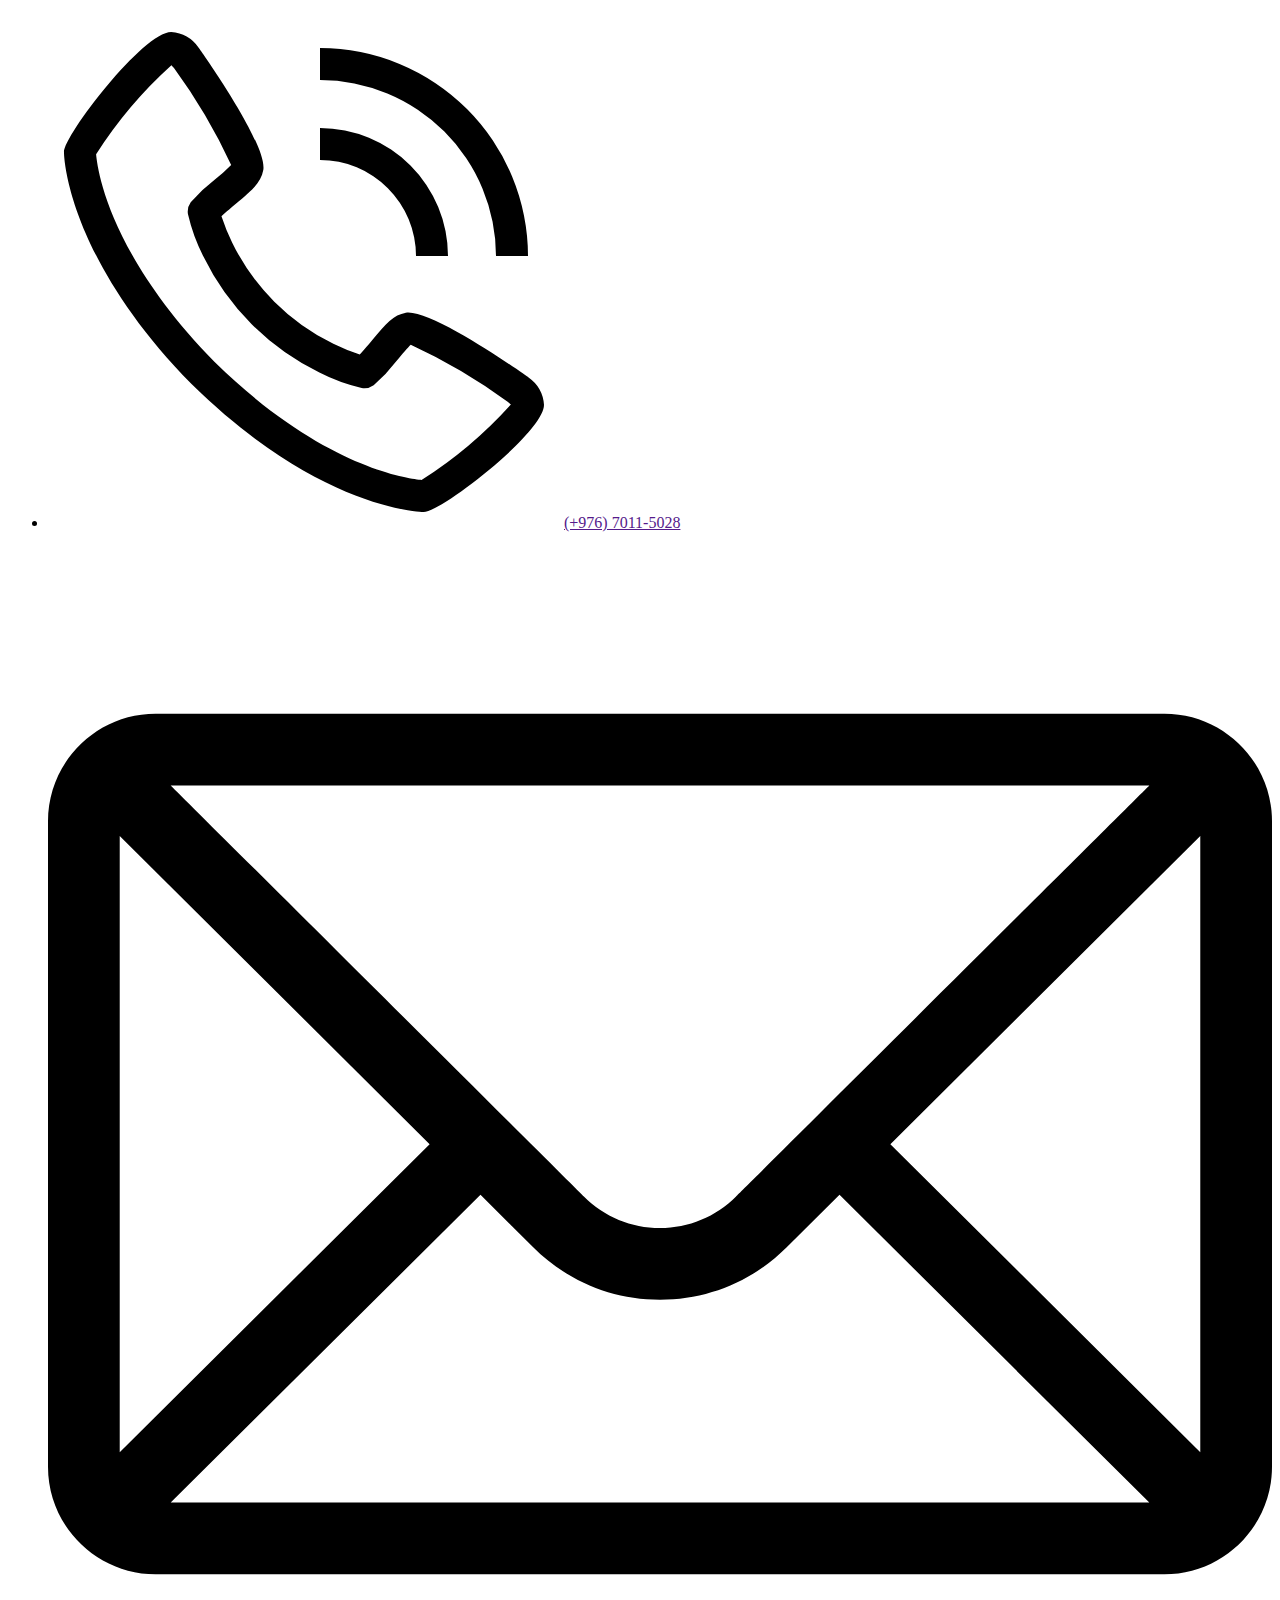
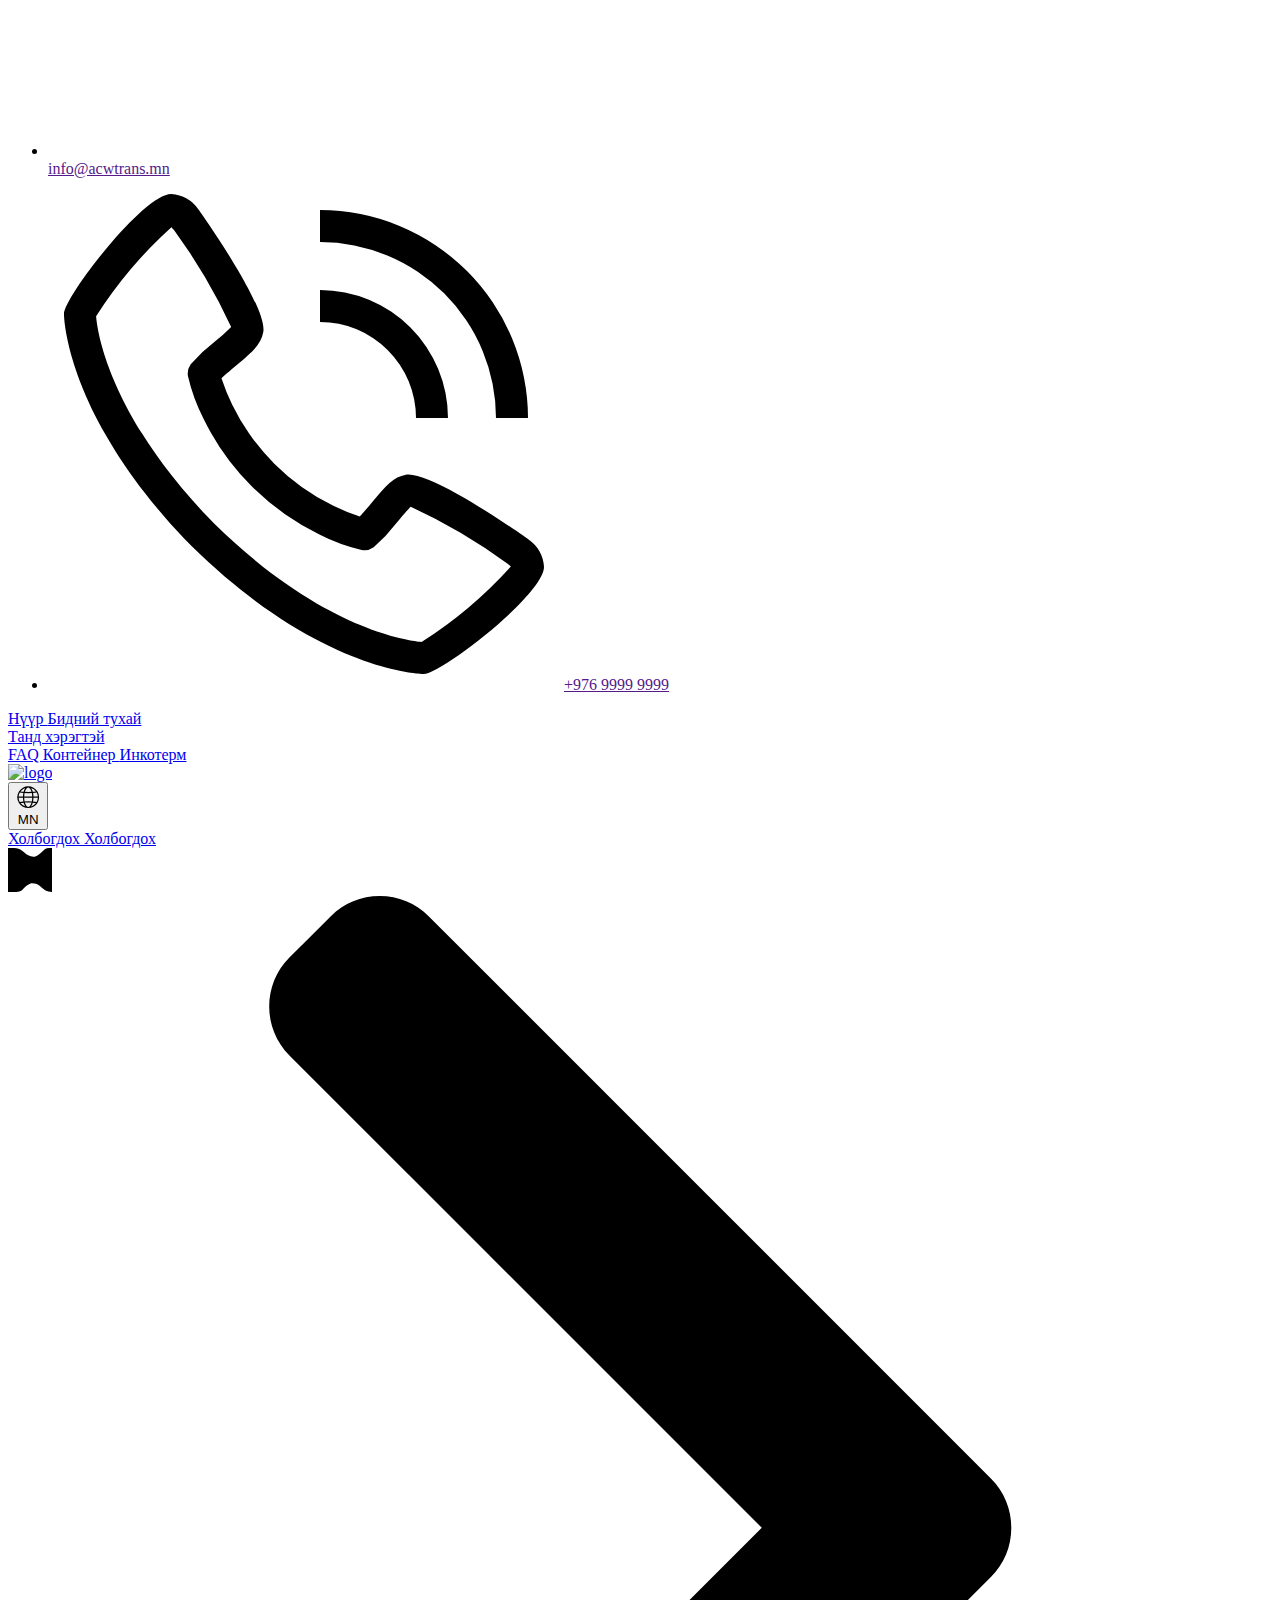
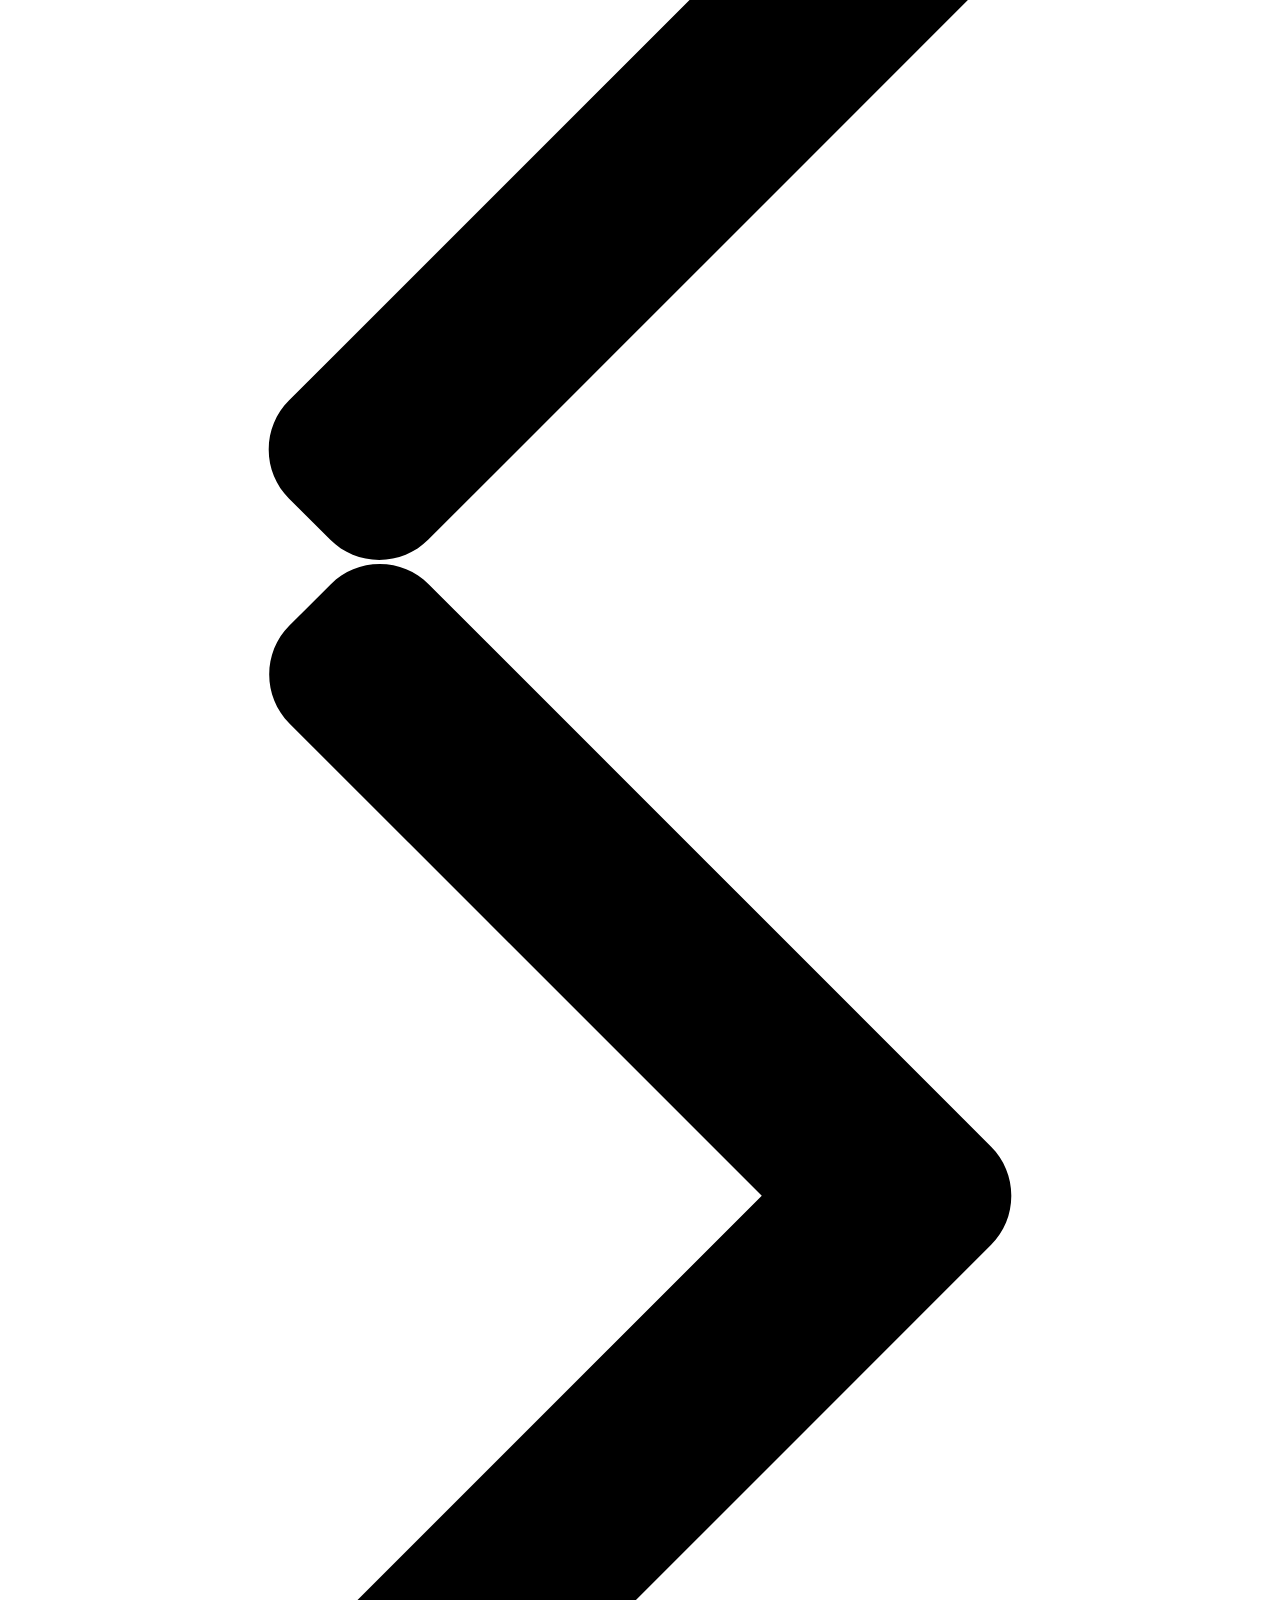
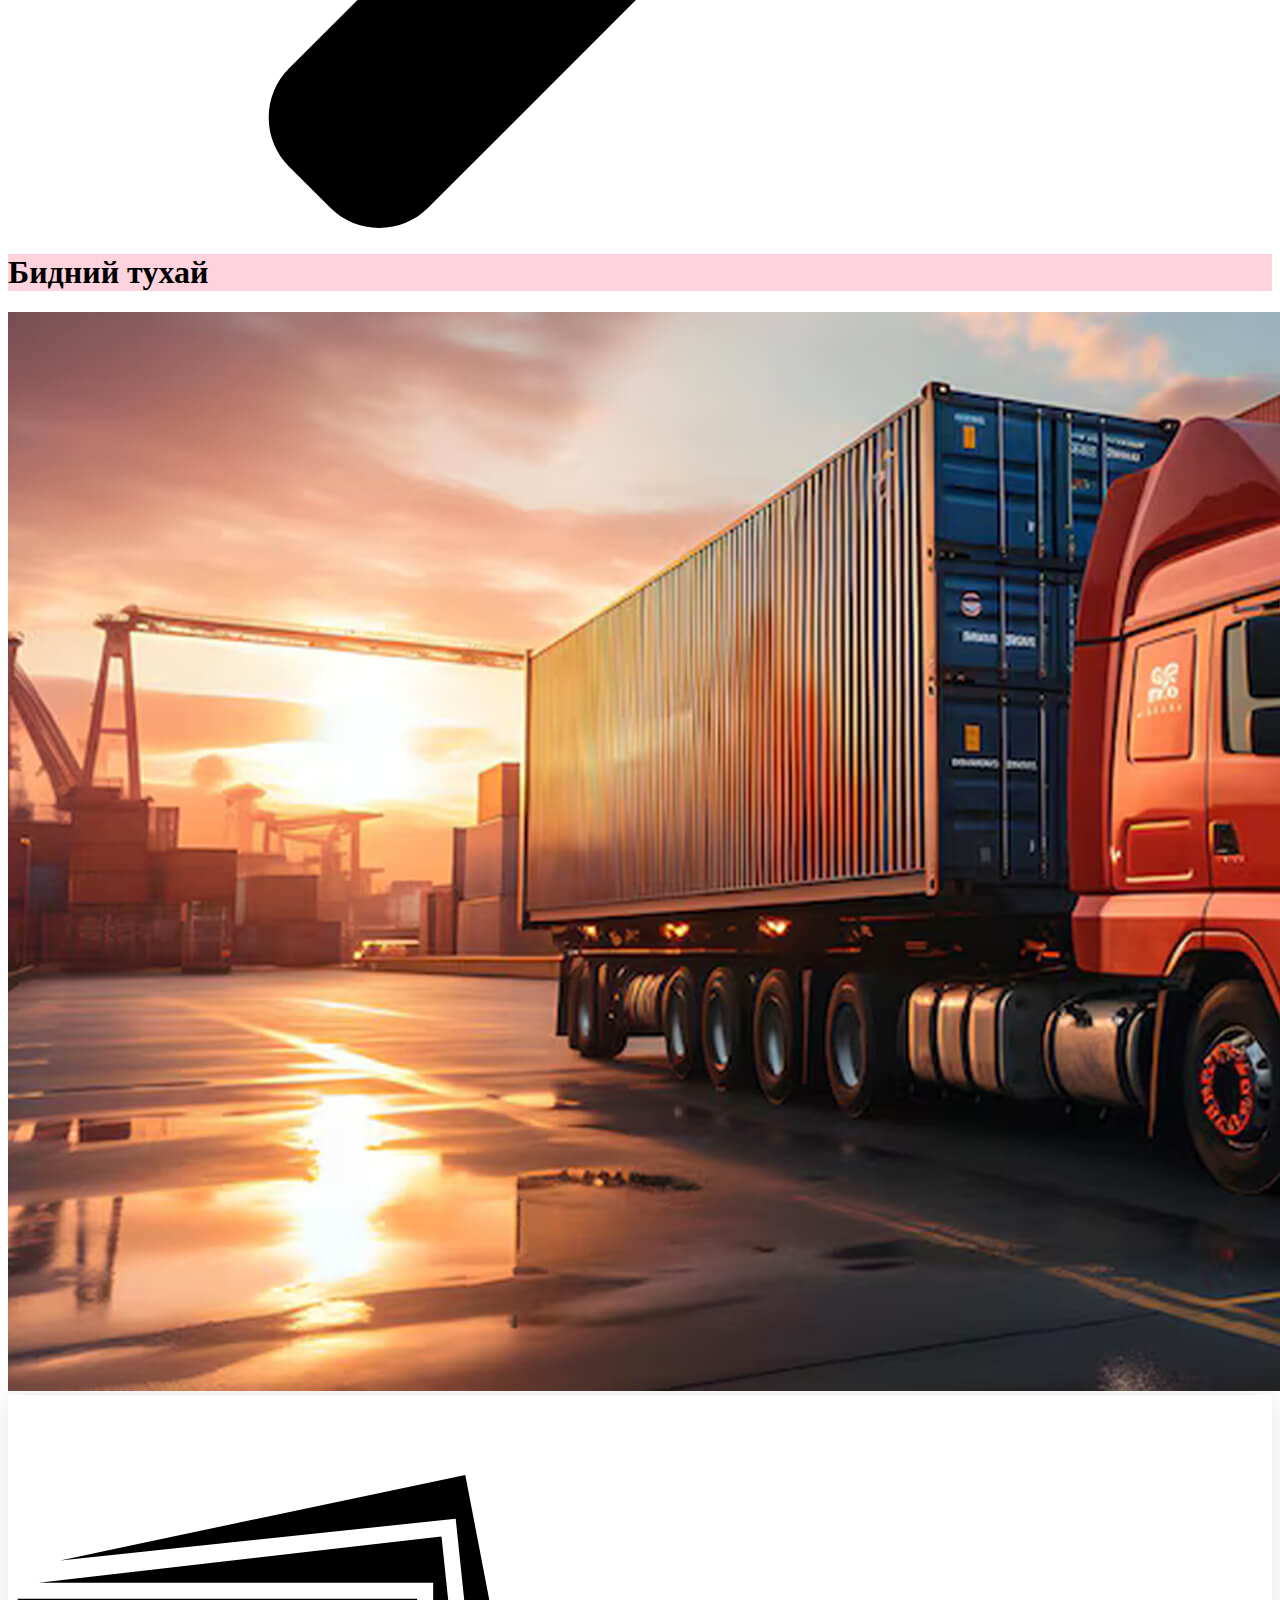
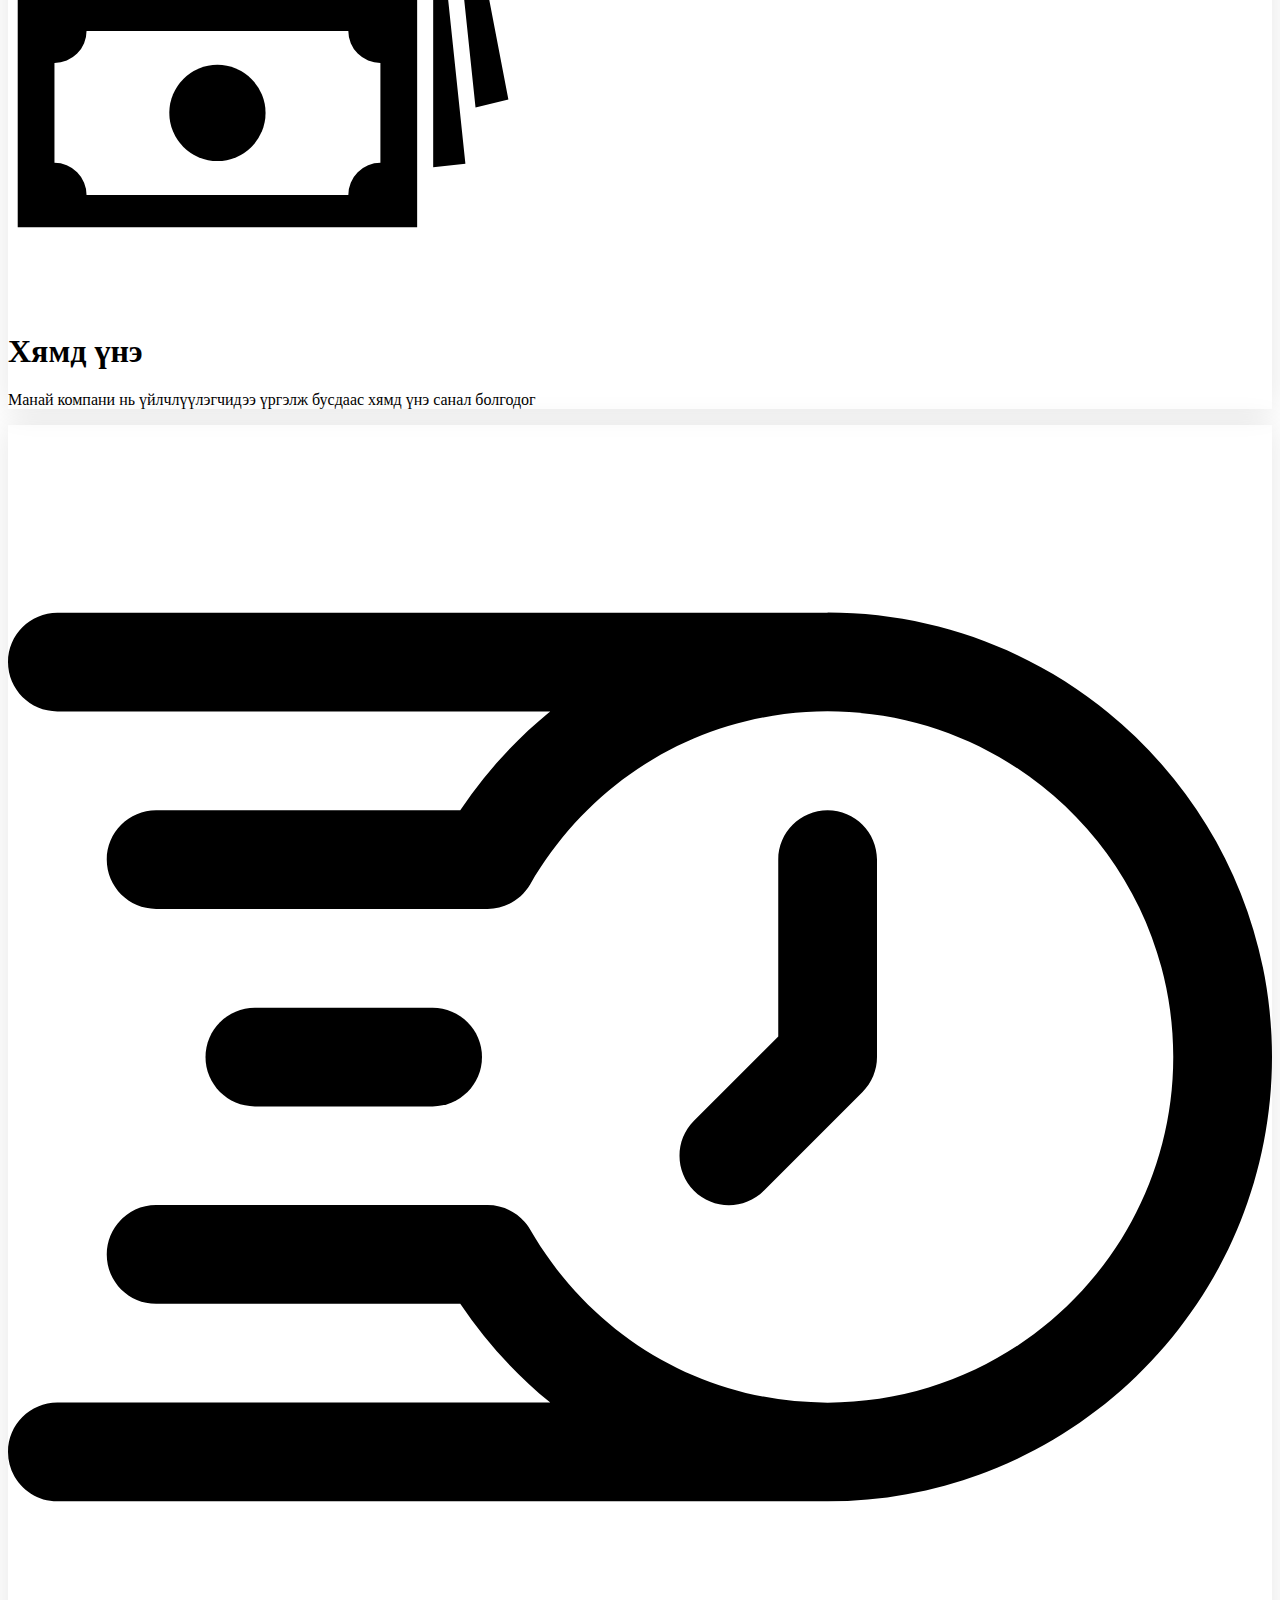
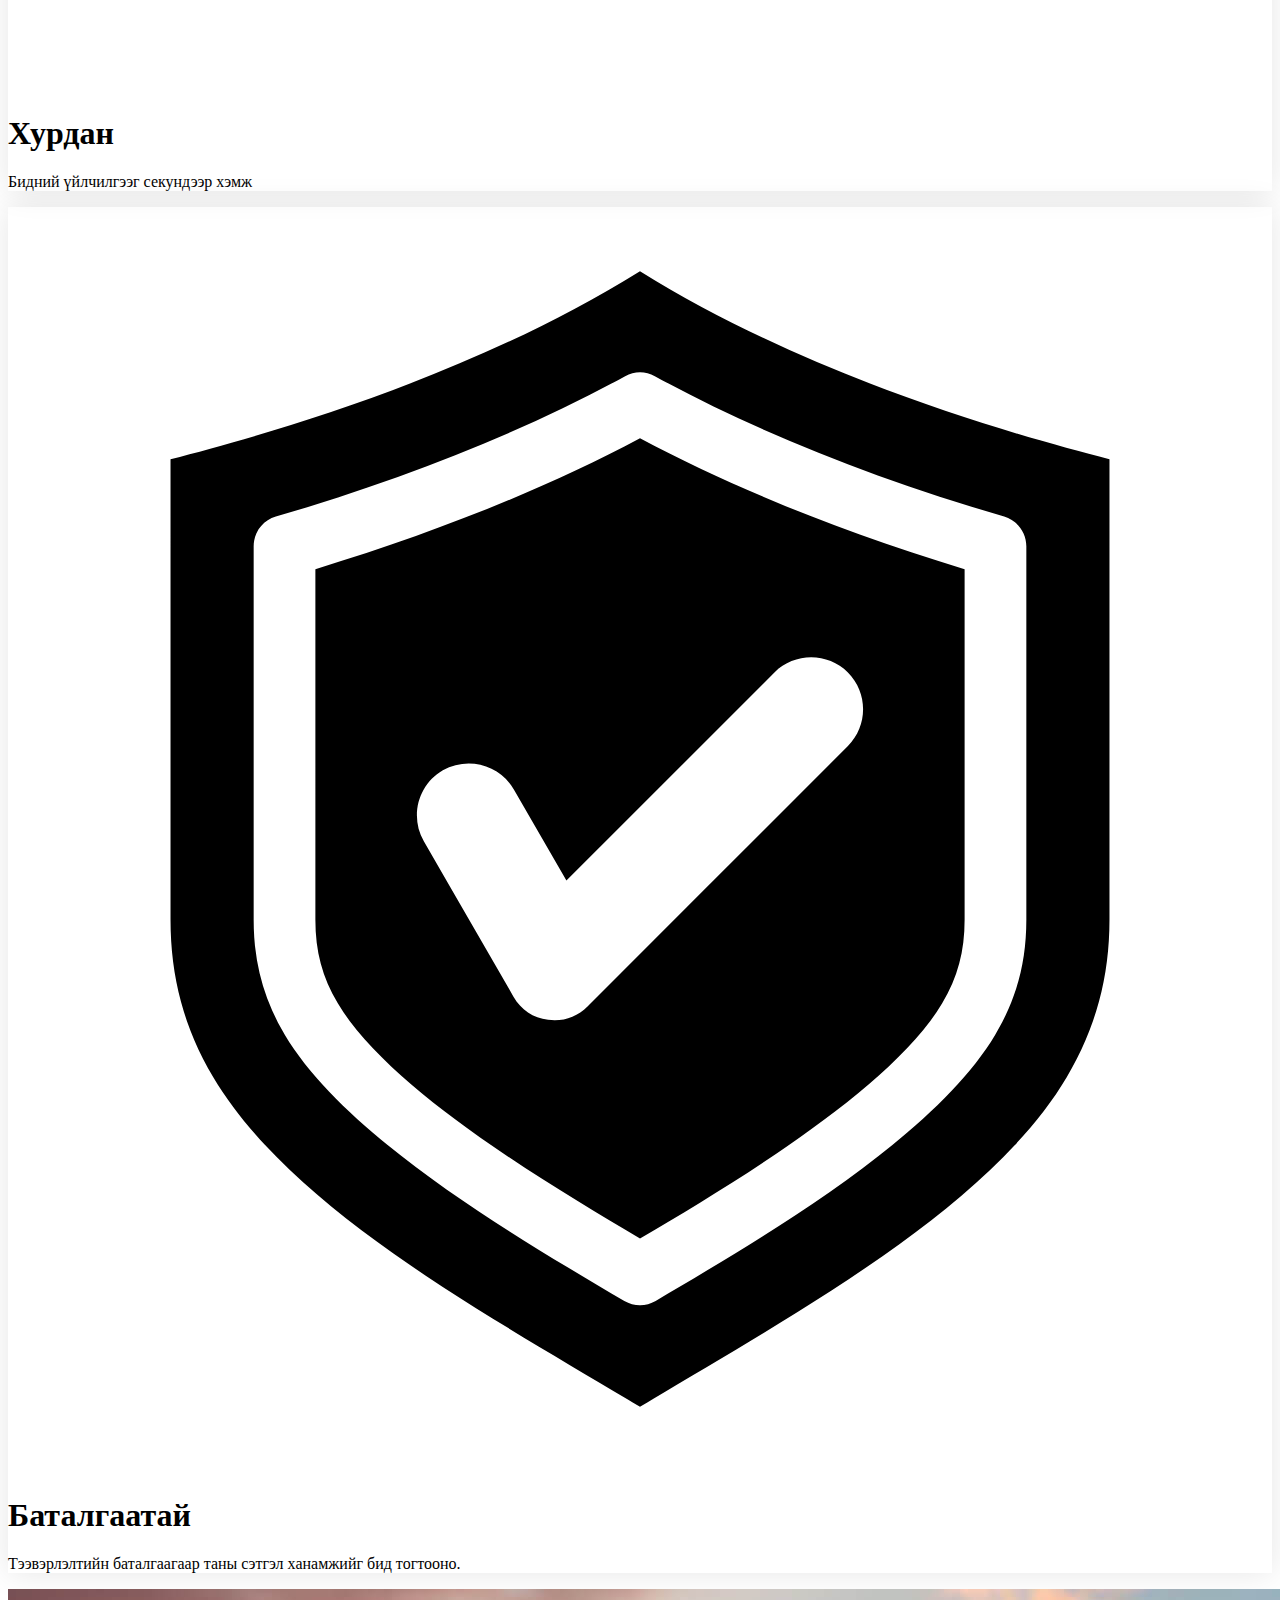
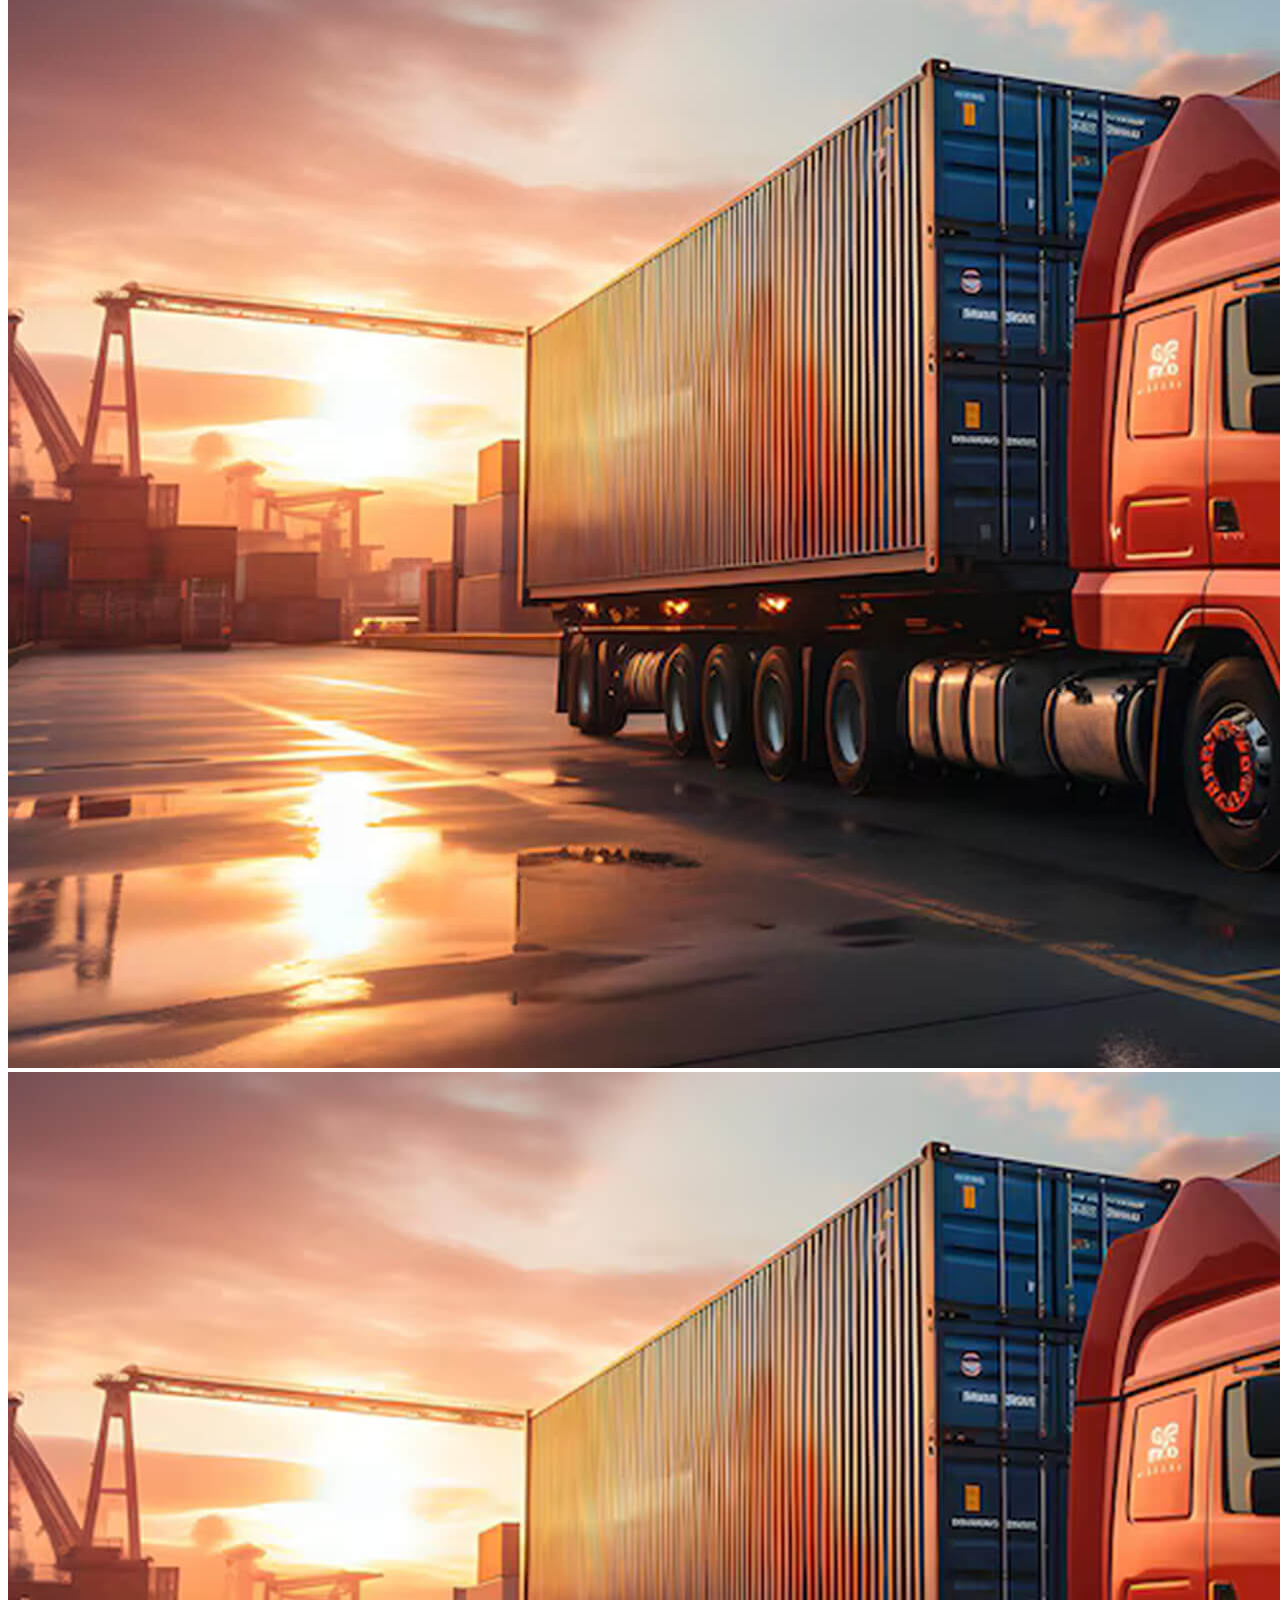
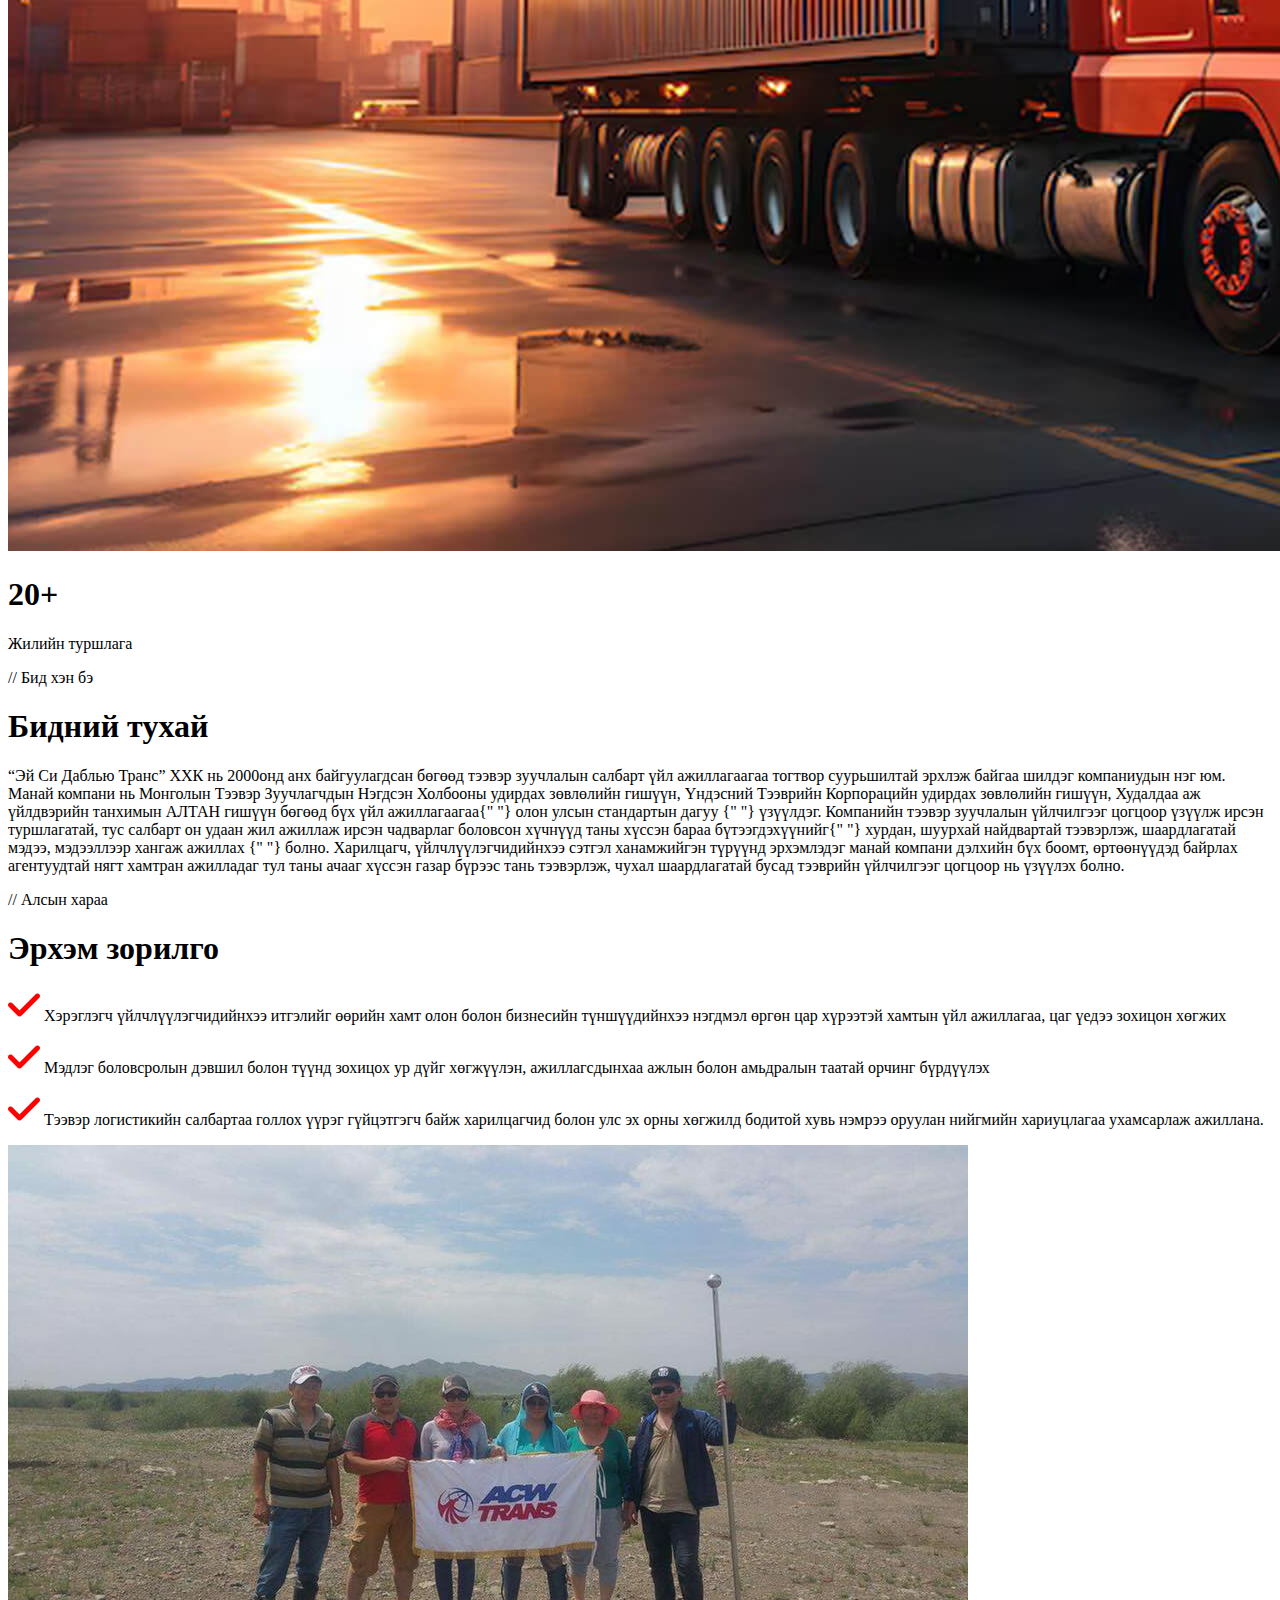
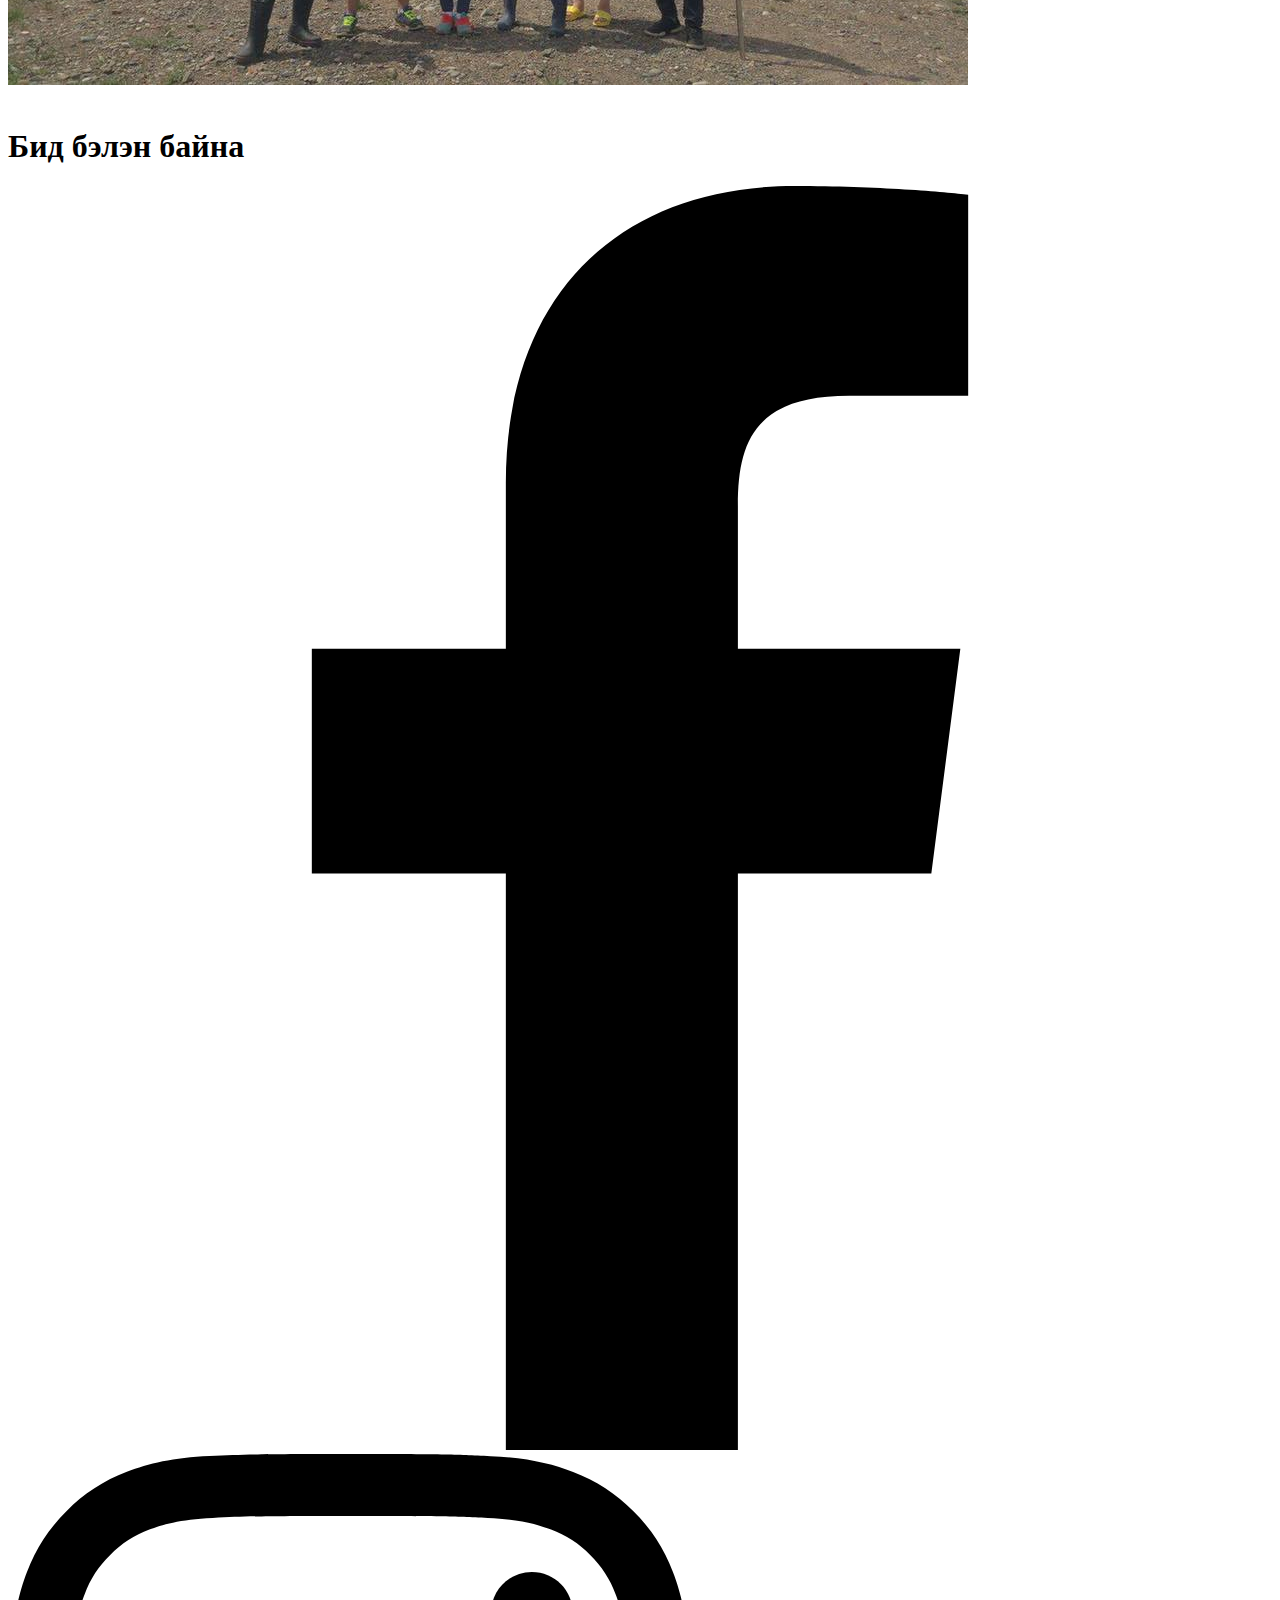
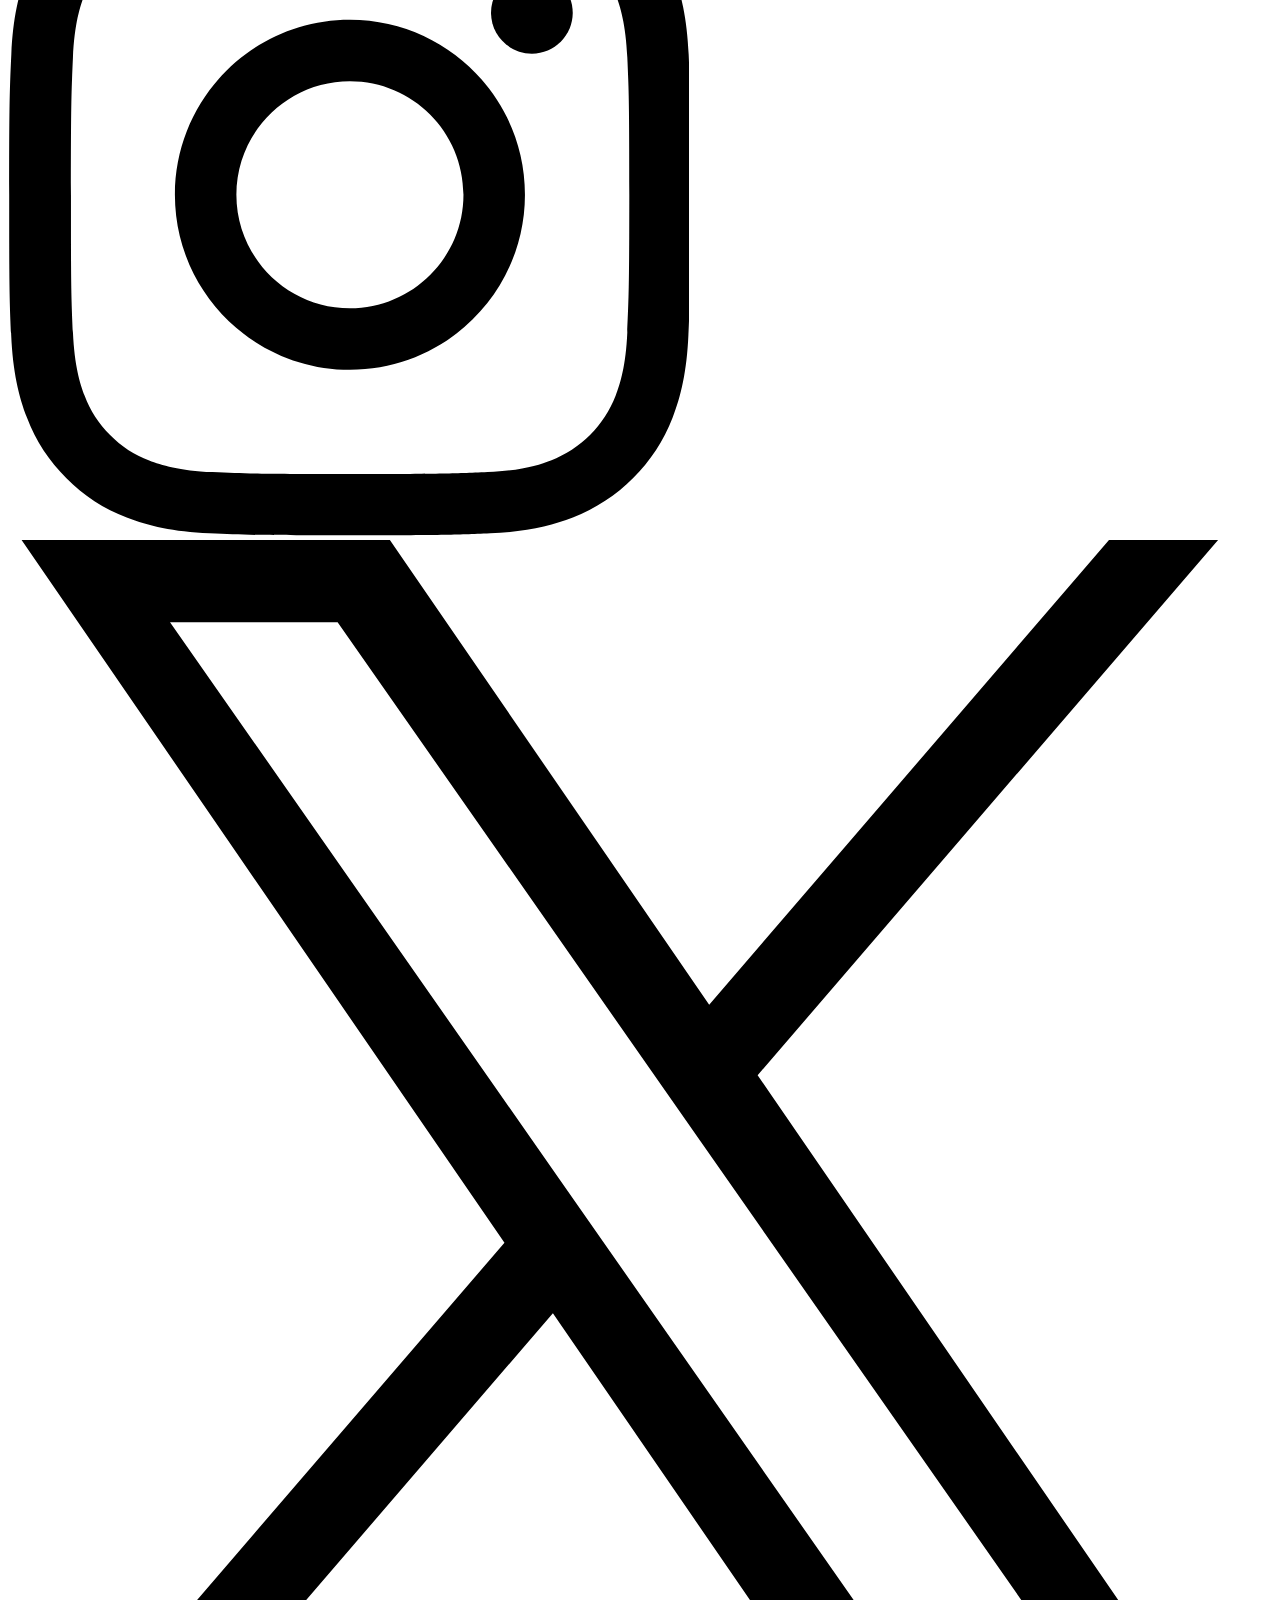
==== about.html @ 94acab09 "contact html" ====
<!DOCTYPE html>
<html lang="en">
  <head>
    <meta charset="UTF-8" />
    <meta name="viewport" content="width=device-width, initial-scale=1.0" />
    <title>ACW Trans - International Freight Forwarding Company</title>

    <link rel="stylesheet" href="/style.css" />

    <script src="https://cdn.tailwindcss.com"></script>
    <script src="https://cdn.tailwindcss.com?plugins=forms,typography,aspect-ratio,line-clamp,container-queries"></script>
    <script>
      tailwind.config = {
        theme: {
          extend: {
            boxShadow: {
              // "3xl": "0 0px 30px 0px rgba(0, 0, 0, 0.1)",
              custom: "0 0px 30px rgba(0, 0, 0, 0.1)",

              // '3xl': '0 35px 60px -15px rgba(0, 0, 0, 0.3)'
            },
            colors: {
              background: "var(--background)",
              foreground: "var(--foreground)",
              sec: {
                DEFAULT: "#13285a",
                600: "#1A2D4E",
              },
              light: "#ecf0f3",
              dark: "#0f1b24",
            },
            borderRadius: {
              lg: "var(--radius)",
              md: "calc(var(--radius) - 2px)",
              sm: "calc(var(--radius) - 4px)",
            },
          },
        },
      };
    </script>

    <style type="text/tailwindcss">
      @import url("https://fonts.googleapis.com/css2?family=Instrument+Sans:ital,wght@0,400..700;1,400..700&family=Roboto:ital,wght@0,100;0,300;0,400;0,500;0,700;0,900;1,100;1,300;1,400;1,500;1,700;1,900&display=swap");
      @import url("https://fonts.googleapis.com/css2?family=Nunito:ital,wght@0,200..1000;1,200..1000&display=swap");

      /* :root {
        --background: #ffffff;
        --foreground: #171717;
      }

      @media (prefers-color-scheme: dark) {
        :root {
          --background: #0a0a0a;
          --foreground: #ededed;
        }
      }

      body {
        color: var(--foreground);
        background: var(--background);
        font-family: Arial, Helvetica, sans-serif;
      }

      @layer utilities {
        .text-balance {
          text-wrap: balance;
        }
      } */

      @layer base {
        body {
          @apply bg-light text-sec-600;
        }

        .font-outline {
          -webkit-text-stroke: 1px black;
        }

        .smooth {
          transition: 0.5s ease, height 0.4s !important;
        }

        body {
          font-family: "Nunito", sans-serif;
          @apply text-slate-900;
        }
        h1,
        h2,
        h3,
        h4,
        h5,
        h6 {
          font-family: "Roboto", sans-serif;
        }
        .shadow-custom {
          box-shadow: 0 0px 30px rgba(0, 0, 0, 1);
        }

        .text-w-border {
          -webkit-text-stroke: 2px white; /* width and color */
        }
      }
    </style>

    <script></script>
  </head>
  <body>
    <div class="flex flex-col">
      <div class="mx-5 mb-2 text-sm text-white bg-sec rounded-b-xl">
        <ul class="flex mx-auto max-w-7xl">
          <li class="border-x border-slate-600">
            <div
              class="flex items-center gap-2 p-2 px-4 transition hover:text-sky-400 hover:-translate-x-1"
            >
              <svg
                id="fi_3059457"
                height="512"
                viewBox="0 0 32 32"
                width="512"
                xmlns="http://www.w3.org/2000/svg"
                class="fill-sky-400 h-4 w-4"
              >
                <path
                  d="m30.035 22.594c-.053-.044-6.049-4.31-7.668-4.049-.781.138-1.227.671-2.122 1.737-.144.172-.491.583-.759.876a12.458 12.458 0 0 1 -1.651-.672 13.7 13.7 0 0 1 -6.321-6.321 12.458 12.458 0 0 1 -.672-1.651c.294-.269.706-.616.882-.764 1.061-.89 1.593-1.337 1.731-2.119.283-1.619-4.005-7.613-4.049-7.667a2.289 2.289 0 0 0 -1.706-.964c-1.738 0-6.7 6.436-6.7 7.521 0 .063.091 6.467 7.988 14.5 8.024 7.888 14.428 7.979 14.491 7.979 1.084 0 7.521-4.962 7.521-6.7a2.291 2.291 0 0 0 -.965-1.706zm-6.667 6.4c-.868-.074-6.248-.783-12.968-7.384-6.633-6.753-7.324-12.142-7.393-12.977a27.054 27.054 0 0 1 4.706-5.561c.04.04.093.1.161.178a35.391 35.391 0 0 1 3.574 6.063 11.886 11.886 0 0 1 -1.016.911 10.033 10.033 0 0 0 -1.512 1.422 1 1 0 0 0 -.171.751 11.418 11.418 0 0 0 .965 2.641 15.71 15.71 0 0 0 7.248 7.247 11.389 11.389 0 0 0 2.641.966.991.991 0 0 0 .751-.171 10.075 10.075 0 0 0 1.427-1.518c.314-.374.733-.873.892-1.014a35.146 35.146 0 0 1 6.076 3.578c.083.07.142.124.181.159a27.036 27.036 0 0 1 -5.562 4.707z"
                ></path>
                <path
                  d="m23 15h2a8.009 8.009 0 0 0 -8-8v2a6.006 6.006 0 0 1 6 6z"
                ></path>
                <path
                  d="m28 15h2a13.015 13.015 0 0 0 -13-13v2a11.013 11.013 0 0 1 11 11z"
                ></path>
              </svg>

              <a href="">(+976) 7011-5028</a>
            </div>
          </li>
          <li class="border-x border-slate-600">
            <div
              class="flex items-center gap-2 p-2 px-4 transition hover:text-sky-400 hover:-translate-x-1"
            >
              <svg
                version="1.1"
                id="fi_646094"
                xmlns="http://www.w3.org/2000/svg"
                x="0px"
                y="0px"
                viewBox="0 0 512 512"
                class="fill-sky-400 h-4 w-4"
              >
                <g>
                  <g>
                    <path
                      d="M467,76H45C20.137,76,0,96.262,0,121v270c0,24.885,20.285,45,45,45h422c24.655,0,45-20.03,45-45V121
                  C512,96.306,491.943,76,467,76z M460.698,106c-9.194,9.145-167.415,166.533-172.878,171.967c-8.5,8.5-19.8,13.18-31.82,13.18
                  s-23.32-4.681-31.848-13.208C220.478,274.284,64.003,118.634,51.302,106H460.698z M30,384.894V127.125L159.638,256.08L30,384.894z
                   M51.321,406l129.587-128.763l22.059,21.943c14.166,14.166,33,21.967,53.033,21.967c20.033,0,38.867-7.801,53.005-21.939
                  l22.087-21.971L460.679,406H51.321z M482,384.894L352.362,256.08L482,127.125V384.894z"
                    ></path>
                  </g>
                </g>
                <g></g>
                <g></g>
                <g></g>
                <g></g>
                <g></g>
                <g></g>
                <g></g>
                <g></g>
                <g></g>
                <g></g>
                <g></g>
                <g></g>
                <g></g>
                <g></g>
                <g></g>
              </svg>

              <a href="">info@acwtrans.mn</a>
            </div>
          </li>
          <li class="border-x border-slate-600">
            <div
              class="flex items-center gap-2 p-2 px-4 transition hover:text-sky-400 hover:-translate-x-1"
            >
              <svg
                id="fi_3059457"
                height="512"
                viewBox="0 0 32 32"
                width="512"
                xmlns="http://www.w3.org/2000/svg"
                class="fill-sky-400 h-4 w-4"
              >
                <path
                  d="m30.035 22.594c-.053-.044-6.049-4.31-7.668-4.049-.781.138-1.227.671-2.122 1.737-.144.172-.491.583-.759.876a12.458 12.458 0 0 1 -1.651-.672 13.7 13.7 0 0 1 -6.321-6.321 12.458 12.458 0 0 1 -.672-1.651c.294-.269.706-.616.882-.764 1.061-.89 1.593-1.337 1.731-2.119.283-1.619-4.005-7.613-4.049-7.667a2.289 2.289 0 0 0 -1.706-.964c-1.738 0-6.7 6.436-6.7 7.521 0 .063.091 6.467 7.988 14.5 8.024 7.888 14.428 7.979 14.491 7.979 1.084 0 7.521-4.962 7.521-6.7a2.291 2.291 0 0 0 -.965-1.706zm-6.667 6.4c-.868-.074-6.248-.783-12.968-7.384-6.633-6.753-7.324-12.142-7.393-12.977a27.054 27.054 0 0 1 4.706-5.561c.04.04.093.1.161.178a35.391 35.391 0 0 1 3.574 6.063 11.886 11.886 0 0 1 -1.016.911 10.033 10.033 0 0 0 -1.512 1.422 1 1 0 0 0 -.171.751 11.418 11.418 0 0 0 .965 2.641 15.71 15.71 0 0 0 7.248 7.247 11.389 11.389 0 0 0 2.641.966.991.991 0 0 0 .751-.171 10.075 10.075 0 0 0 1.427-1.518c.314-.374.733-.873.892-1.014a35.146 35.146 0 0 1 6.076 3.578c.083.07.142.124.181.159a27.036 27.036 0 0 1 -5.562 4.707z"
                ></path>
                <path
                  d="m23 15h2a8.009 8.009 0 0 0 -8-8v2a6.006 6.006 0 0 1 6 6z"
                ></path>
                <path
                  d="m28 15h2a13.015 13.015 0 0 0 -13-13v2a11.013 11.013 0 0 1 11 11z"
                ></path>
              </svg>
              <a href="">+976 9999 9999</a>
            </div>
          </li>
        </ul>
      </div>
    </div>
    <!-- <div
      class={twMerge(
        "sticky top-0 left-0 z-50 w-full h-full font-bold bg-light px-6",
        scroll && "shadow-custom duration-500"
      )}
    > -->
    <nav
      id="nav"
      class="sticky top-0 left-0 z-50 w-full h-full font-bold bg-light px-6 duration-500"
    ></nav>

    <section class="m-5 mt-3 relative aspect-[3/1] rounded-3xl overflow-hidden">
      <div
        class="absolute top-0 left-0 z-10 flex items-center justify-center size-full"
        style="background: rgba(246, 36, 89, 0.2)"
      >
        <h1 class="relative z-20 text-6xl font-extrabold text-white">
          Бидний тухай
        </h1>
      </div>

      <img
        src="./assets/images/about-bg.jpg"
        alt="image"
        class="object-cover size-full"
      />
    </section>

    <!-- About -->
    <section class="mx-auto max-w-7xl">
      <div class="relative z-10 grid grid-cols-3 gap-6 mx-auto mb-20 -mt-10">
        <div
          class="flex flex-col items-center p-6 text-center bg-white rounded-xl"
          style="box-shadow: 0 0 30px rgba(0, 0, 0, 0.1)"
        >
          <div class="p-2 bg-red-600 rounded-full">
            <svg
              id="fi_2174475"
              height="512"
              viewBox="0 0 48 48"
              width="512"
              xmlns="http://www.w3.org/2000/svg"
              class="w-10 h-10 rounded-full fill-white"
            >
              <path
                d="m.911 40.525h37.447v-21.434h-37.447zm3.445-15.4a3.007 3.007 0 0 0 3.007-3.008h24.542a3.008 3.008 0 0 0 3.008 3.008v9.358a3.008 3.008 0 0 0 -3.008 3.008h-24.542a3.007 3.007 0 0 0 -3.007-3.008z"
              ></path>
              <circle cx="19.634" cy="29.808" r="4.512"></circle>
              <path d="m2.878 17.59h36.983v17.3l3.02-.32-2.24-21.31z"></path>
              <path
                d="m42.871 7.49-37.964 8.014 37.064-3.894 1.86 17.68 3.08-.74z"
              ></path>
            </svg>
          </div>
          <h1 class="mt-1 text-xl font-bold text-red-600">Хямд үнэ</h1>
          <p class="mt-3 text-sm font-medium text-slate-500">
            Манай компани нь үйлчлүүлэгчидээ үргэлж бусдаас хямд үнэ санал
            болгодог
          </p>
        </div>
        <div
          class="flex flex-col items-center p-6 text-center bg-white rounded-xl"
          style="box-shadow: 0 0 30px rgba(0, 0, 0, 0.1)"
        >
          <div class="p-2 bg-red-600 rounded-full">
            <svg
              class="w-10 h-10 rounded-full fill-white"
              id="fi_8201111"
              enableBackground="new 0 0 512 512"
              viewBox="0 0 512 512"
              xmlns="http://www.w3.org/2000/svg"
            >
              <g>
                <path
                  d="m172 276c11.046 0 20-8.954 20-20s-8.954-20-20-20h-72c-11.046 0-20 8.954-20 20s8.954 20 20 20z"
                ></path>
                <path
                  d="m332 76h-312c-11.046 0-20 8.954-20 20s8.954 20 20 20h199.656c-14.006 11.4-26.328 24.893-36.461 40h-123.195c-11.046 0-20 8.954-20 20s8.954 20 20 20h134.266c7.123 0 13.708-3.788 17.289-9.945 25.511-43.866 70.538-70.055 120.445-70.055 77.196 0 140 62.804 140 140s-62.804 140-140 140c-49.91 0-94.937-26.188-120.445-70.054-3.581-6.157-10.166-9.946-17.289-9.946h-134.266c-11.046 0-20 8.954-20 20s8.954 20 20 20h123.195c10.132 15.107 22.453 28.6 36.458 40h-199.653c-11.046 0-20 8.954-20 20s8.954 20 20 20h312c99.252 0 180-80.748 180-180s-80.748-180-180-180z"
                ></path>
                <path
                  d="m306.143 310.142 40-40c3.75-3.75 5.857-8.838 5.857-14.142v-80c0-11.046-8.954-20-20-20s-20 8.954-20 20v71.716l-34.143 34.142c-7.81 7.811-7.81 20.474 0 28.284 7.811 7.811 20.475 7.811 28.286 0z"
                ></path>
              </g>
            </svg>
          </div>
          <h1 class="mt-1 text-xl font-bold text-red-600">Хурдан</h1>
          <p class="mt-3 text-sm font-medium text-slate-500">
            Бидний үйлчилгээг секундээр хэмж
          </p>
        </div>
        <div
          class="flex flex-col items-center p-6 text-center bg-white rounded-xl"
          style="box-shadow: 0 0 30px rgba(0, 0, 0, 0.1)"
        >
          <div class="p-2 bg-red-600 rounded-full">
            <svg
              class="w-10 h-10 rounded-full fill-white"
              id="fi_15550181"
              viewBox="0 0 512 512"
              xmlns="http://www.w3.org/2000/svg"
            >
              <path
                d="m124.511 146.714v141.962c0 12.81 2.799 23.249 9.087 33.846 20.212 34.015 81.821 71.382 122.404 95.312 40.578-23.93 102.198-61.297 122.399-95.312 6.289-10.597 9.087-21.036 9.087-33.846v-141.962c-49.238-14.954-93.401-32.763-131.487-53.034-38.091 20.271-82.254 38.08-131.492 53.034zm215.711 41.833c8.186 8.187 8.186 21.583 0 29.769l-105.484 105.485c-4.328 4.329-9.894 6.218-15.963 5.419-6.07-.799-10.956-4.063-14.017-9.365l-36.318-62.905c-5.789-10.026-2.322-22.966 7.705-28.754 10.026-5.789 22.965-2.322 28.754 7.704l21.303 36.899 84.25-84.251c8.187-8.186 21.582-8.186 29.769 0zm-84.222-162.547c-66.454 41.49-146.915 65.13-190.169 76.168v186.499c0 23.079 5.534 43.964 17.323 63.813 32.296 54.38 112.757 97.192 172.846 133.52 60.089-36.328 140.55-79.139 172.846-133.52 11.788-19.849 17.323-40.735 17.323-63.813v-186.499c-43.254-11.038-123.715-34.678-190.169-76.168zm156.491 262.676c0 17.319-4.002 32.135-12.598 46.608-24.563 41.37-92.561 81.362-137.553 107.831-1.959 1.146-4.15 1.716-6.336 1.716s-4.382-.57-6.341-1.716c-44.992-26.469-112.98-66.461-137.553-107.831-8.596-14.473-12.599-29.289-12.599-46.608v-151.276c0-5.549 3.659-10.433 8.982-11.991 53.779-15.761 101.39-34.902 141.498-56.894 3.738-2.054 8.285-2.054 12.023 0 40.108 21.992 87.719 41.132 141.498 56.894 5.322 1.558 8.981 6.442 8.981 11.991v151.276z"
                fillRule="evenodd"
              ></path>
            </svg>
          </div>
          <h1 class="mt-1 text-xl font-bold text-red-600">Баталгаатай</h1>
          <p class="mt-3 text-sm font-medium text-slate-500">
            Тээвэрлэлтийн баталгаагаар таны сэтгэл ханамжийг бид тогтооно.
          </p>
        </div>
      </div>
      <div class="grid items-center w-full grid-cols-2 gap-32">
        <div class="relative w-full">
          <img
            src="./assets/images/about-bg.jpg"
            alt="image"
            width="{400}"
            height="{400}"
            class="object-cover aspect-[1/1] w-full overflow-hidden rounded-3xl"
          />
          <img
            src="./assets/images/about-bg.jpg"
            alt="image"
            width="{400}"
            height="{400}"
            class="absolute top-20 -right-10 object-cover aspect-[1/1] w-1/2 ring-8 ring-white ring-r-0 overflow-hidden rounded-2xl"
          />
          <div
            class="absolute bg-red-600 -right-10 -bottom-16 aspect-[5/4] w-1/2 flex flex-col items-center justify-center ring-8 text-center text-white ring-red-600 ring-r-0 overflow-hidden rounded-xl"
          >
            <IconLeadership class={"w-16 h-16 fill-white"} />
            <h1 class="mt-6 mb-2 text-5xl font-bold text-white">20+</h1>
            <p class="font-semibold">Жилийн туршлага</p>
          </div>
        </div>
        <div class="flex flex-col">
          <span class="text-xs font-bold text-red-500 uppercase">
            // Бид хэн бэ
          </span>
          <h1 class="mt-2 mb-10 text-5xl font-semibold">Бидний тухай</h1>
          <p class="text-sm font-medium leading-7">
            “Эй Си Даблью Транс” ХХК нь 2000онд анх байгуулагдсан бөгөөд тээвэр
            зуучлалын салбарт үйл ажиллагаагаа тогтвор суурьшилтай эрхлэж байгаа
            шилдэг компаниудын нэг юм.
            <br />
            Манай компани нь Монголын Тээвэр Зуучлагчдын Нэгдсэн Холбооны
            удирдах зөвлөлийн гишүүн, Үндэсний Тээврийн Корпорацийн удирдах
            зөвлөлийн гишүүн, Худалдаа аж үйлдвэрийн танхимын АЛТАН гишүүн
            бөгөөд бүх үйл ажиллагаагаа{" "}
            <span class="font-semibold text-red-600">
              олон улсын стандартын дагуу
            </span>
            {" "} үзүүлдэг. Компанийн тээвэр зуучлалын үйлчилгээг цогцоор үзүүлж
            ирсэн туршлагатай, тус салбарт он удаан жил ажиллаж ирсэн чадварлаг
            боловсон хүчнүүд таны хүссэн бараа бүтээгдэхүүнийг{" "}
            <span class="font-semibold text-red-600">
              хурдан, шуурхай найдвартай тээвэрлэж, шаардлагатай мэдээ,
              мэдээллээр хангаж ажиллах
            </span>
            {" "} болно. Харилцагч, үйлчлүүлэгчидийнхээ сэтгэл ханамжийгэн
            түрүүнд эрхэмлэдэг манай компани дэлхийн бүх боомт, өртөөнүүдэд
            байрлах агентуудтай нягт хамтран ажилладаг тул таны ачааг хүссэн
            газар бүрээс тань тээвэрлэж, чухал шаардлагатай бусад тээврийн
            үйлчилгээг цогцоор нь үзүүлэх болно.
          </p>
        </div>
      </div>
    </section>

    <div class="h-40"></div>

    <!-- Vison -->
    <section class="mx-auto mb-20 max-w-7xl">
      <div class="grid items-center w-full grid-cols-2 gap-32">
        <div class="flex flex-col">
          <span class="text-xs font-bold text-red-500 uppercase">
            // Алсын хараа
          </span>
          <h1 class="mt-2 mb-10 text-5xl font-semibold">Эрхэм зорилго</h1>
          <div>
            <p class="flex items-start text-sm leading-7 text-slate-700">
              <img
                src="./assets/icons/check.png"
                alt=""
                class="w-5 h-5 m-1 mr-2"
              />
              Хэрэглэгч үйлчлүүлэгчидийнхээ итгэлийг өөрийн хамт олон болон
              бизнесийн түншүүдийнхээ нэгдмэл өргөн цар хүрээтэй хамтын үйл
              ажиллагаа, цаг үедээ зохицон хөгжих
            </p>
            <p class="flex items-start text-sm leading-7 text-slate-700">
              <img
                src="./assets/icons/check.png"
                alt=""
                class="w-5 h-5 m-1 mr-2"
              />
              Мэдлэг боловсролын дэвшил болон түүнд зохицох ур дүйг хөгжүүлэн,
              ажиллагсдынхаа ажлын болон амьдралын таатай орчинг бүрдүүлэх
            </p>
            <p class="flex items-start text-sm leading-7 text-slate-700">
              <img
                src="./assets/icons/check.png"
                alt=""
                class="w-5 h-5 m-1 mr-2"
              />
              Тээвэр логистикийн салбартаа голлох үүрэг гүйцэтгэгч байж
              харилцагчид болон улс эх орны хөгжилд бодитой хувь нэмрээ оруулан
              нийгмийн хариуцлагаа ухамсарлаж ажиллана.
            </p>
          </div>
        </div>
        <div class="relative w-full">
          <image
            src="./assets/images/mission.jpg"
            alt="image"
            class="object-cover aspect-[4/3] w-full overflow-hidden rounded-3xl"
          />
        </div>
      </div>
    </section>

    <footer id="footer"></footer>

    <script src="main.js"></script>
    <script src="data.js"></script>
  </body>
</html>
---- style.css ----
/* @import url("https://fonts.googleapis.com/css2?family=Instrument+Sans:ital,wght@0,400..700;1,400..700&family=Roboto:ital,wght@0,100;0,300;0,400;0,500;0,700;0,900;1,100;1,300;1,400;1,500;1,700;1,900&display=swap");
@import url("https://fonts.googleapis.com/css2?family=Nunito:ital,wght@0,200..1000;1,200..1000&display=swap"); */
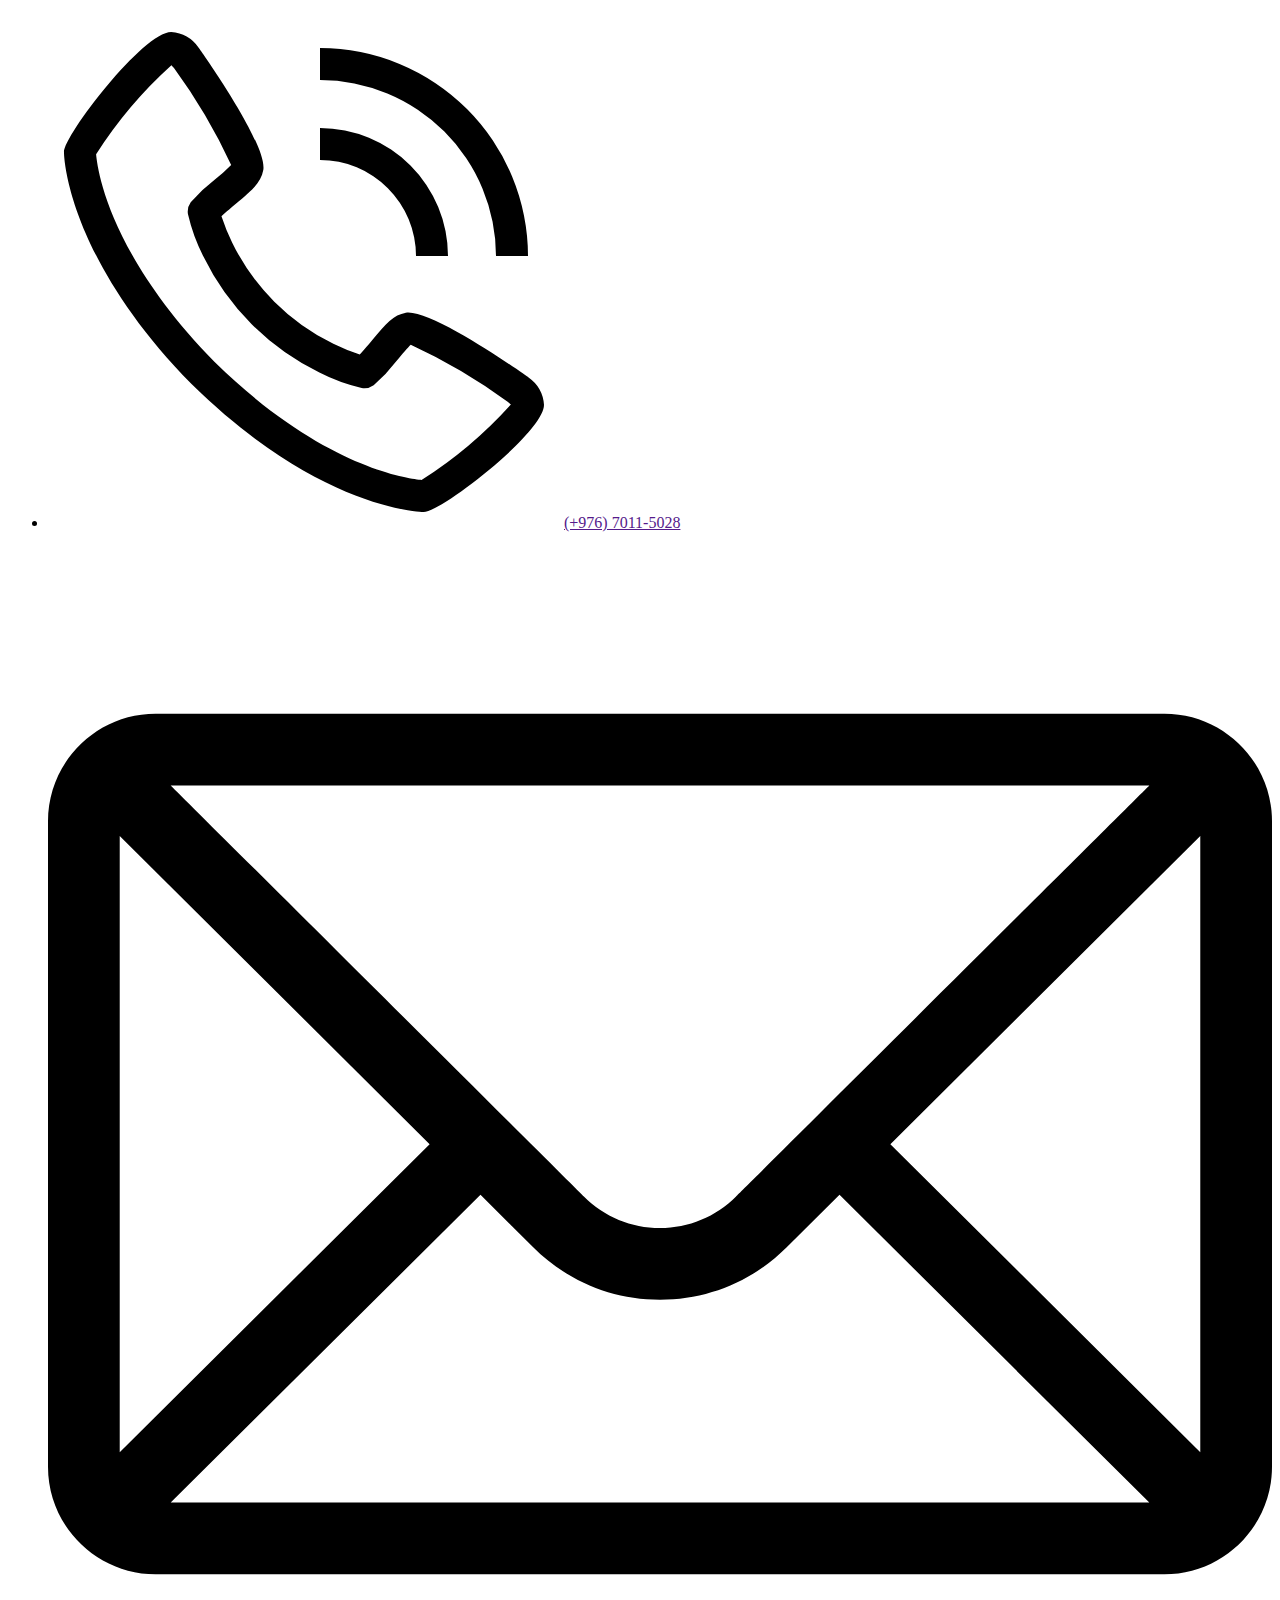
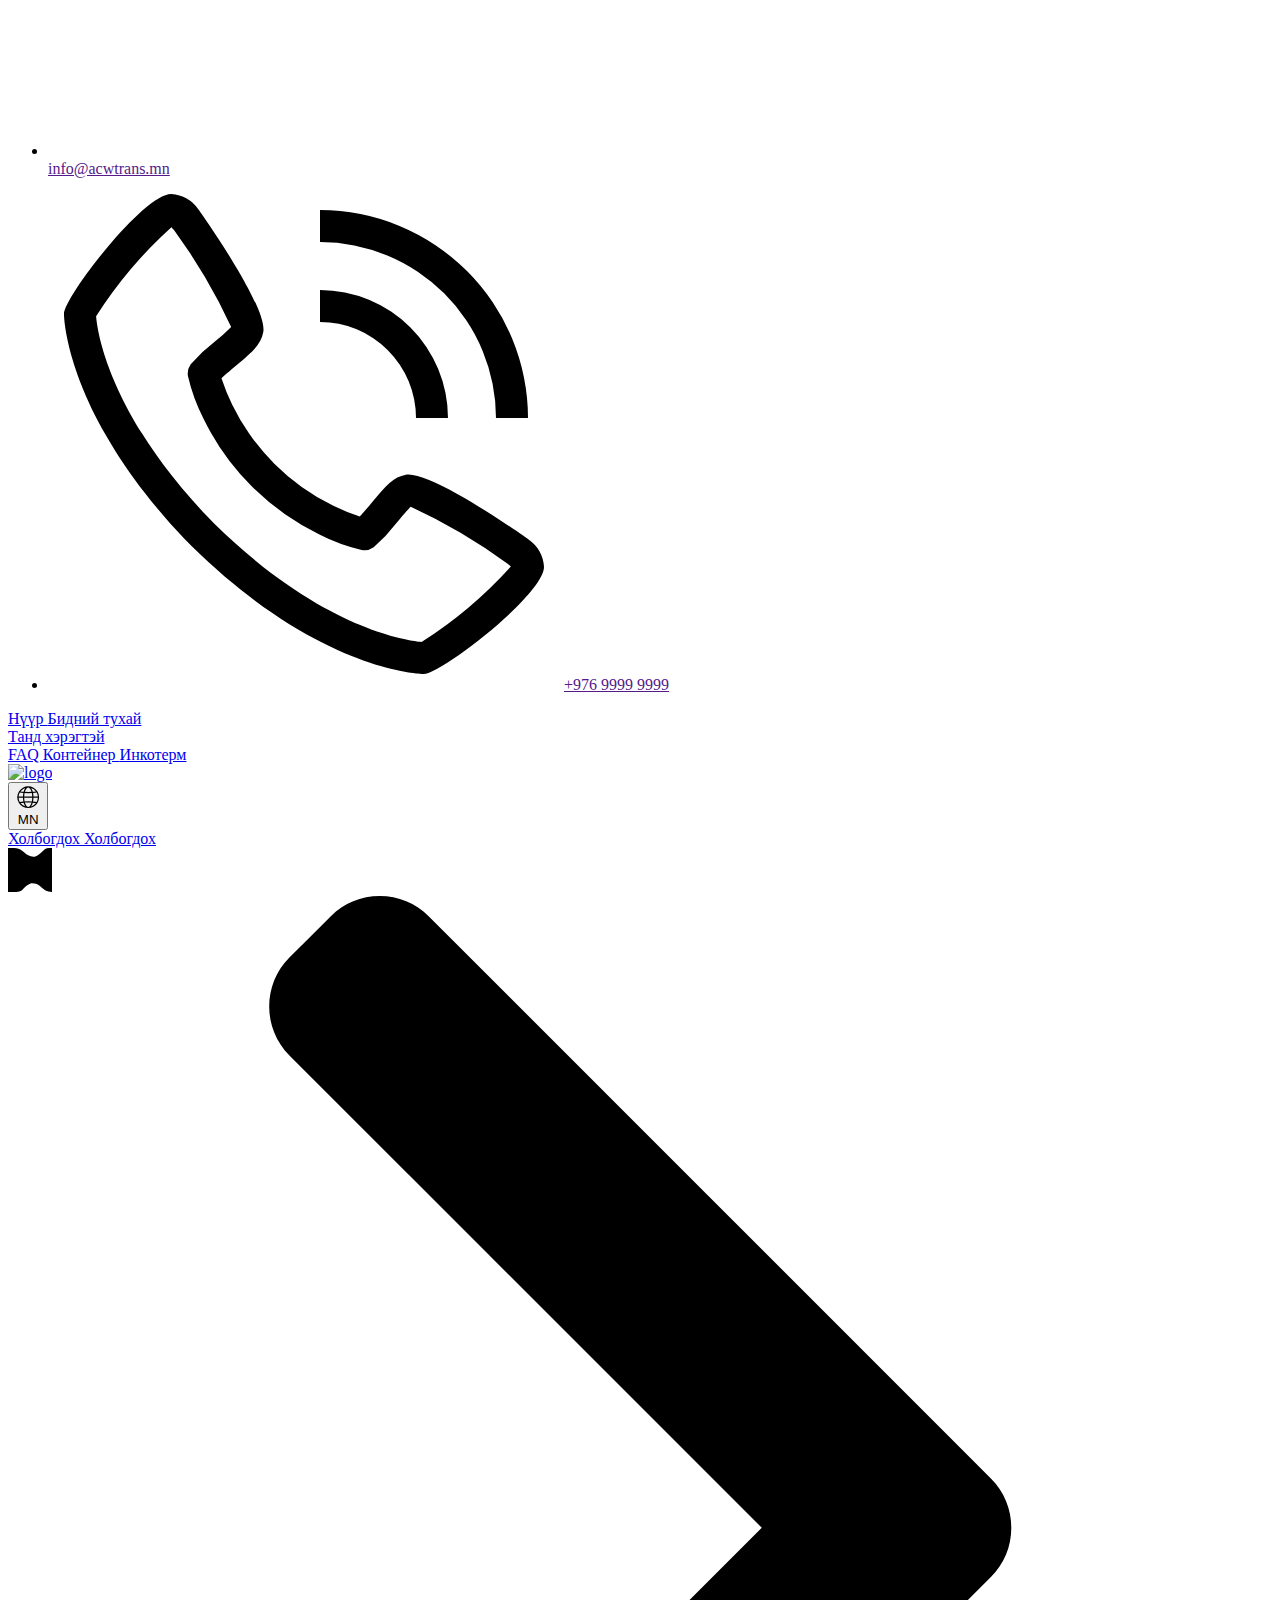
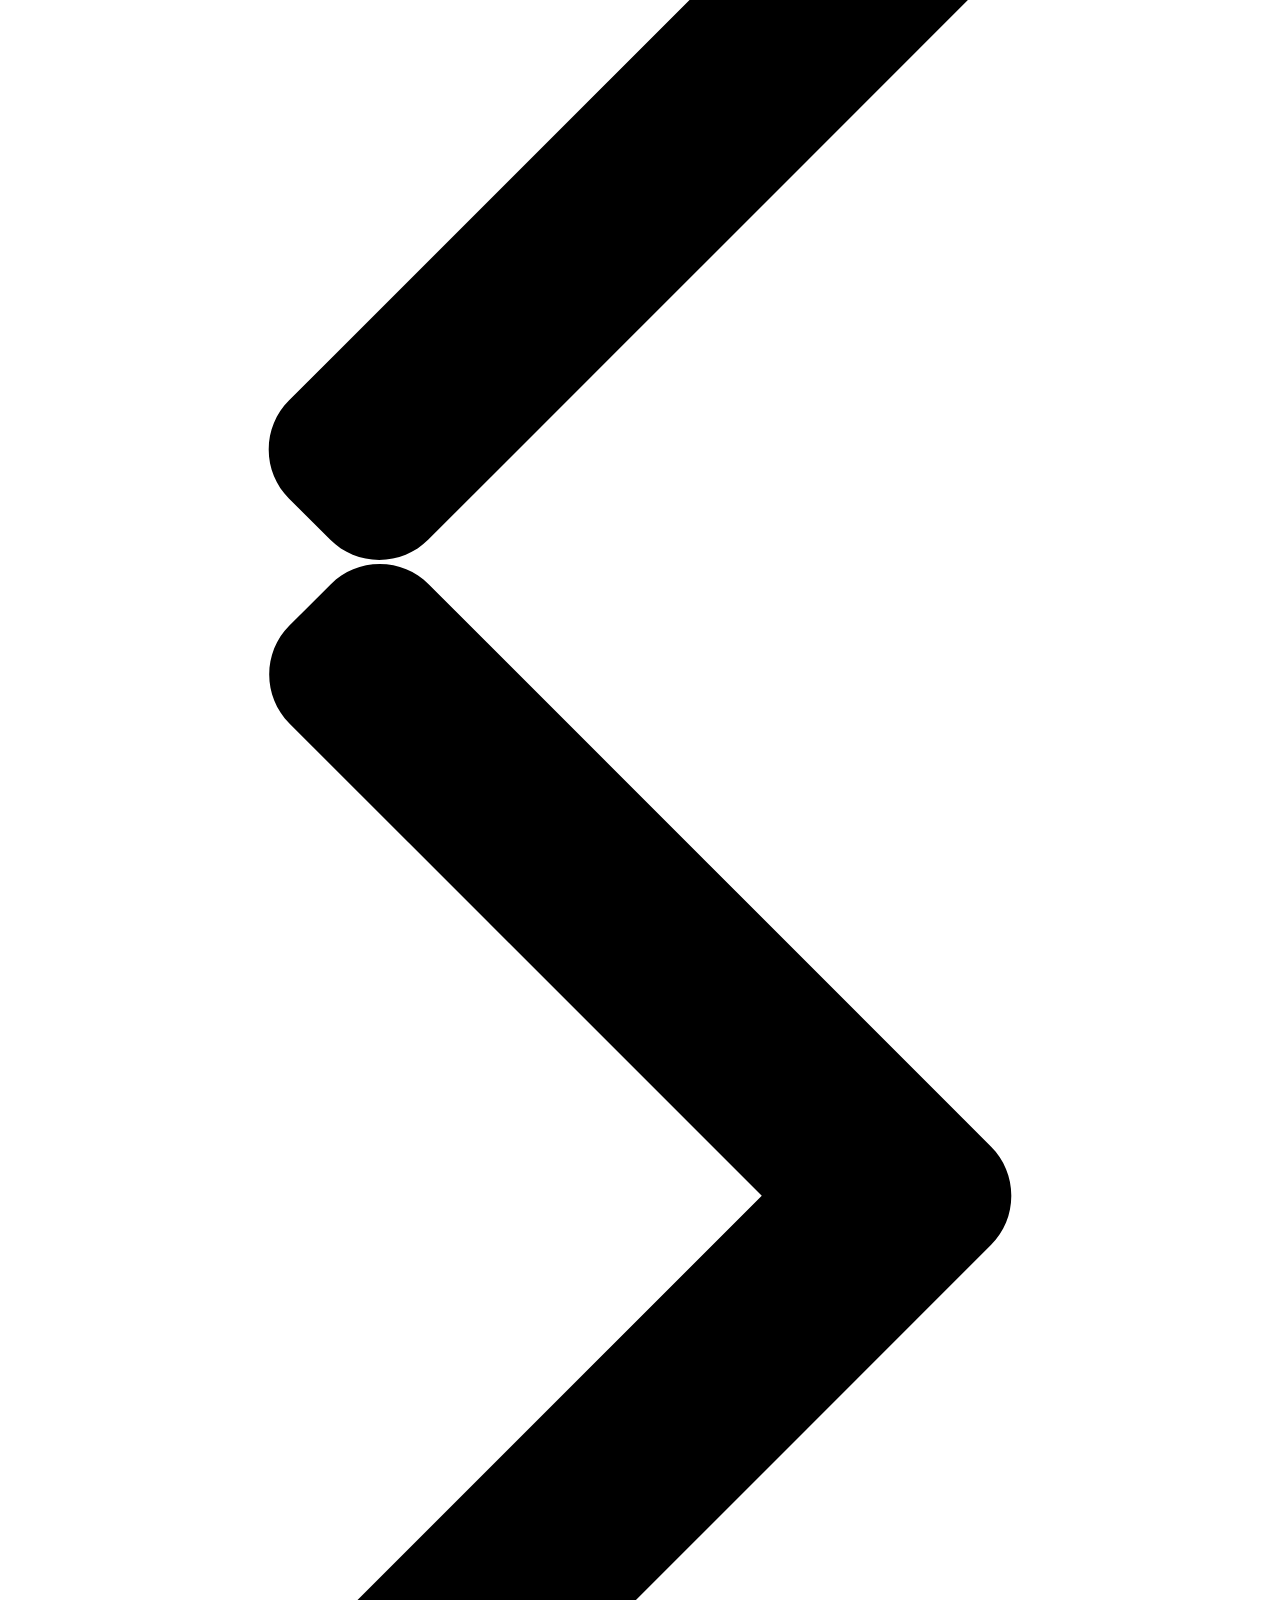
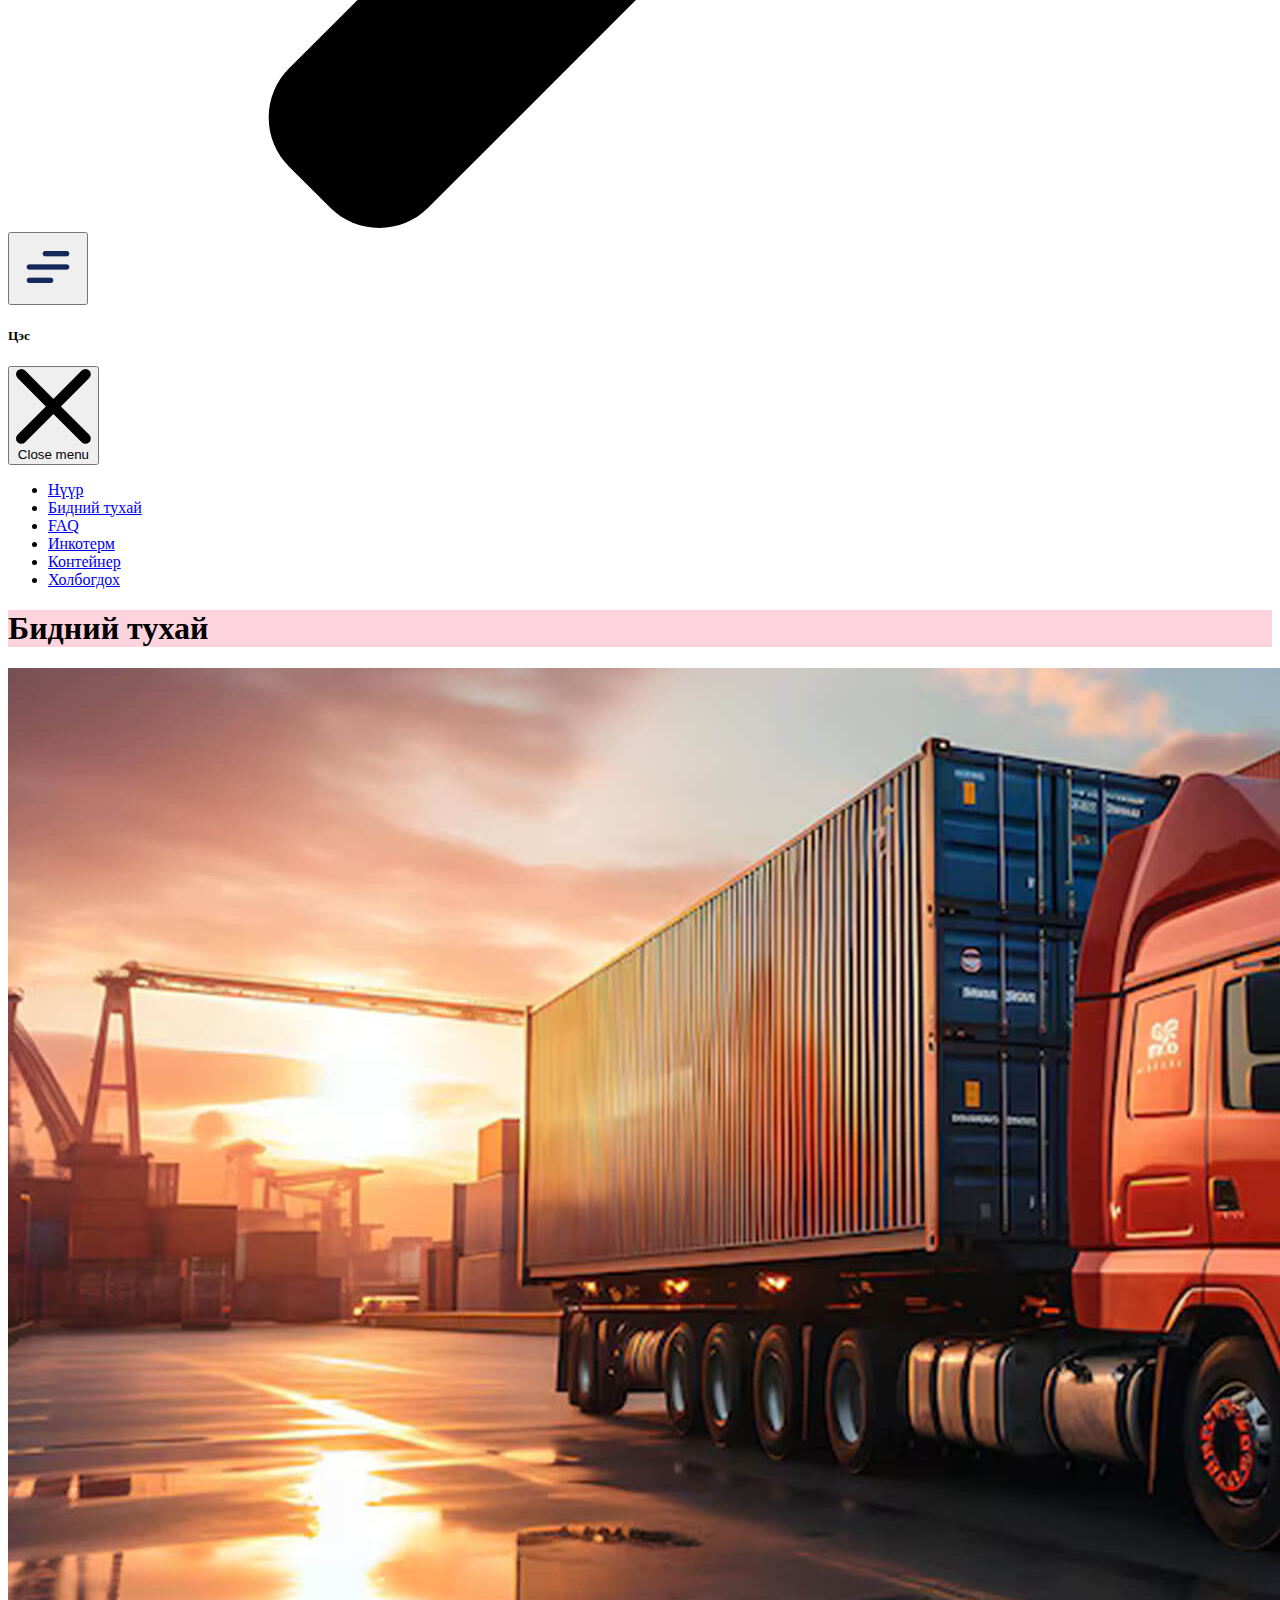
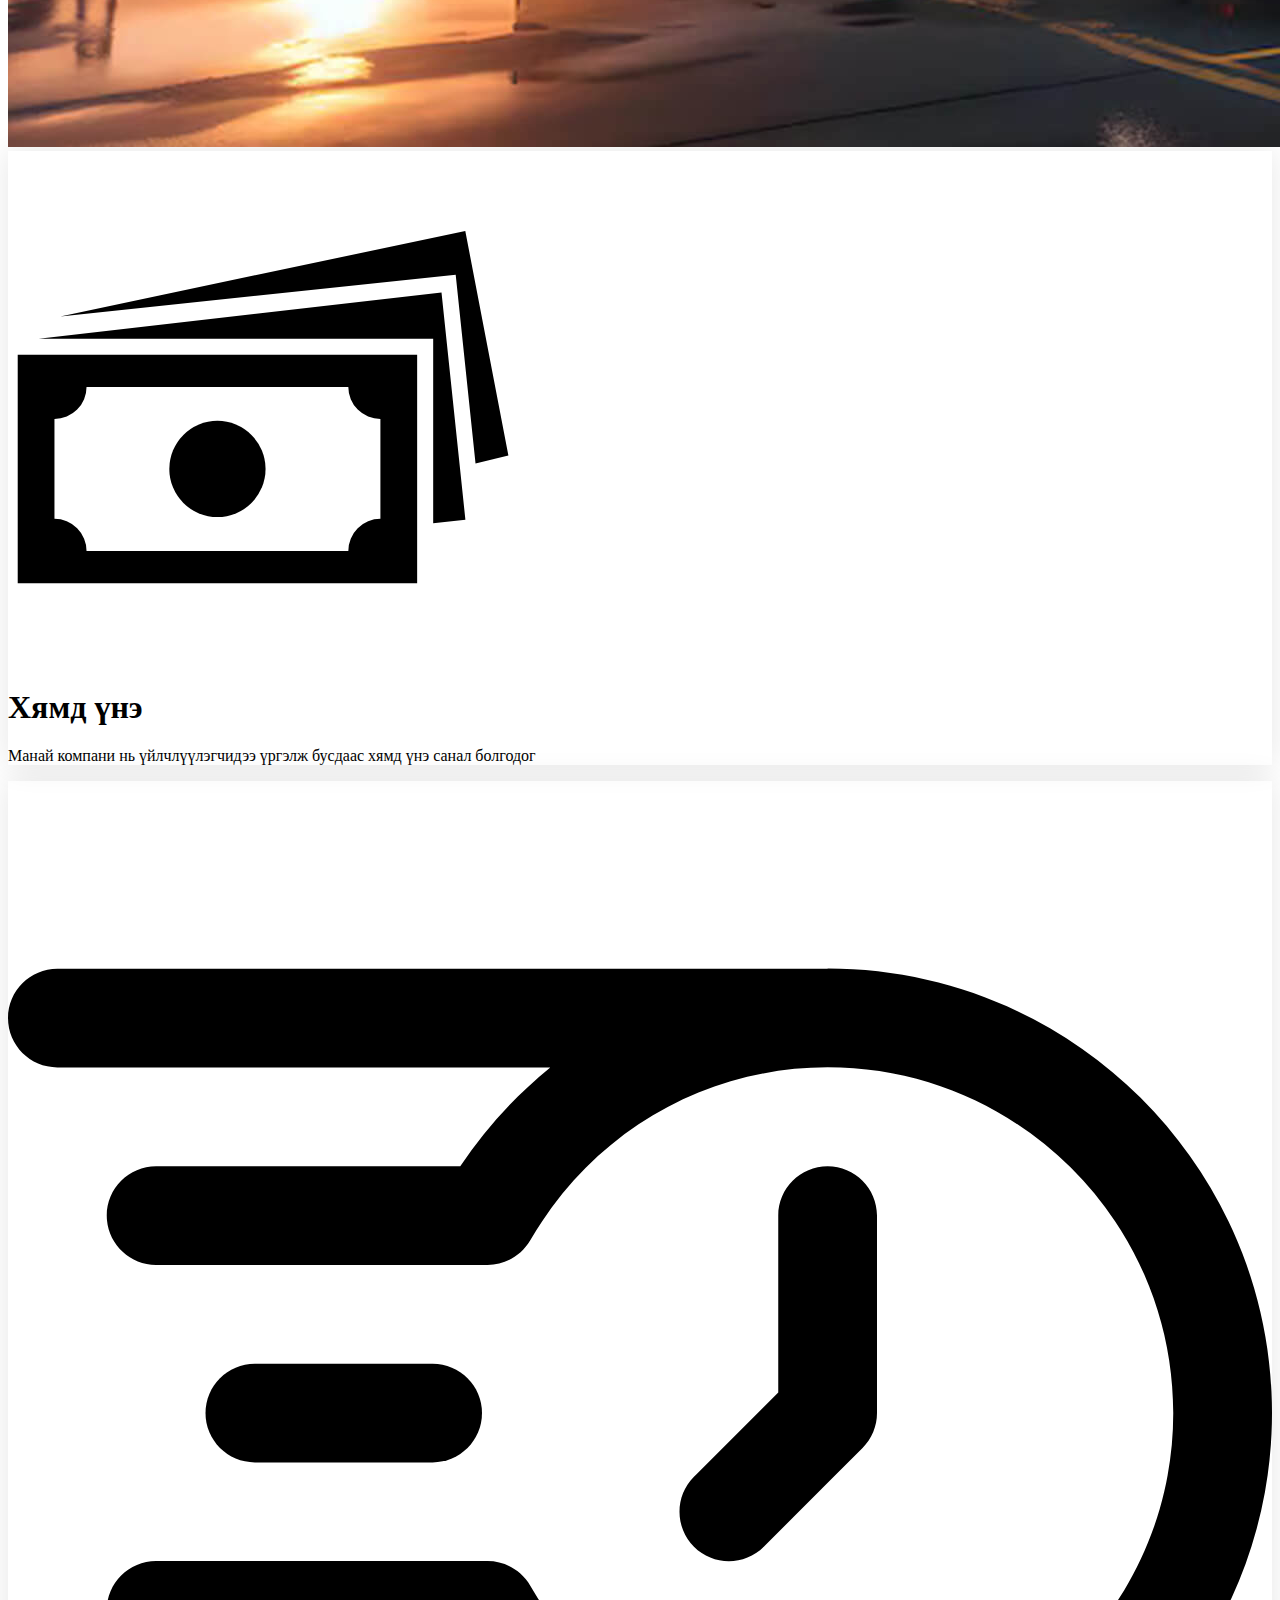
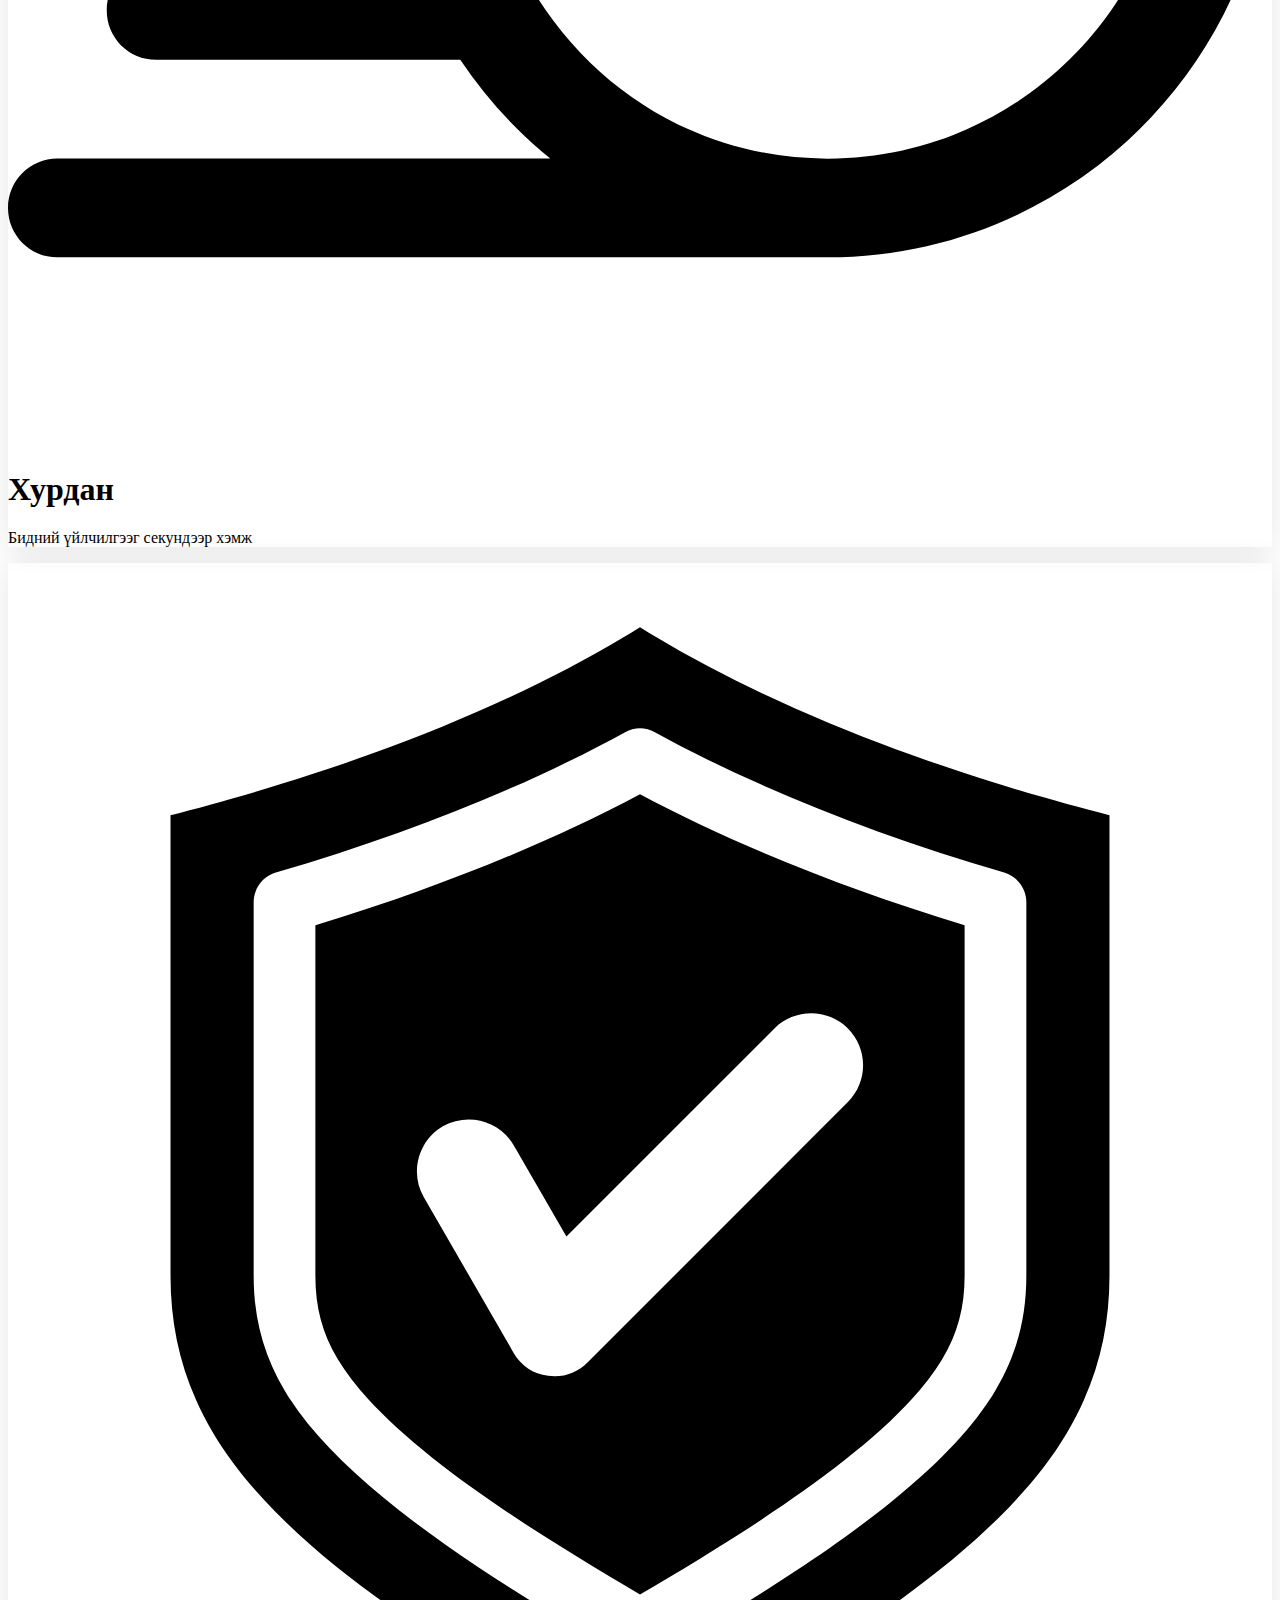
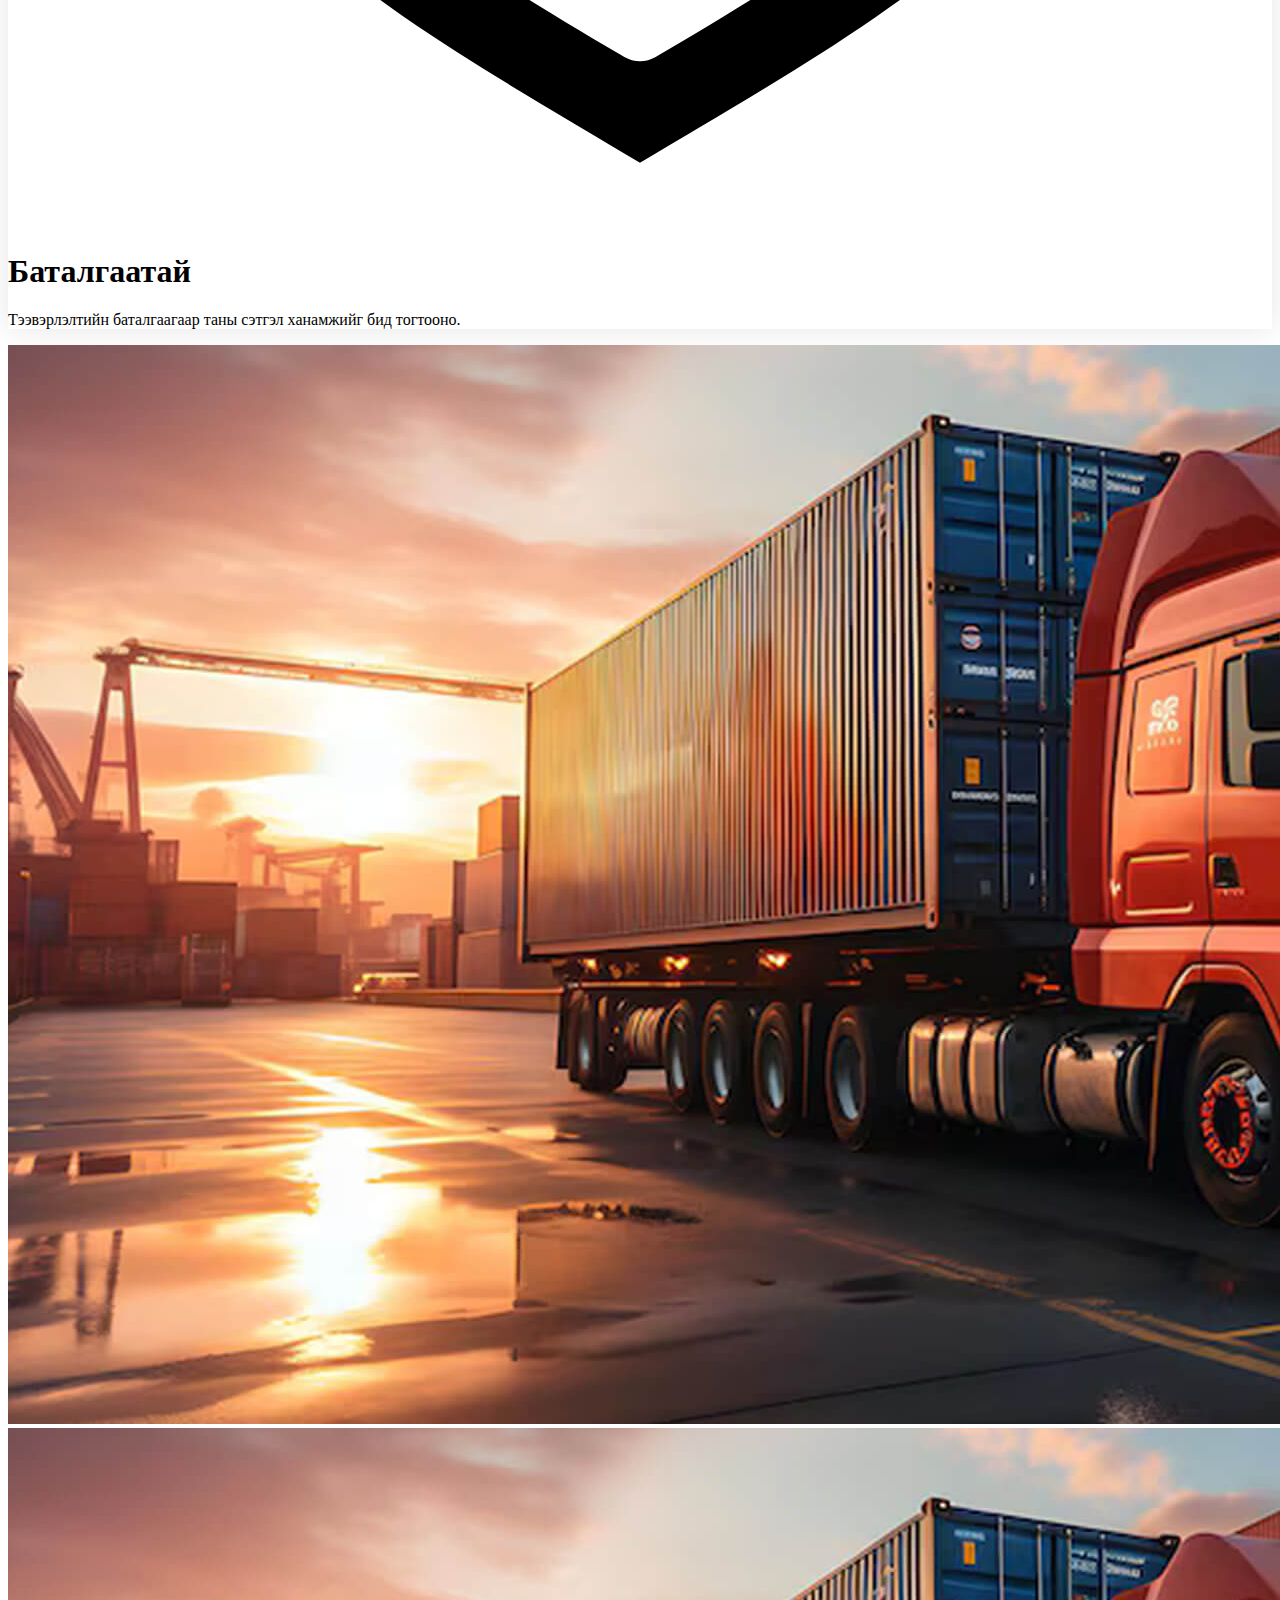
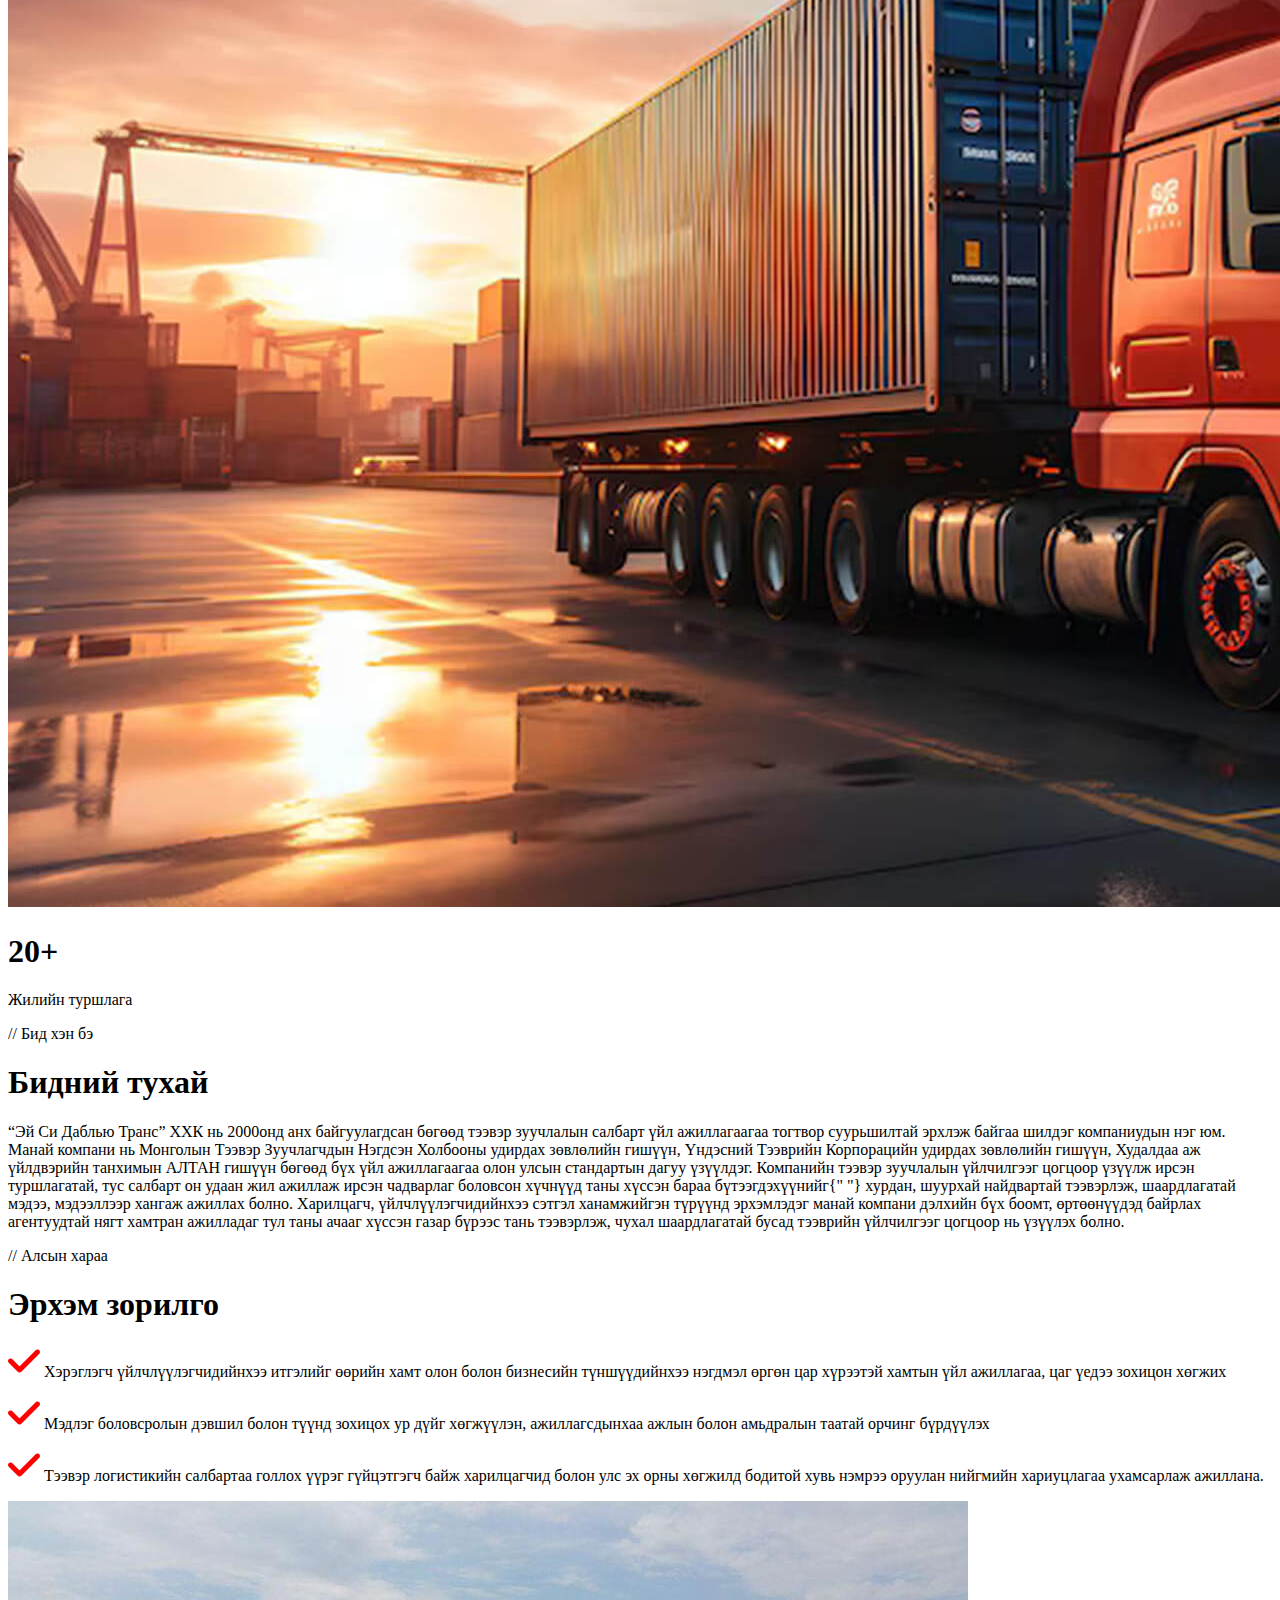
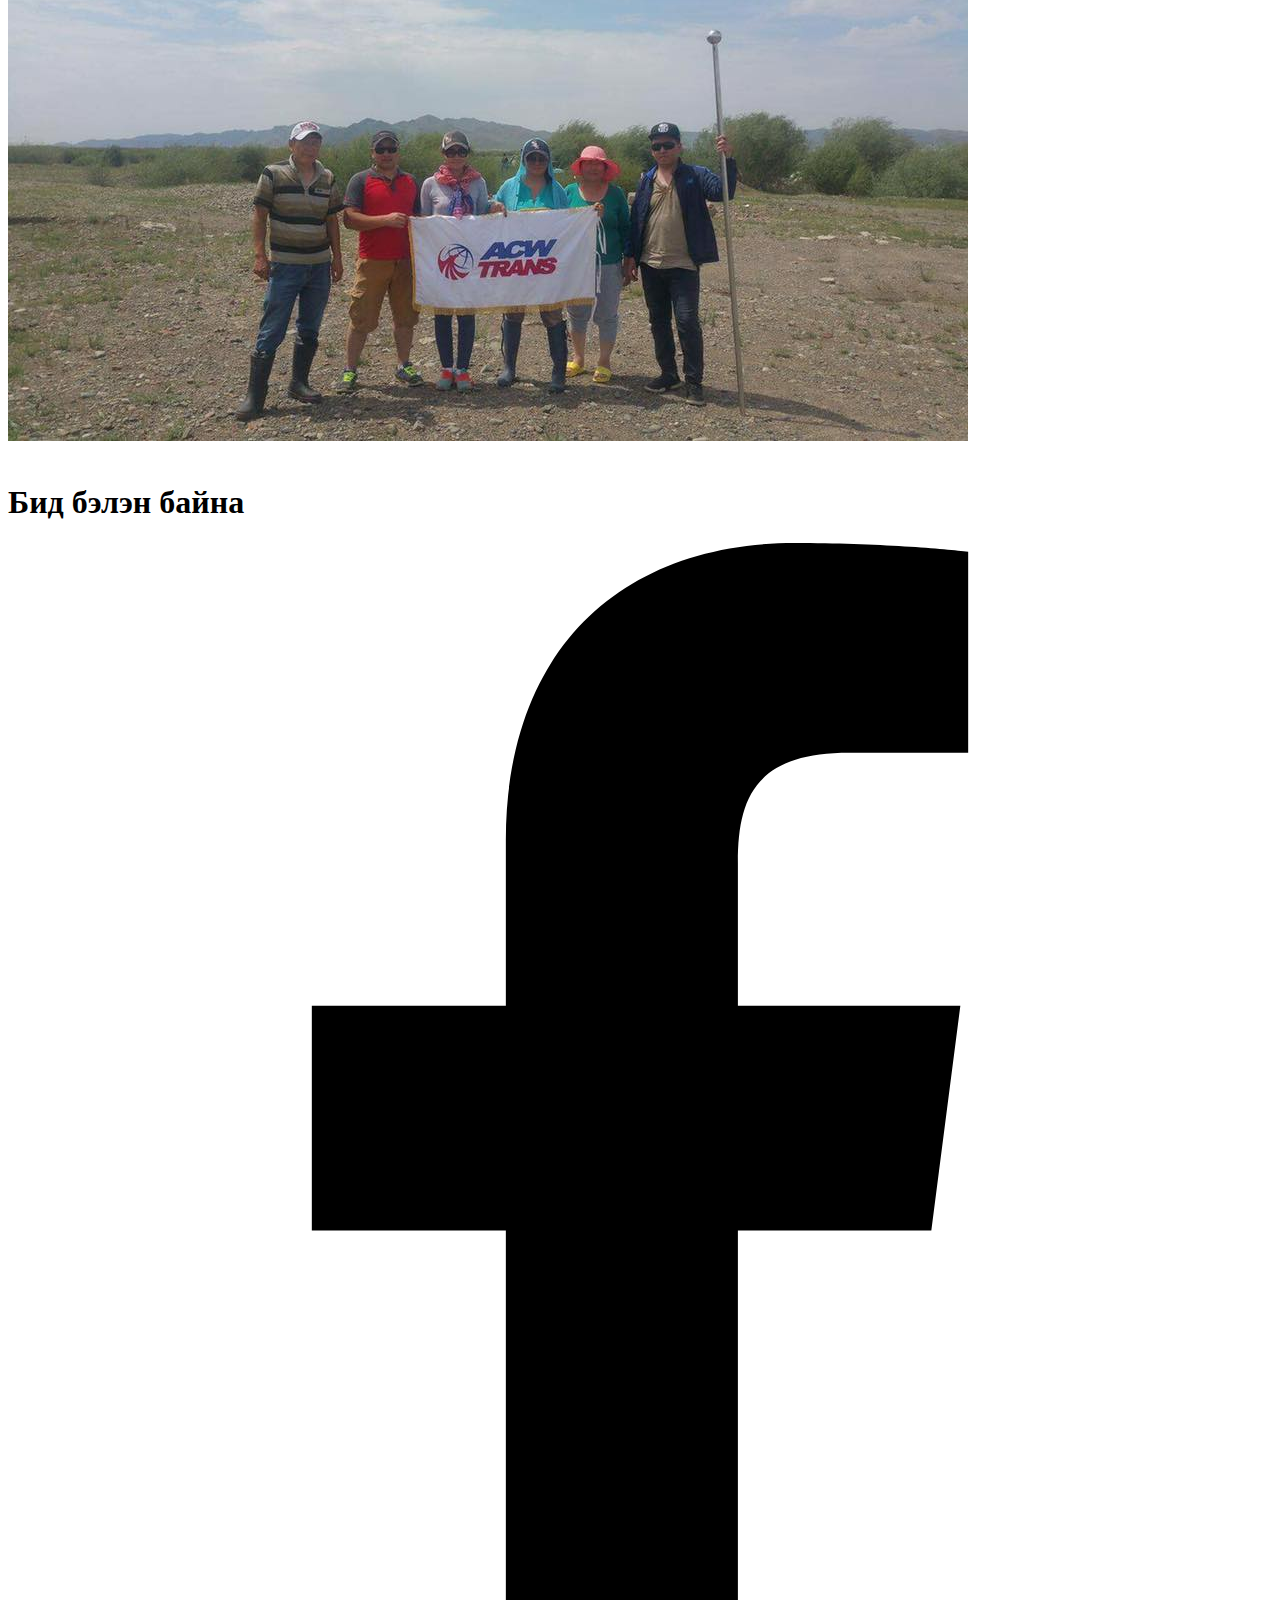
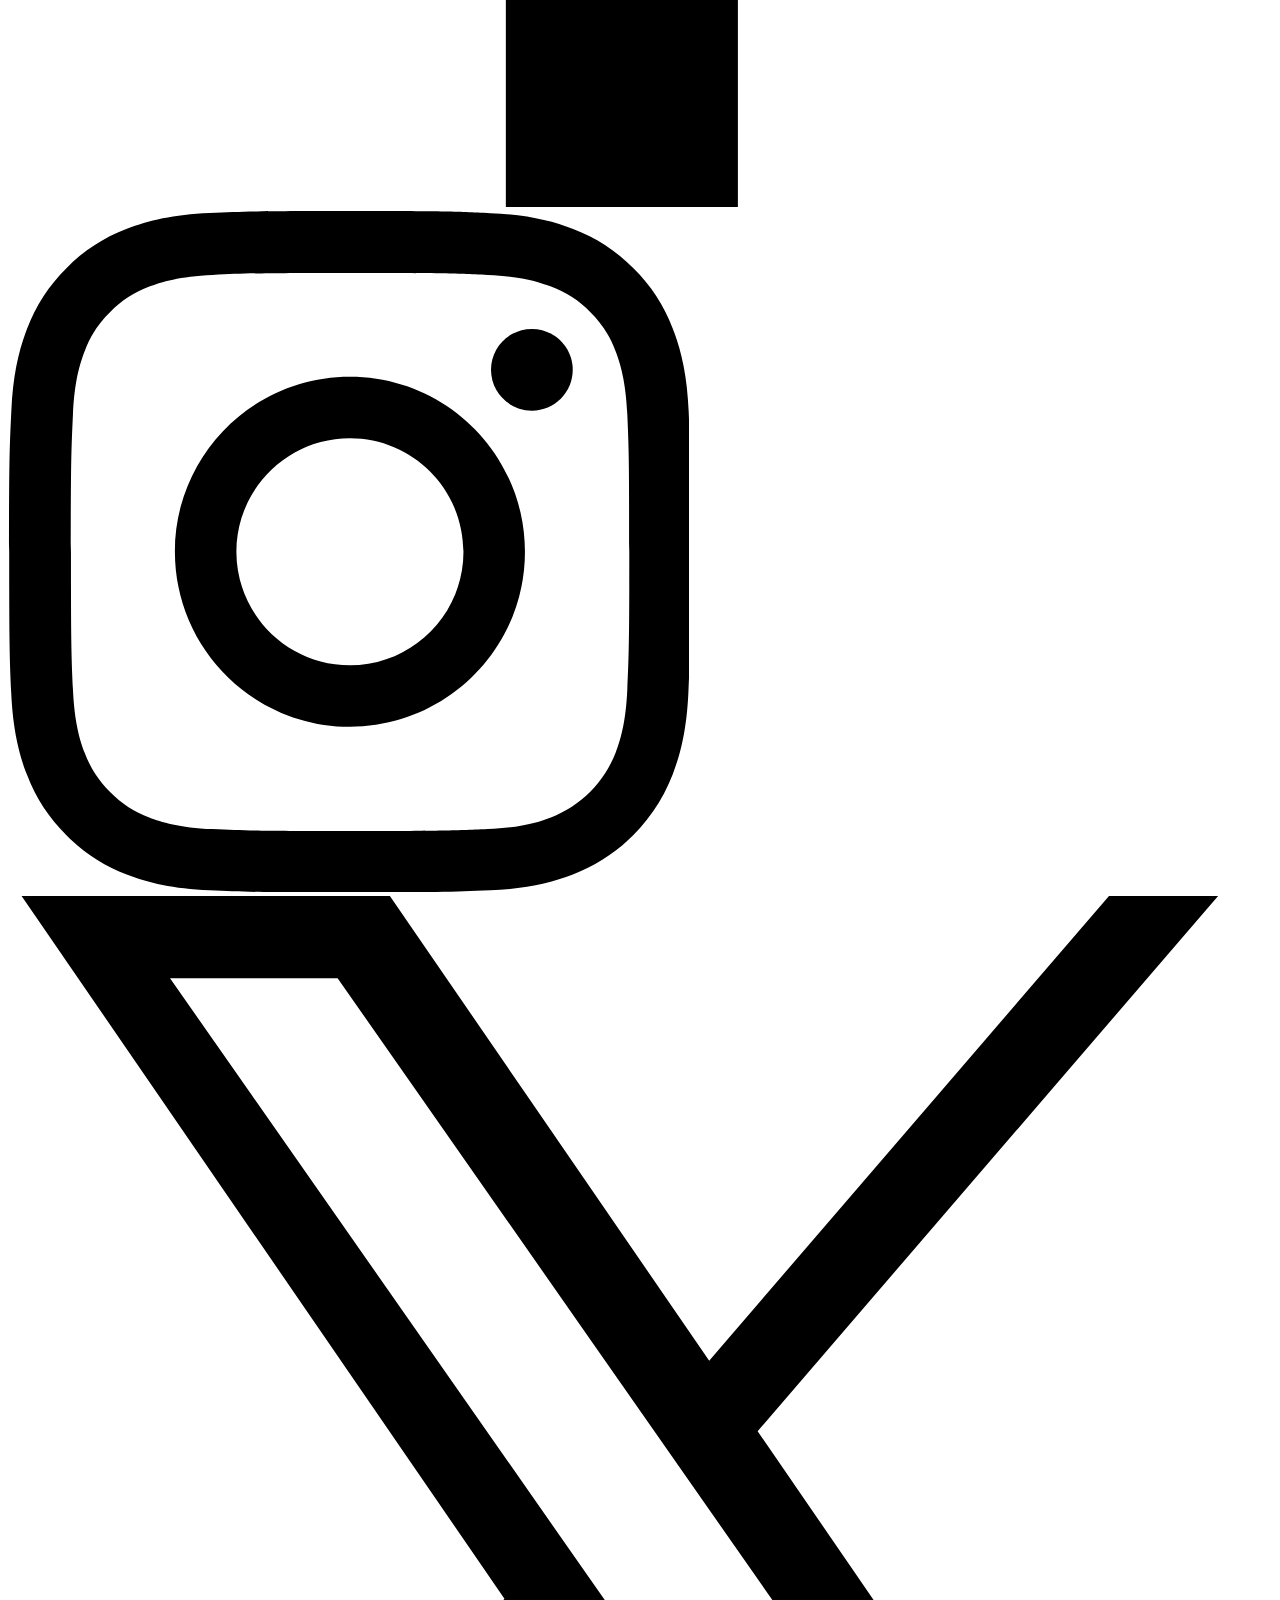
==== commit 84c5ddc3: "responsive, drawer" ====
--- a/about.html
+++ b/about.html
@@ -43,30 +43,6 @@
       @import url("https://fonts.googleapis.com/css2?family=Instrument+Sans:ital,wght@0,400..700;1,400..700&family=Roboto:ital,wght@0,100;0,300;0,400;0,500;0,700;0,900;1,100;1,300;1,400;1,500;1,700;1,900&display=swap");
       @import url("https://fonts.googleapis.com/css2?family=Nunito:ital,wght@0,200..1000;1,200..1000&display=swap");
 
-      /* :root {
-        --background: #ffffff;
-        --foreground: #171717;
-      }
-
-      @media (prefers-color-scheme: dark) {
-        :root {
-          --background: #0a0a0a;
-          --foreground: #ededed;
-        }
-      }
-
-      body {
-        color: var(--foreground);
-        background: var(--background);
-        font-family: Arial, Helvetica, sans-serif;
-      }
-
-      @layer utilities {
-        .text-balance {
-          text-wrap: balance;
-        }
-      } */
-
       @layer base {
         body {
           @apply bg-light text-sec-600;
@@ -101,128 +77,27 @@
         }
       }
     </style>
-
-    <script></script>
   </head>
   <body>
-    <div class="flex flex-col">
-      <div class="mx-5 mb-2 text-sm text-white bg-sec rounded-b-xl">
-        <ul class="flex mx-auto max-w-7xl">
-          <li class="border-x border-slate-600">
-            <div
-              class="flex items-center gap-2 p-2 px-4 transition hover:text-sky-400 hover:-translate-x-1"
-            >
-              <svg
-                id="fi_3059457"
-                height="512"
-                viewBox="0 0 32 32"
-                width="512"
-                xmlns="http://www.w3.org/2000/svg"
-                class="fill-sky-400 h-4 w-4"
-              >
-                <path
-                  d="m30.035 22.594c-.053-.044-6.049-4.31-7.668-4.049-.781.138-1.227.671-2.122 1.737-.144.172-.491.583-.759.876a12.458 12.458 0 0 1 -1.651-.672 13.7 13.7 0 0 1 -6.321-6.321 12.458 12.458 0 0 1 -.672-1.651c.294-.269.706-.616.882-.764 1.061-.89 1.593-1.337 1.731-2.119.283-1.619-4.005-7.613-4.049-7.667a2.289 2.289 0 0 0 -1.706-.964c-1.738 0-6.7 6.436-6.7 7.521 0 .063.091 6.467 7.988 14.5 8.024 7.888 14.428 7.979 14.491 7.979 1.084 0 7.521-4.962 7.521-6.7a2.291 2.291 0 0 0 -.965-1.706zm-6.667 6.4c-.868-.074-6.248-.783-12.968-7.384-6.633-6.753-7.324-12.142-7.393-12.977a27.054 27.054 0 0 1 4.706-5.561c.04.04.093.1.161.178a35.391 35.391 0 0 1 3.574 6.063 11.886 11.886 0 0 1 -1.016.911 10.033 10.033 0 0 0 -1.512 1.422 1 1 0 0 0 -.171.751 11.418 11.418 0 0 0 .965 2.641 15.71 15.71 0 0 0 7.248 7.247 11.389 11.389 0 0 0 2.641.966.991.991 0 0 0 .751-.171 10.075 10.075 0 0 0 1.427-1.518c.314-.374.733-.873.892-1.014a35.146 35.146 0 0 1 6.076 3.578c.083.07.142.124.181.159a27.036 27.036 0 0 1 -5.562 4.707z"
-                ></path>
-                <path
-                  d="m23 15h2a8.009 8.009 0 0 0 -8-8v2a6.006 6.006 0 0 1 6 6z"
-                ></path>
-                <path
-                  d="m28 15h2a13.015 13.015 0 0 0 -13-13v2a11.013 11.013 0 0 1 11 11z"
-                ></path>
-              </svg>
-
-              <a href="">(+976) 7011-5028</a>
-            </div>
-          </li>
-          <li class="border-x border-slate-600">
-            <div
-              class="flex items-center gap-2 p-2 px-4 transition hover:text-sky-400 hover:-translate-x-1"
-            >
-              <svg
-                version="1.1"
-                id="fi_646094"
-                xmlns="http://www.w3.org/2000/svg"
-                x="0px"
-                y="0px"
-                viewBox="0 0 512 512"
-                class="fill-sky-400 h-4 w-4"
-              >
-                <g>
-                  <g>
-                    <path
-                      d="M467,76H45C20.137,76,0,96.262,0,121v270c0,24.885,20.285,45,45,45h422c24.655,0,45-20.03,45-45V121
-                  C512,96.306,491.943,76,467,76z M460.698,106c-9.194,9.145-167.415,166.533-172.878,171.967c-8.5,8.5-19.8,13.18-31.82,13.18
-                  s-23.32-4.681-31.848-13.208C220.478,274.284,64.003,118.634,51.302,106H460.698z M30,384.894V127.125L159.638,256.08L30,384.894z
-                   M51.321,406l129.587-128.763l22.059,21.943c14.166,14.166,33,21.967,53.033,21.967c20.033,0,38.867-7.801,53.005-21.939
-                  l22.087-21.971L460.679,406H51.321z M482,384.894L352.362,256.08L482,127.125V384.894z"
-                    ></path>
-                  </g>
-                </g>
-                <g></g>
-                <g></g>
-                <g></g>
-                <g></g>
-                <g></g>
-                <g></g>
-                <g></g>
-                <g></g>
-                <g></g>
-                <g></g>
-                <g></g>
-                <g></g>
-                <g></g>
-                <g></g>
-                <g></g>
-              </svg>
-
-              <a href="">info@acwtrans.mn</a>
-            </div>
-          </li>
-          <li class="border-x border-slate-600">
-            <div
-              class="flex items-center gap-2 p-2 px-4 transition hover:text-sky-400 hover:-translate-x-1"
-            >
-              <svg
-                id="fi_3059457"
-                height="512"
-                viewBox="0 0 32 32"
-                width="512"
-                xmlns="http://www.w3.org/2000/svg"
-                class="fill-sky-400 h-4 w-4"
-              >
-                <path
-                  d="m30.035 22.594c-.053-.044-6.049-4.31-7.668-4.049-.781.138-1.227.671-2.122 1.737-.144.172-.491.583-.759.876a12.458 12.458 0 0 1 -1.651-.672 13.7 13.7 0 0 1 -6.321-6.321 12.458 12.458 0 0 1 -.672-1.651c.294-.269.706-.616.882-.764 1.061-.89 1.593-1.337 1.731-2.119.283-1.619-4.005-7.613-4.049-7.667a2.289 2.289 0 0 0 -1.706-.964c-1.738 0-6.7 6.436-6.7 7.521 0 .063.091 6.467 7.988 14.5 8.024 7.888 14.428 7.979 14.491 7.979 1.084 0 7.521-4.962 7.521-6.7a2.291 2.291 0 0 0 -.965-1.706zm-6.667 6.4c-.868-.074-6.248-.783-12.968-7.384-6.633-6.753-7.324-12.142-7.393-12.977a27.054 27.054 0 0 1 4.706-5.561c.04.04.093.1.161.178a35.391 35.391 0 0 1 3.574 6.063 11.886 11.886 0 0 1 -1.016.911 10.033 10.033 0 0 0 -1.512 1.422 1 1 0 0 0 -.171.751 11.418 11.418 0 0 0 .965 2.641 15.71 15.71 0 0 0 7.248 7.247 11.389 11.389 0 0 0 2.641.966.991.991 0 0 0 .751-.171 10.075 10.075 0 0 0 1.427-1.518c.314-.374.733-.873.892-1.014a35.146 35.146 0 0 1 6.076 3.578c.083.07.142.124.181.159a27.036 27.036 0 0 1 -5.562 4.707z"
-                ></path>
-                <path
-                  d="m23 15h2a8.009 8.009 0 0 0 -8-8v2a6.006 6.006 0 0 1 6 6z"
-                ></path>
-                <path
-                  d="m28 15h2a13.015 13.015 0 0 0 -13-13v2a11.013 11.013 0 0 1 11 11z"
-                ></path>
-              </svg>
-              <a href="">+976 9999 9999</a>
-            </div>
-          </li>
-        </ul>
-      </div>
-    </div>
-    <!-- <div
-      class={twMerge(
-        "sticky top-0 left-0 z-50 w-full h-full font-bold bg-light px-6",
-        scroll && "shadow-custom duration-500"
-      )}
-    > -->
+    <div id="top-bar"></div>
+
     <nav
       id="nav"
-      class="sticky top-0 left-0 z-50 w-full h-full font-bold bg-light px-6 duration-500"
+      class="sticky py-4 lg:py-0 top-0 left-0 z-30 w-full h-full font-bold bg-light px-6 duration-500"
     ></nav>
 
-    <section class="m-5 mt-3 relative aspect-[3/1] rounded-3xl overflow-hidden">
+    <div id="drawer"></div>
+
+    <section
+      class="m-3 sm:m-5 mt-3 relative h-[40vh] md:h-auto aspect-auto md:aspect-[3/1] rounded-3xl overflow-hidden"
+    >
       <div
         class="absolute top-0 left-0 z-10 flex items-center justify-center size-full"
         style="background: rgba(246, 36, 89, 0.2)"
       >
-        <h1 class="relative z-20 text-6xl font-extrabold text-white">
+        <h1
+          class="relative z-20 text-2xl sm:text-4xl lg:text-6xl font-extrabold text-white"
+        >
           Бидний тухай
         </h1>
       </div>
@@ -235,8 +110,10 @@
     </section>
 
     <!-- About -->
-    <section class="mx-auto max-w-7xl">
-      <div class="relative z-10 grid grid-cols-3 gap-6 mx-auto mb-20 -mt-10">
+    <section class="mx-auto max-w-7xl px-6 sm:px-12">
+      <div
+        class="relative z-10 px-3 grid sm:grid-cols-3 gap-3 sm:gap-6 mx-auto mb-20 -mt-10"
+      >
         <div
           class="flex flex-col items-center p-6 text-center bg-white rounded-xl"
           style="box-shadow: 0 0 30px rgba(0, 0, 0, 0.1)"
@@ -319,8 +196,8 @@
           </p>
         </div>
       </div>
-      <div class="grid items-center w-full grid-cols-2 gap-32">
-        <div class="relative w-full">
+      <div class="grid items-center w-full lg:grid-cols-2 gap-24 sm:gap-32">
+        <div class="relative w-3/4 mx-auto lg:w-full">
           <img
             src="./assets/images/about-bg.jpg"
             alt="image"
@@ -338,7 +215,6 @@
           <div
             class="absolute bg-red-600 -right-10 -bottom-16 aspect-[5/4] w-1/2 flex flex-col items-center justify-center ring-8 text-center text-white ring-red-600 ring-r-0 overflow-hidden rounded-xl"
           >
-            <IconLeadership class={"w-16 h-16 fill-white"} />
             <h1 class="mt-6 mb-2 text-5xl font-bold text-white">20+</h1>
             <p class="font-semibold">Жилийн туршлага</p>
           </div>
@@ -347,7 +223,9 @@
           <span class="text-xs font-bold text-red-500 uppercase">
             // Бид хэн бэ
           </span>
-          <h1 class="mt-2 mb-10 text-5xl font-semibold">Бидний тухай</h1>
+          <h1 class="mt-2 mb-10 text-3xl sm:text-5xl font-semibold">
+            Бидний тухай
+          </h1>
           <p class="text-sm font-medium leading-7">
             “Эй Си Даблью Транс” ХХК нь 2000онд анх байгуулагдсан бөгөөд тээвэр
             зуучлалын салбарт үйл ажиллагаагаа тогтвор суурьшилтай эрхлэж байгаа
@@ -356,37 +234,39 @@
             Манай компани нь Монголын Тээвэр Зуучлагчдын Нэгдсэн Холбооны
             удирдах зөвлөлийн гишүүн, Үндэсний Тээврийн Корпорацийн удирдах
             зөвлөлийн гишүүн, Худалдаа аж үйлдвэрийн танхимын АЛТАН гишүүн
-            бөгөөд бүх үйл ажиллагаагаа{" "}
+            бөгөөд бүх үйл ажиллагаагаа
             <span class="font-semibold text-red-600">
               олон улсын стандартын дагуу
             </span>
-            {" "} үзүүлдэг. Компанийн тээвэр зуучлалын үйлчилгээг цогцоор үзүүлж
-            ирсэн туршлагатай, тус салбарт он удаан жил ажиллаж ирсэн чадварлаг
+            үзүүлдэг. Компанийн тээвэр зуучлалын үйлчилгээг цогцоор үзүүлж ирсэн
+            туршлагатай, тус салбарт он удаан жил ажиллаж ирсэн чадварлаг
             боловсон хүчнүүд таны хүссэн бараа бүтээгдэхүүнийг{" "}
             <span class="font-semibold text-red-600">
               хурдан, шуурхай найдвартай тээвэрлэж, шаардлагатай мэдээ,
               мэдээллээр хангаж ажиллах
             </span>
-            {" "} болно. Харилцагч, үйлчлүүлэгчидийнхээ сэтгэл ханамжийгэн
-            түрүүнд эрхэмлэдэг манай компани дэлхийн бүх боомт, өртөөнүүдэд
-            байрлах агентуудтай нягт хамтран ажилладаг тул таны ачааг хүссэн
-            газар бүрээс тань тээвэрлэж, чухал шаардлагатай бусад тээврийн
-            үйлчилгээг цогцоор нь үзүүлэх болно.
+            болно. Харилцагч, үйлчлүүлэгчидийнхээ сэтгэл ханамжийгэн түрүүнд
+            эрхэмлэдэг манай компани дэлхийн бүх боомт, өртөөнүүдэд байрлах
+            агентуудтай нягт хамтран ажилладаг тул таны ачааг хүссэн газар
+            бүрээс тань тээвэрлэж, чухал шаардлагатай бусад тээврийн үйлчилгээг
+            цогцоор нь үзүүлэх болно.
           </p>
         </div>
       </div>
     </section>
 
-    <div class="h-40"></div>
+    <div class="h-20 md:h-40"></div>
 
     <!-- Vison -->
-    <section class="mx-auto mb-20 max-w-7xl">
-      <div class="grid items-center w-full grid-cols-2 gap-32">
+    <section class="mx-auto mb-10 md:mb-20 max-w-7xl px-6 sm:px-12">
+      <div class="grid items-center w-full md:grid-cols-2 gap-12 lg:gap-32">
         <div class="flex flex-col">
           <span class="text-xs font-bold text-red-500 uppercase">
             // Алсын хараа
           </span>
-          <h1 class="mt-2 mb-10 text-5xl font-semibold">Эрхэм зорилго</h1>
+          <h1 class="mt-2 mb-10 text-3xl sm:text-5xl font-semibold">
+            Эрхэм зорилго
+          </h1>
           <div>
             <p class="flex items-start text-sm leading-7 text-slate-700">
               <img
@@ -429,7 +309,11 @@
       </div>
     </section>
 
+    <!-- Footer -->
     <footer id="footer"></footer>
+
+    <!-- Flowbite CDN -->
+    <script src="https://cdn.jsdelivr.net/npm/flowbite@2.5.1/dist/flowbite.min.js"></script>
 
     <script src="main.js"></script>
     <script src="data.js"></script>
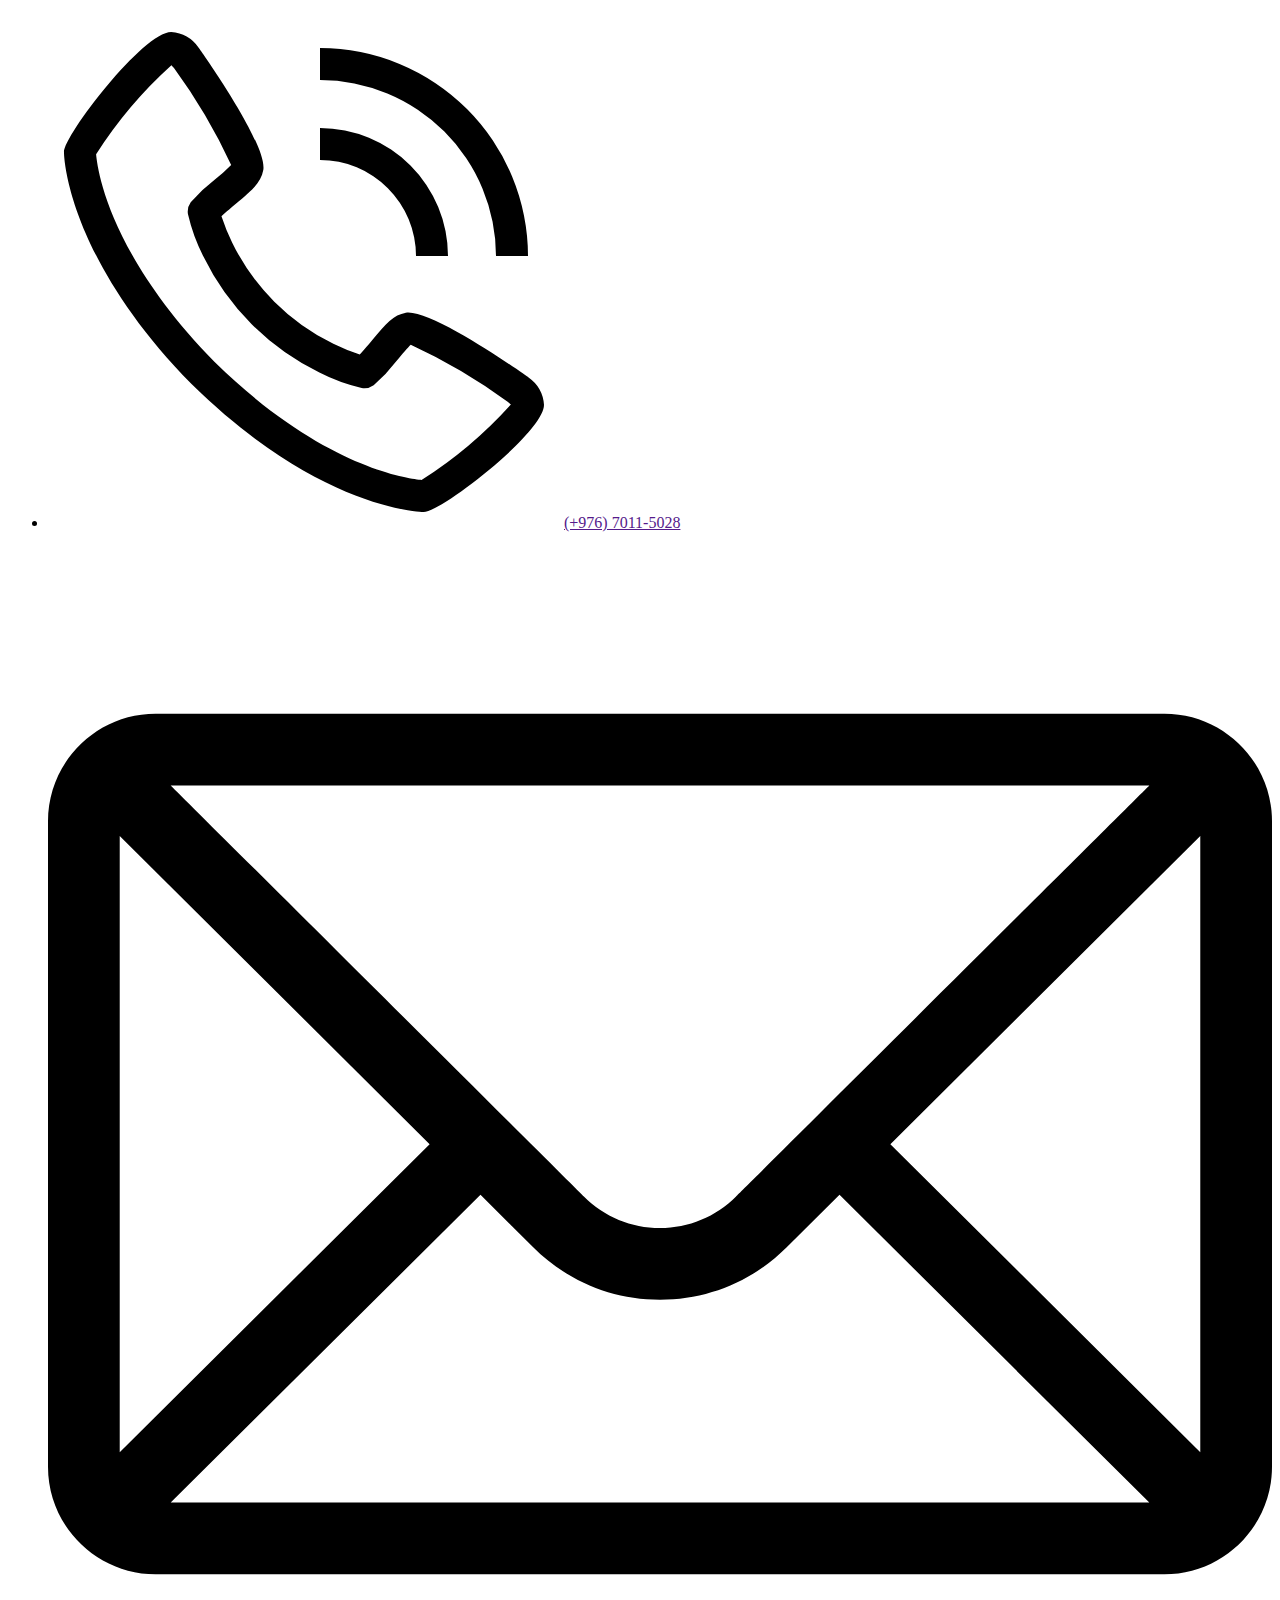
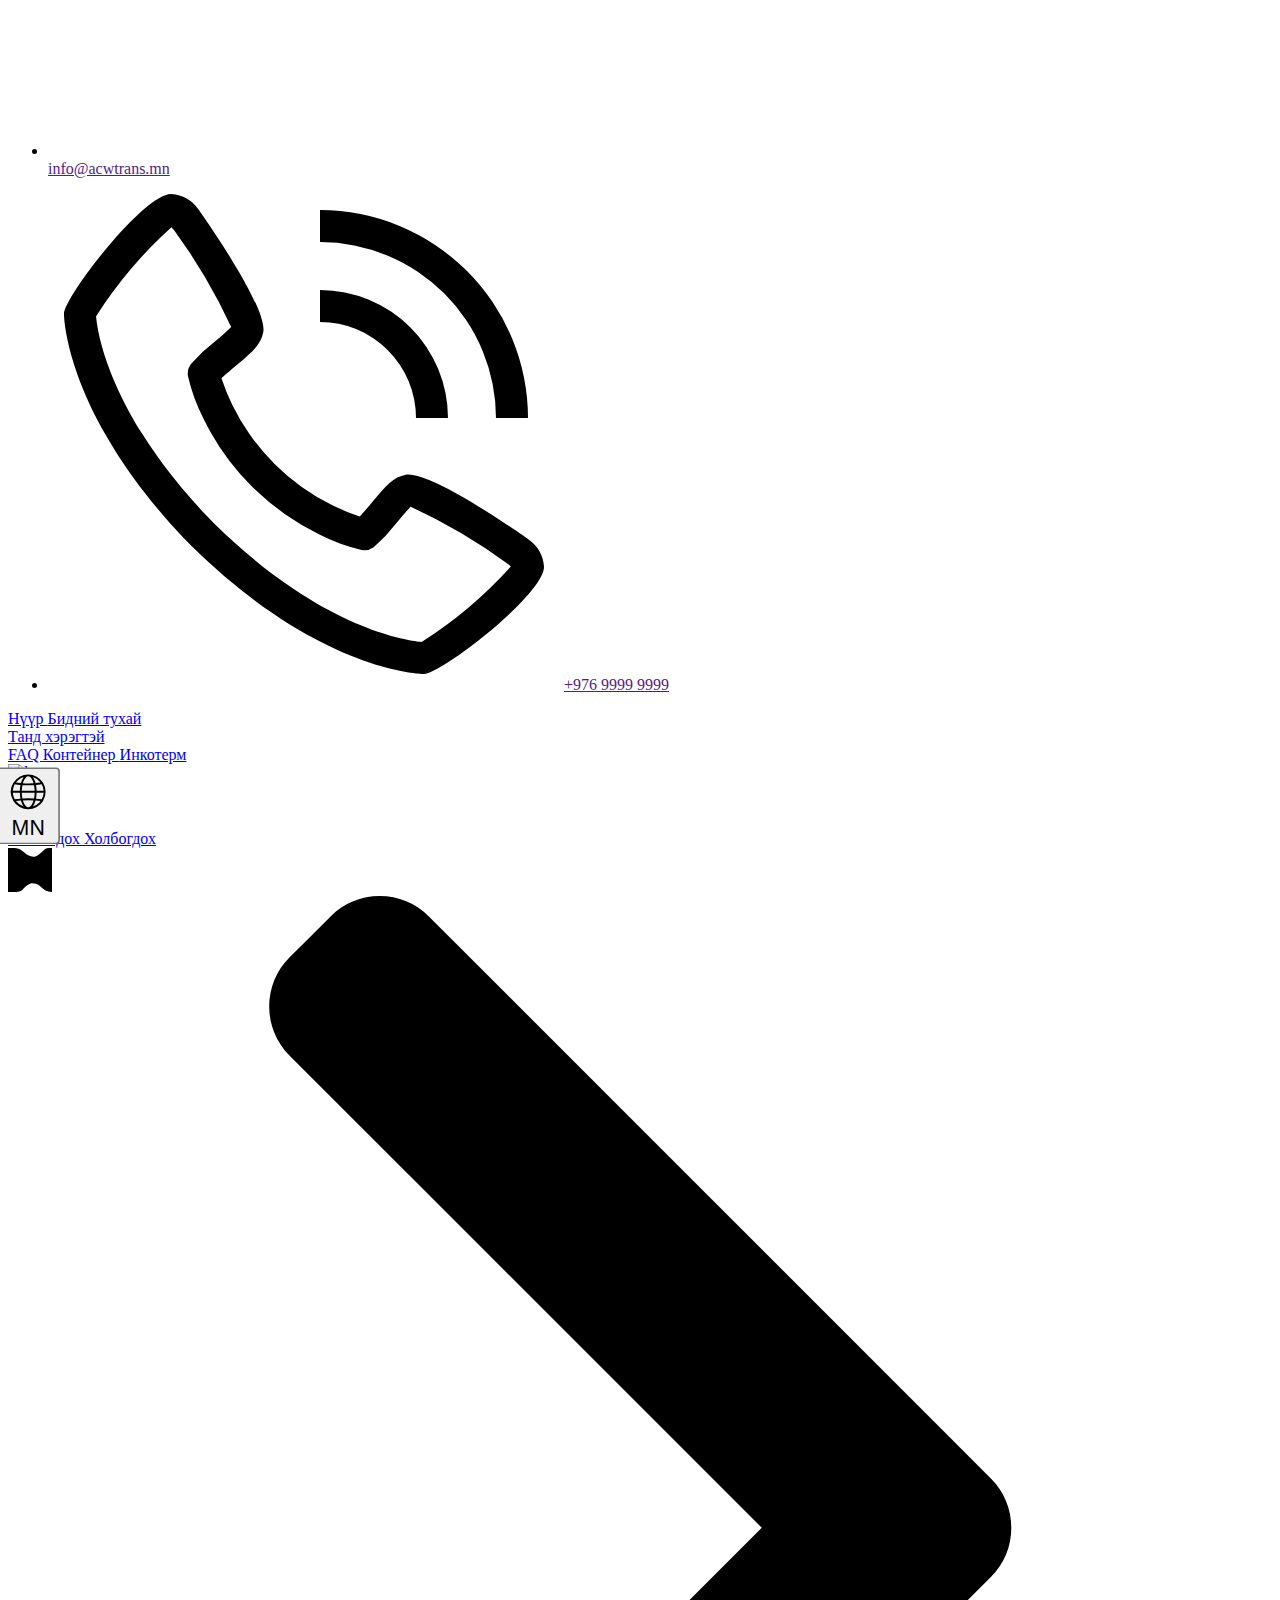
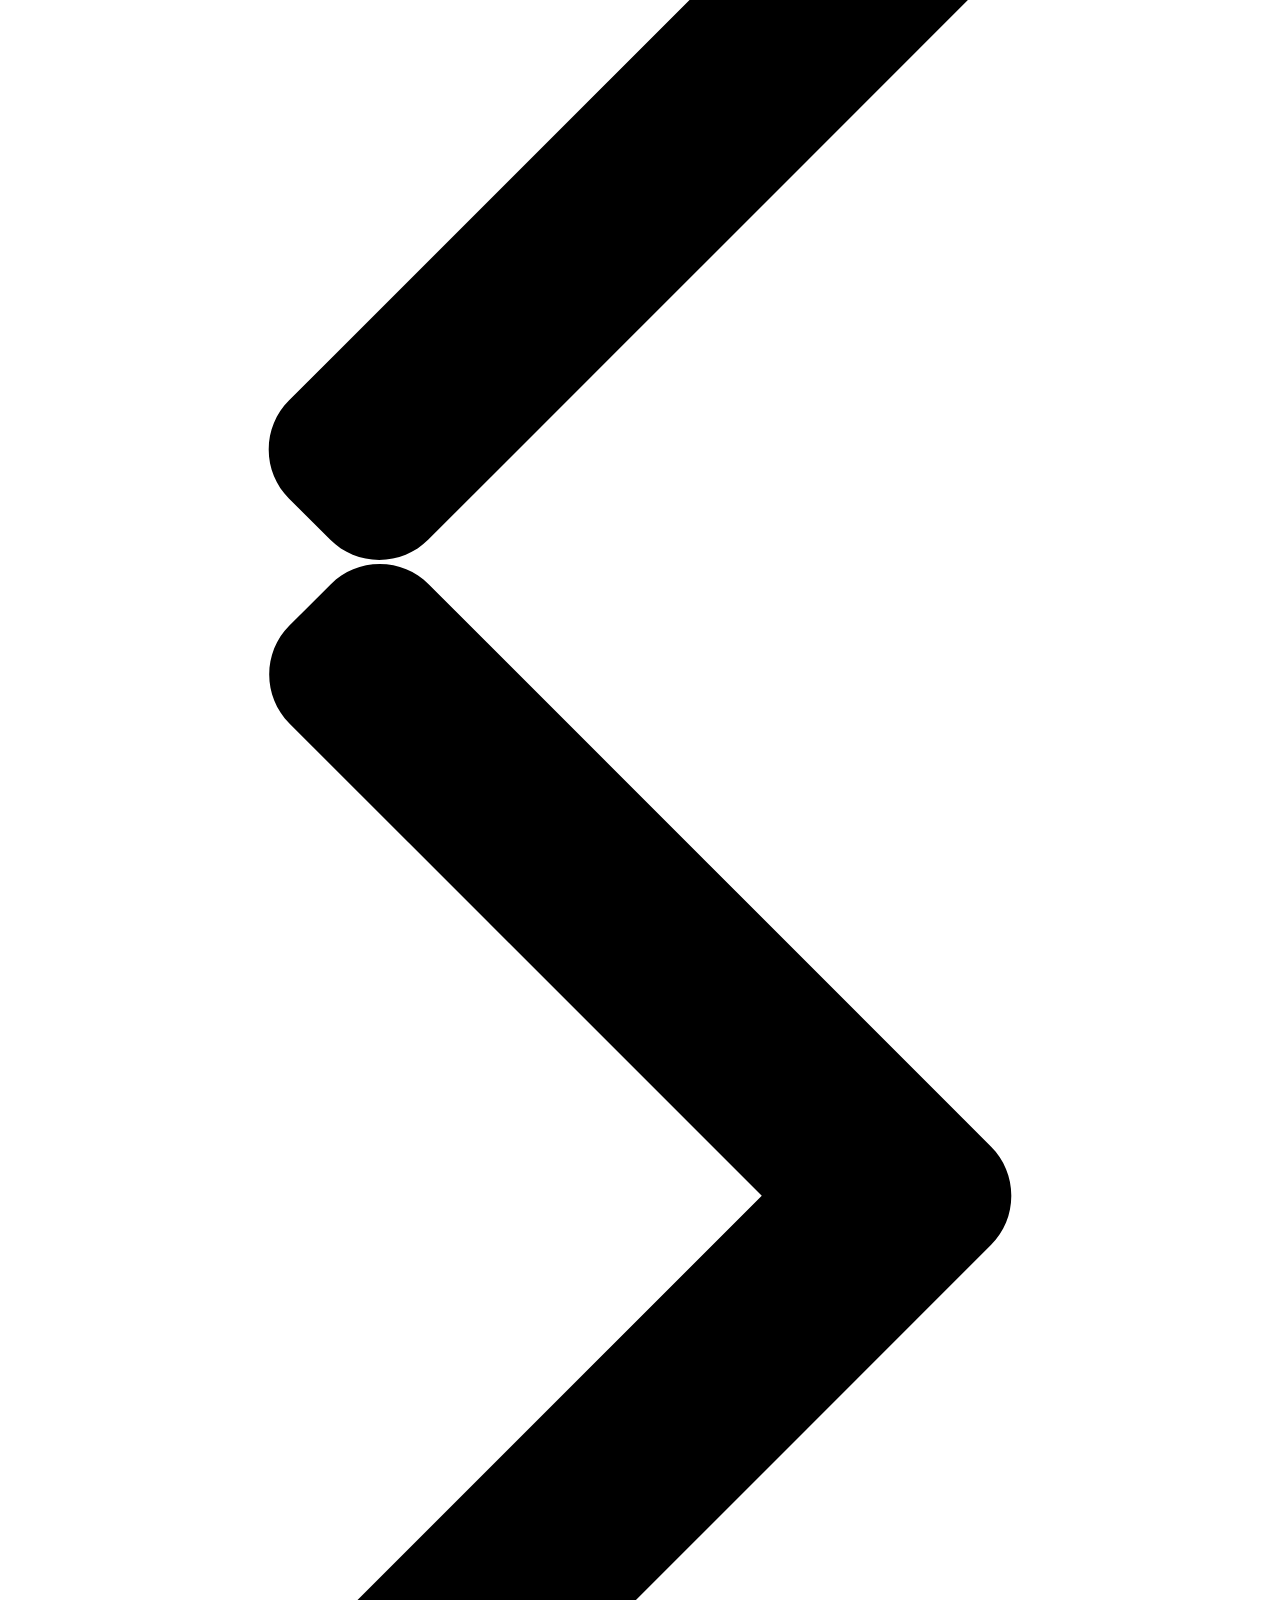
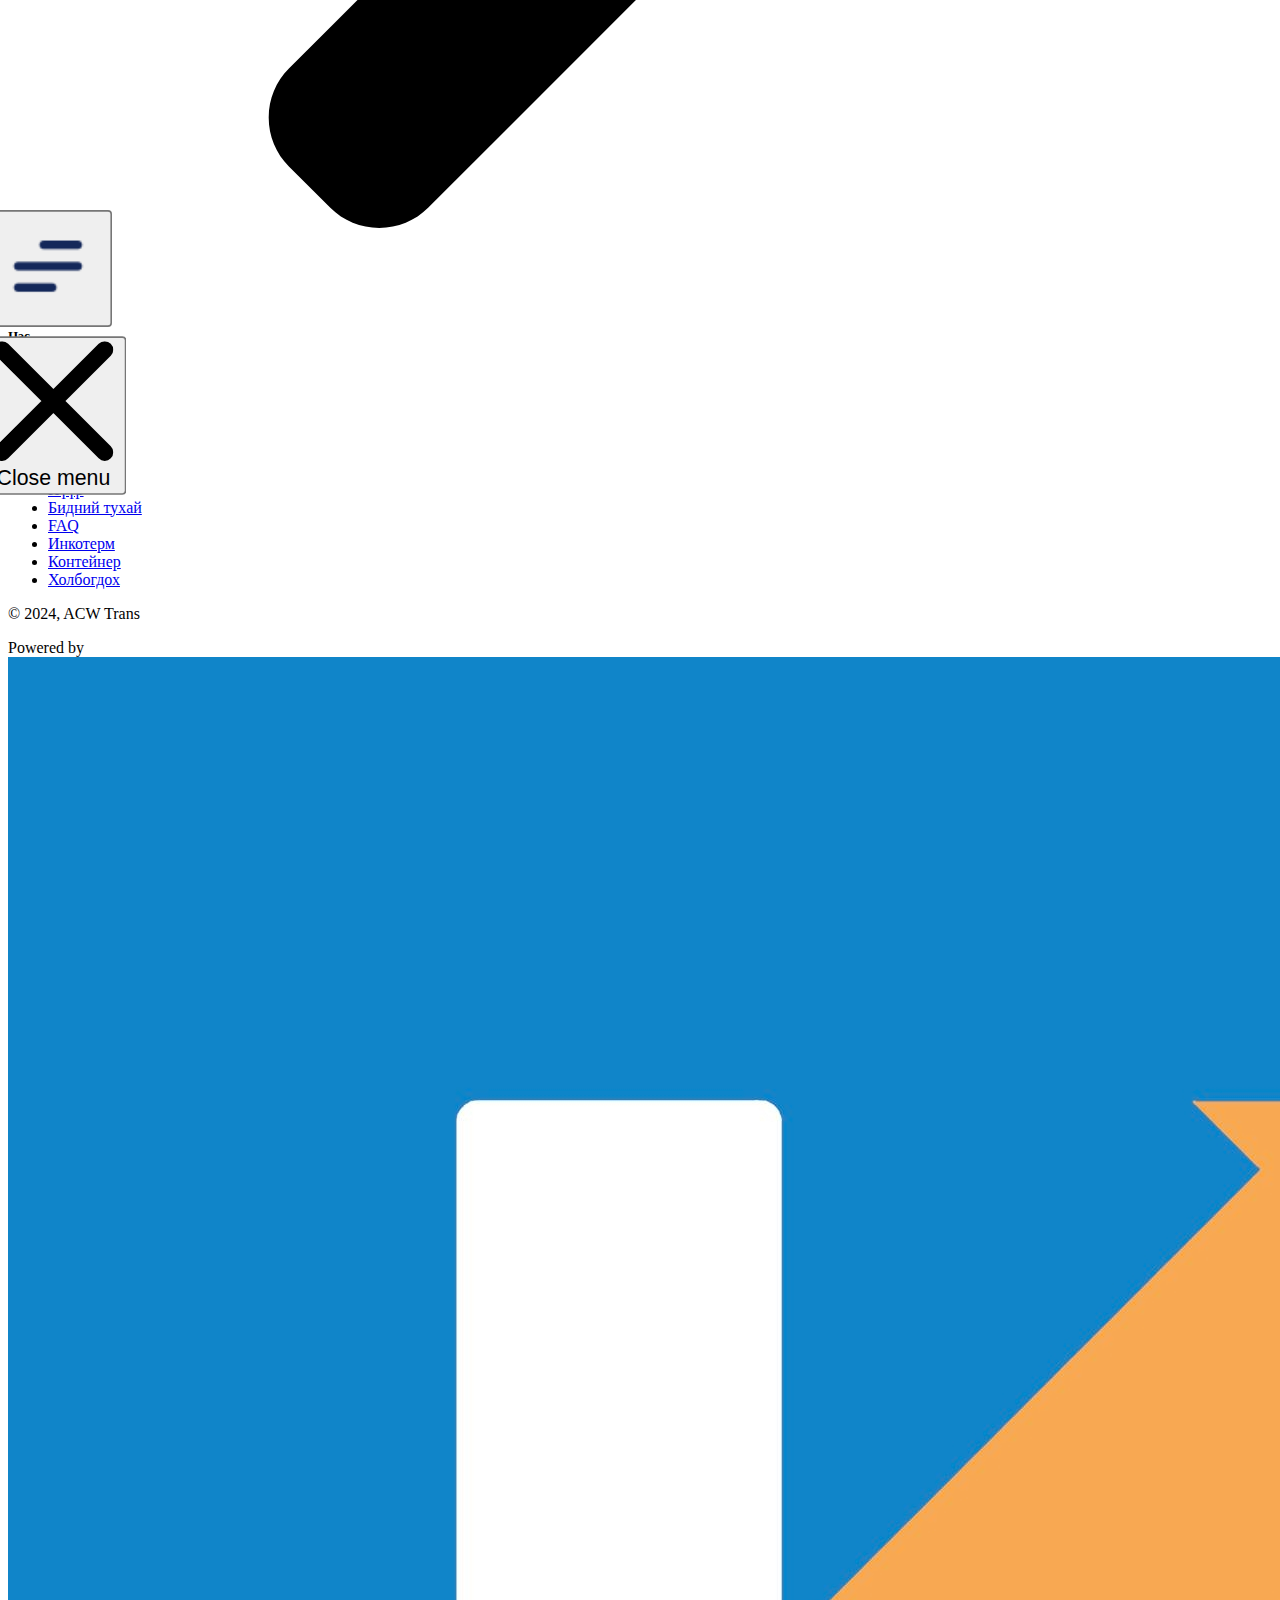
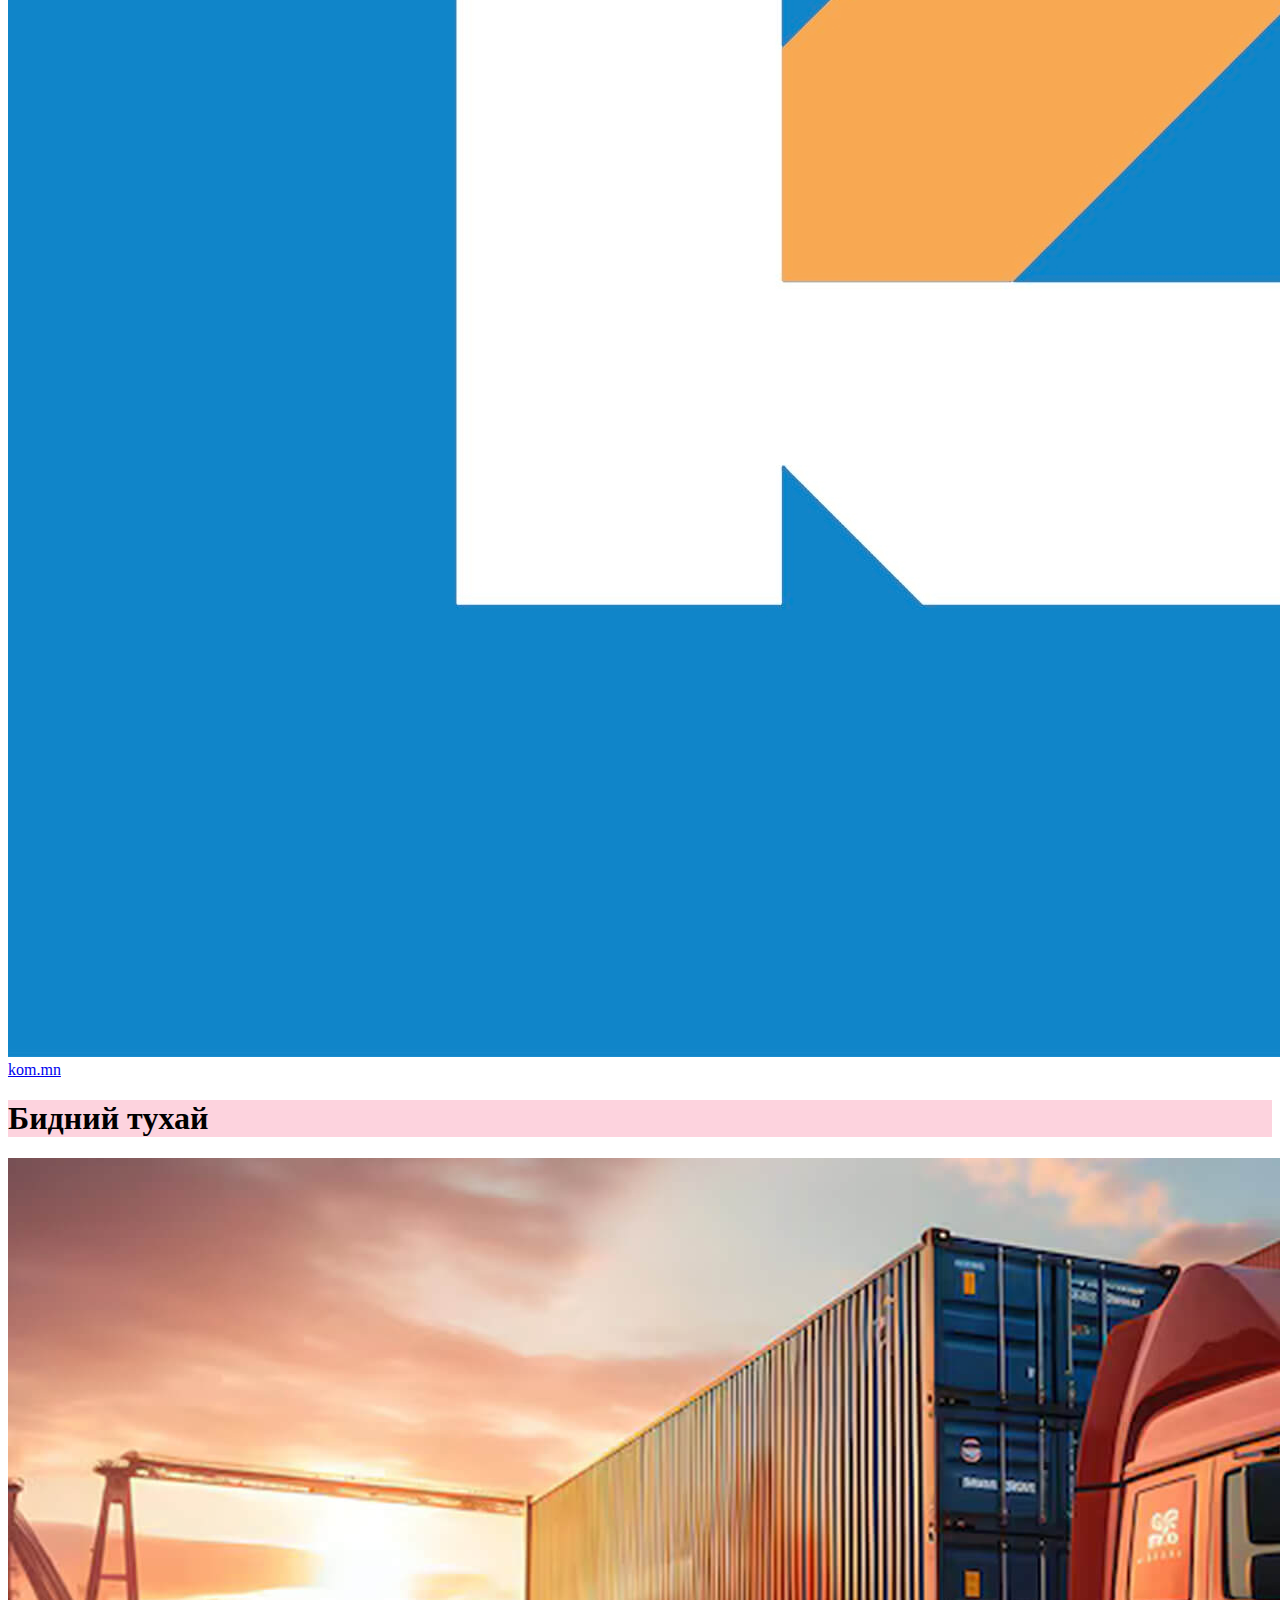
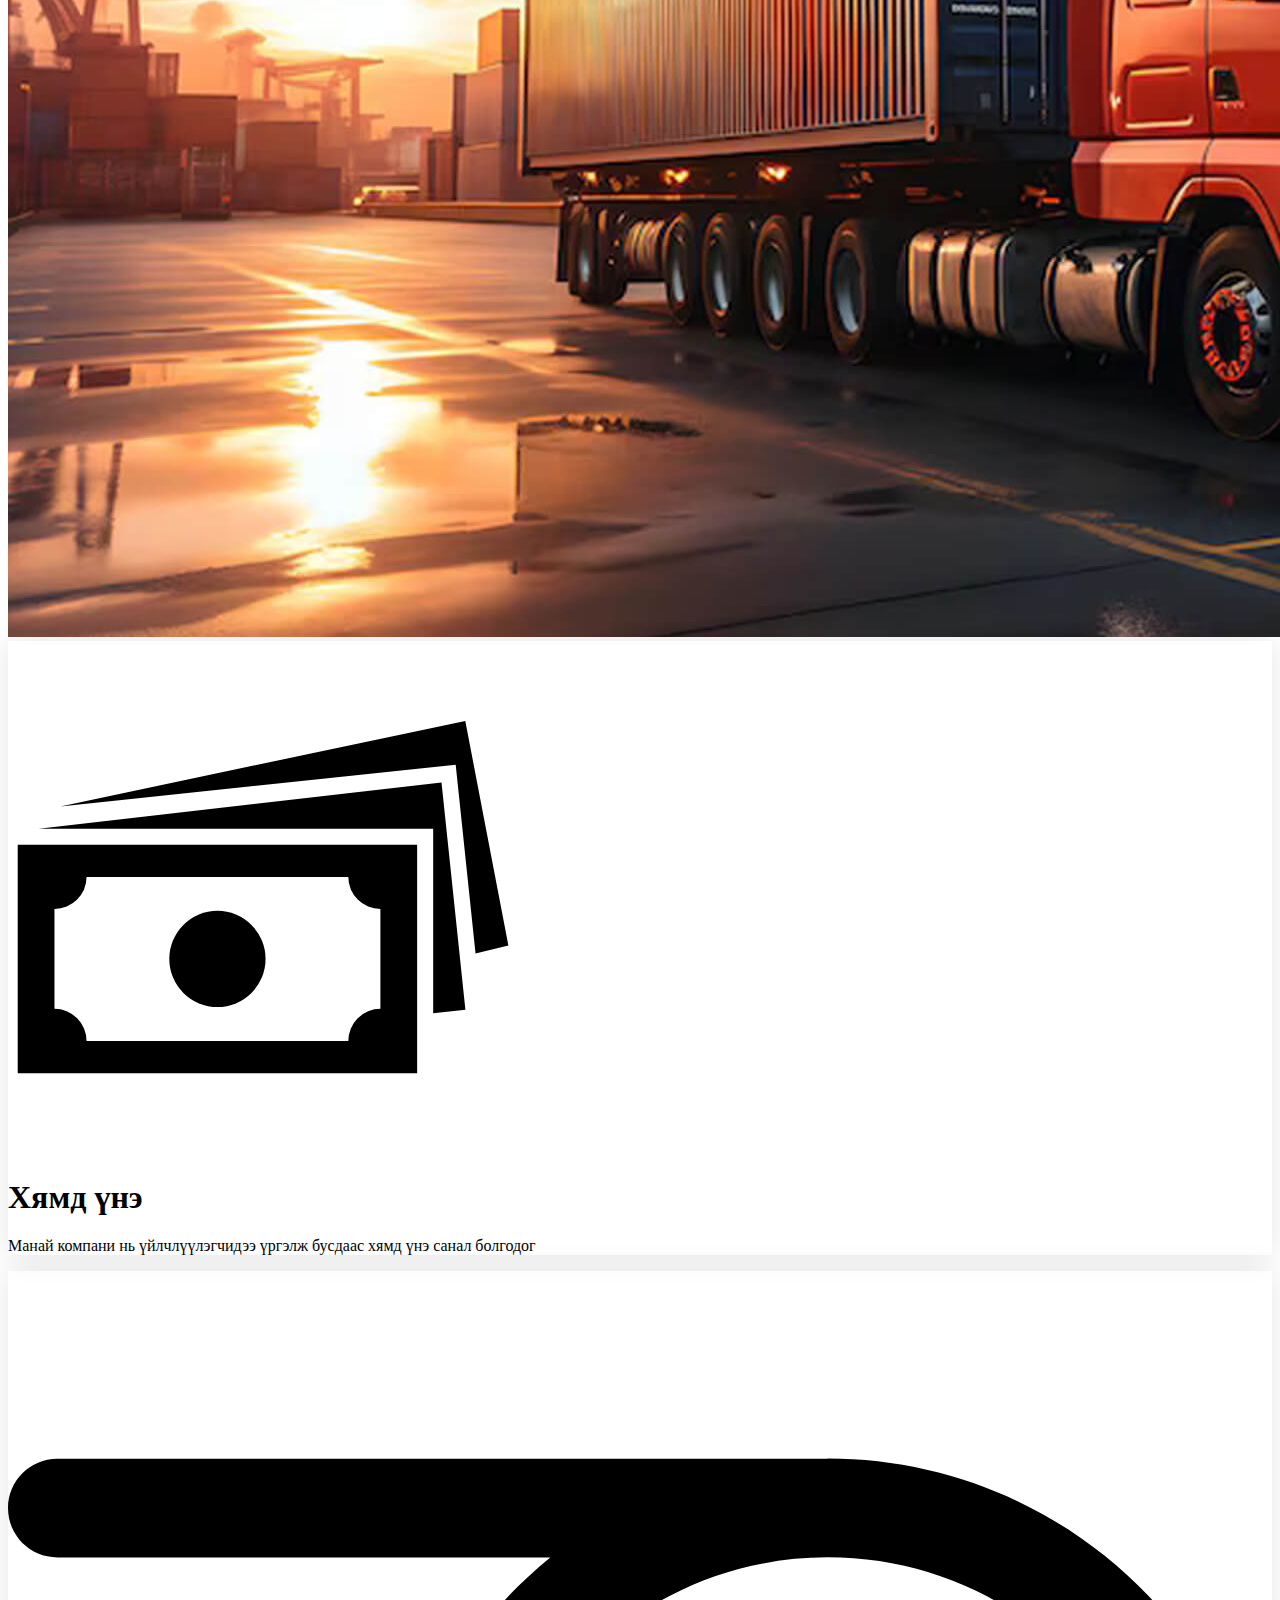
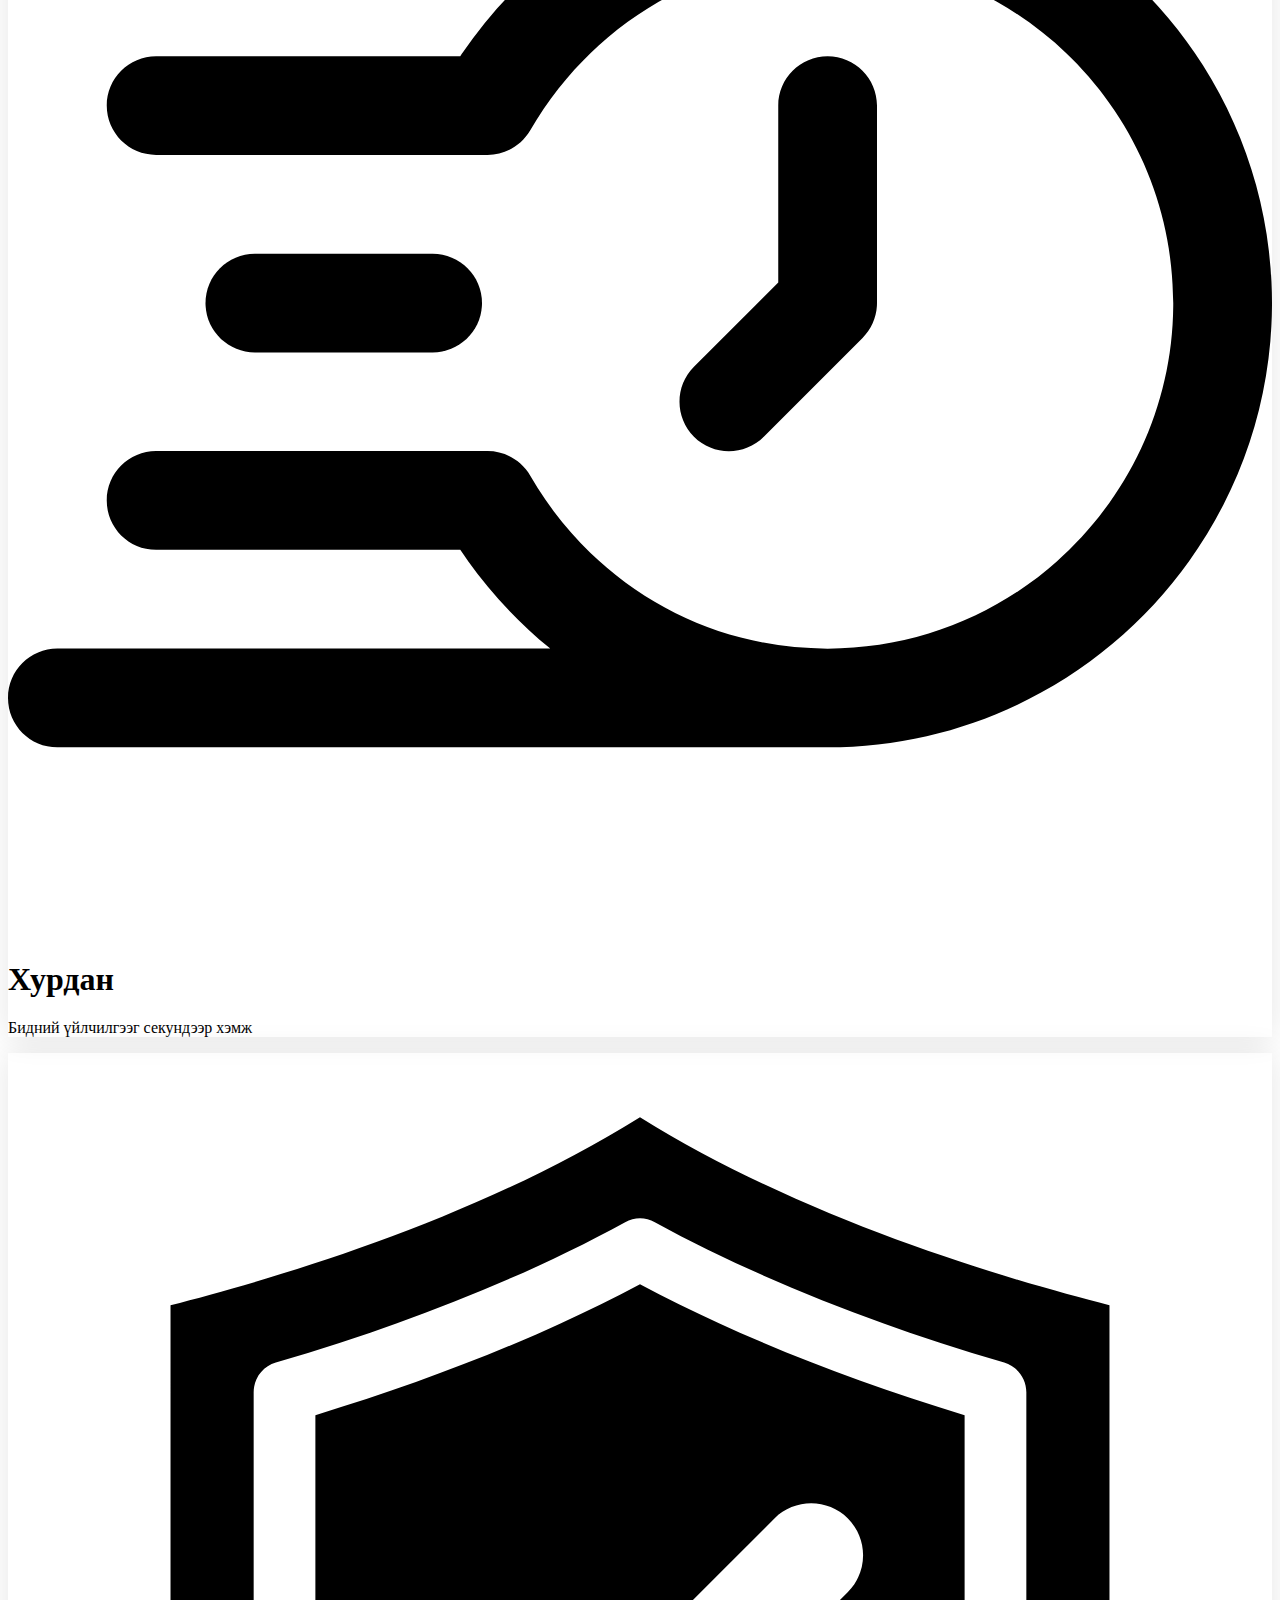
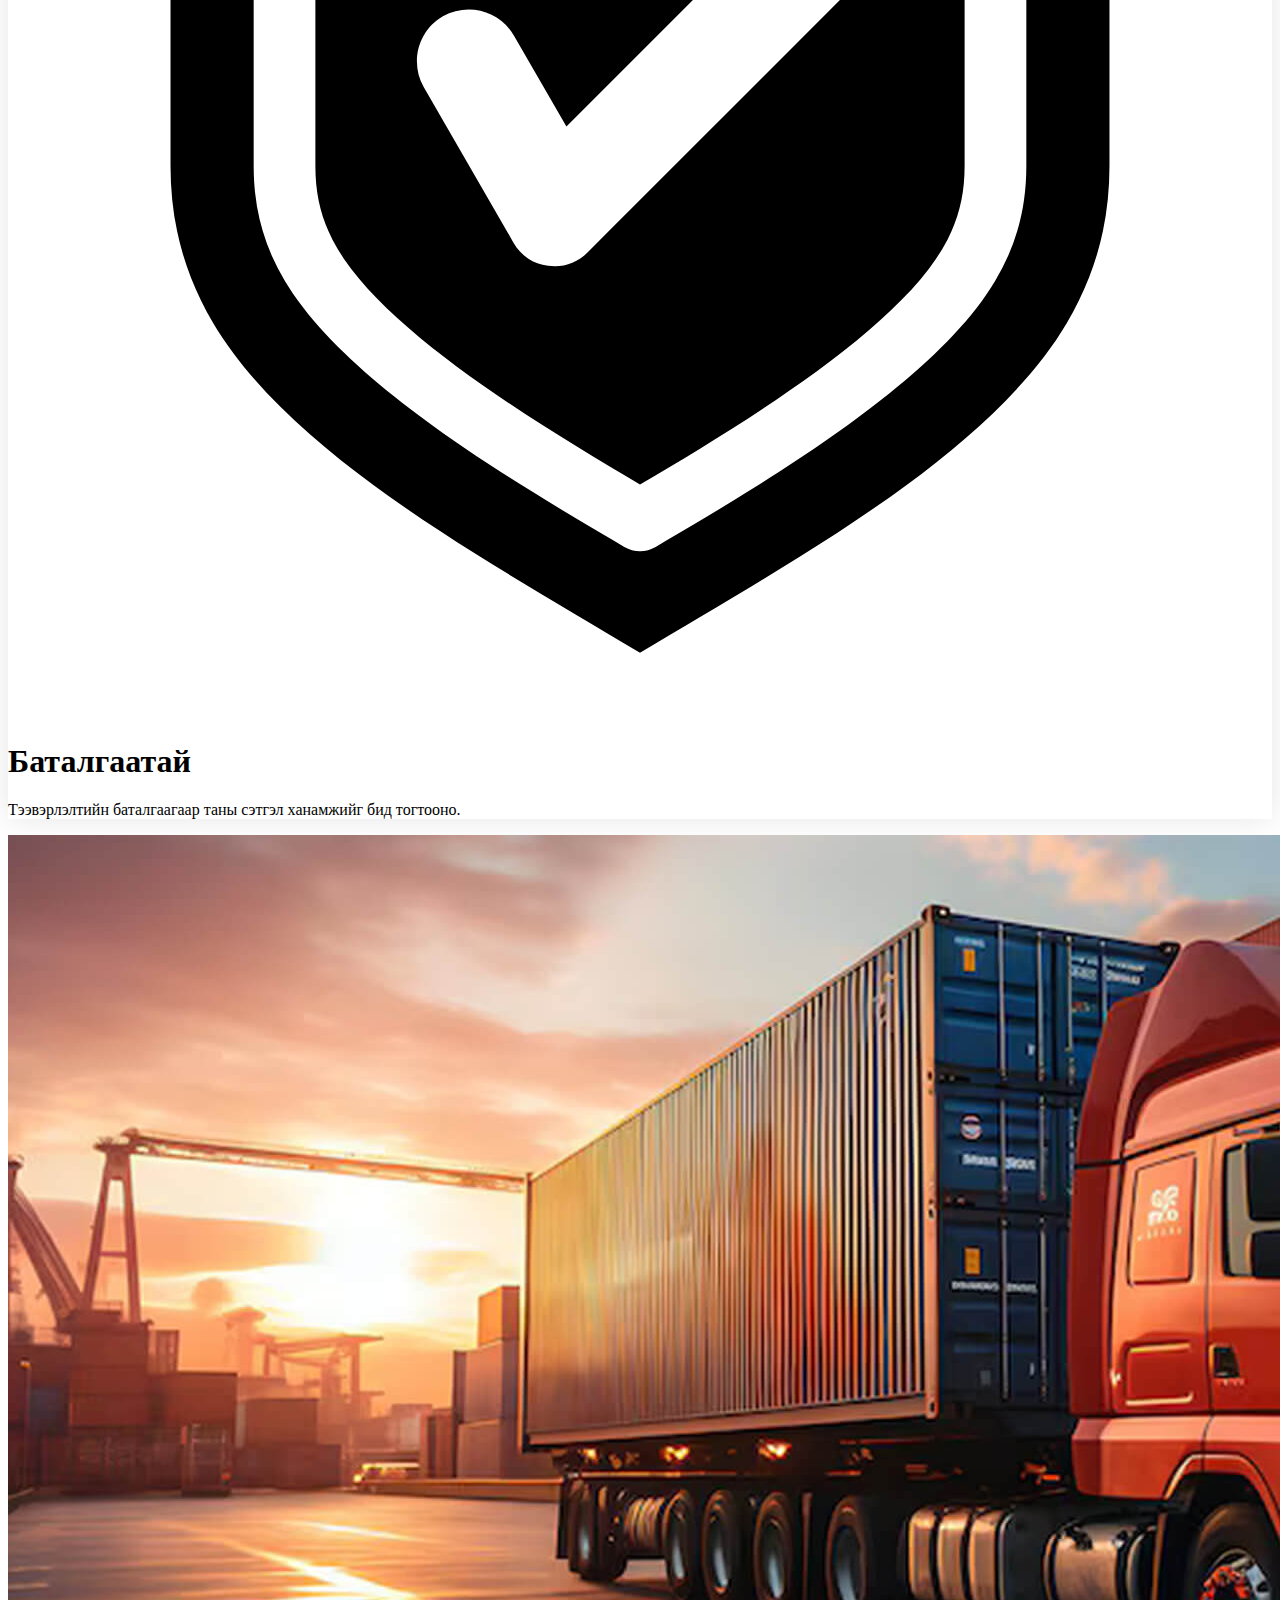
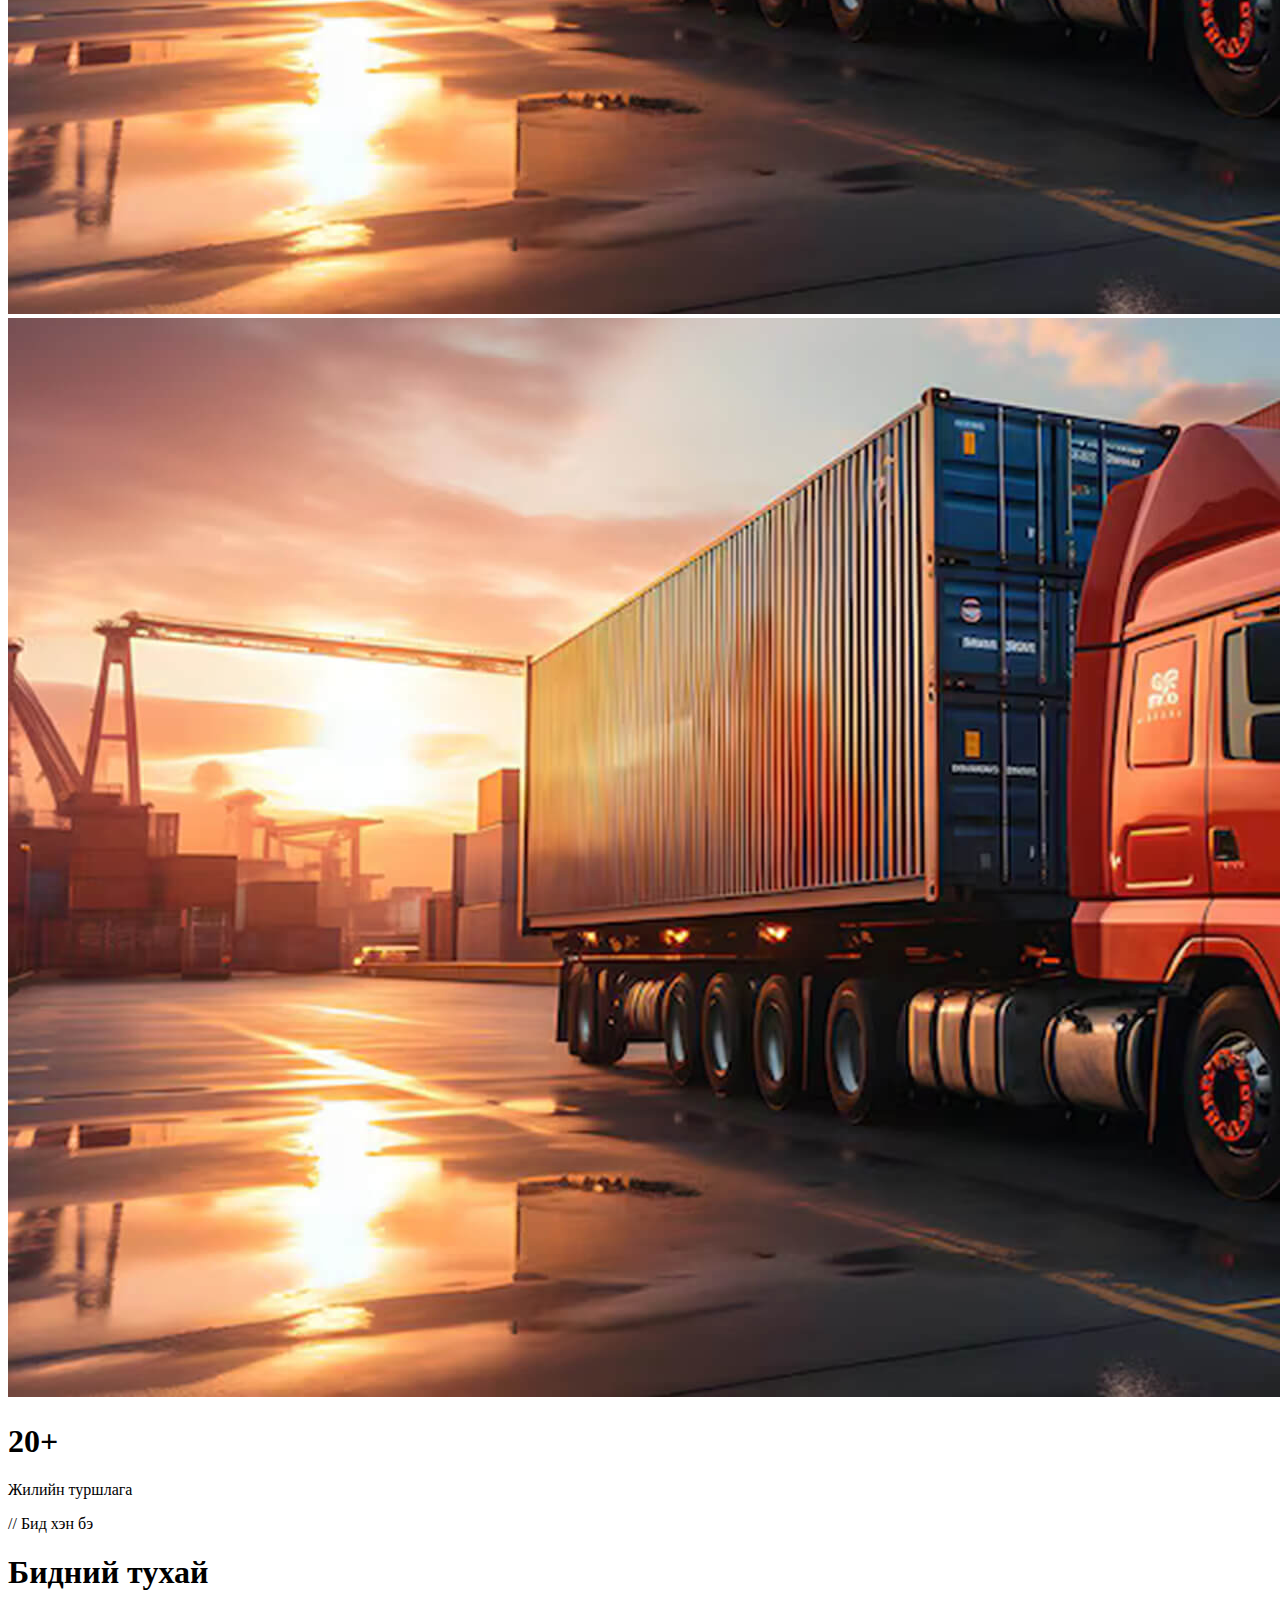
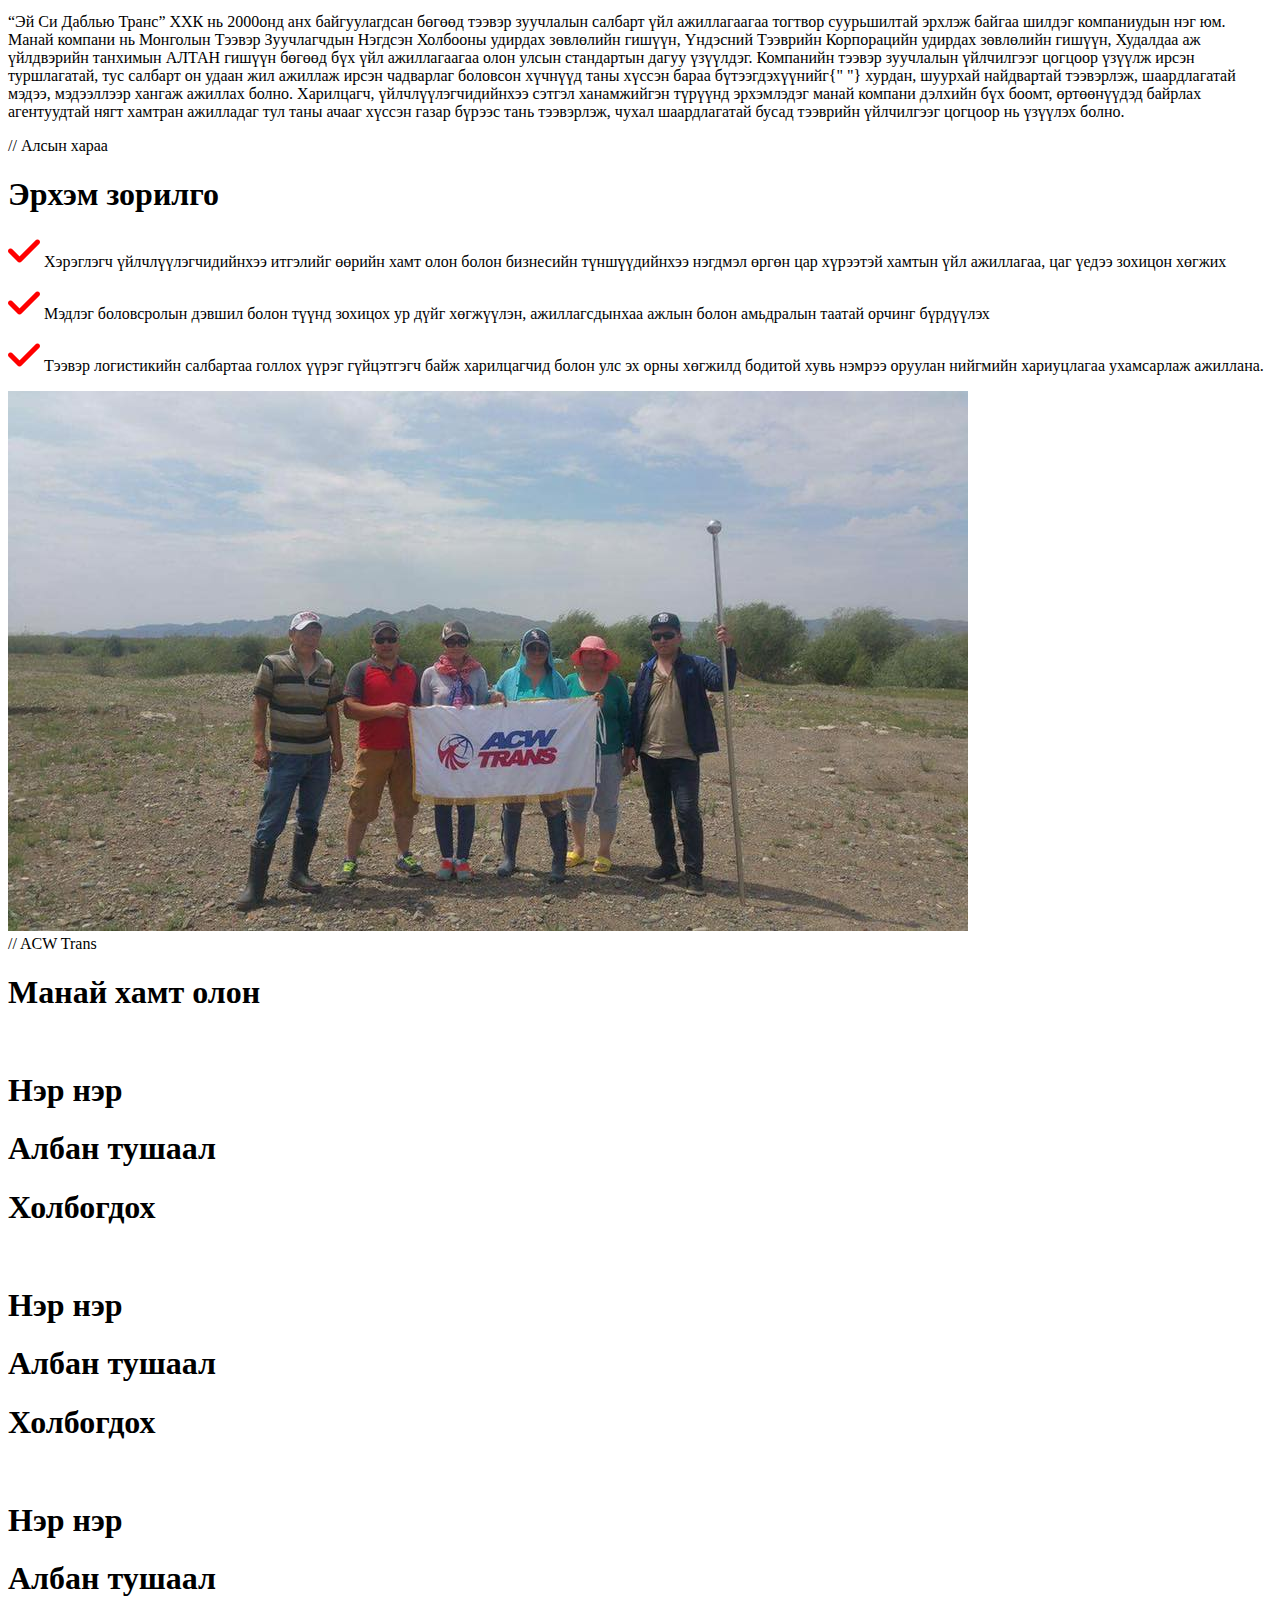
==== commit a23858e0: "members carousel" ====
--- a/about.html
+++ b/about.html
@@ -77,6 +77,38 @@
         }
       }
     </style>
+
+    <style>
+      /* Slides between gap */
+      .slick-slide {
+        margin: 0 10px;
+      }
+
+      /* Slides dot */
+      .slick-dots li {
+        margin: 0 10px;
+      }
+      .slick-dots > li,
+      button {
+        transform: scale(1.6);
+        /* padding: 0px !important; */
+      }
+    </style>
+
+    <!-- slick carousel -->
+    <link
+      rel="stylesheet"
+      href="https://cdnjs.cloudflare.com/ajax/libs/slick-carousel/1.9.0/slick.min.css"
+      integrity="sha512-yHknP1/AwR+yx26cB1y0cjvQUMvEa2PFzt1c9LlS4pRQ5NOTZFWbhBig+X9G9eYW/8m0/4OXNx8pxJ6z57x0dw=="
+      crossorigin="anonymous"
+      referrerpolicy="no-referrer"
+    />
+    <link
+      rel="stylesheet"
+      href="https://cdnjs.cloudflare.com/ajax/libs/slick-carousel/1.9.0/slick-theme.min.css"
+      integrity="sha512-17EgCFERpgZKcm0j0fEq1YCJuyAWdz9KUtv1EjVuaOz8pDnh/0nZxmU6BBXwaaxqoi9PQXnRWqlcDB027hgv9A=="
+      crossorigin="anonymous"
+    />
   </head>
   <body>
     <div id="top-bar"></div>
@@ -308,6 +340,142 @@
         </div>
       </div>
     </section>
+    <!-- Vison -->
+    <section class="mx-auto mb-10 md:mb-20 max-w-7xl px-6 sm:px-12">
+      <span class="text-xs font-bold text-red-500 uppercase">// ACW Trans</span>
+      <h1 class="mt-2 mb-10 text-3xl sm:text-5xl font-semibold">
+        Манай хамт олон
+      </h1>
+
+      <div class="max-w-6xl mx-auto py-6 px-4 sm:px-6 lg:px-8">
+        <div id="slick-container">
+          <div class="flex flex-col items-center w-full">
+            <img
+              src="./assets/images/members/1.JPG"
+              class="aspect-[4/3] rounded-xl w-full object-cover"
+              alt=""
+            />
+            <div class="flex flex-col items-center text-center mt-3">
+              <h1 class="w-full mx-2 font-bold text-sec">Нэр нэр</h1>
+              <h1 class="w-full mx-2 text-sm text-slate-500">Албан тушаал</h1>
+              <h1 class="w-full mx-2 text-sm text-slate-500">Холбогдох</h1>
+            </div>
+          </div>
+          <div class="flex flex-col items-center w-full">
+            <img
+              src="./assets/images/members/2.JPG"
+              class="aspect-[4/3] rounded-xl w-full object-cover"
+              alt=""
+            />
+            <div class="flex flex-col items-center text-center mt-3">
+              <h1 class="w-full mx-2 font-bold text-sec">Нэр нэр</h1>
+              <h1 class="w-full mx-2 text-sm text-slate-500">Албан тушаал</h1>
+              <h1 class="w-full mx-2 text-sm text-slate-500">Холбогдох</h1>
+            </div>
+          </div>
+          <div class="flex flex-col items-center w-full">
+            <img
+              src="./assets/images/members/3.JPG"
+              class="aspect-[4/3] rounded-xl w-full object-cover"
+              alt=""
+            />
+            <div class="flex flex-col items-center text-center mt-3">
+              <h1 class="w-full mx-2 font-bold text-sec">Нэр нэр</h1>
+              <h1 class="w-full mx-2 text-sm text-slate-500">Албан тушаал</h1>
+              <h1 class="w-full mx-2 text-sm text-slate-500">Холбогдох</h1>
+            </div>
+          </div>
+          <div class="flex flex-col items-center w-full">
+            <img
+              src="./assets/images/members/4.JPG"
+              class="aspect-[4/3] rounded-xl w-full object-cover"
+              alt=""
+            />
+            <div class="flex flex-col items-center text-center mt-3">
+              <h1 class="w-full mx-2 font-bold text-sec">Нэр нэр</h1>
+              <h1 class="w-full mx-2 text-sm text-slate-500">Албан тушаал</h1>
+              <h1 class="w-full mx-2 text-sm text-slate-500">Холбогдох</h1>
+            </div>
+          </div>
+          <div class="flex flex-col items-center w-full">
+            <img
+              src="./assets/images/members/5.JPG"
+              class="aspect-[4/3] rounded-xl w-full object-cover"
+              alt=""
+            />
+            <div class="flex flex-col items-center text-center mt-3">
+              <h1 class="w-full mx-2 font-bold text-sec">Нэр нэр</h1>
+              <h1 class="w-full mx-2 text-sm text-slate-500">Албан тушаал</h1>
+              <h1 class="w-full mx-2 text-sm text-slate-500">Холбогдох</h1>
+            </div>
+          </div>
+        </div>
+      </div>
+    </section>
+
+    <script
+      src="https://cdnjs.cloudflare.com/ajax/libs/jquery/3.7.1/jquery.min.js"
+      integrity="sha512-v2CJ7UaYy4JwqLDIrZUI/4hqeoQieOmAZNXBeQyjo21dadnwR+8ZaIJVT8EE2iyI61OV8e6M8PP2/4hpQINQ/g=="
+      crossorigin="anonymous"
+      referrerpolicy="no-referrer"
+    ></script>
+    <script
+      src="https://cdnjs.cloudflare.com/ajax/libs/jquery-migrate/3.5.2/jquery-migrate.min.js"
+      integrity="sha512-BzvgYEoHXuphX+g7B/laemJGYFdrq4fTKEo+B3PurSxstMZtwu28FHkPKXu6dSBCzbUWqz/rMv755nUwhjQypw=="
+      crossorigin="anonymous"
+      referrerpolicy="no-referrer"
+    ></script>
+    <script
+      src="https://cdnjs.cloudflare.com/ajax/libs/slick-carousel/1.9.0/slick.min.js"
+      integrity="sha512-HGOnQO9+SP1V92SrtZfjqxxtLmVzqZpjFFekvzZVWoiASSQgSr4cw9Kqd2+l8Llp4Gm0G8GIFJ4ddwZilcdb8A=="
+      crossorigin="anonymous"
+      referrerpolicy="no-referrer"
+    ></script>
+
+    <script type="text/javascript">
+      $(document).ready(function () {
+        $("#slick-container").slick({
+          slidesToShow: 3,
+          slidesToScroll: 1,
+          draggable: false,
+          autoplay: true,
+          autoplaySpeed: 2000,
+          infinite: false,
+          arrows: true,
+          dots: true,
+          zIndex: 0,
+          responsive: [
+            {
+              breakpoint: 1024,
+              settings: {
+                slidesToShow: 3,
+                slidesToScroll: 3,
+
+                dots: true,
+              },
+            },
+            {
+              breakpoint: 732,
+              settings: {
+                slidesToShow: 2,
+                slidesToScroll: 2,
+              },
+            },
+            {
+              breakpoint: 480,
+              settings: {
+                slidesToShow: 1,
+                slidesToScroll: 1,
+                arrows: false,
+              },
+            },
+            // You can unslick at a given breakpoint now by adding:
+            // settings: "unslick"
+            // instead of a settings object
+          ],
+        });
+      });
+    </script>
 
     <!-- Footer -->
     <footer id="footer"></footer>
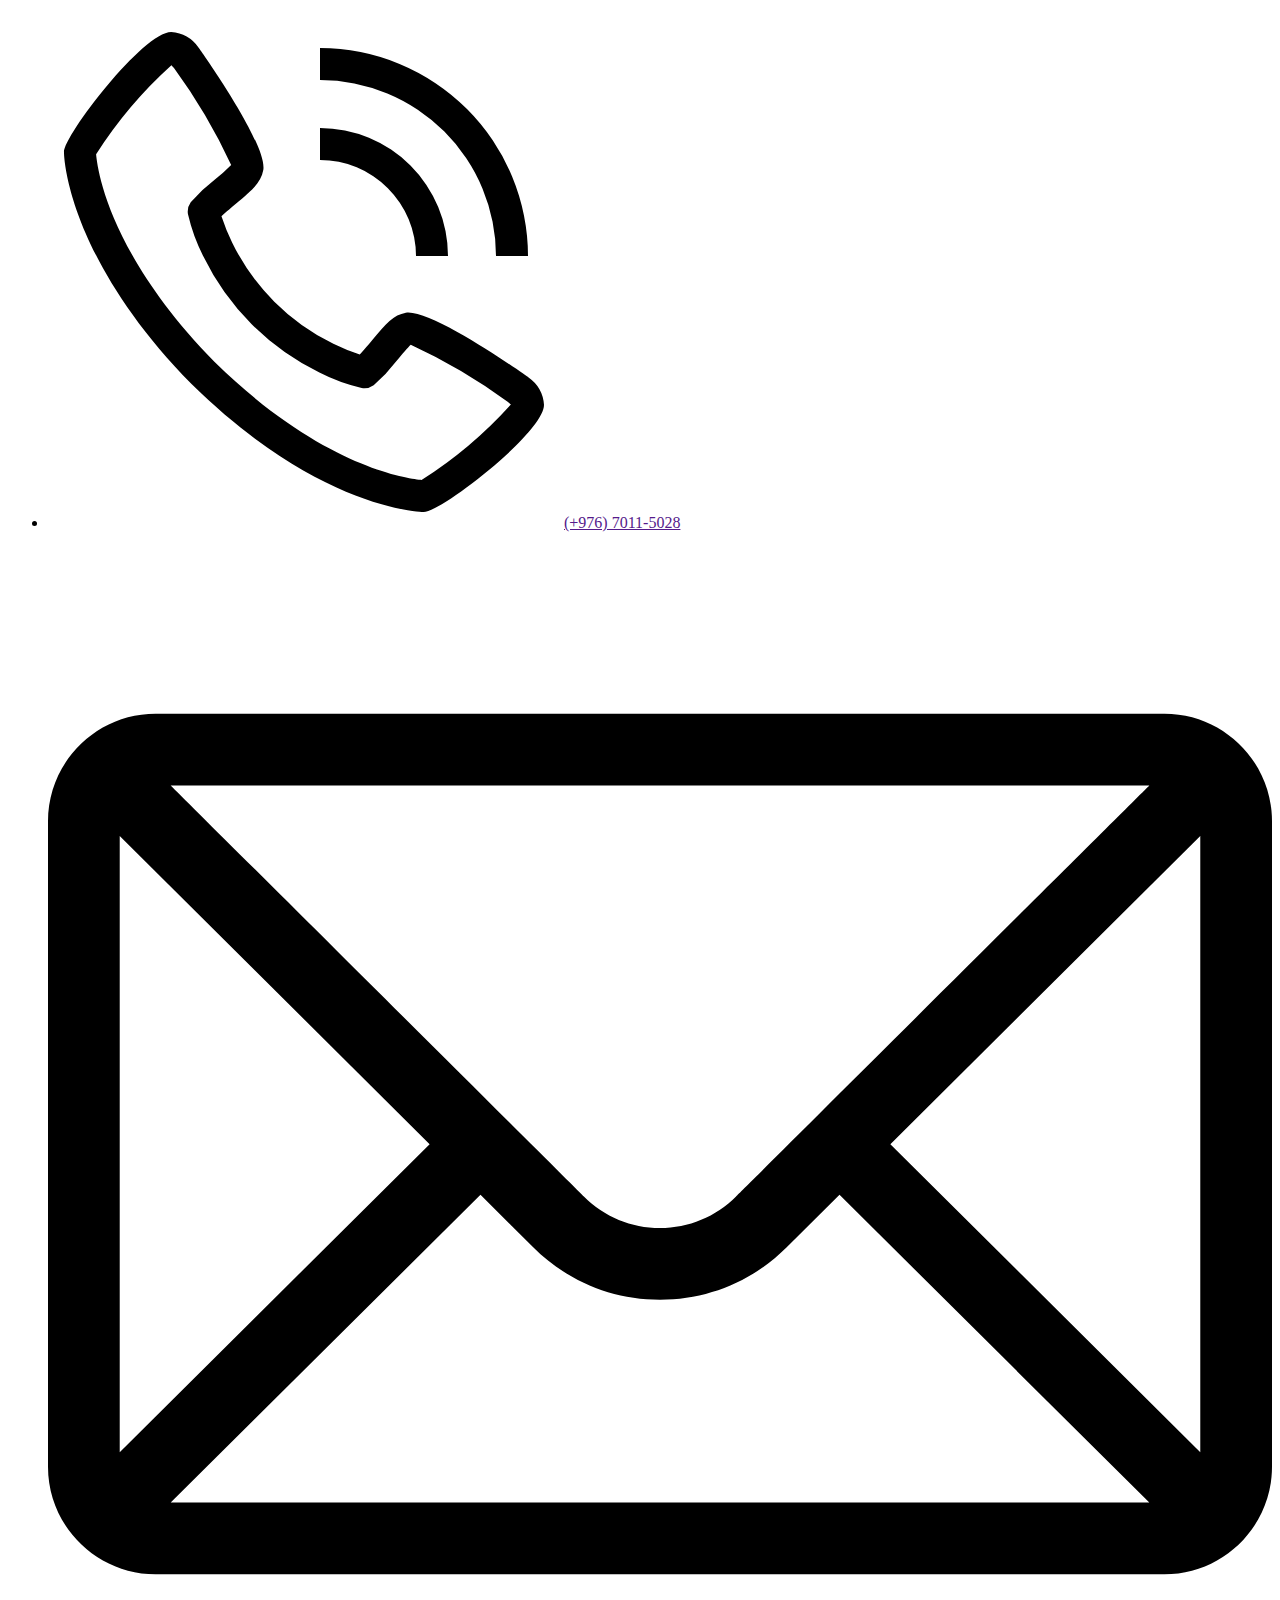
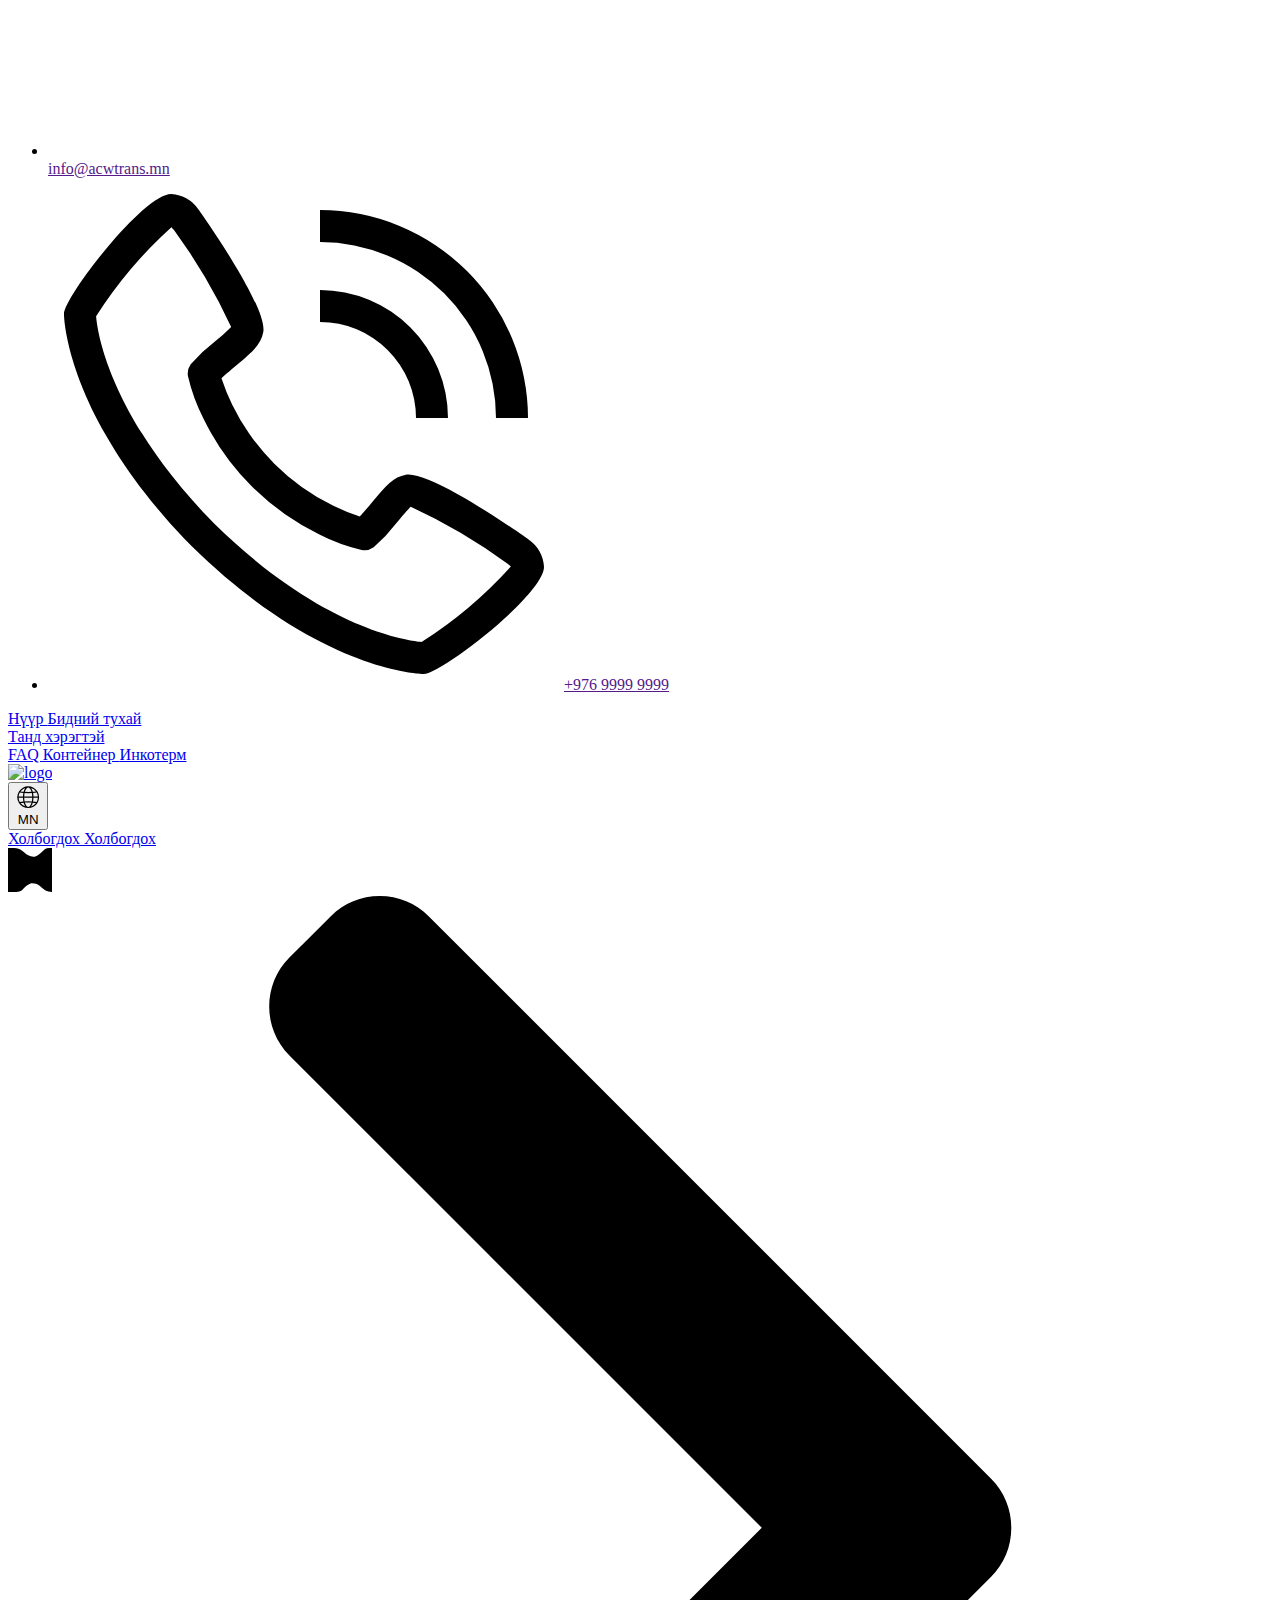
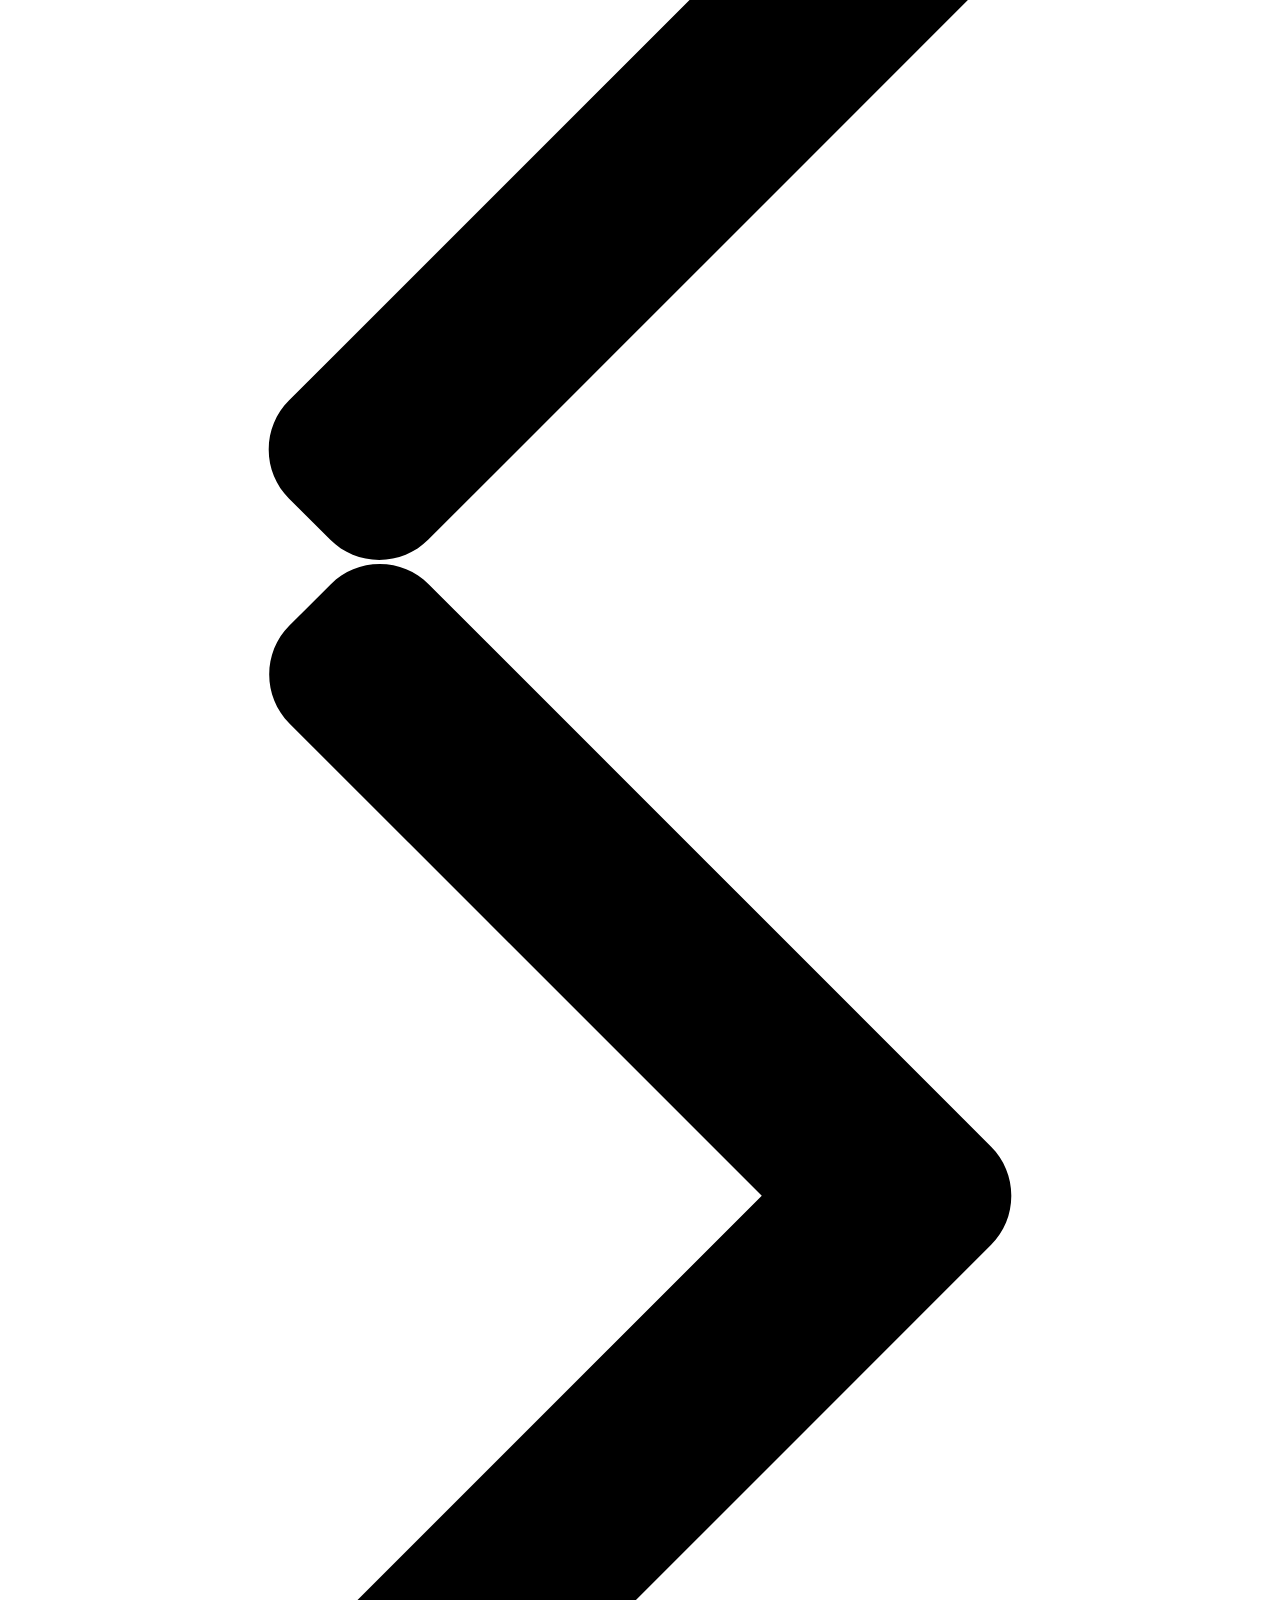
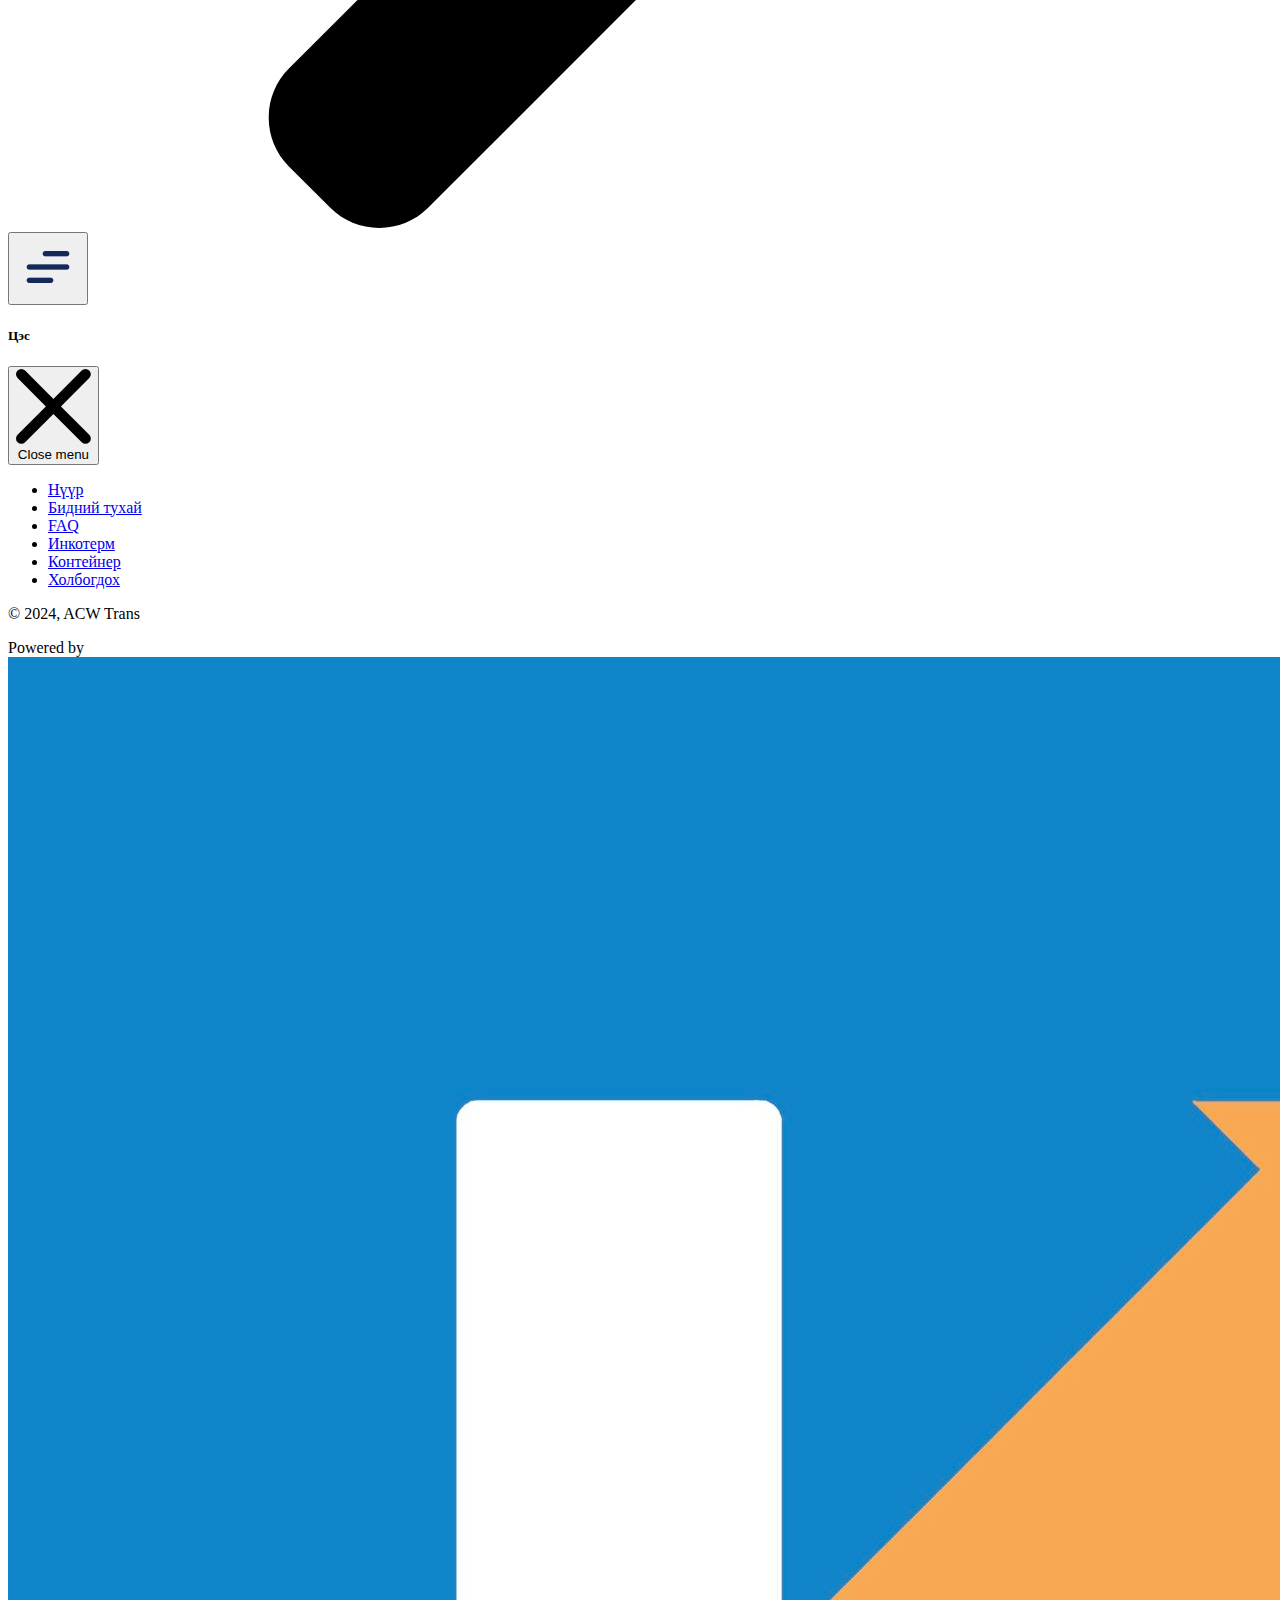
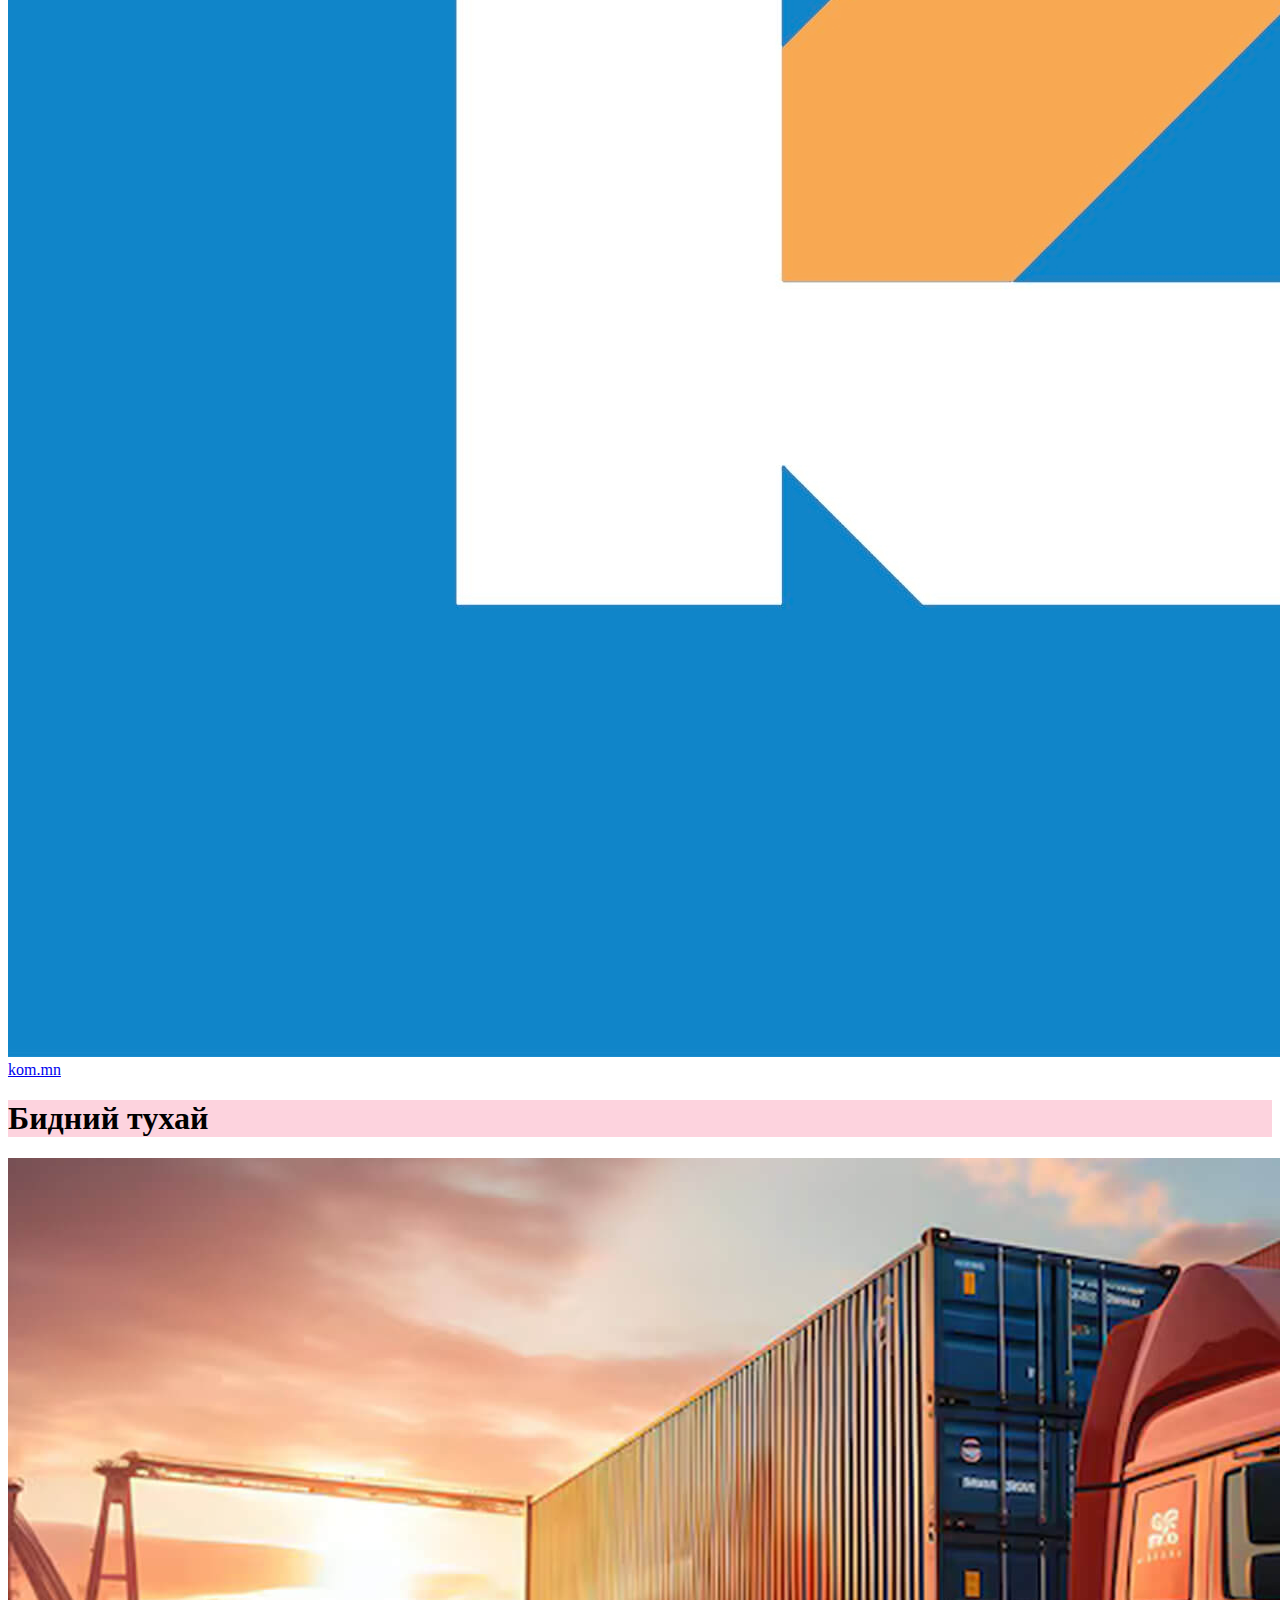
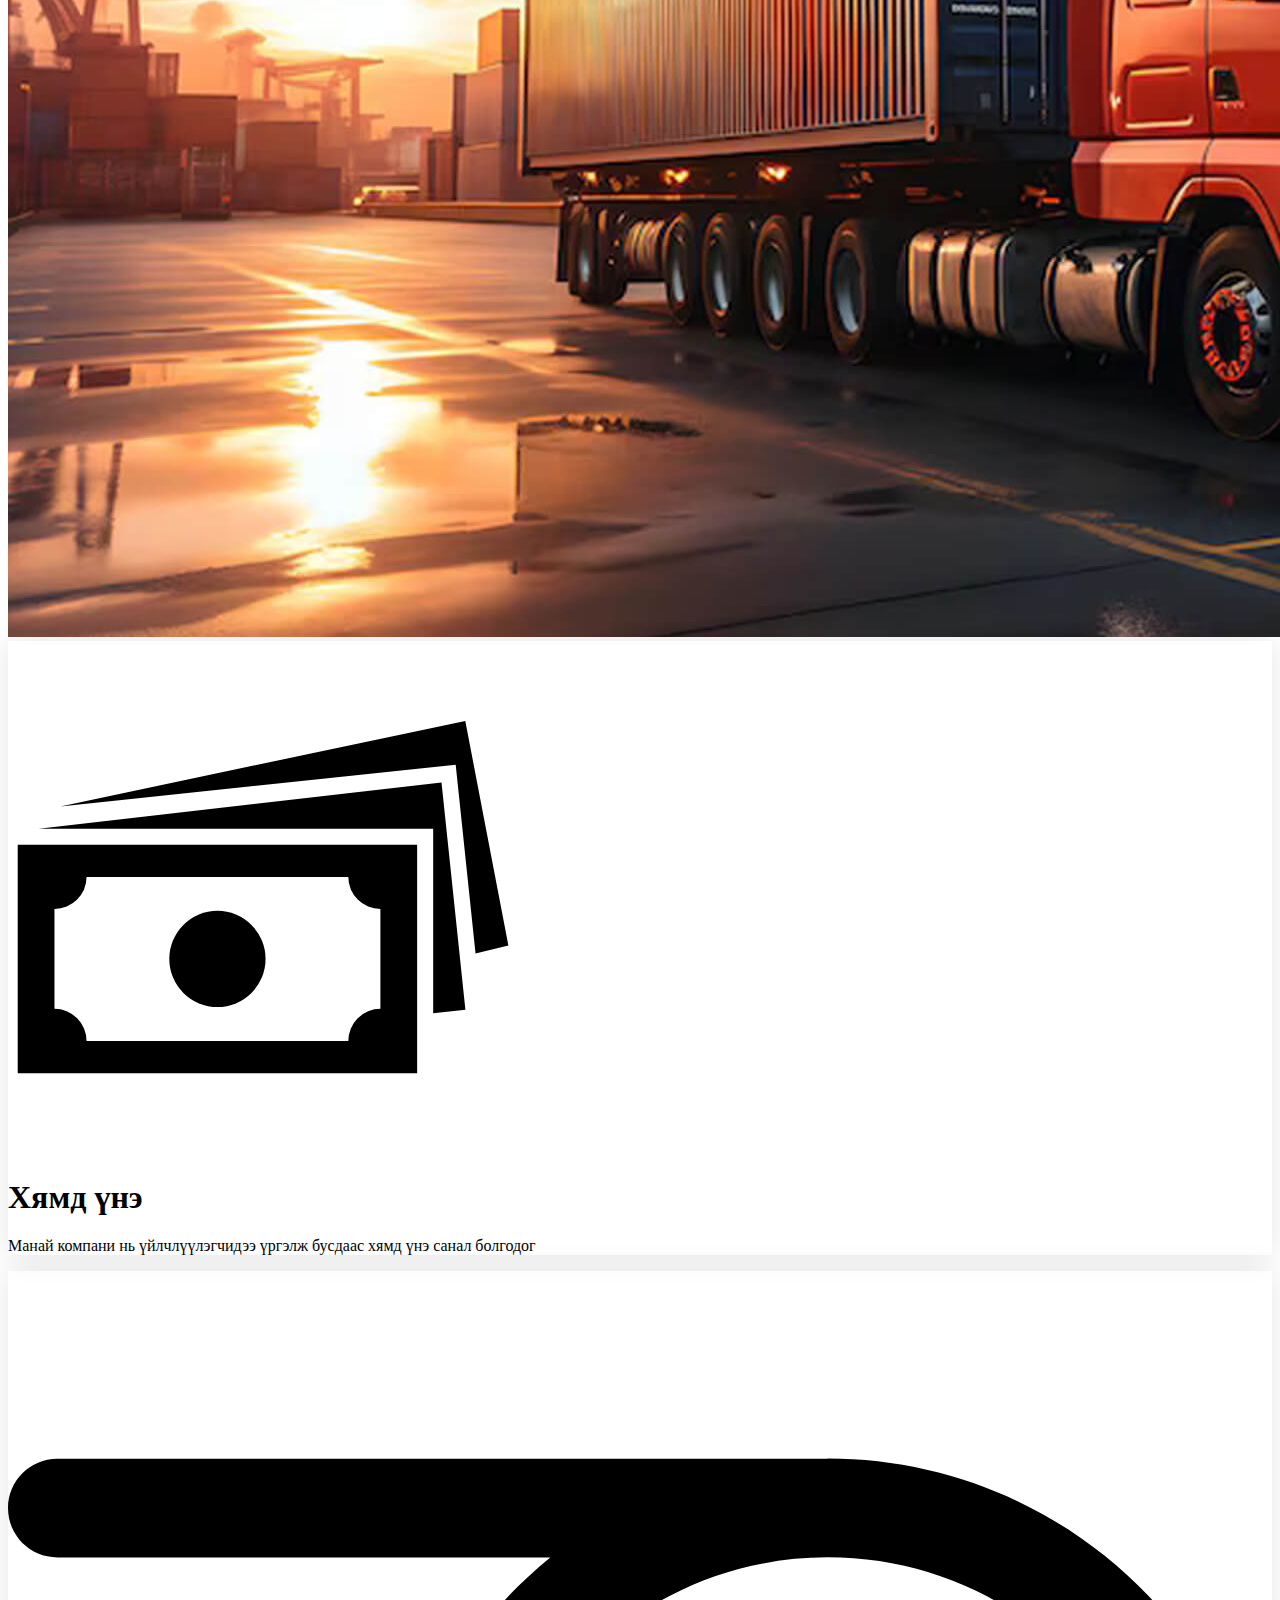
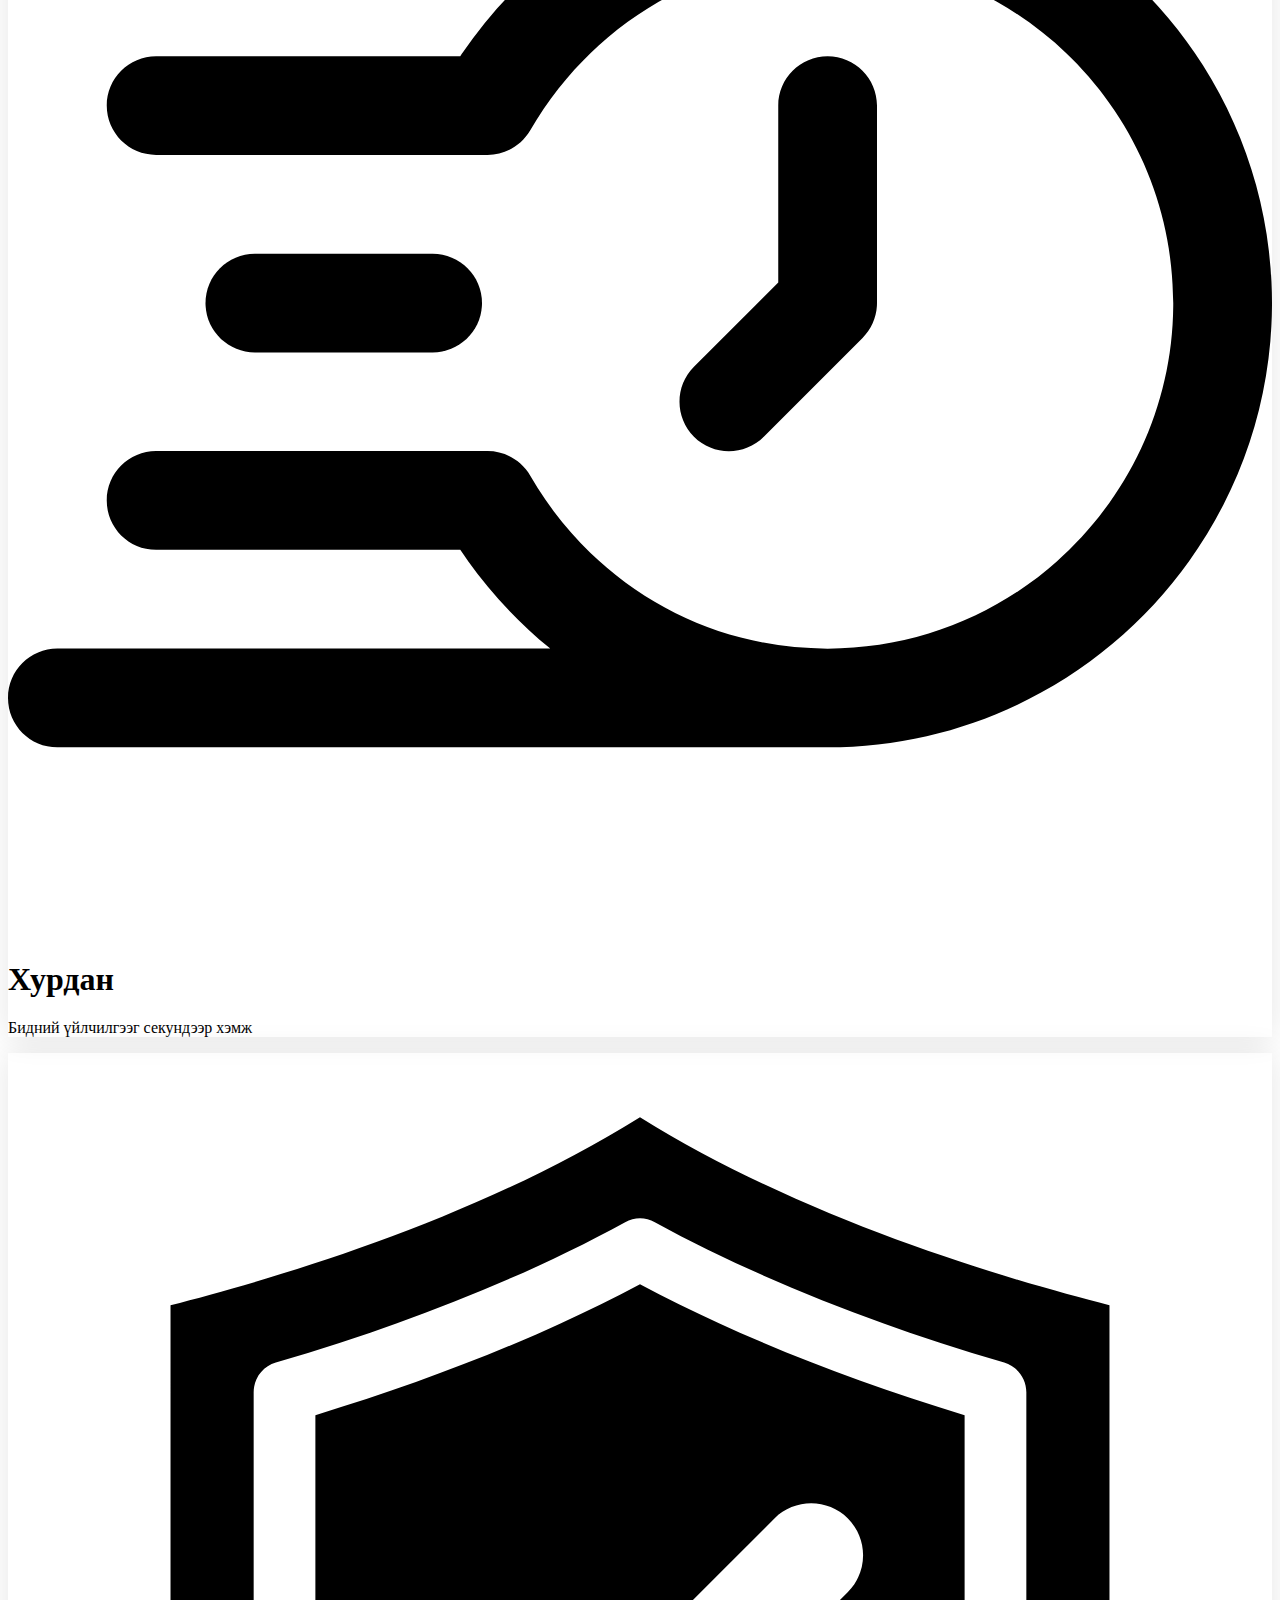
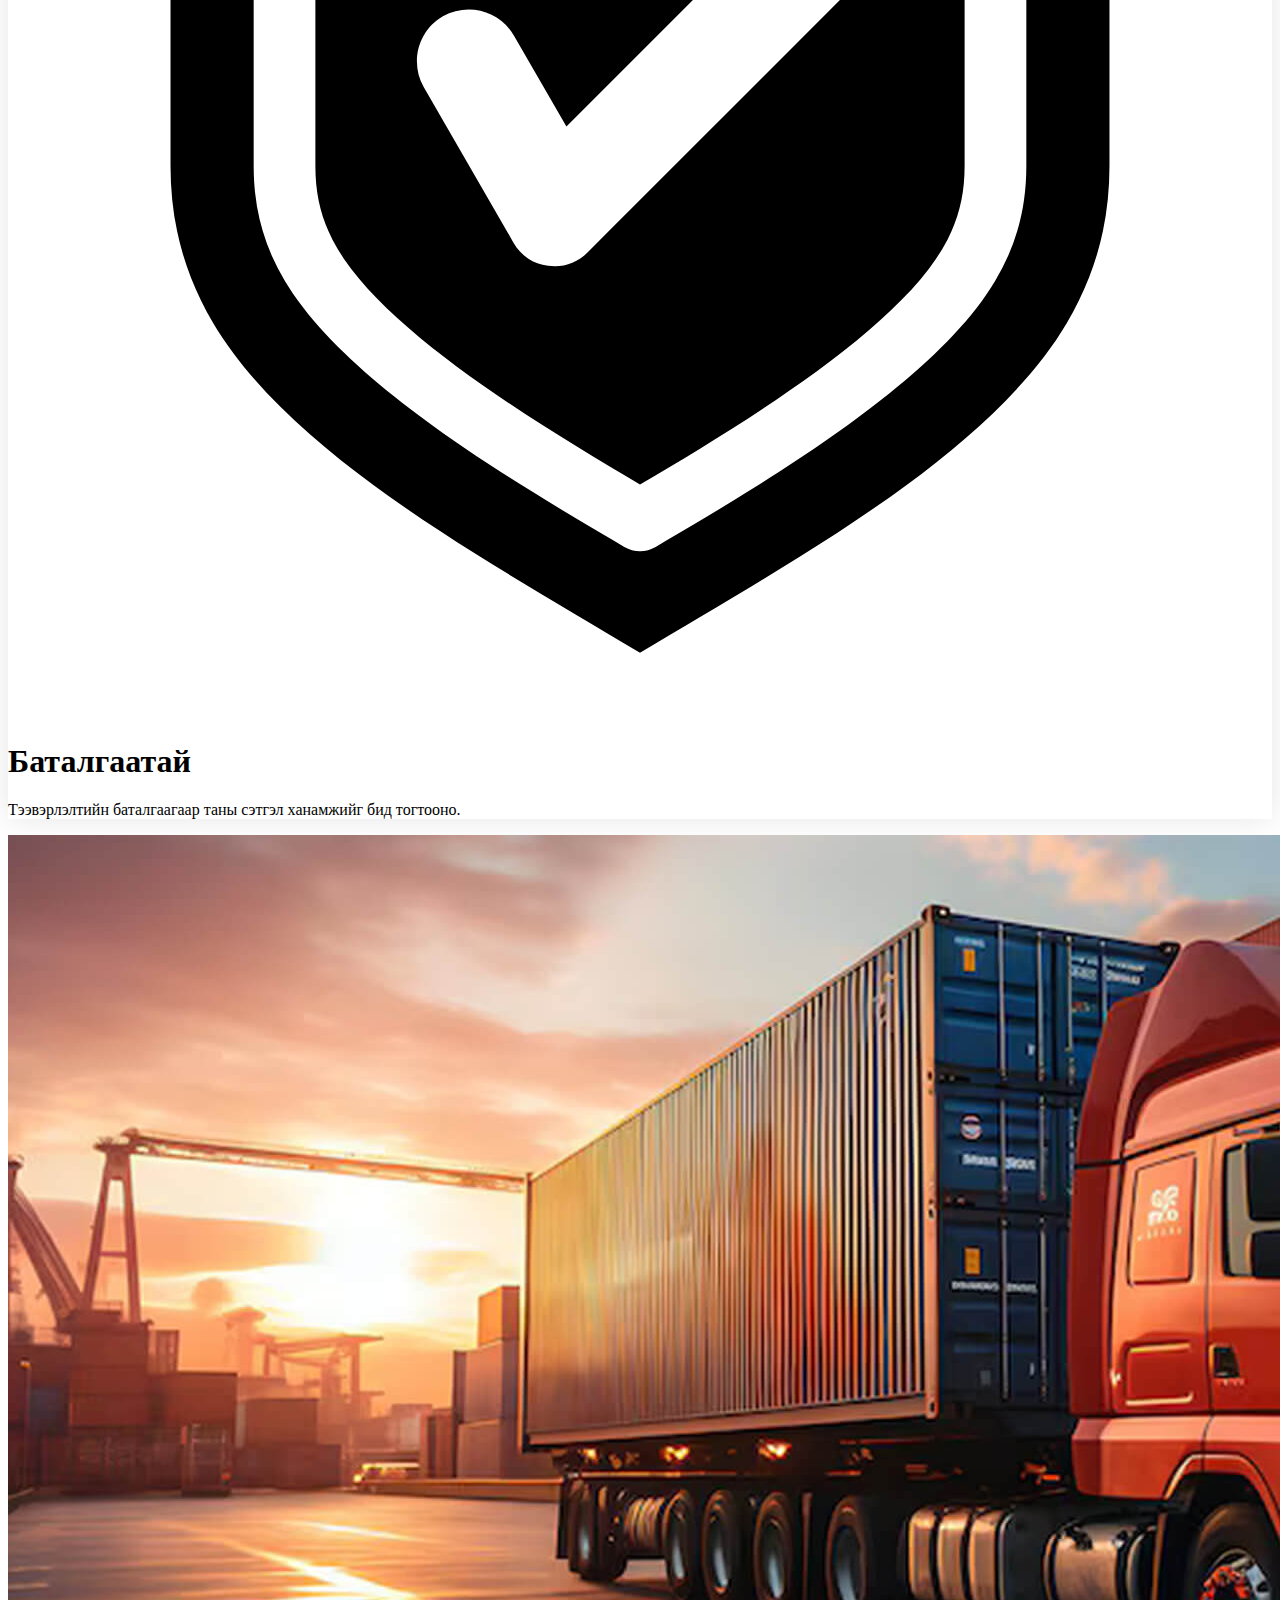
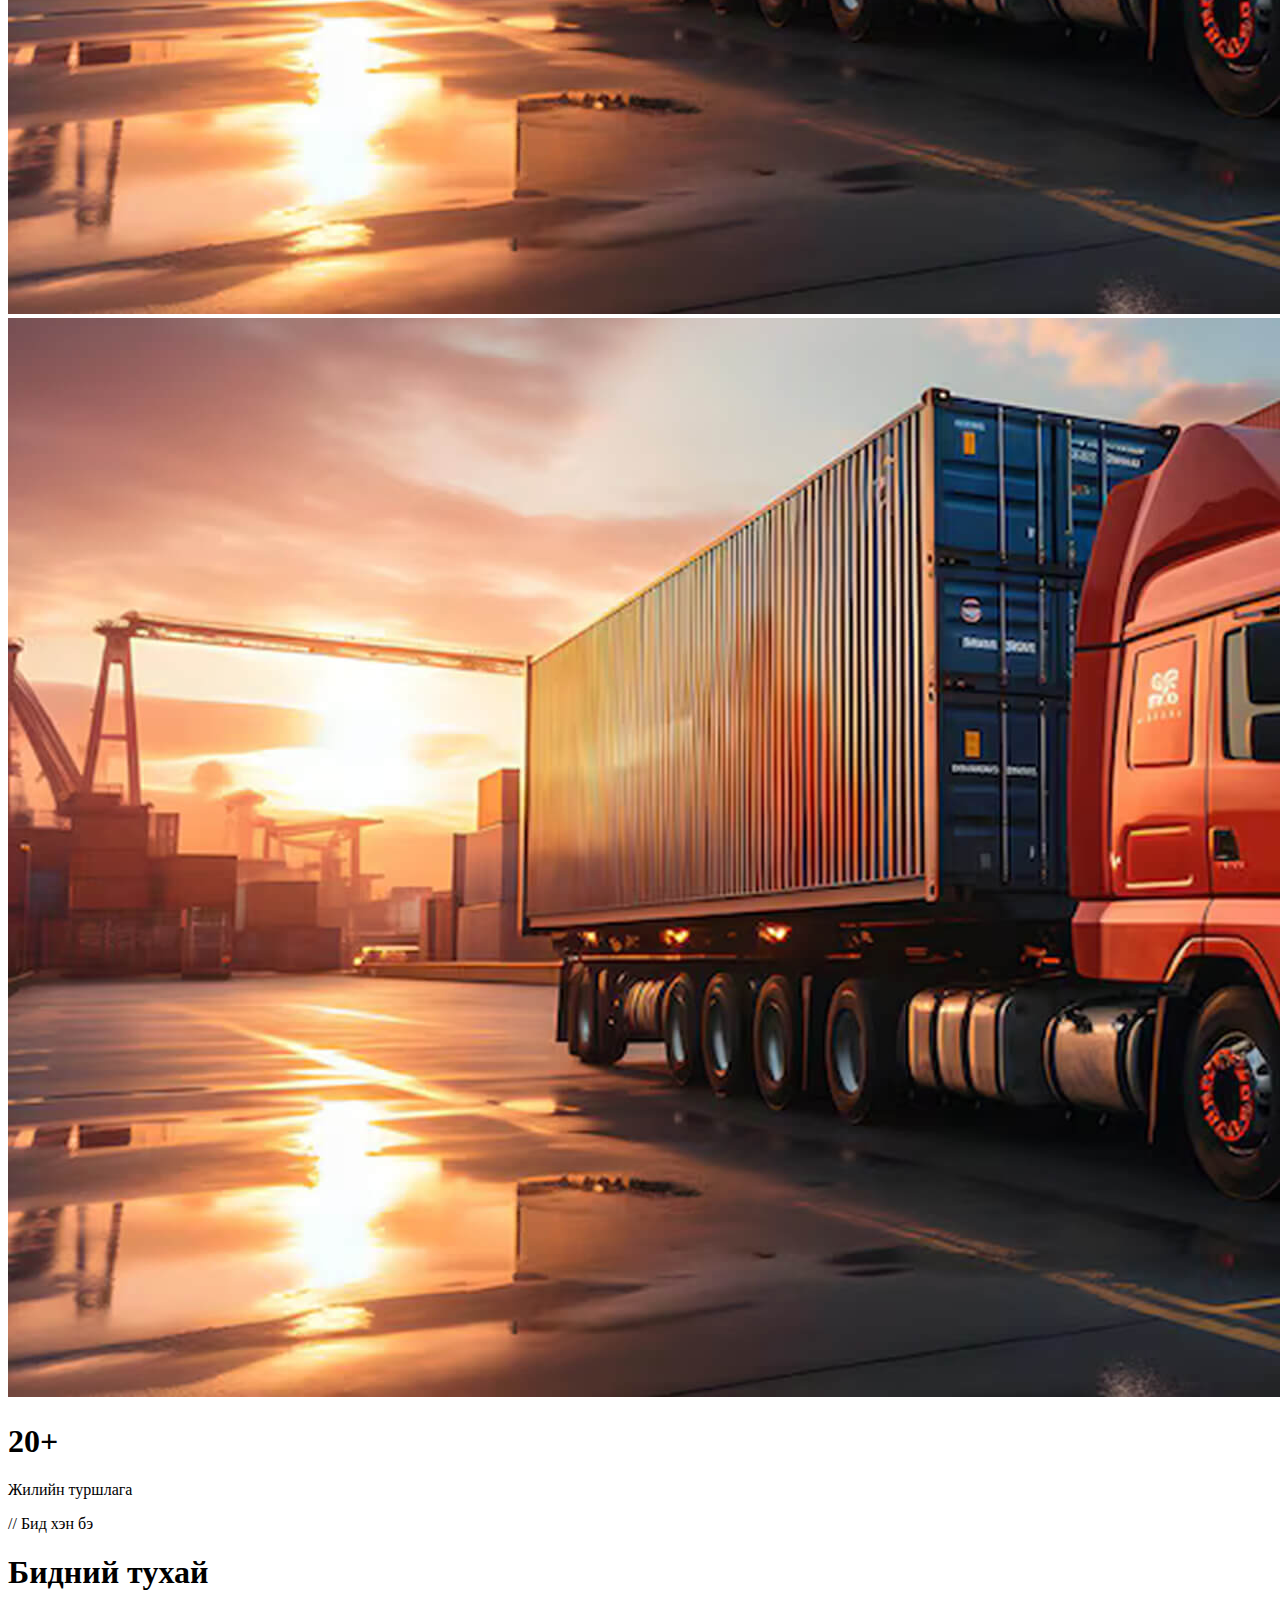
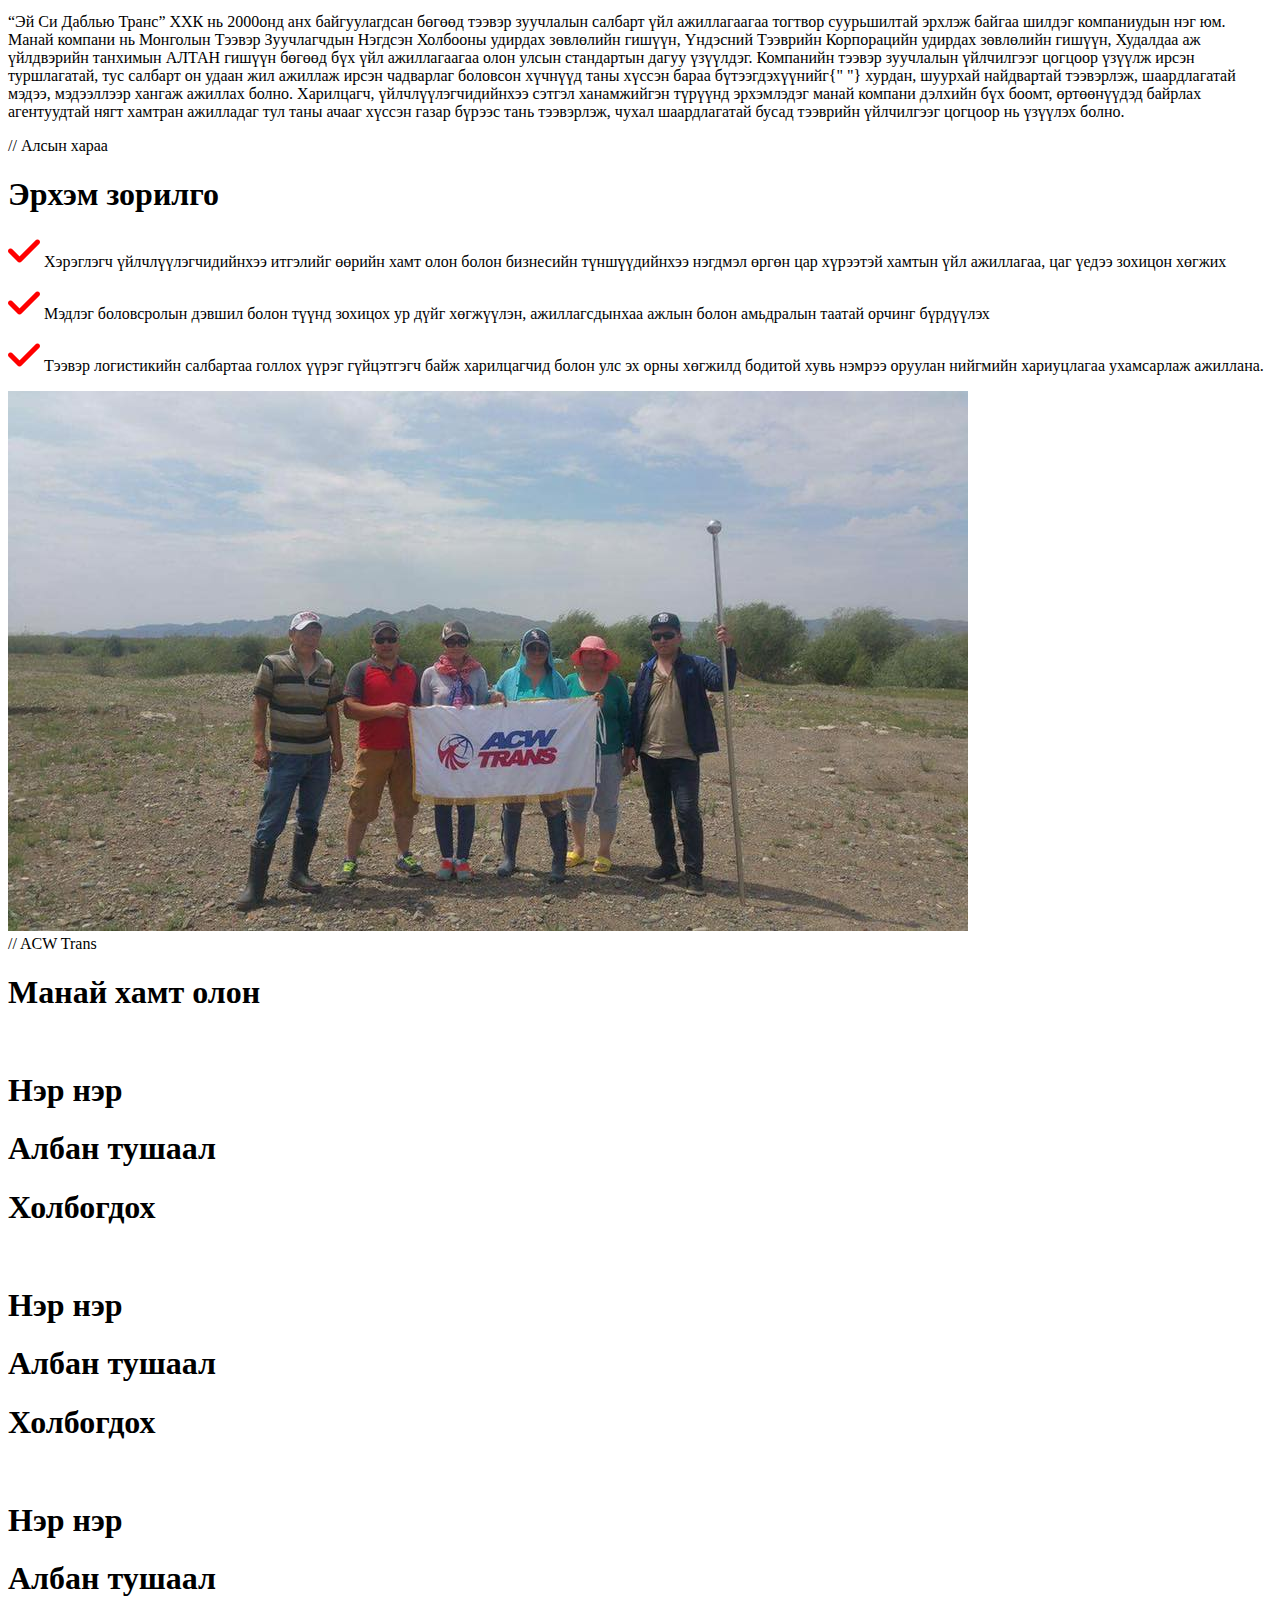
==== commit dd5f7a77: "members carousel" ====
--- a/about.html
+++ b/about.html
@@ -82,16 +82,6 @@
       /* Slides between gap */
       .slick-slide {
         margin: 0 10px;
-      }
-
-      /* Slides dot */
-      .slick-dots li {
-        margin: 0 10px;
-      }
-      .slick-dots > li,
-      button {
-        transform: scale(1.6);
-        /* padding: 0px !important; */
       }
     </style>
 
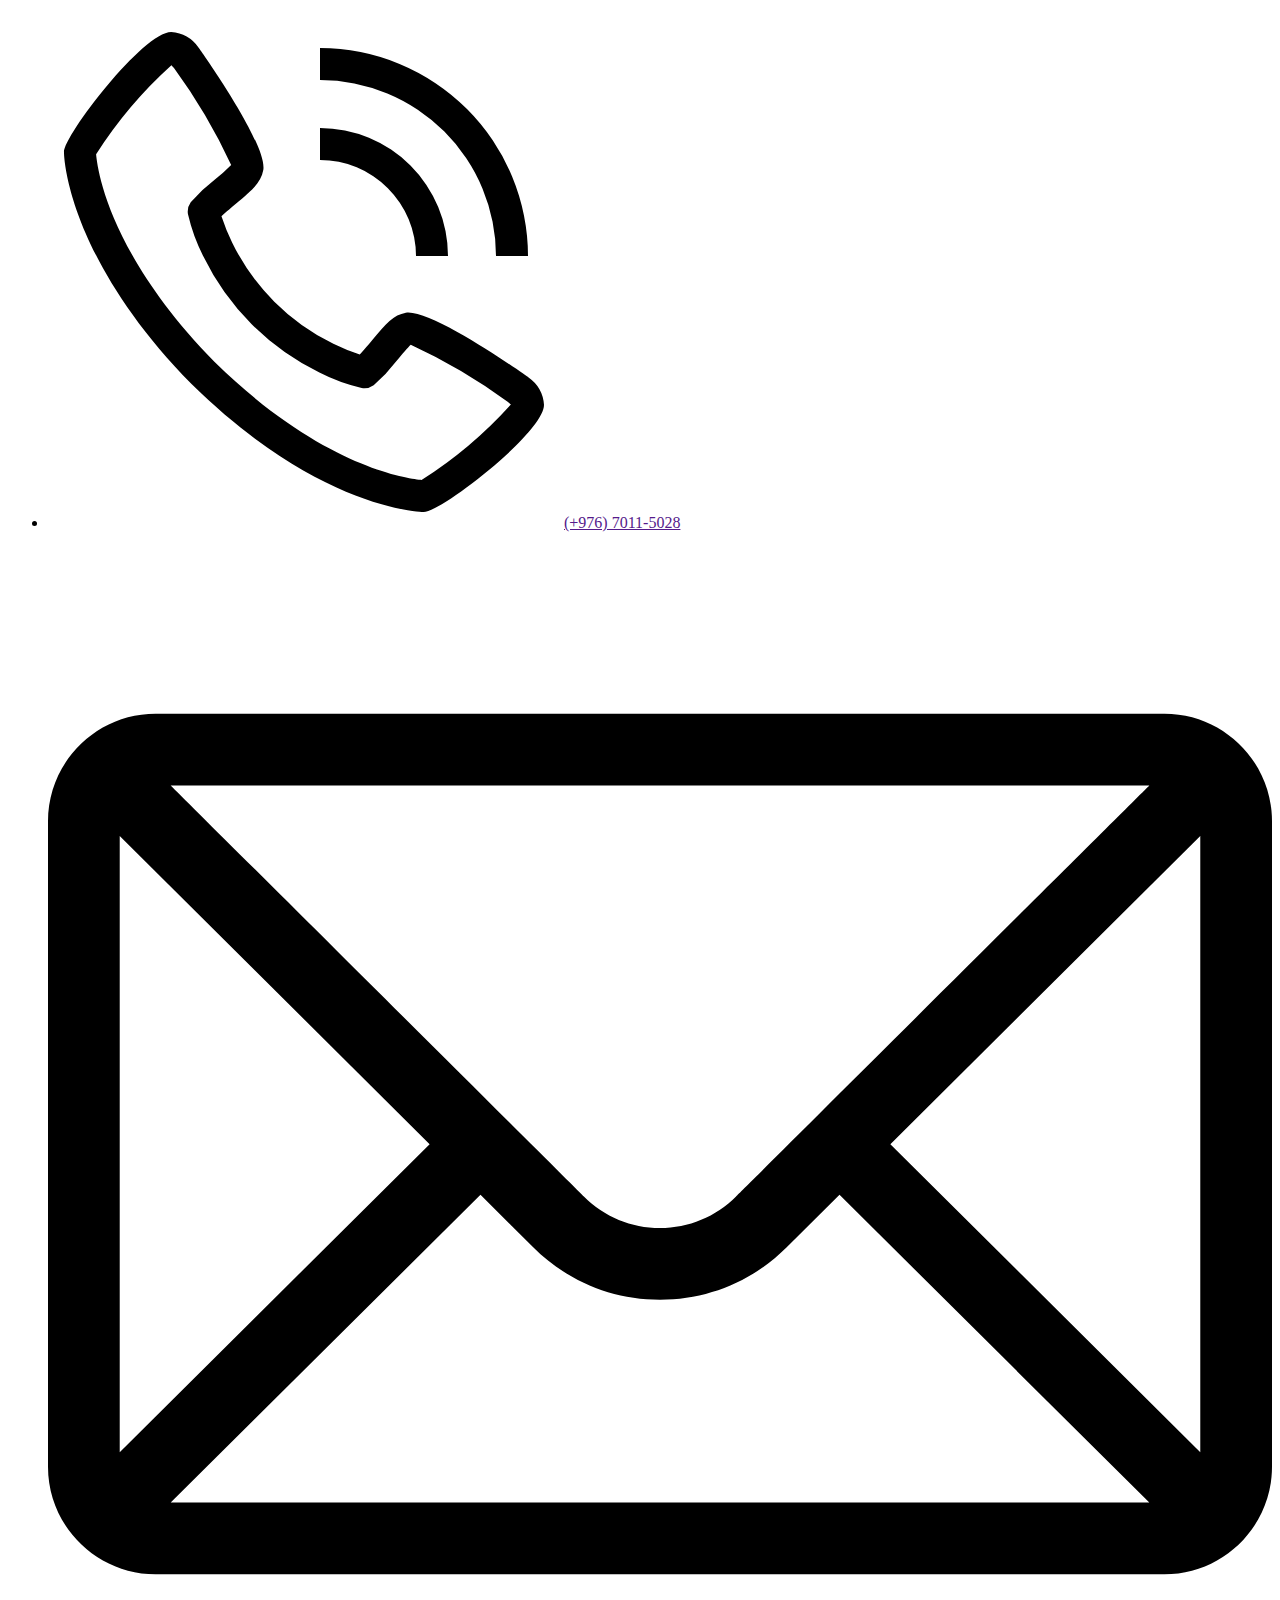
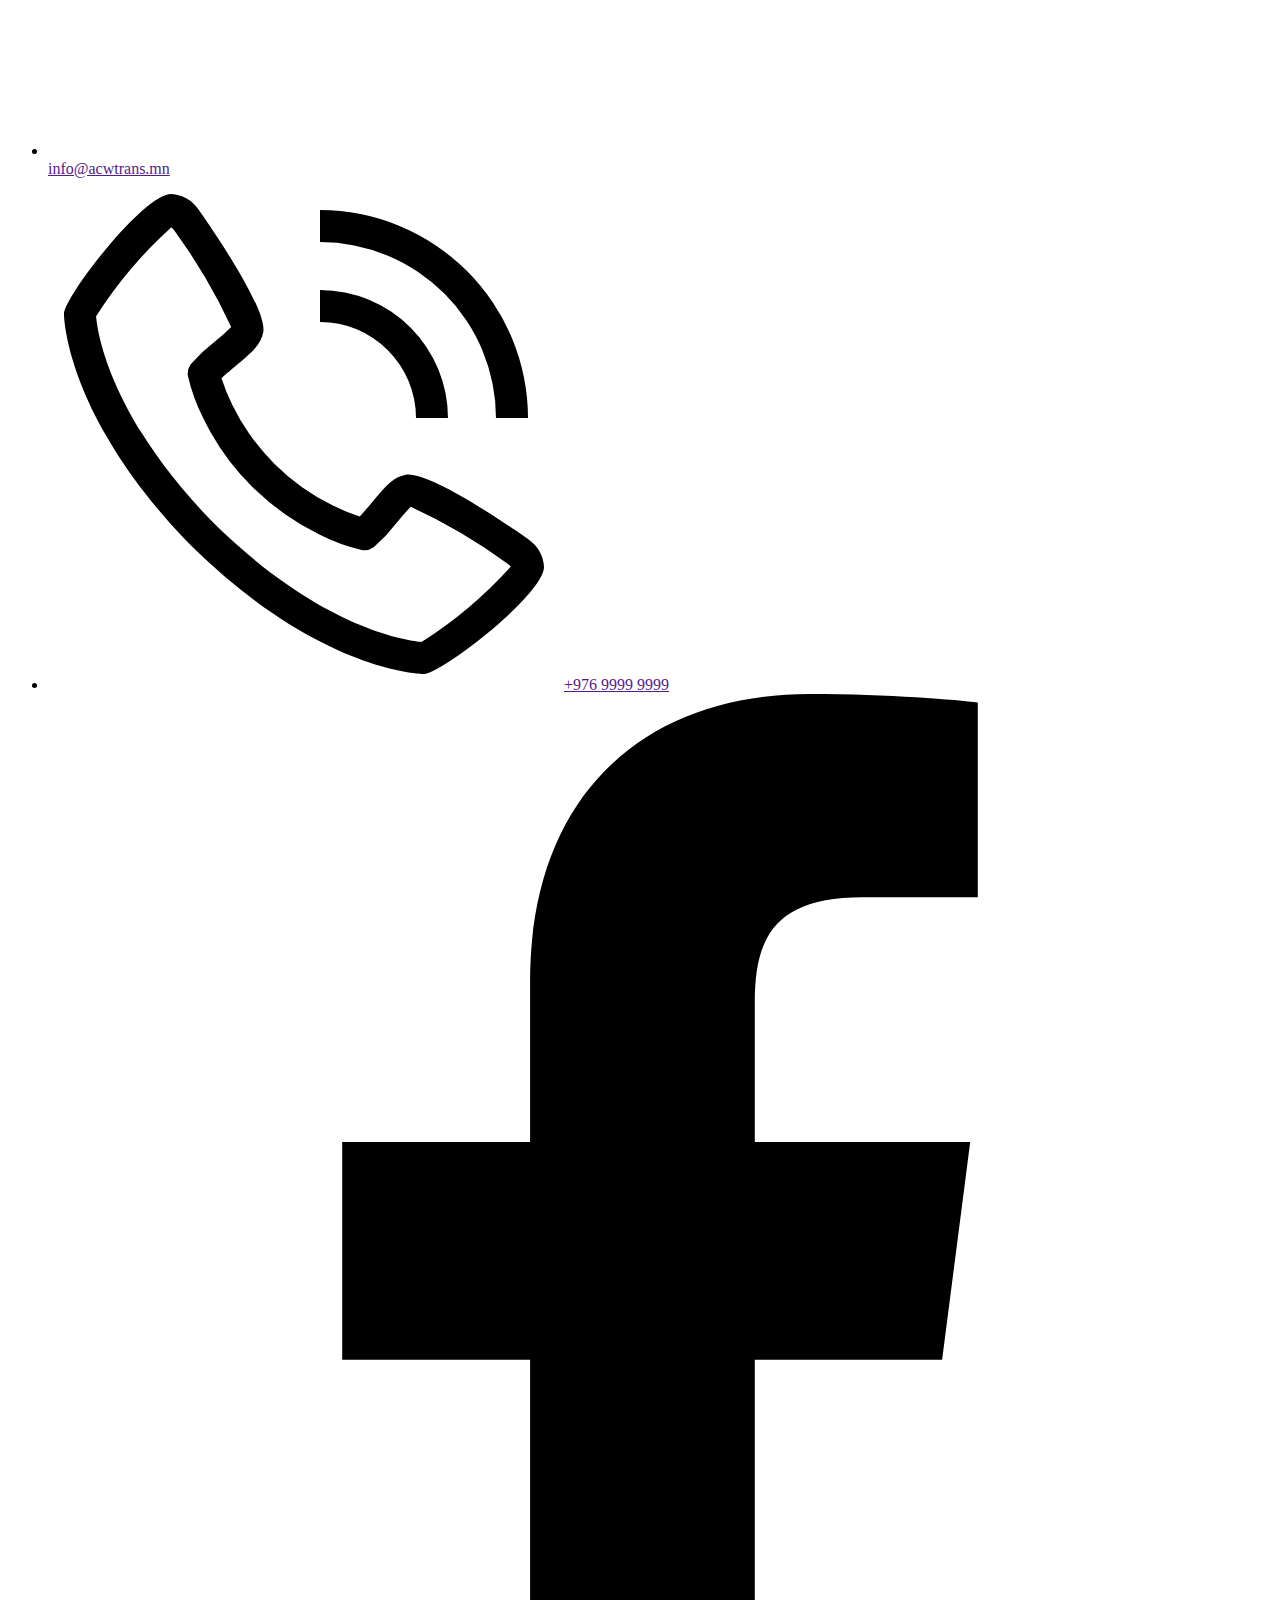
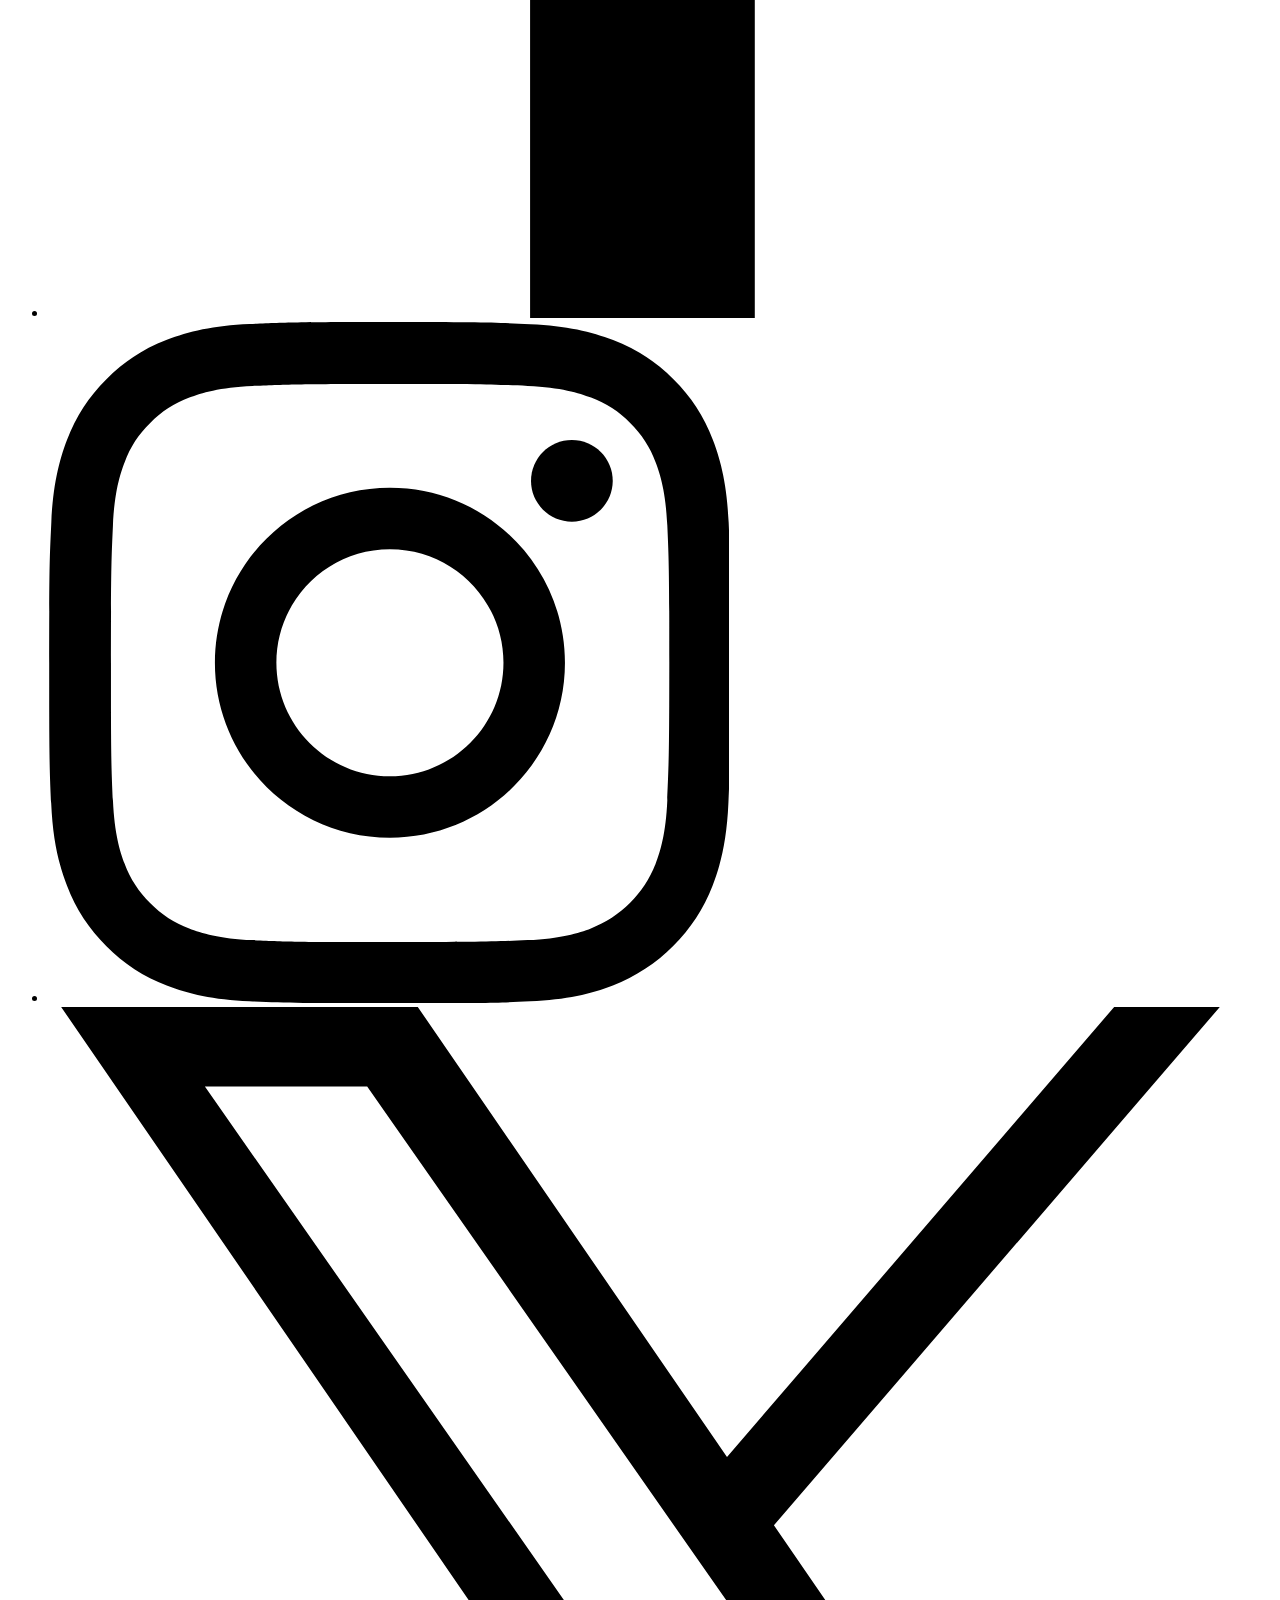
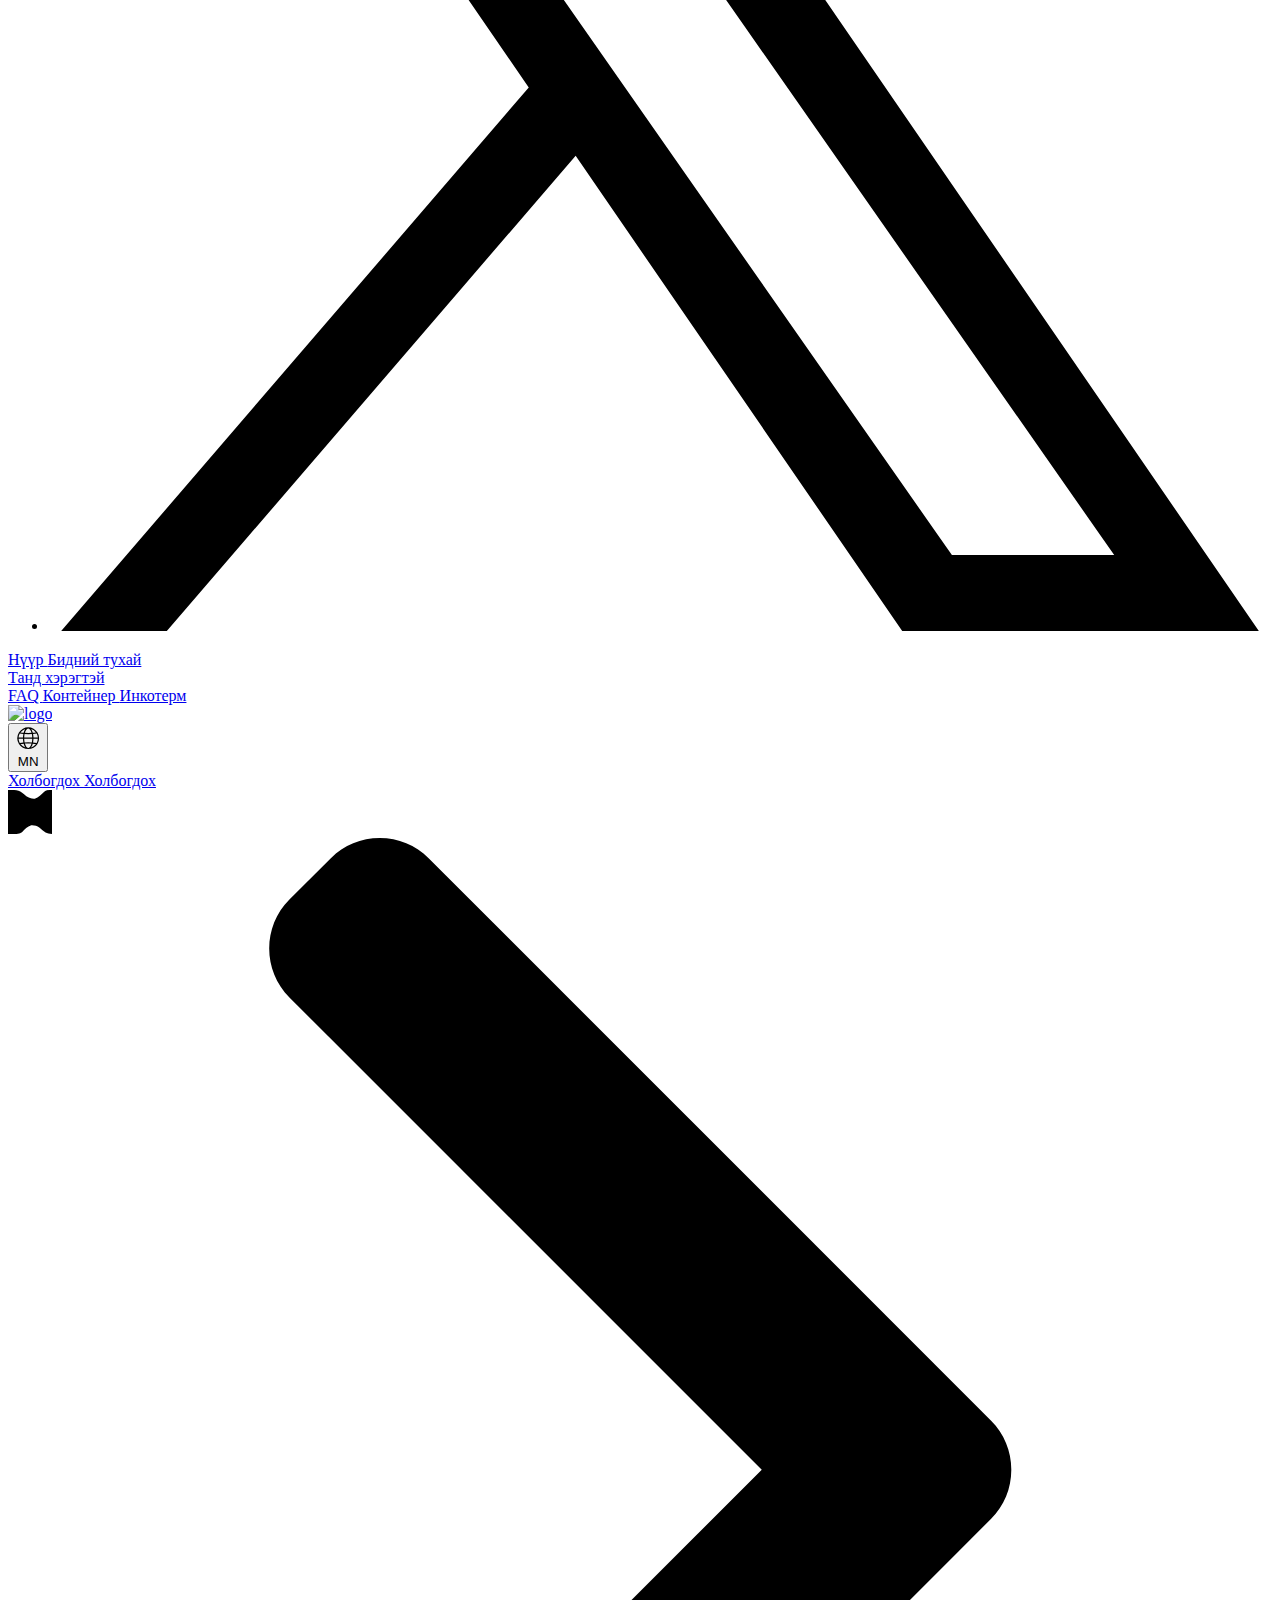
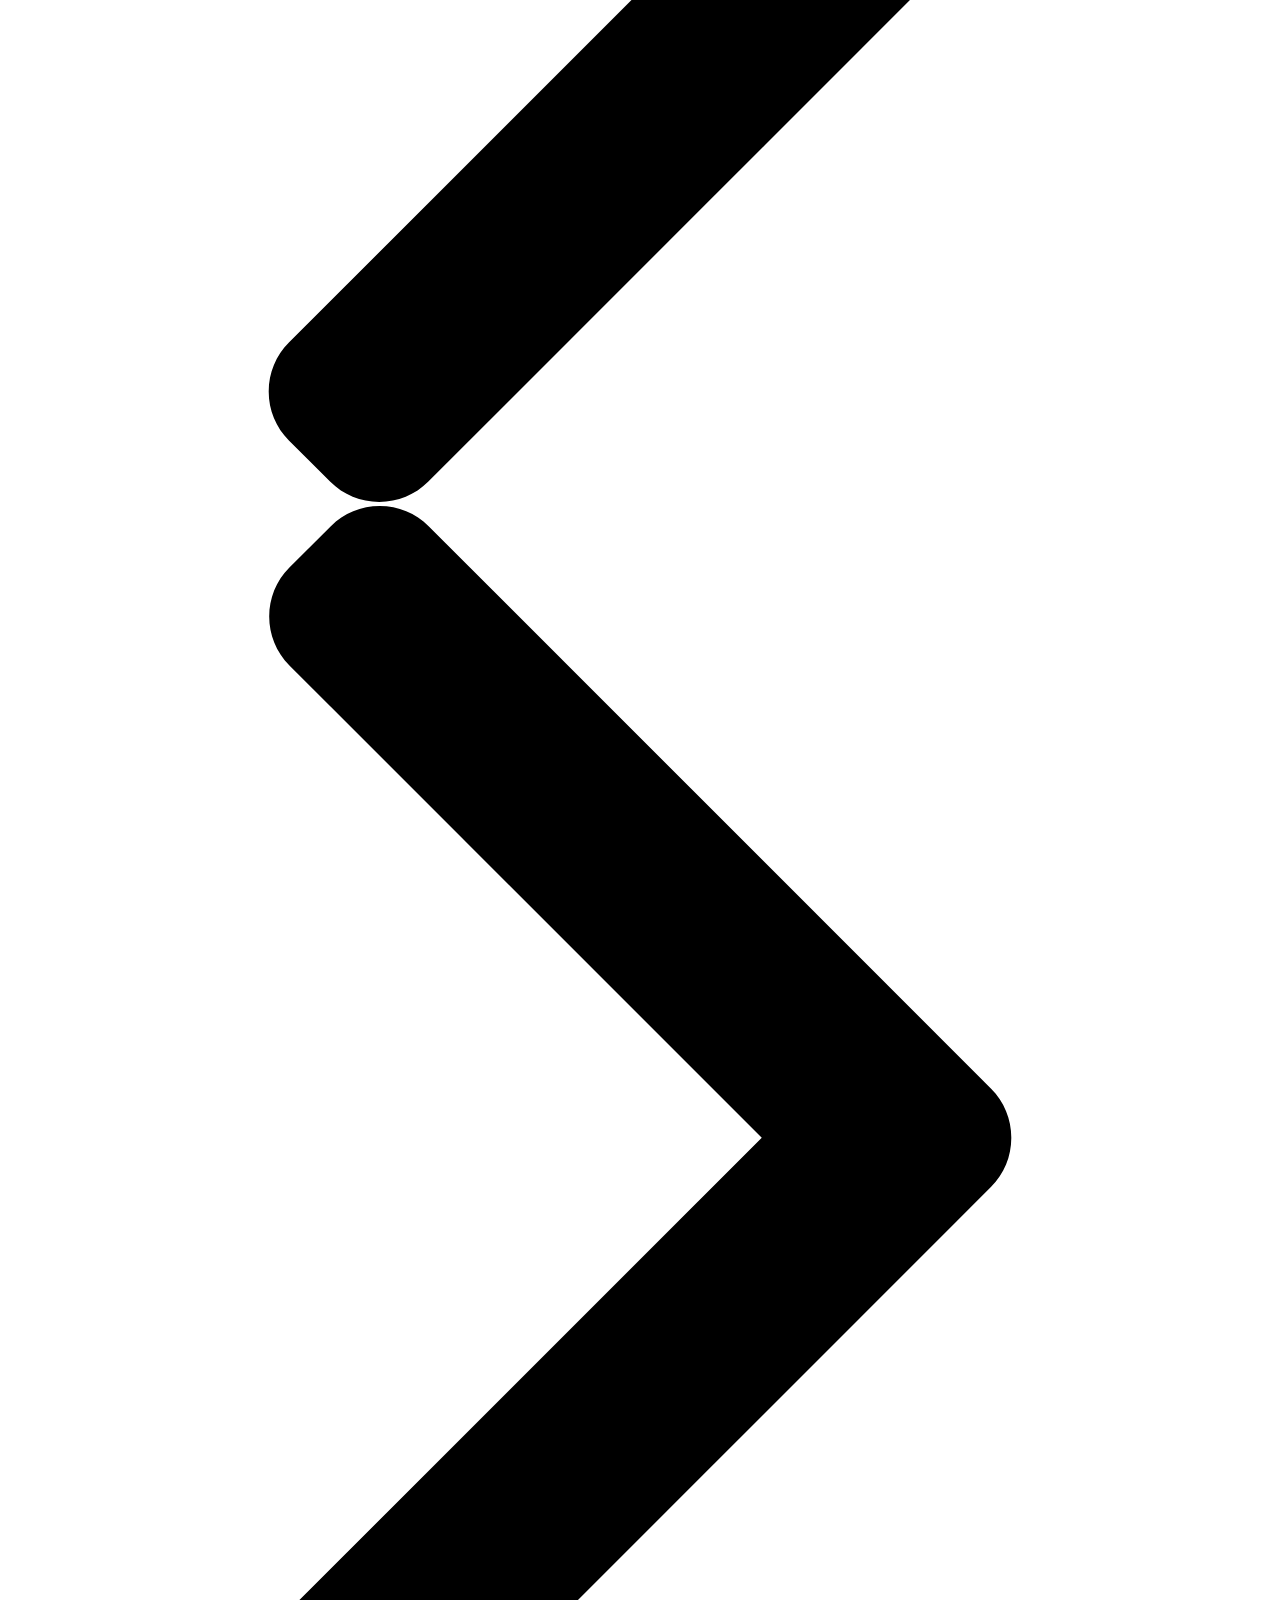
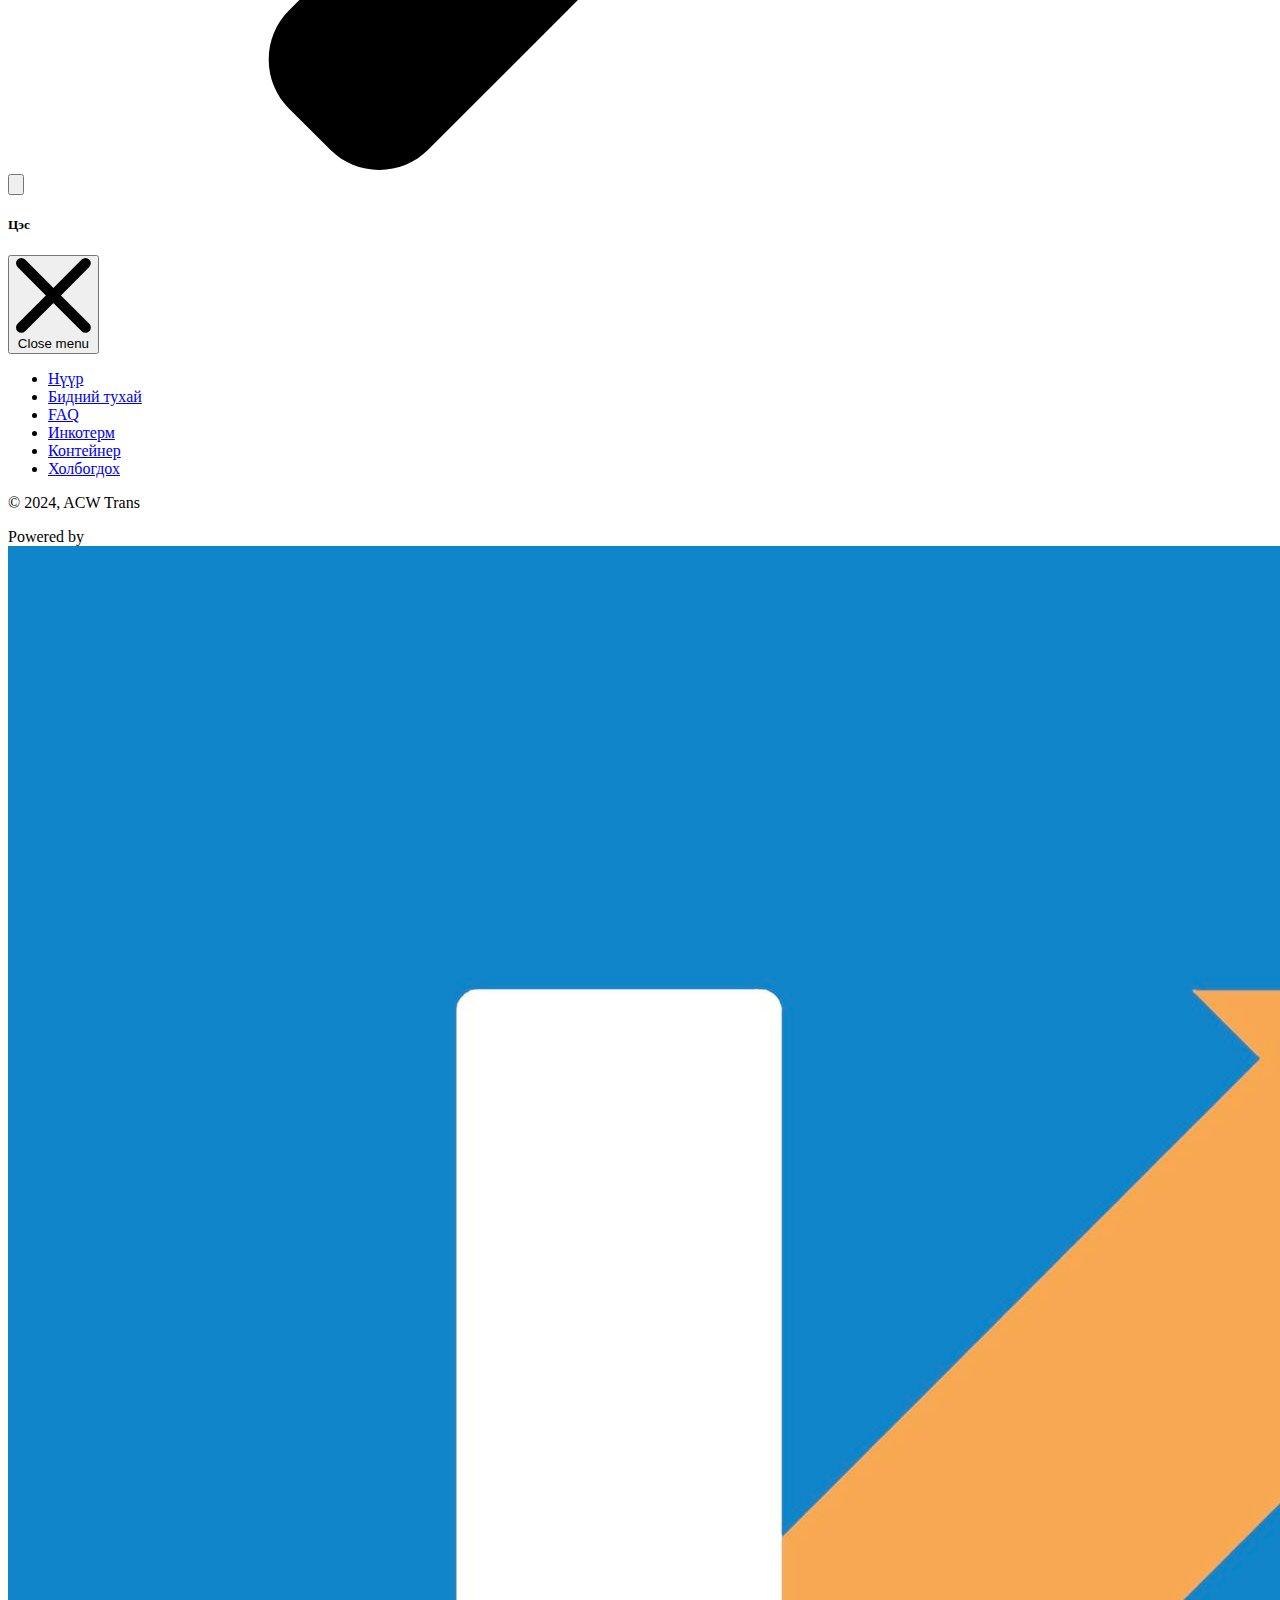
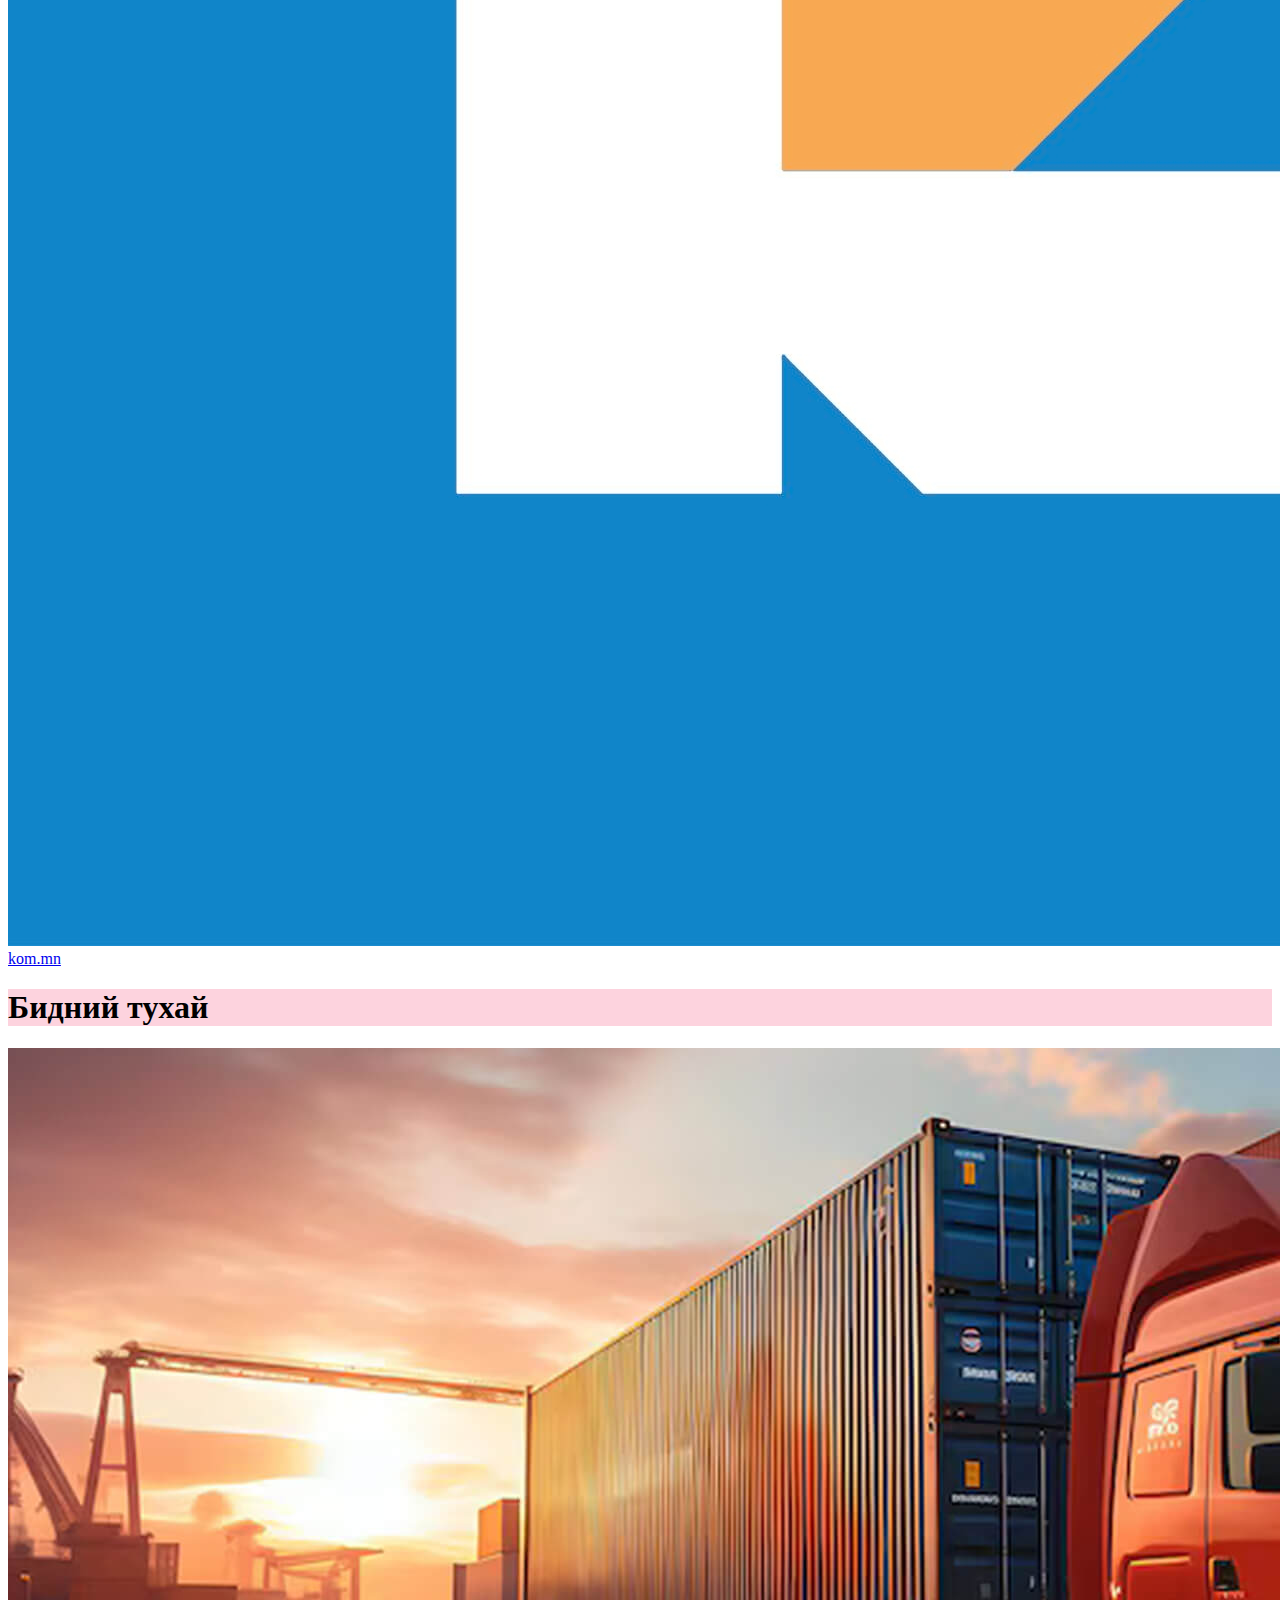
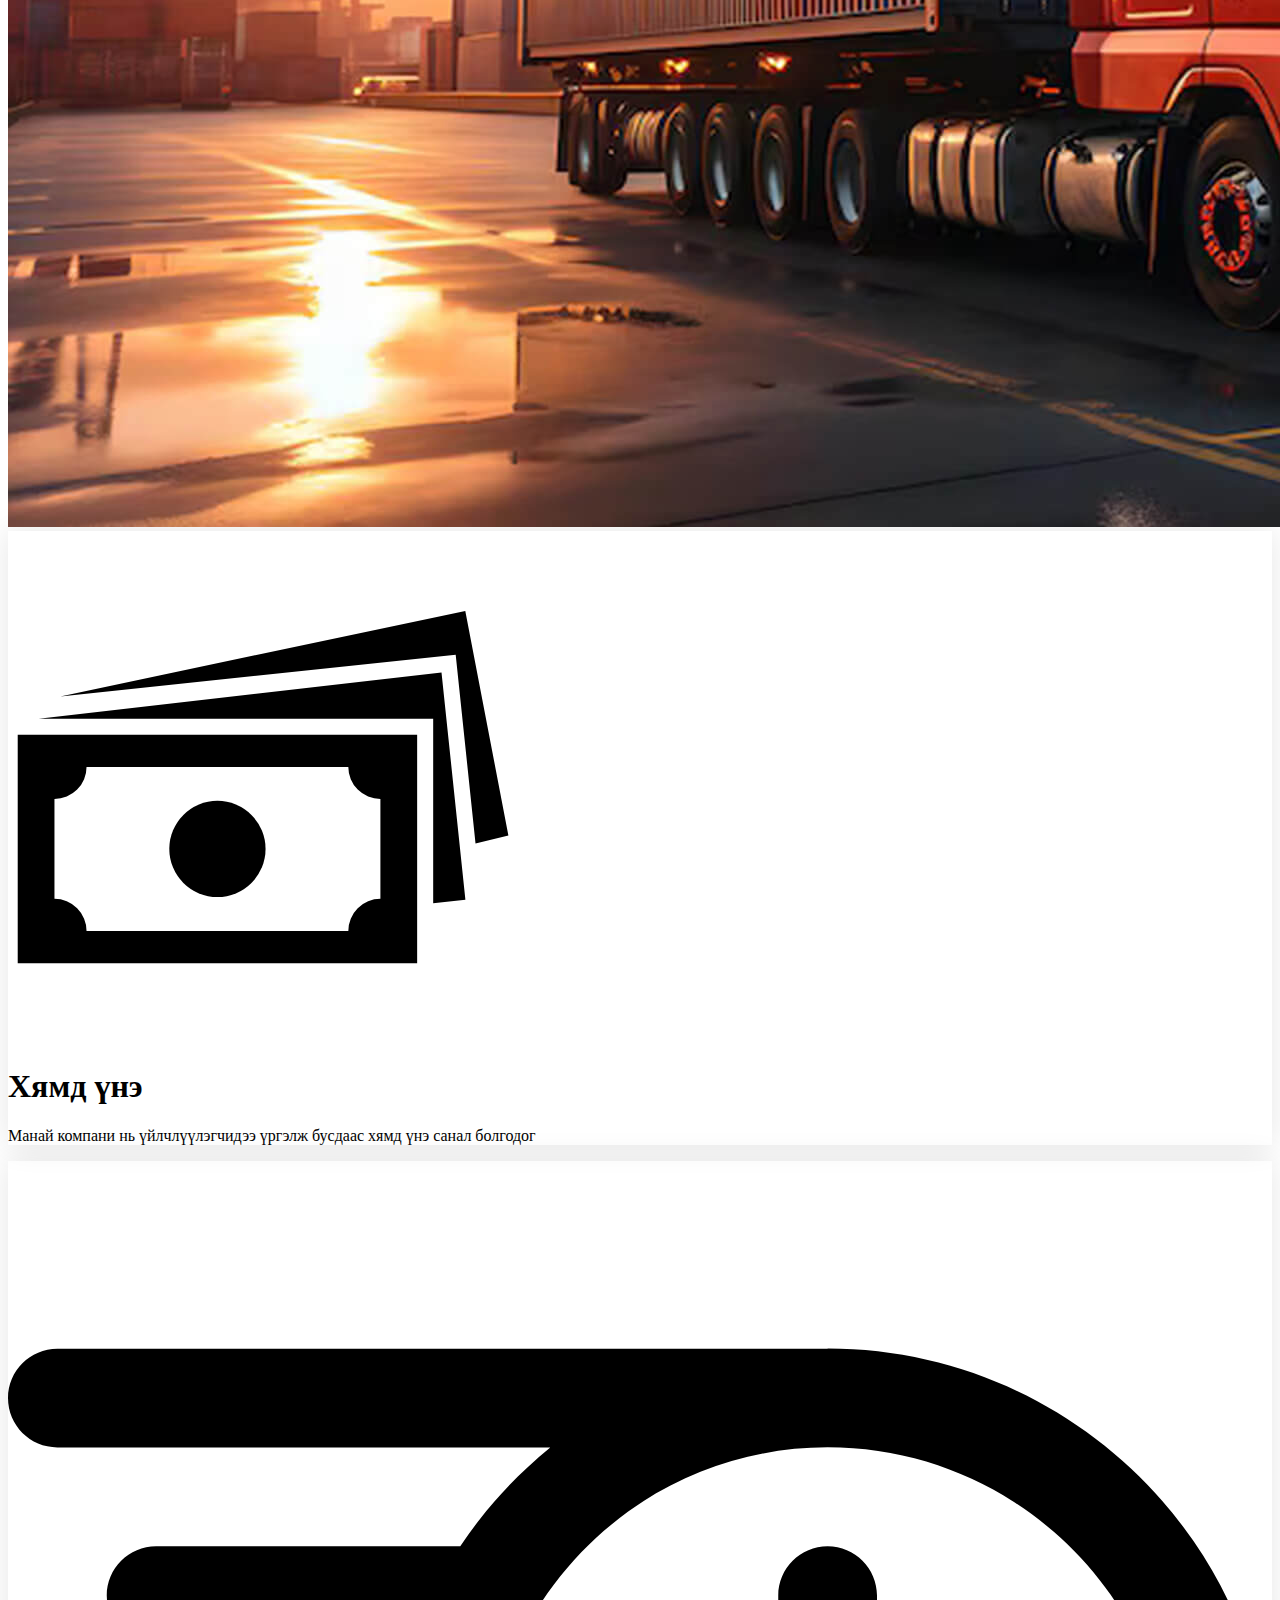
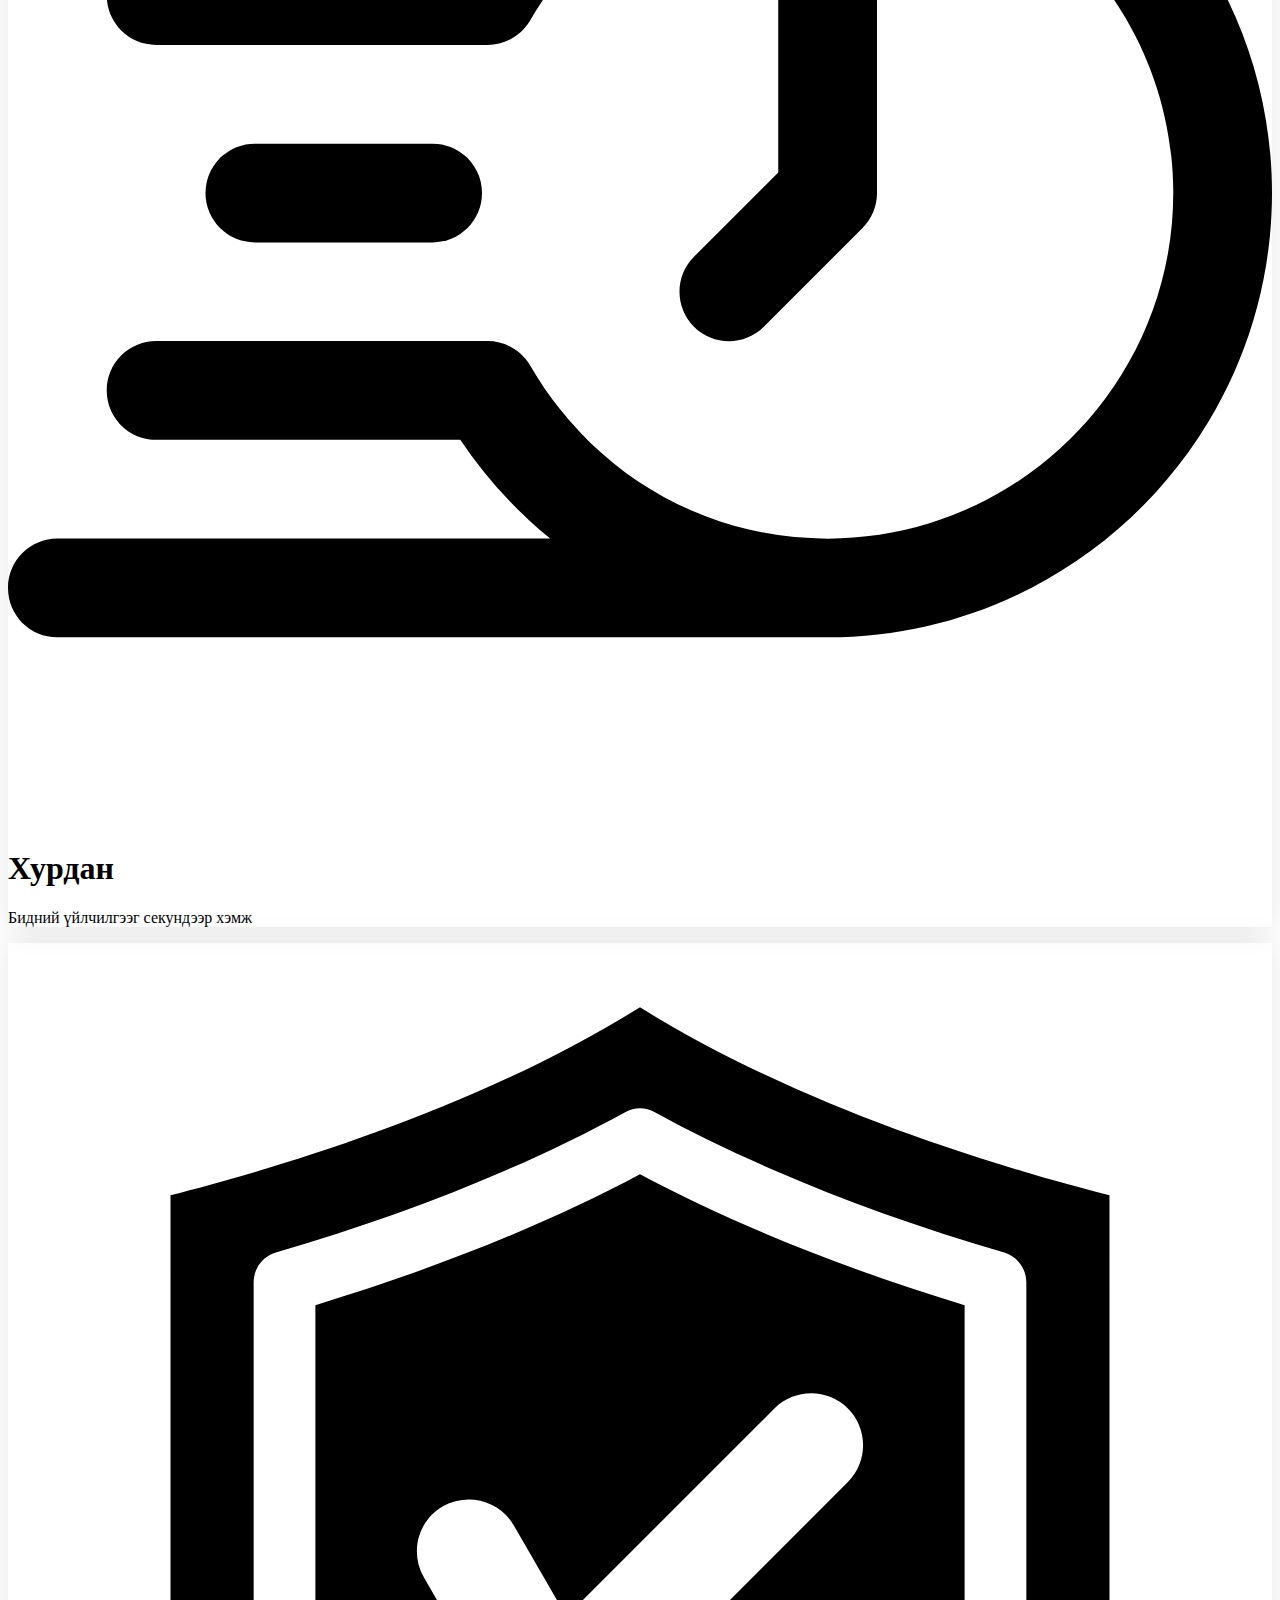
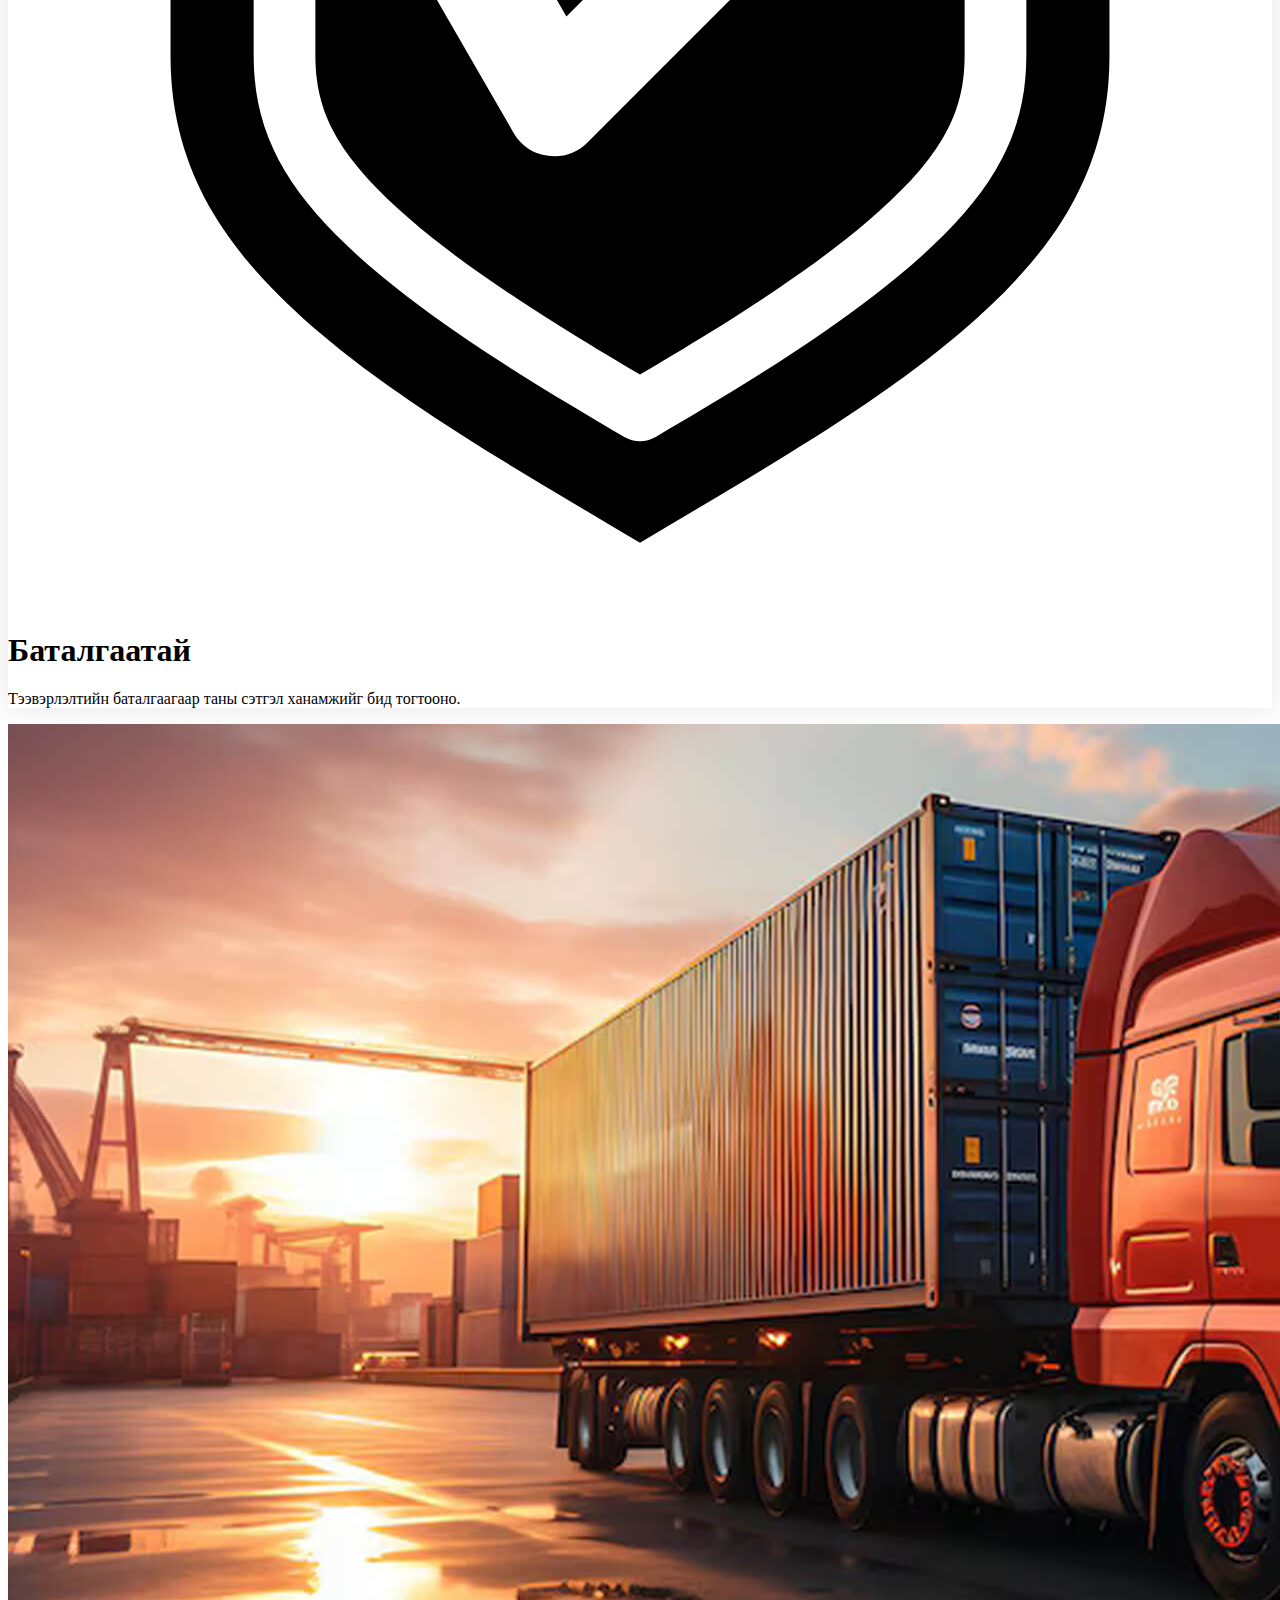
==== commit 98ba363c: "compress images" ====
--- a/about.html
+++ b/about.html
@@ -80,6 +80,19 @@
 
     <style>
       /* Slides between gap */
+
+      .slick-dots > li {
+        transform: scale(1.7) !important;
+      }
+
+      .slick-arrow {
+        transform: scale(1.7) !important;
+      }
+
+      .slick-next::before,
+      .slick-prev::before {
+        color: red !important;
+      }
       .slick-slide {
         margin: 0 10px;
       }
@@ -105,7 +118,7 @@
 
     <nav
       id="nav"
-      class="sticky py-4 lg:py-0 top-0 left-0 z-30 w-full h-full font-bold bg-light px-6 duration-500"
+      class="sticky py-4 lg:py-0 top-0 left-0 z-30 w-full h-full font-bold bg-light px-4 duration-500"
     ></nav>
 
     <div id="drawer"></div>
@@ -114,7 +127,7 @@
       class="m-3 sm:m-5 mt-3 relative h-[40vh] md:h-auto aspect-auto md:aspect-[3/1] rounded-3xl overflow-hidden"
     >
       <div
-        class="absolute top-0 left-0 z-10 flex items-center justify-center size-full"
+        class="absolute top-0 left-0 z-10 flex items-center justify-center size-full backdrop-blur-sm"
         style="background: rgba(246, 36, 89, 0.2)"
       >
         <h1
@@ -403,6 +416,7 @@
       </div>
     </section>
 
+    <!-- Slick Carousel -->
     <script
       src="https://cdnjs.cloudflare.com/ajax/libs/jquery/3.7.1/jquery.min.js"
       integrity="sha512-v2CJ7UaYy4JwqLDIrZUI/4hqeoQieOmAZNXBeQyjo21dadnwR+8ZaIJVT8EE2iyI61OV8e6M8PP2/4hpQINQ/g=="
@@ -427,7 +441,7 @@
         $("#slick-container").slick({
           slidesToShow: 3,
           slidesToScroll: 1,
-          draggable: false,
+          draggable: true,
           autoplay: true,
           autoplaySpeed: 2000,
           infinite: false,
@@ -440,7 +454,6 @@
               settings: {
                 slidesToShow: 3,
                 slidesToScroll: 3,
-
                 dots: true,
               },
             },
@@ -459,9 +472,6 @@
                 arrows: false,
               },
             },
-            // You can unslick at a given breakpoint now by adding:
-            // settings: "unslick"
-            // instead of a settings object
           ],
         });
       });
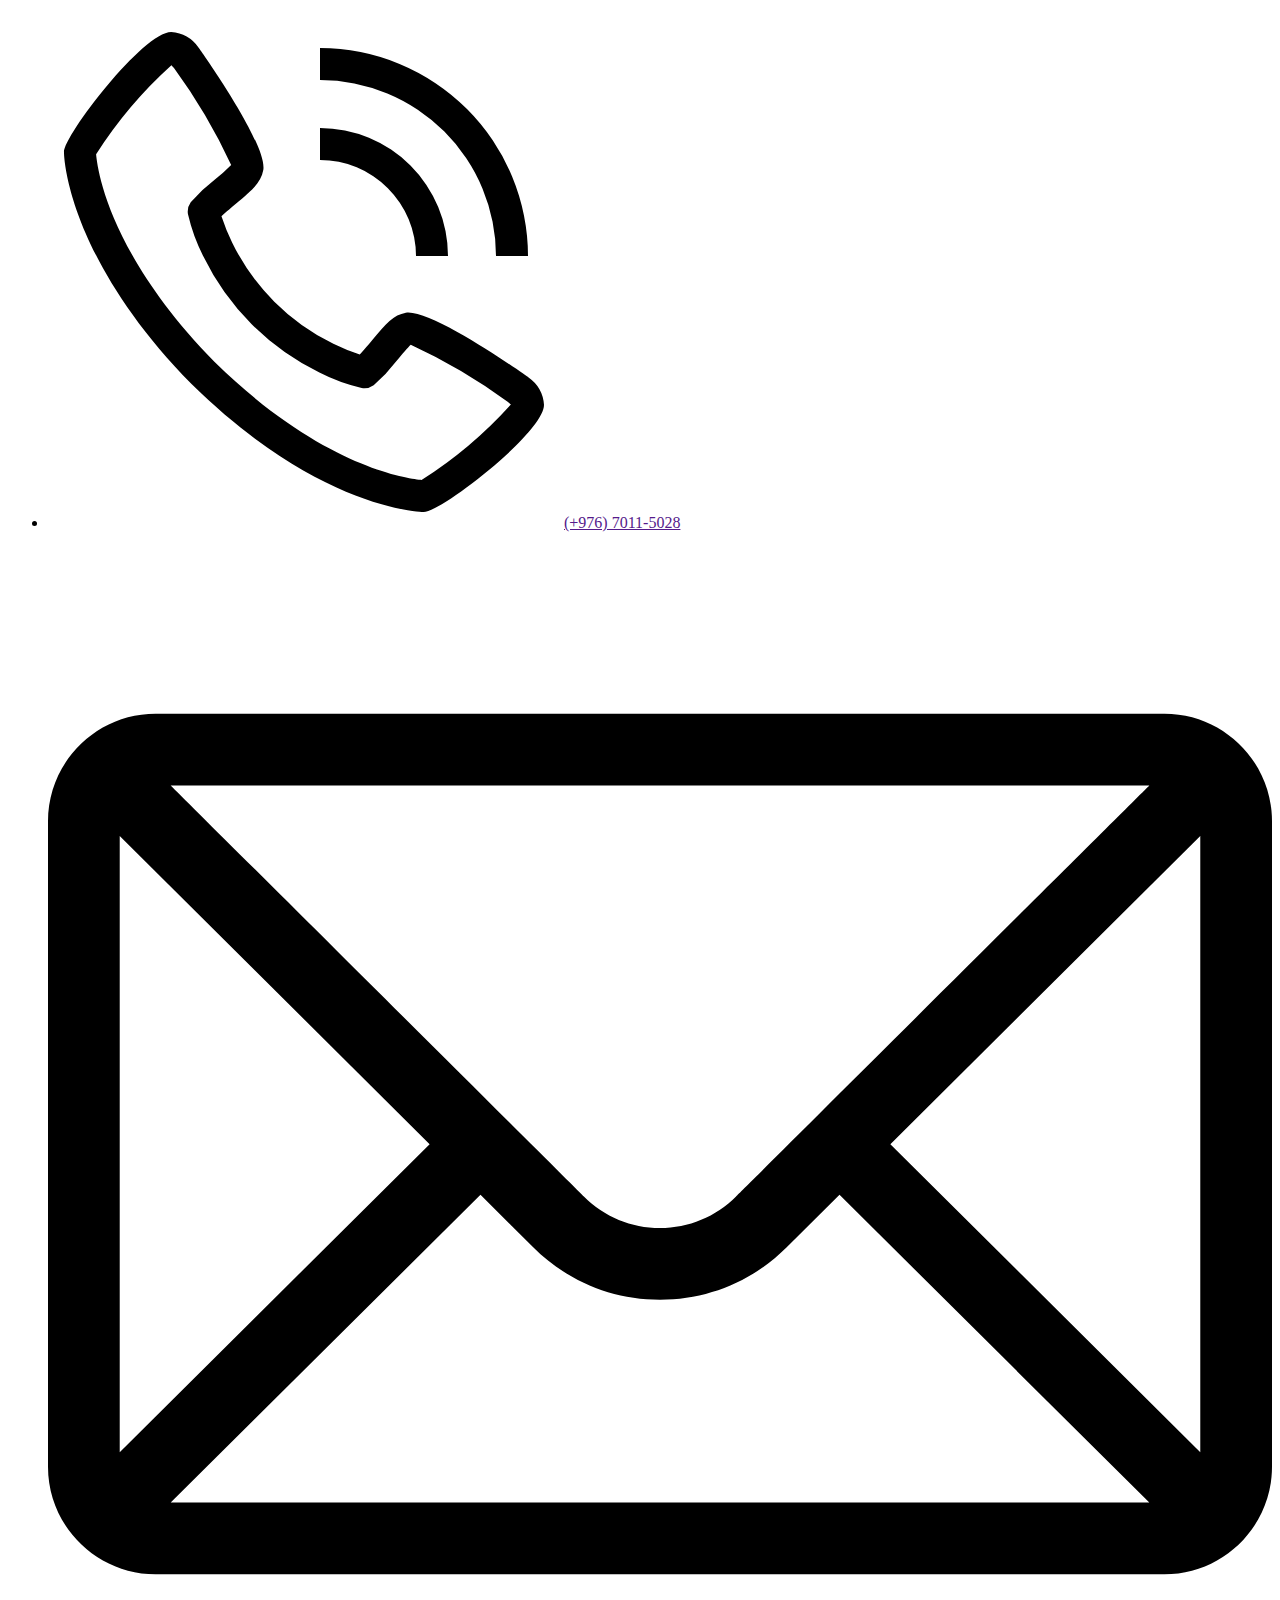
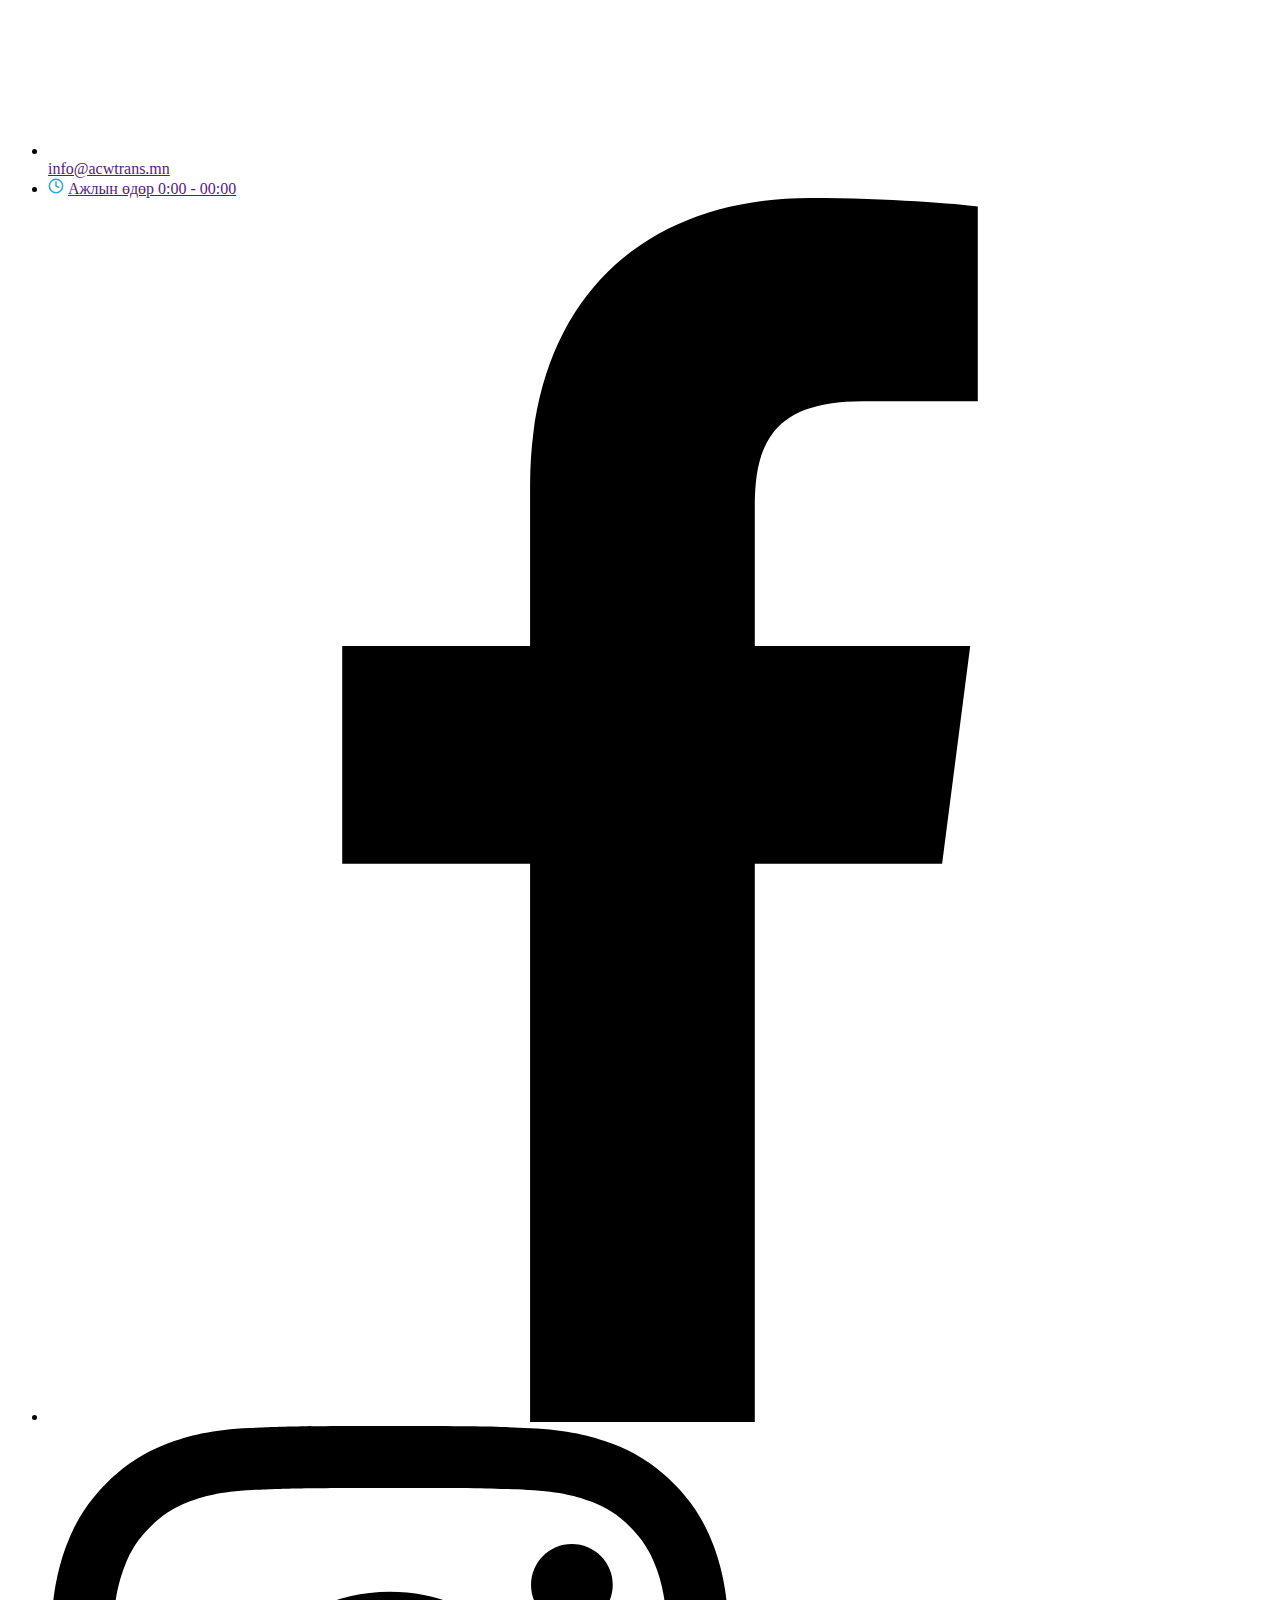
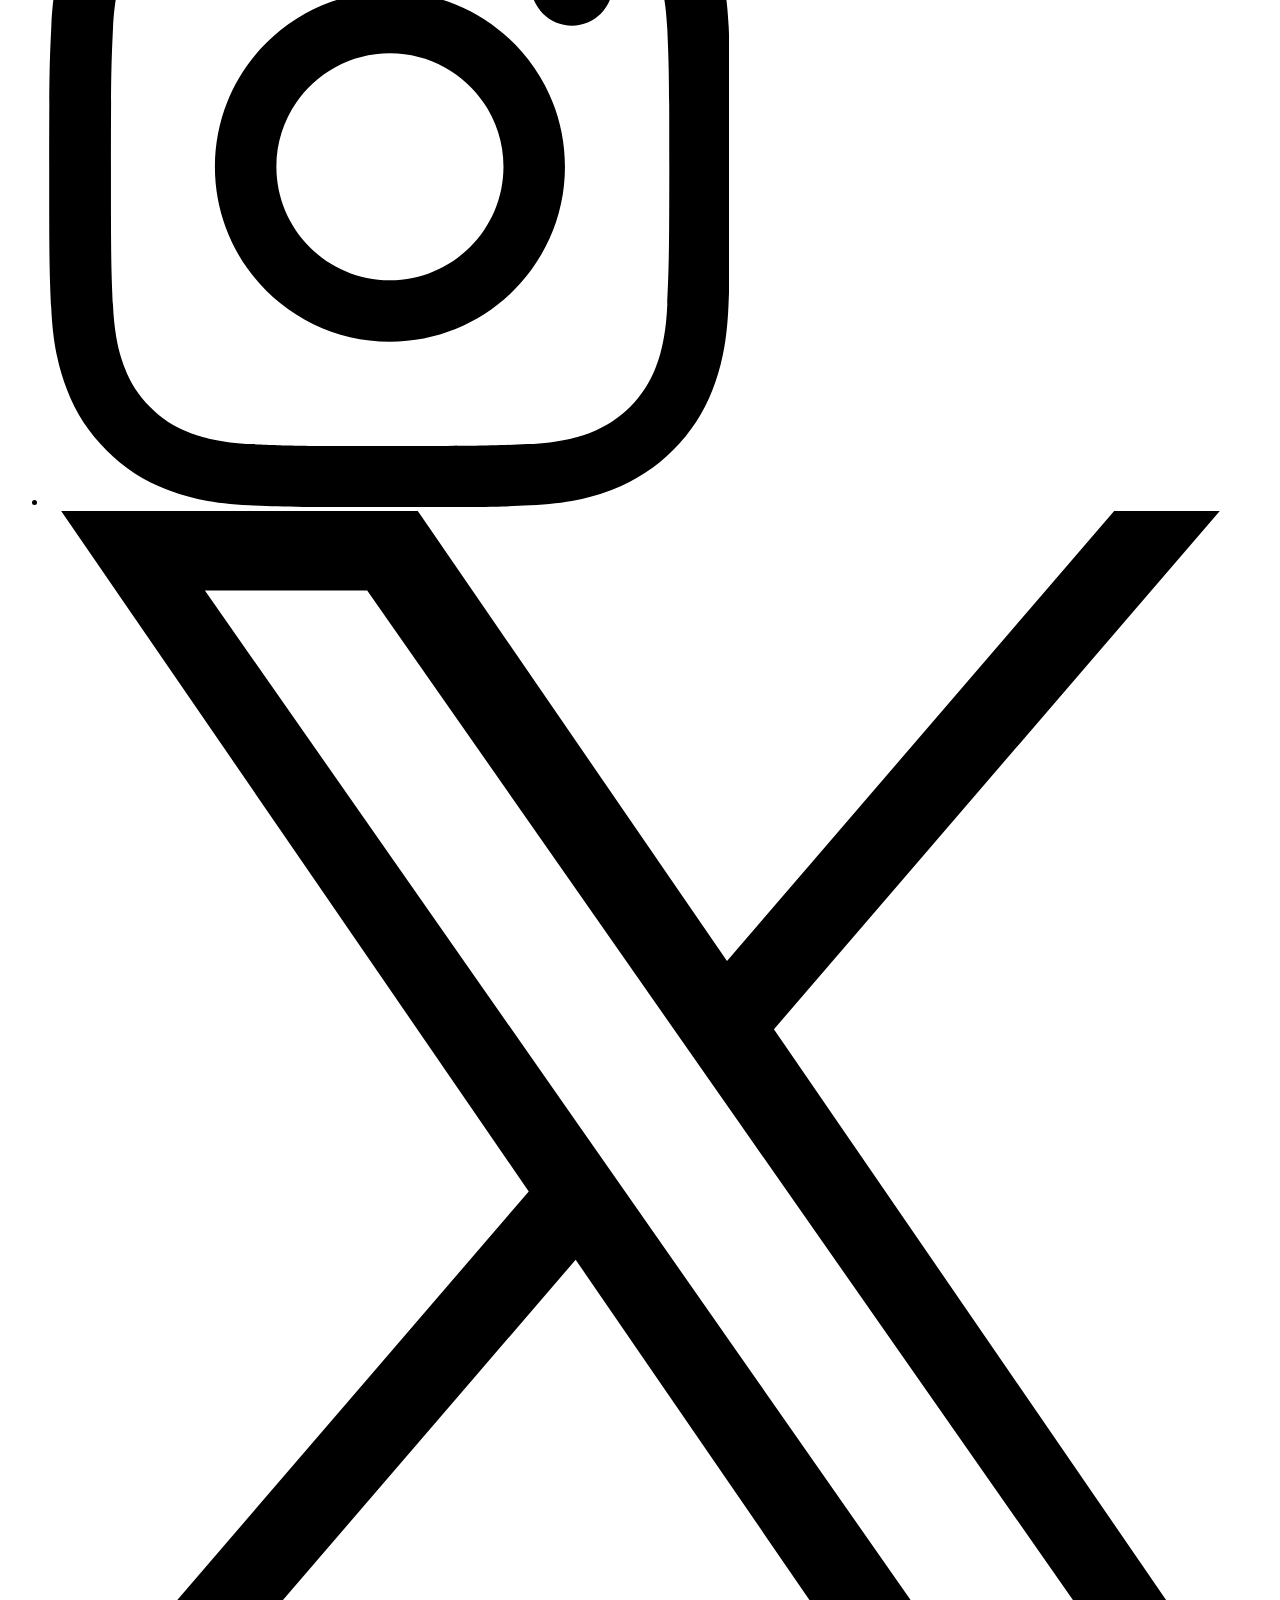
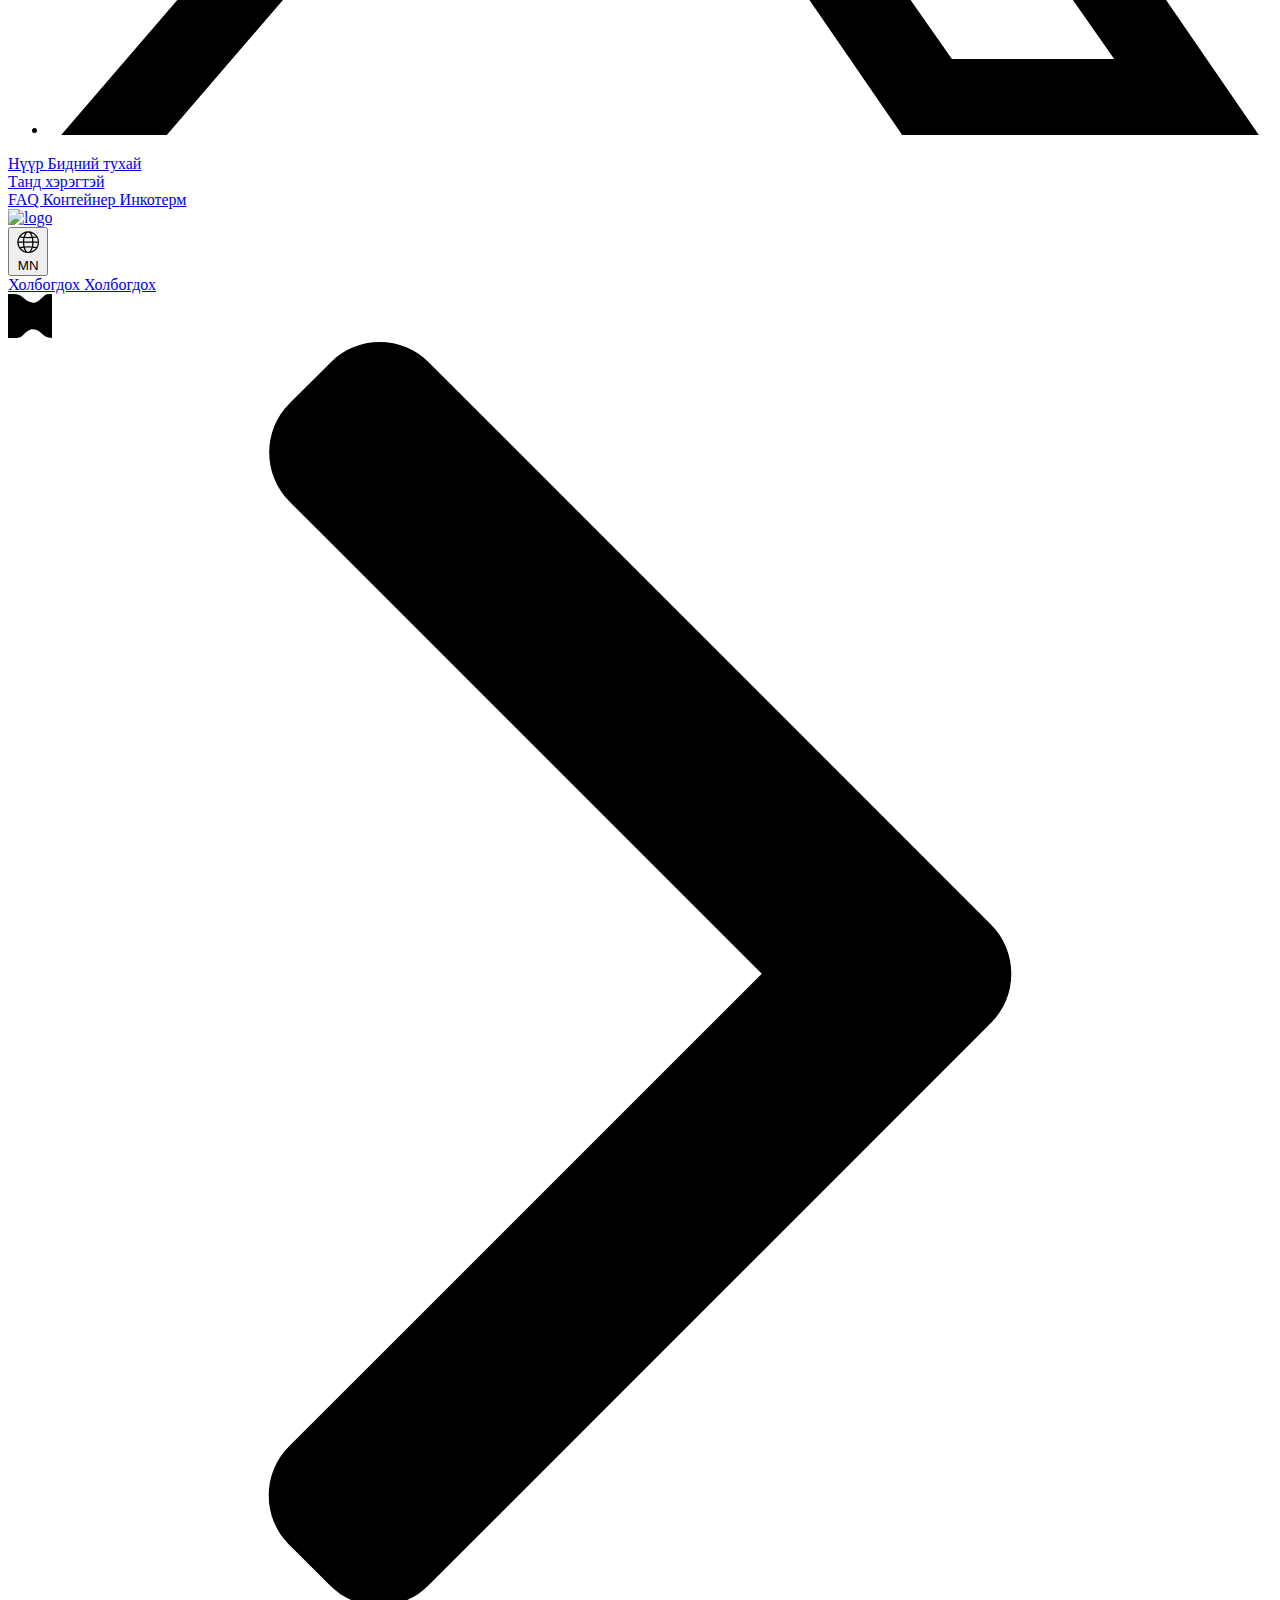
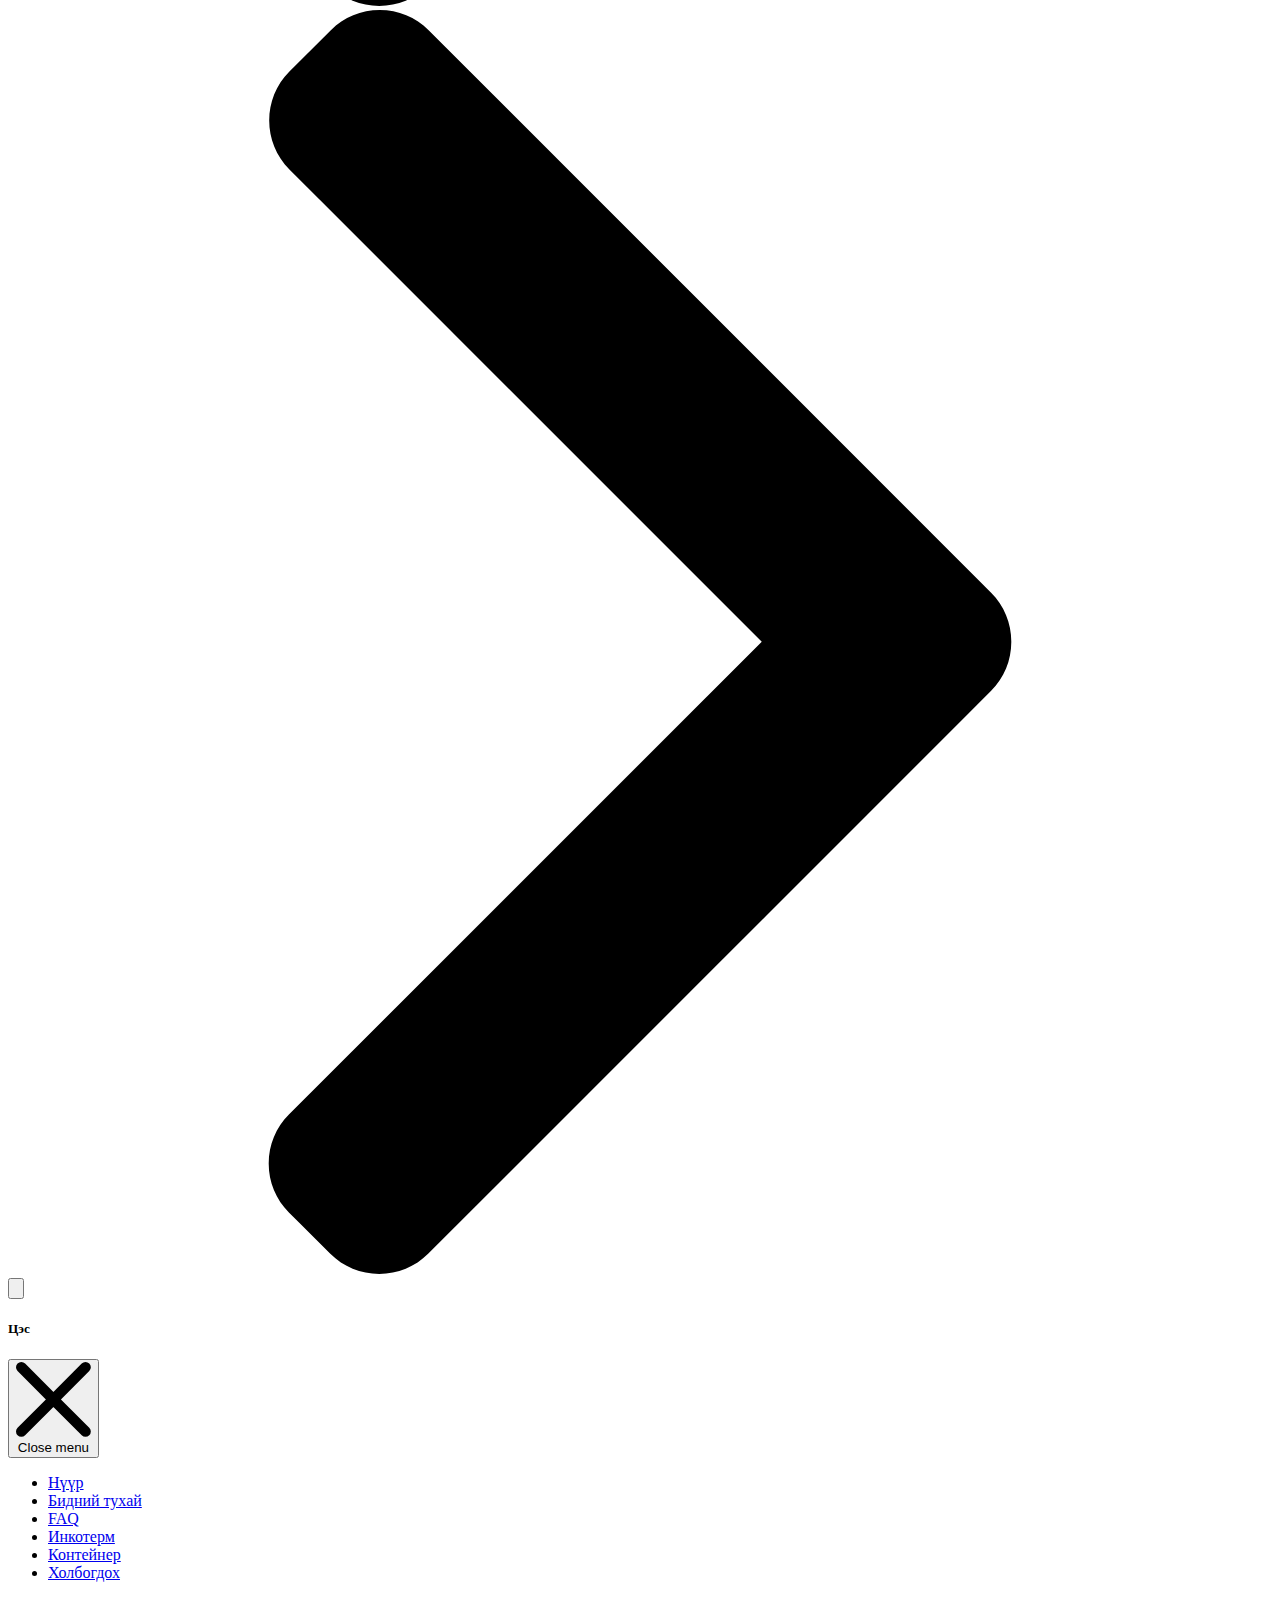
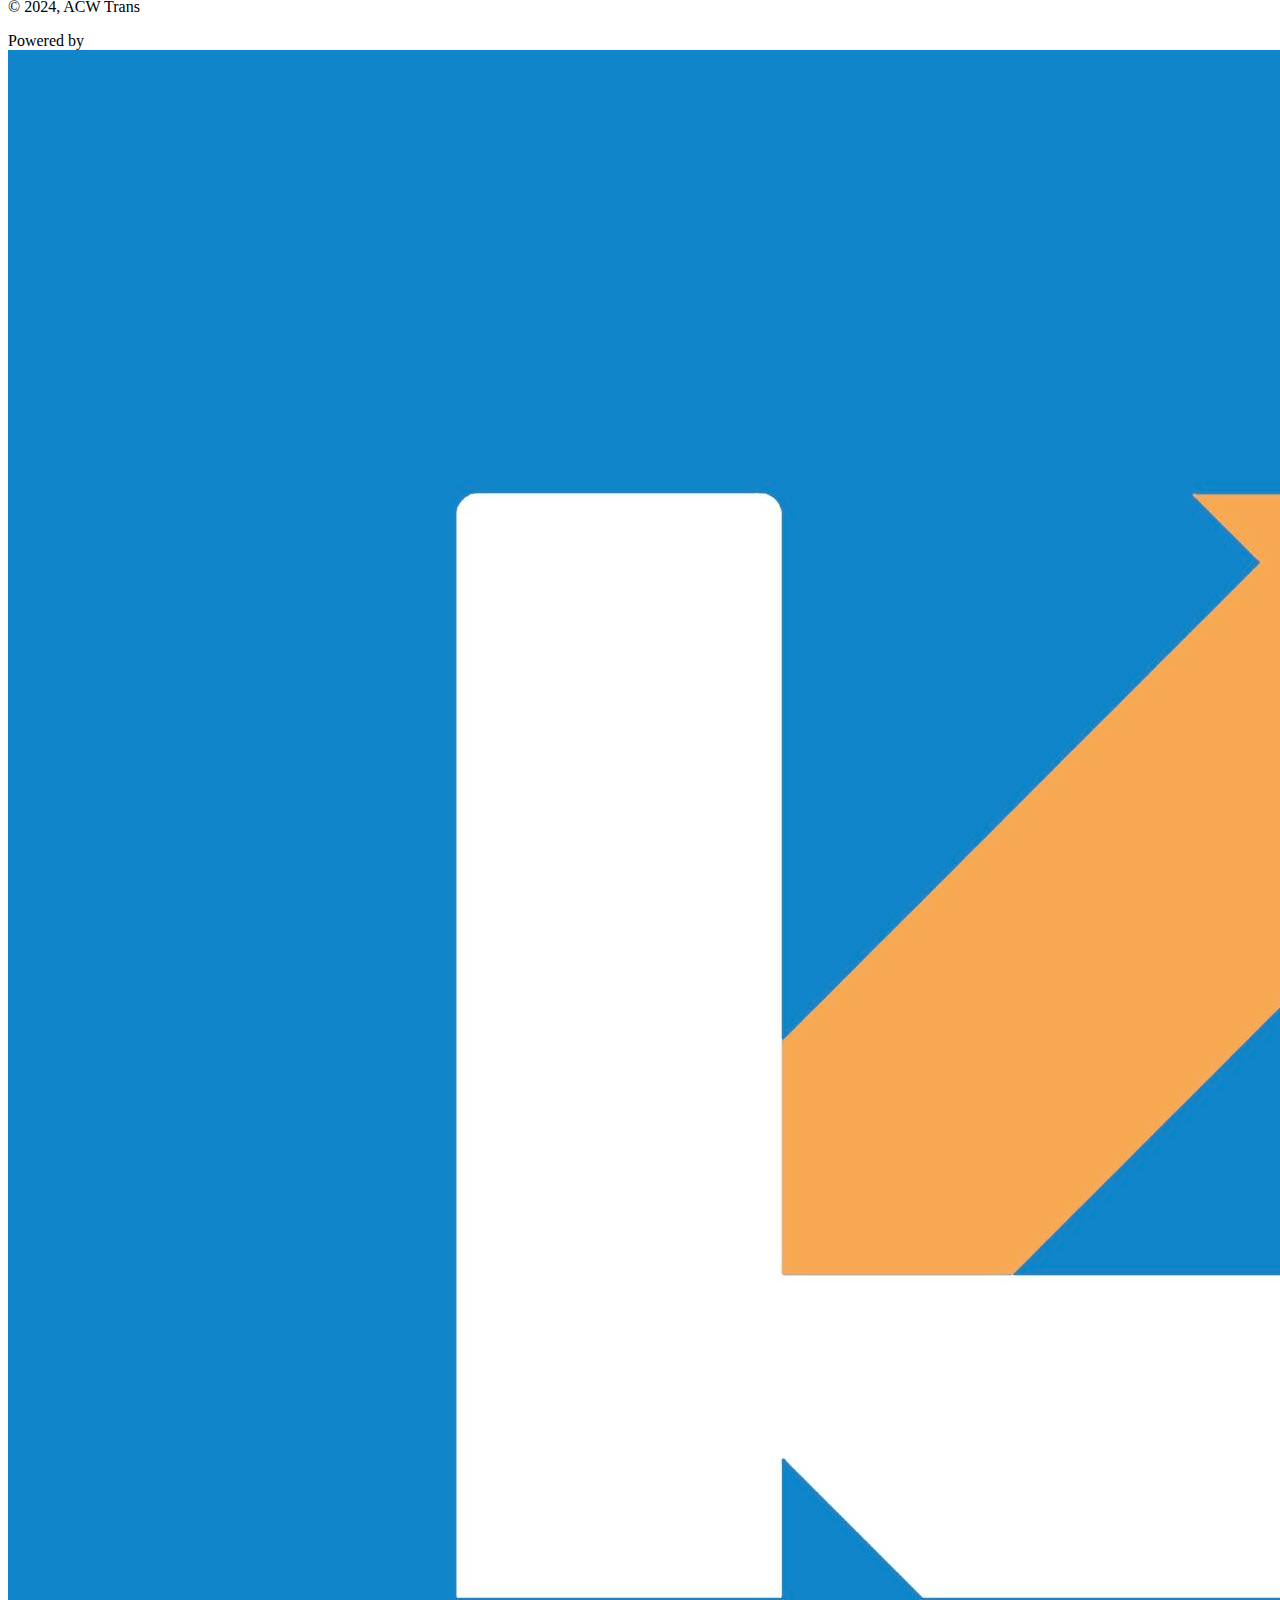
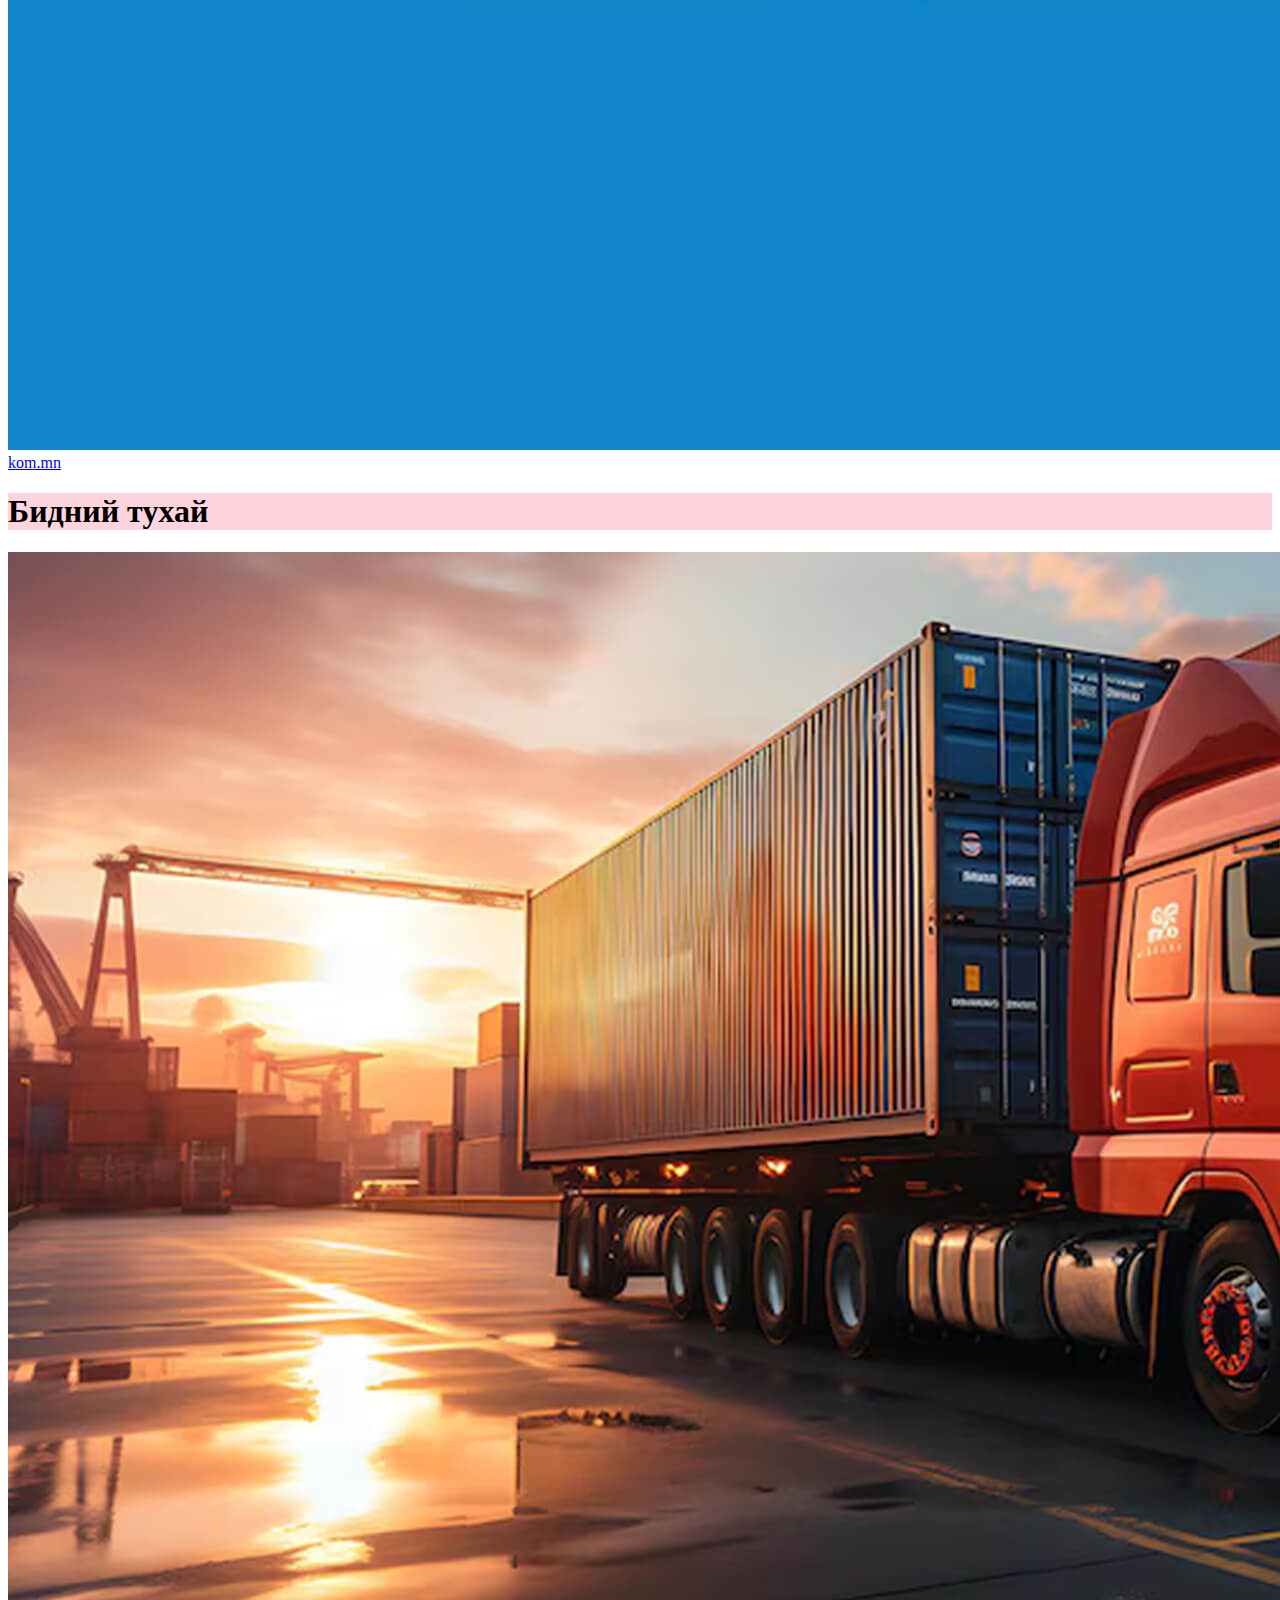
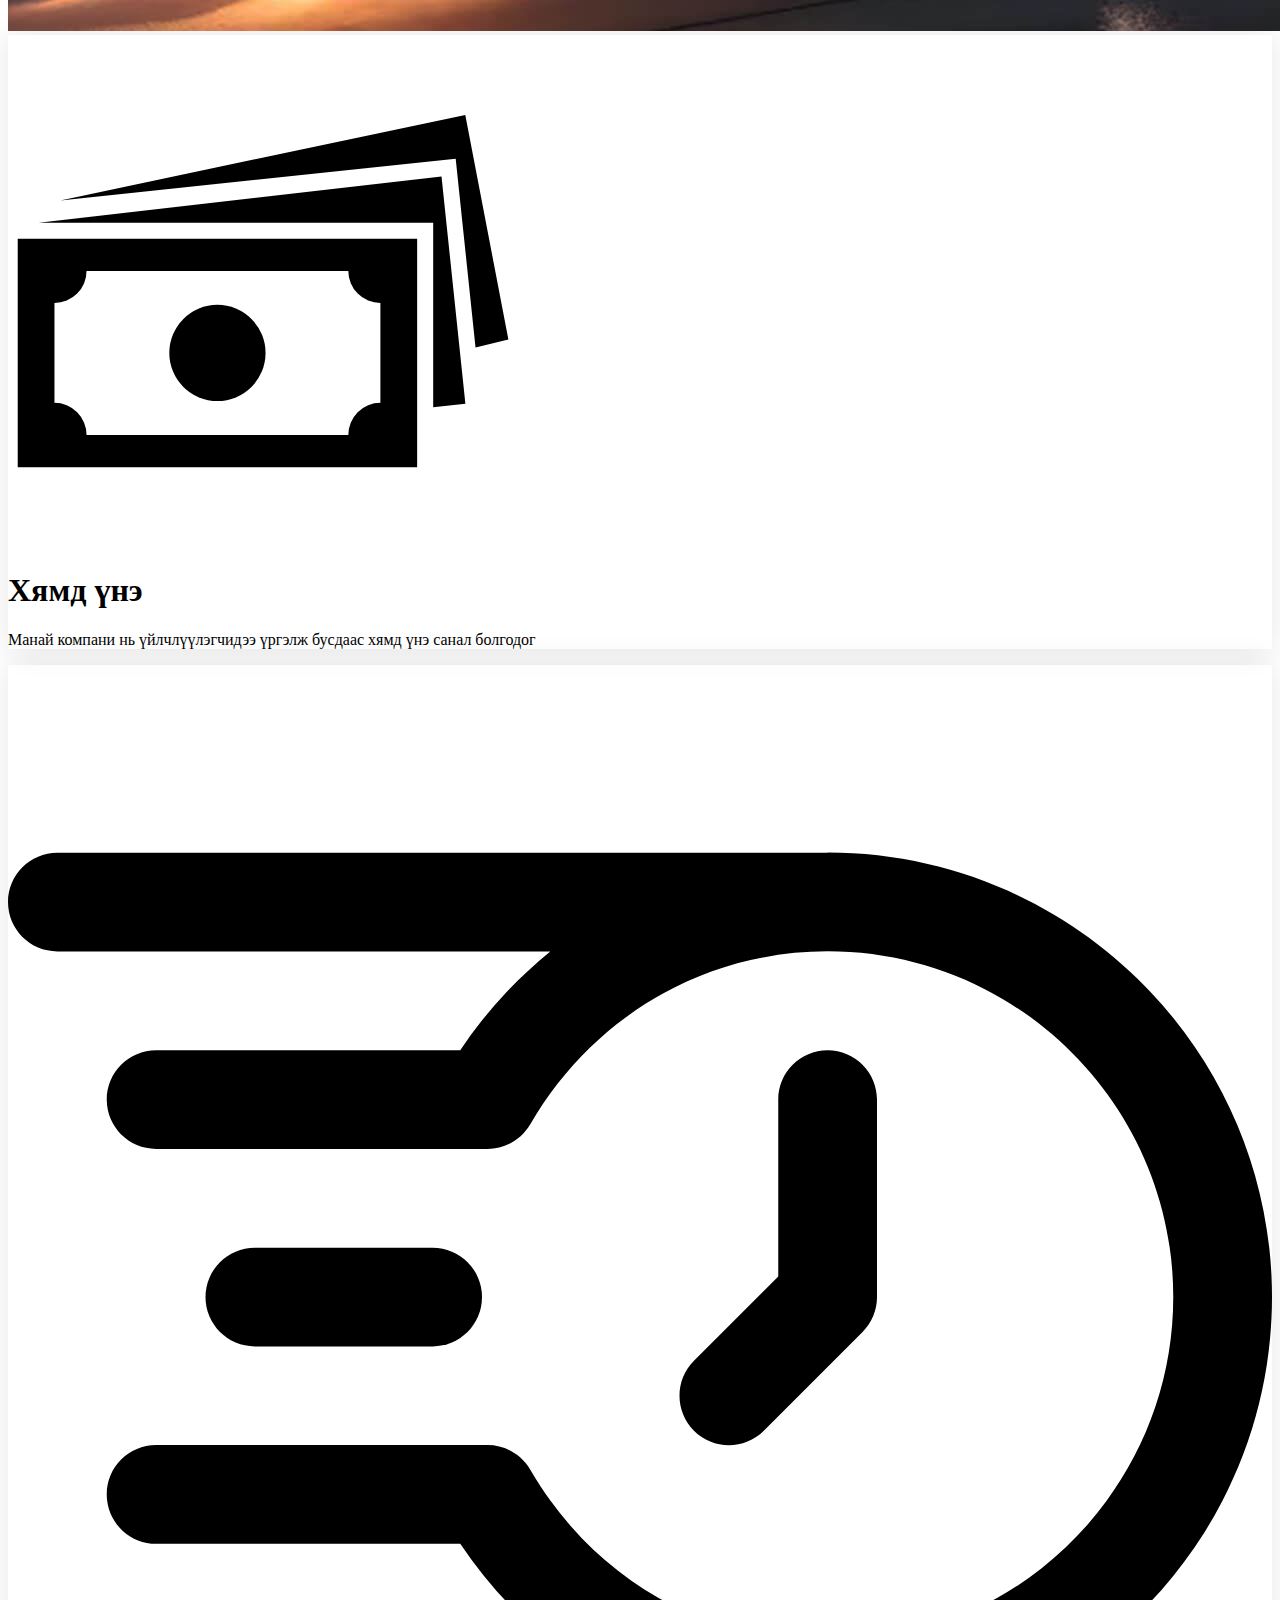
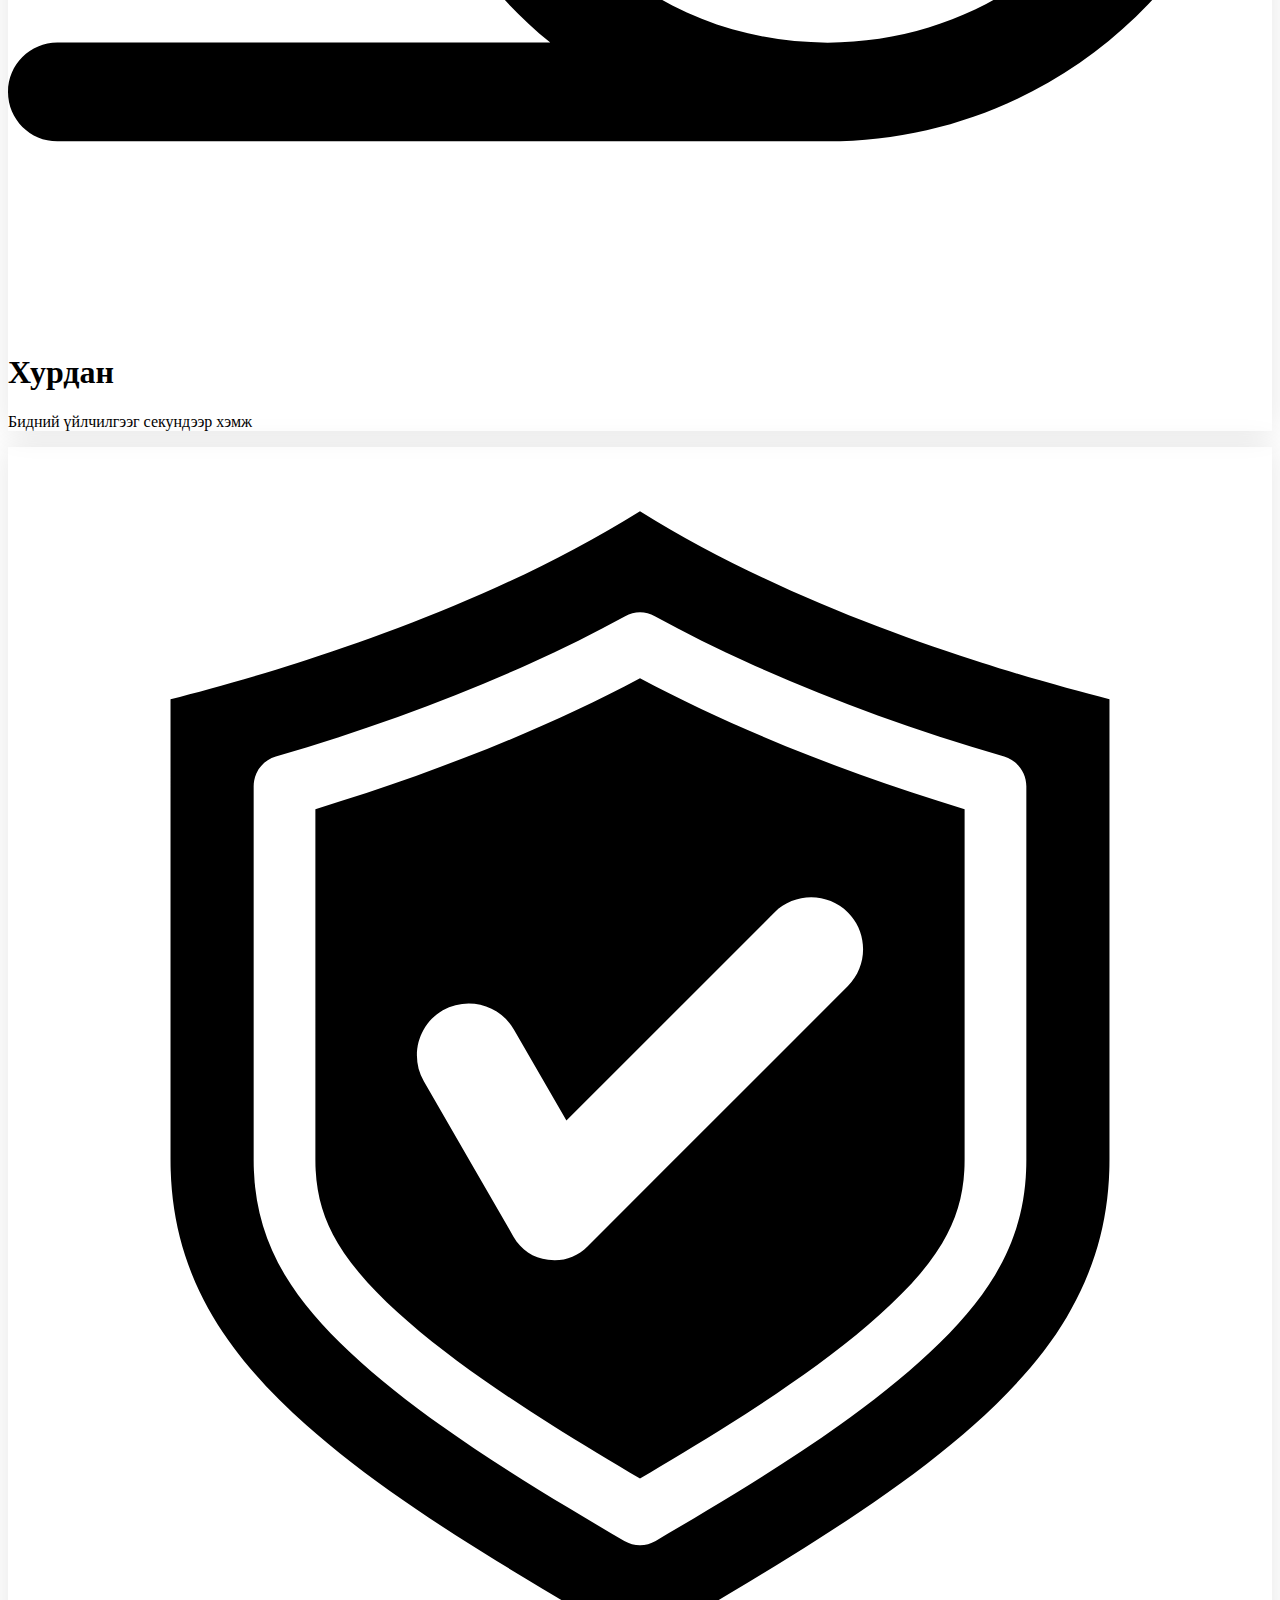
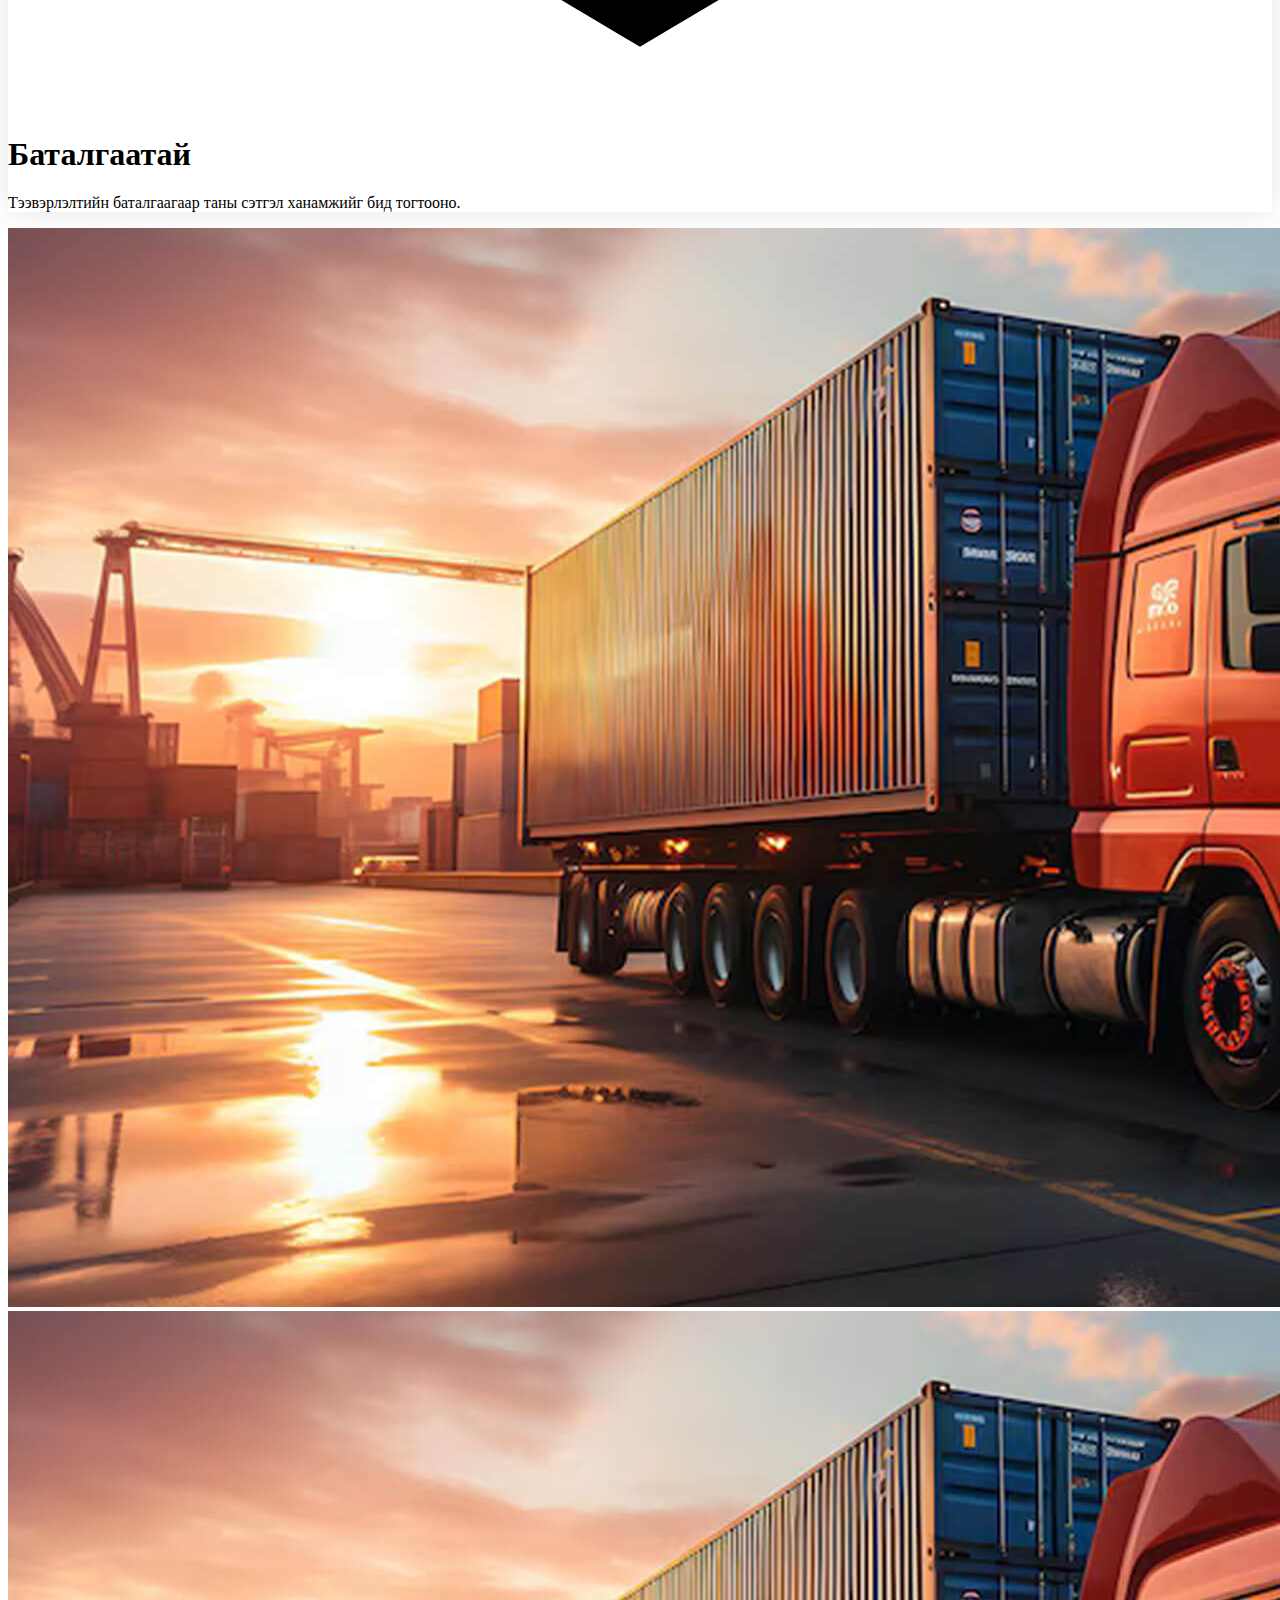
==== commit b92dc756: "teams" ====
--- a/about.html
+++ b/about.html
@@ -359,9 +359,11 @@
               alt=""
             />
             <div class="flex flex-col items-center text-center mt-3">
-              <h1 class="w-full mx-2 font-bold text-sec">Нэр нэр</h1>
-              <h1 class="w-full mx-2 text-sm text-slate-500">Албан тушаал</h1>
-              <h1 class="w-full mx-2 text-sm text-slate-500">Холбогдох</h1>
+              <h1 class="w-full mx-2 font-bold text-sec">Б. Пунсалмаа</h1>
+              <h1 class="w-full mx-2 text-sm text-slate-500">
+                Импортын менежер
+              </h1>
+              <h1 class="w-full mx-2 text-sm text-slate-500">9492-4329</h1>
             </div>
           </div>
           <div class="flex flex-col items-center w-full">
@@ -371,9 +373,11 @@
               alt=""
             />
             <div class="flex flex-col items-center text-center mt-3">
-              <h1 class="w-full mx-2 font-bold text-sec">Нэр нэр</h1>
-              <h1 class="w-full mx-2 text-sm text-slate-500">Албан тушаал</h1>
-              <h1 class="w-full mx-2 text-sm text-slate-500">Холбогдох</h1>
+              <h1 class="w-full mx-2 font-bold text-sec">С. Цэрэн</h1>
+              <h1 class="w-full mx-2 text-sm text-slate-500">
+                Ерөнхий нягтлан
+              </h1>
+              <h1 class="w-full mx-2 text-sm text-slate-500">991-6191</h1>
             </div>
           </div>
           <div class="flex flex-col items-center w-full">
@@ -383,9 +387,11 @@
               alt=""
             />
             <div class="flex flex-col items-center text-center mt-3">
-              <h1 class="w-full mx-2 font-bold text-sec">Нэр нэр</h1>
-              <h1 class="w-full mx-2 text-sm text-slate-500">Албан тушаал</h1>
-              <h1 class="w-full mx-2 text-sm text-slate-500">Холбогдох</h1>
+              <h1 class="w-full mx-2 font-bold text-sec">Б. Батчулуун</h1>
+              <h1 class="w-full mx-2 text-sm text-slate-500">
+                Талбай хариуцсан менежер
+              </h1>
+              <h1 class="w-full mx-2 text-sm text-slate-500">9915-7732</h1>
             </div>
           </div>
           <div class="flex flex-col items-center w-full">
@@ -395,9 +401,11 @@
               alt=""
             />
             <div class="flex flex-col items-center text-center mt-3">
-              <h1 class="w-full mx-2 font-bold text-sec">Нэр нэр</h1>
-              <h1 class="w-full mx-2 text-sm text-slate-500">Албан тушаал</h1>
-              <h1 class="w-full mx-2 text-sm text-slate-500">Холбогдох</h1>
+              <h1 class="w-full mx-2 font-bold text-sec">Х. Дэлгэрцэцэг</h1>
+              <h1 class="w-full mx-2 text-sm text-slate-500">
+                Ерөнхий захирал
+              </h1>
+              <h1 class="w-full mx-2 text-sm text-slate-500">9911-4329</h1>
             </div>
           </div>
           <div class="flex flex-col items-center w-full">
@@ -407,9 +415,11 @@
               alt=""
             />
             <div class="flex flex-col items-center text-center mt-3">
-              <h1 class="w-full mx-2 font-bold text-sec">Нэр нэр</h1>
-              <h1 class="w-full mx-2 text-sm text-slate-500">Албан тушаал</h1>
-              <h1 class="w-full mx-2 text-sm text-slate-500">Холбогдох</h1>
+              <h1 class="w-full mx-2 font-bold text-sec">Ц. Отгонбаатар</h1>
+              <h1 class="w-full mx-2 text-sm text-slate-500">
+                Экспортын менежер
+              </h1>
+              <h1 class="w-full mx-2 text-sm text-slate-500">9900-9279</h1>
             </div>
           </div>
         </div>
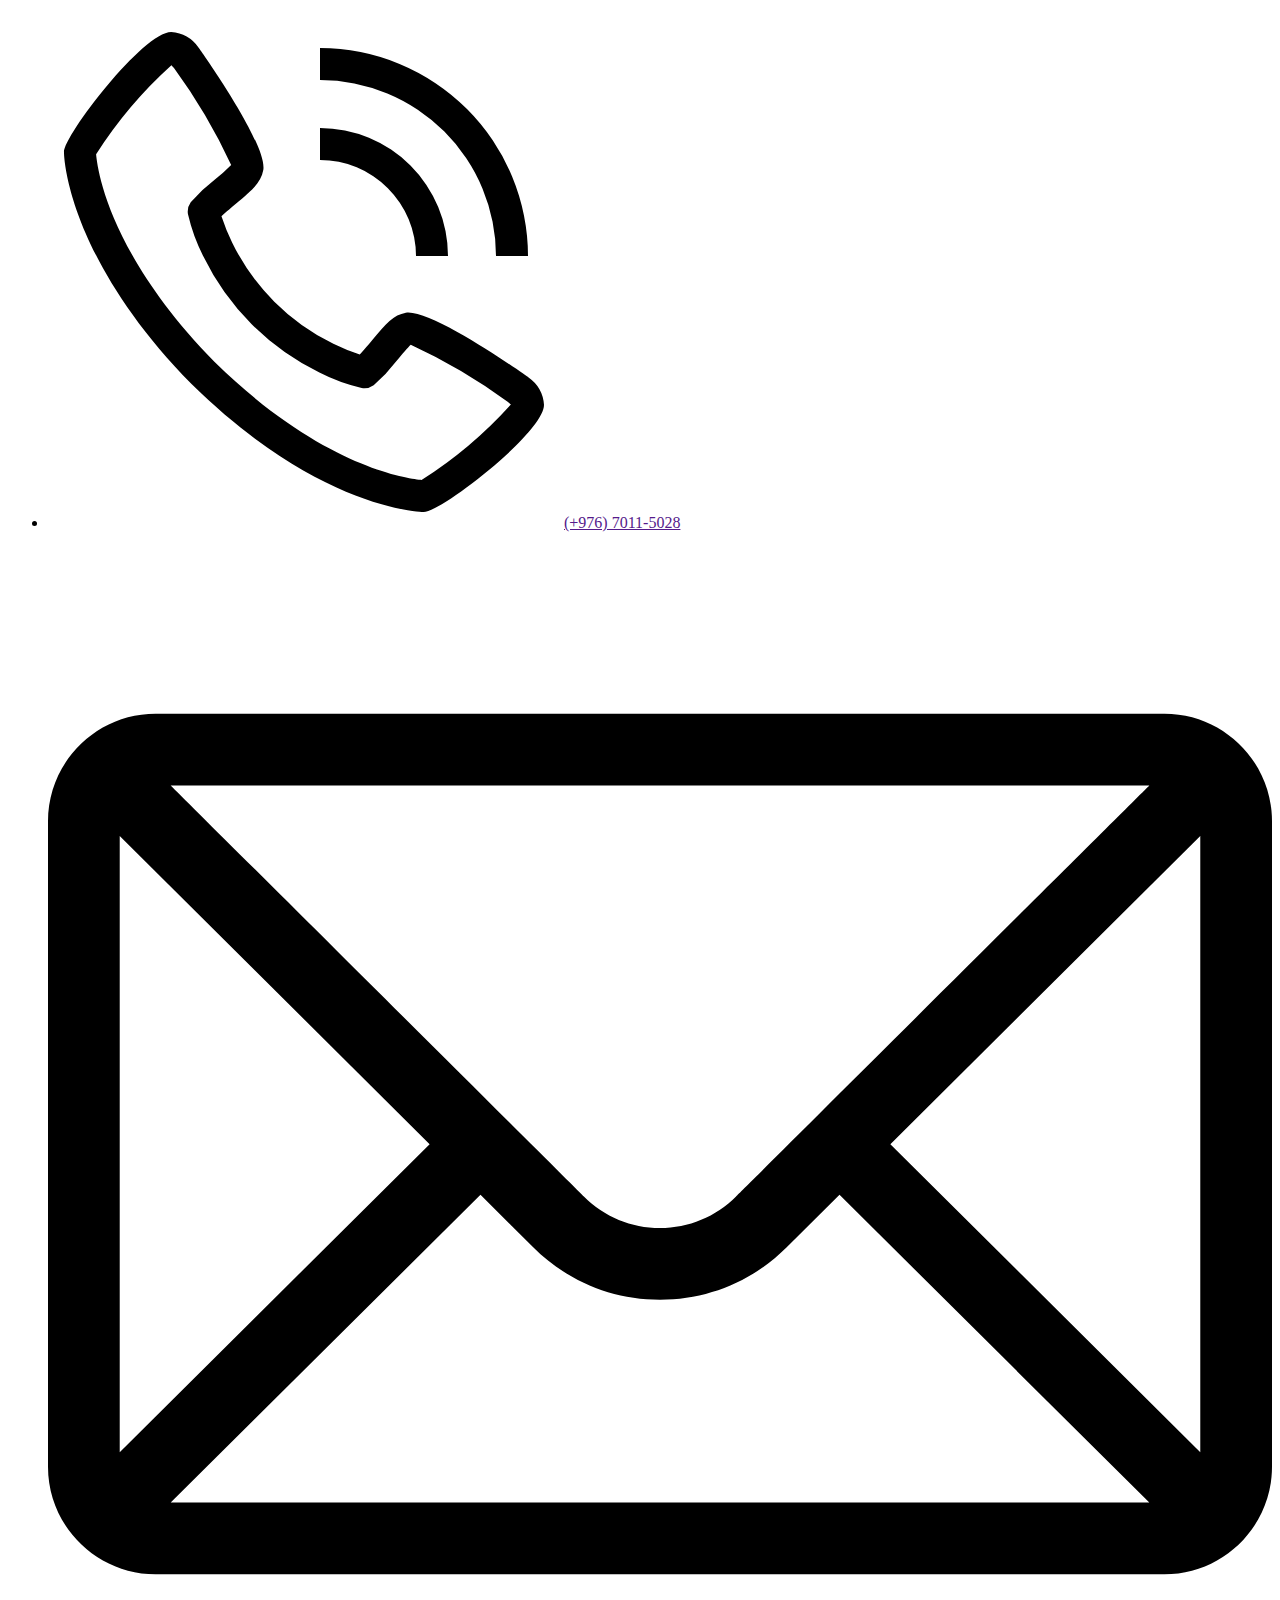
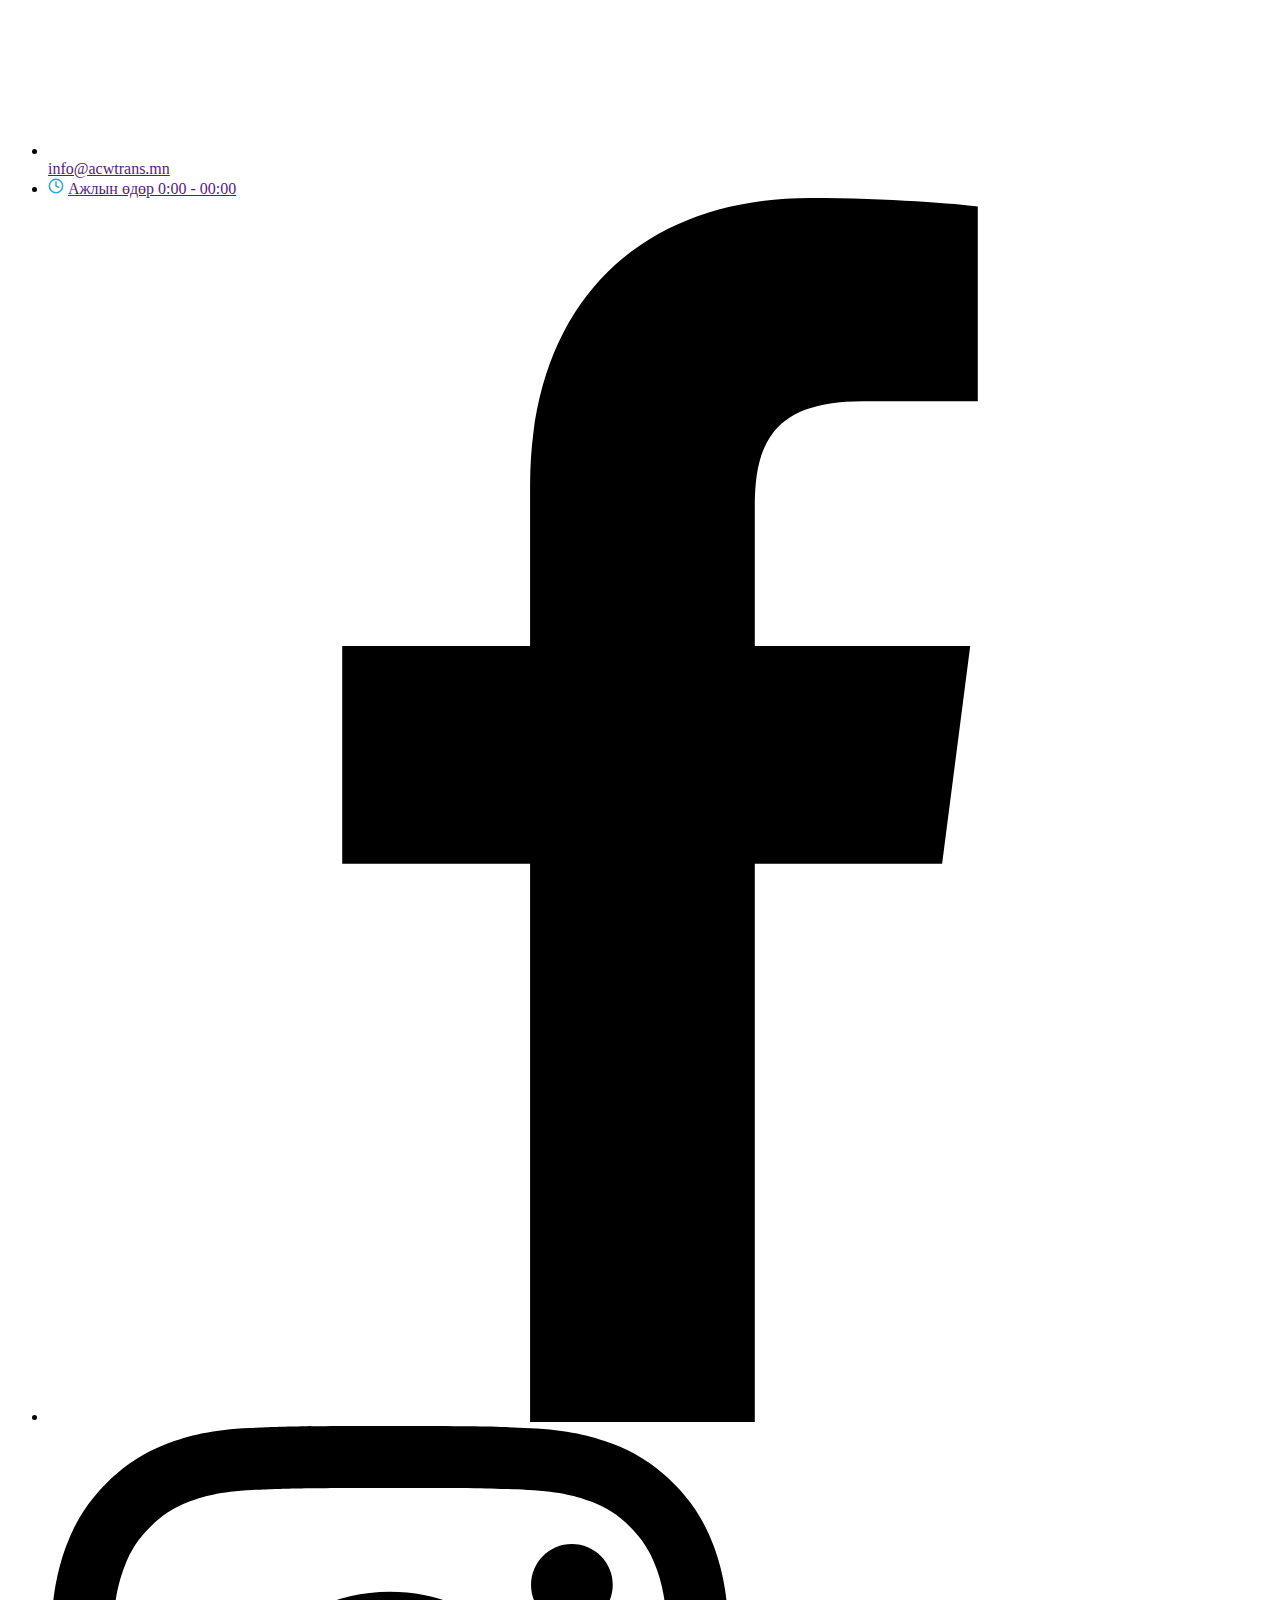
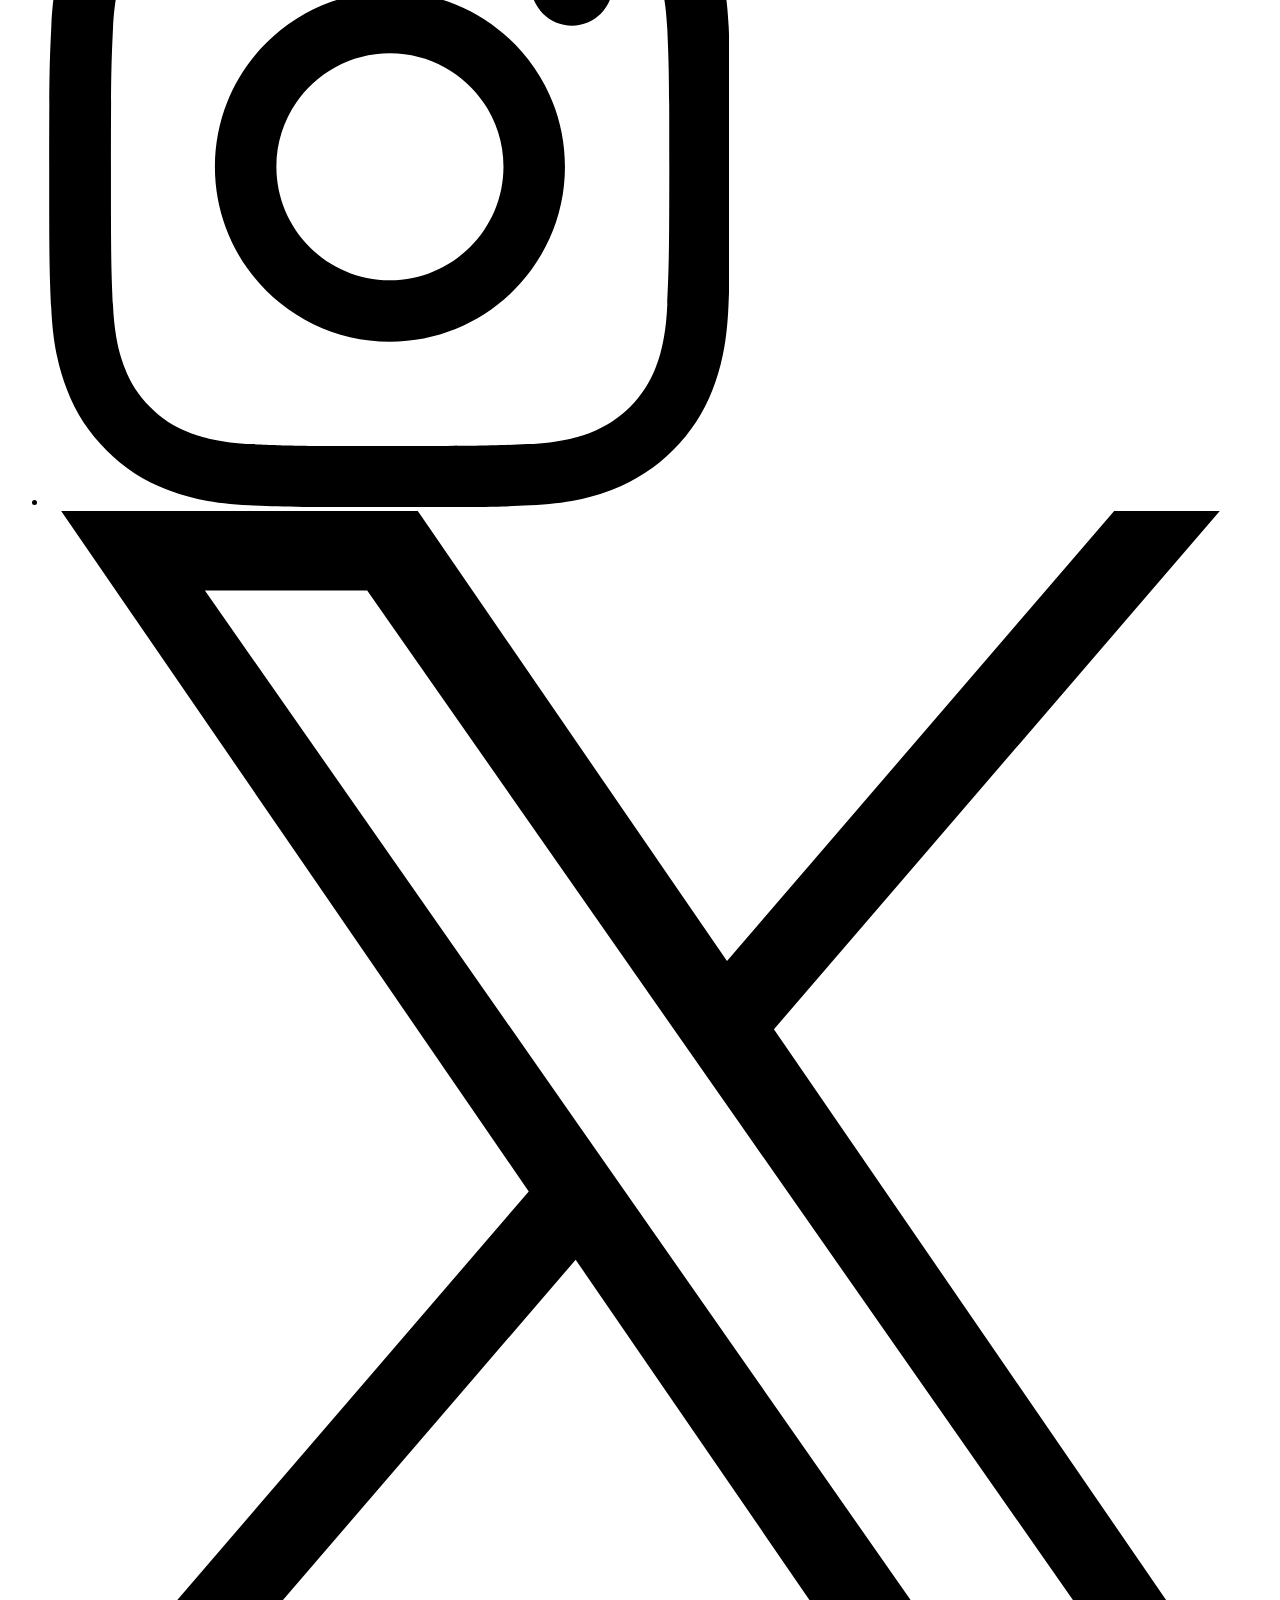
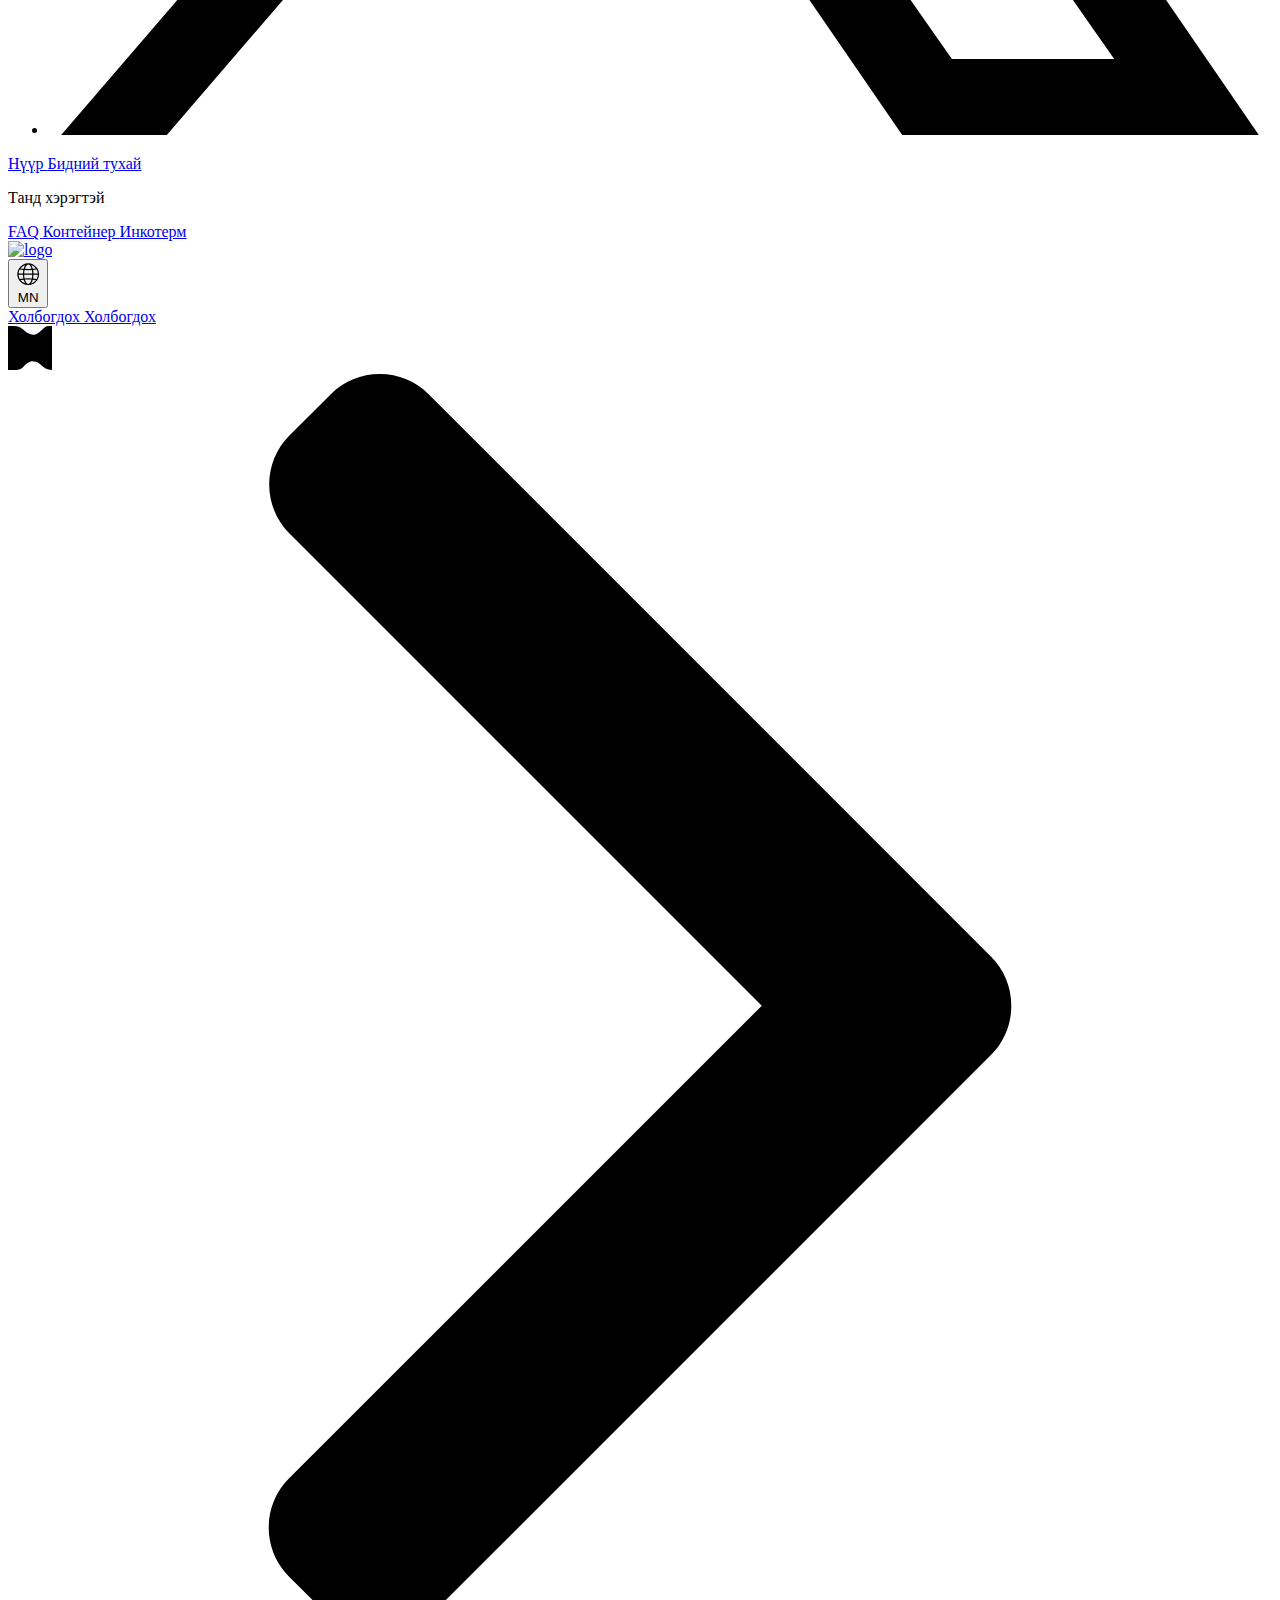
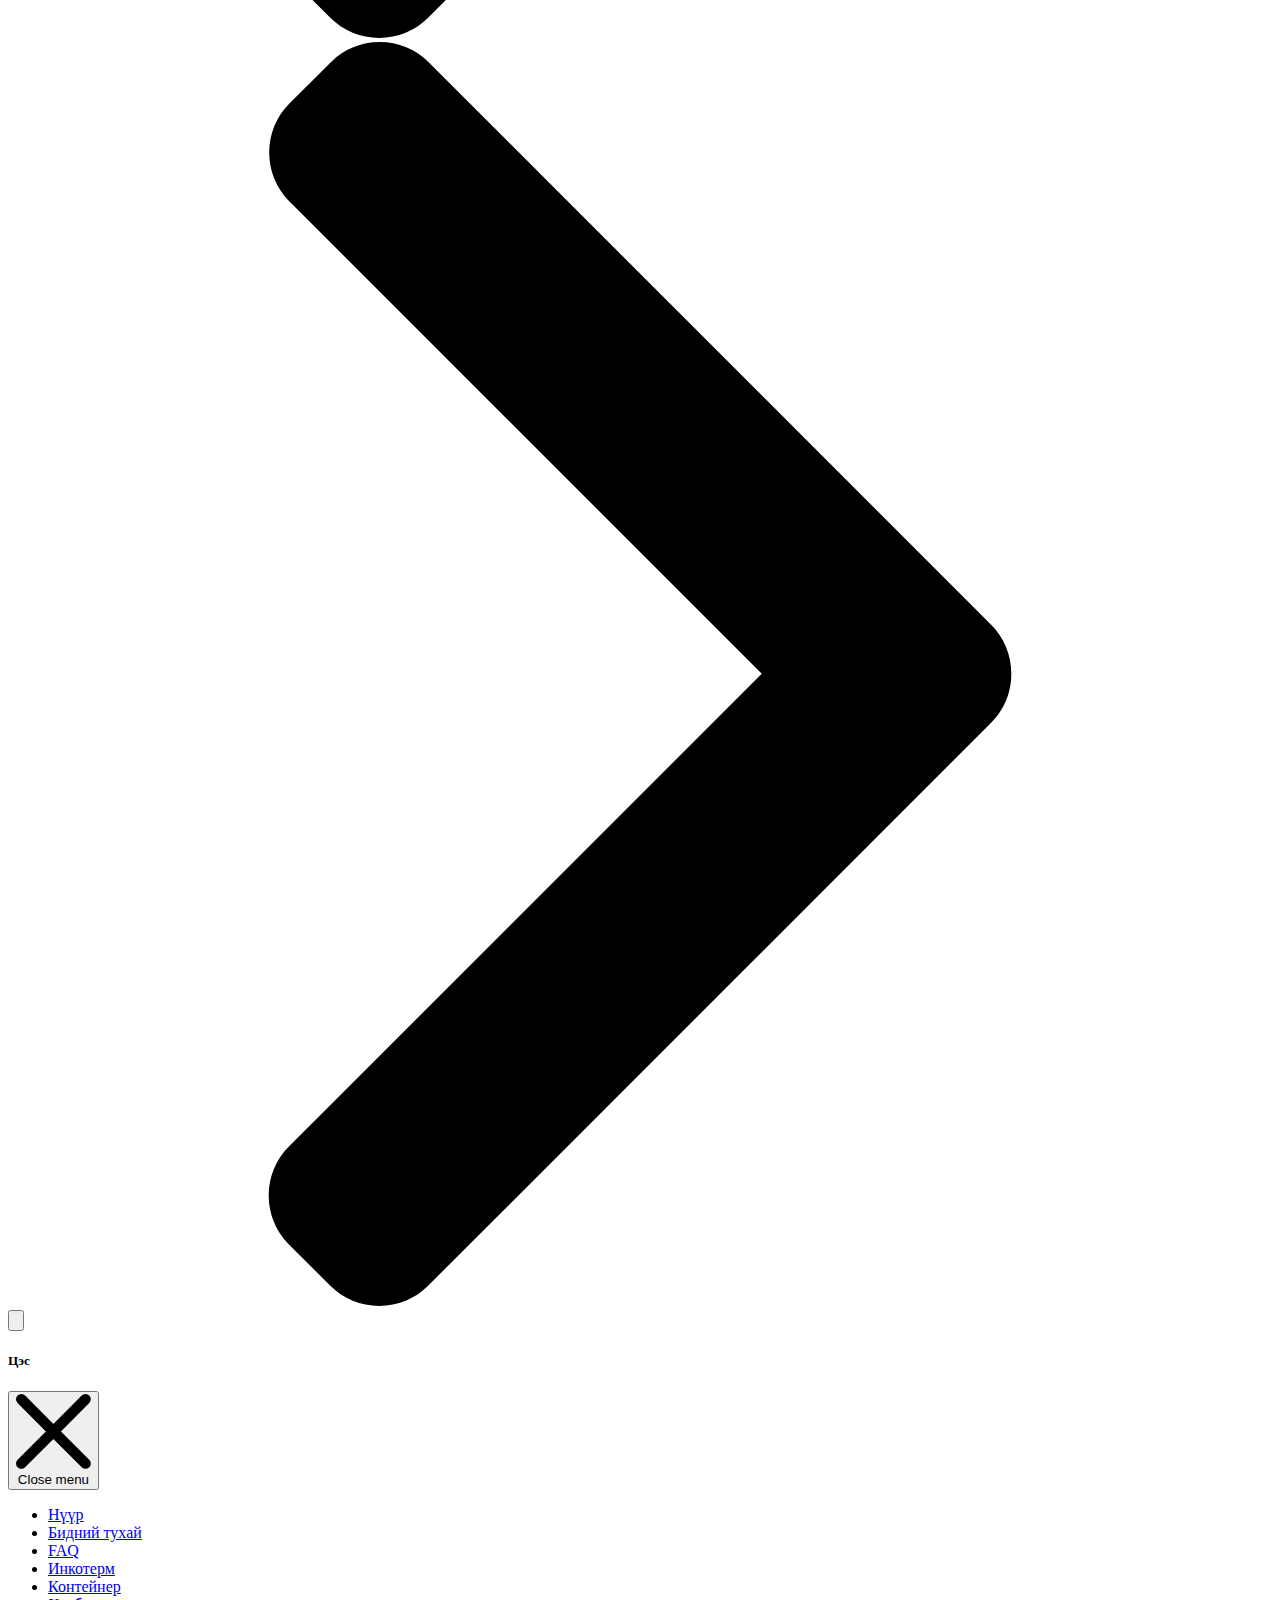
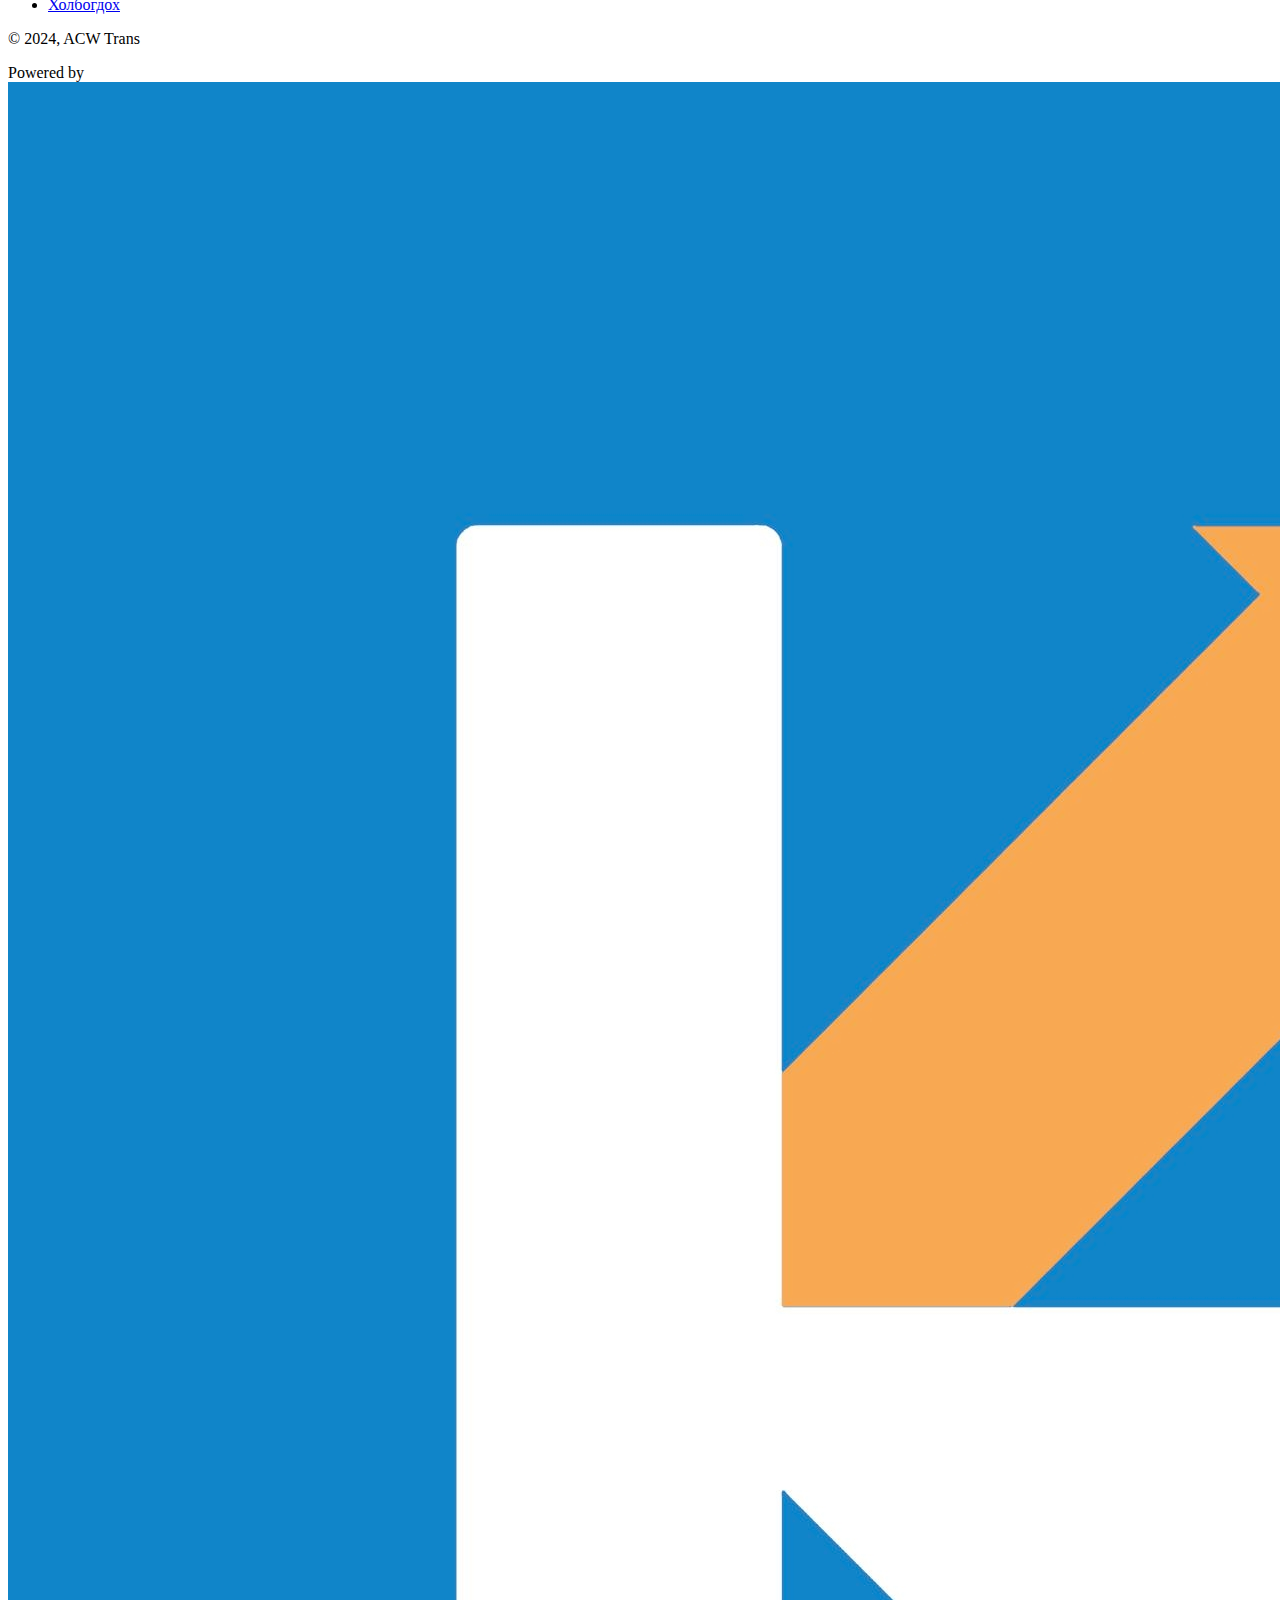
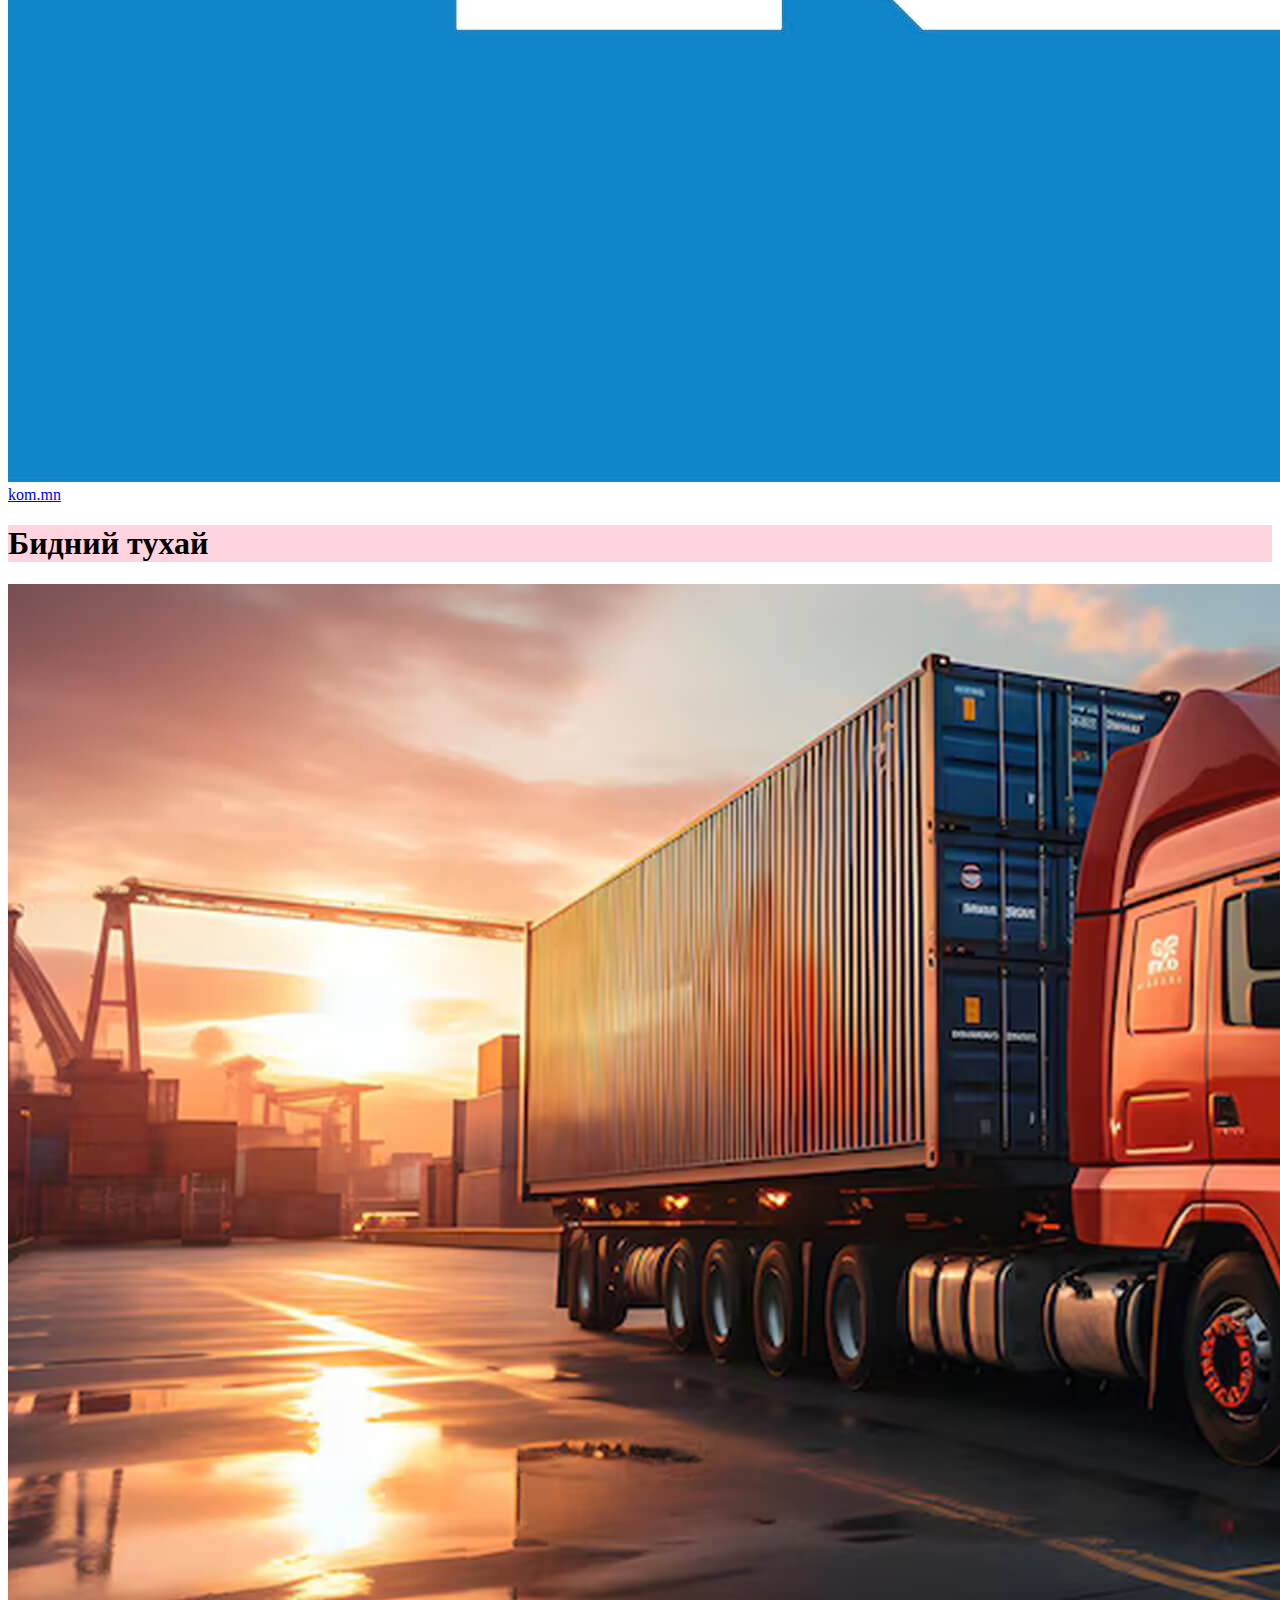
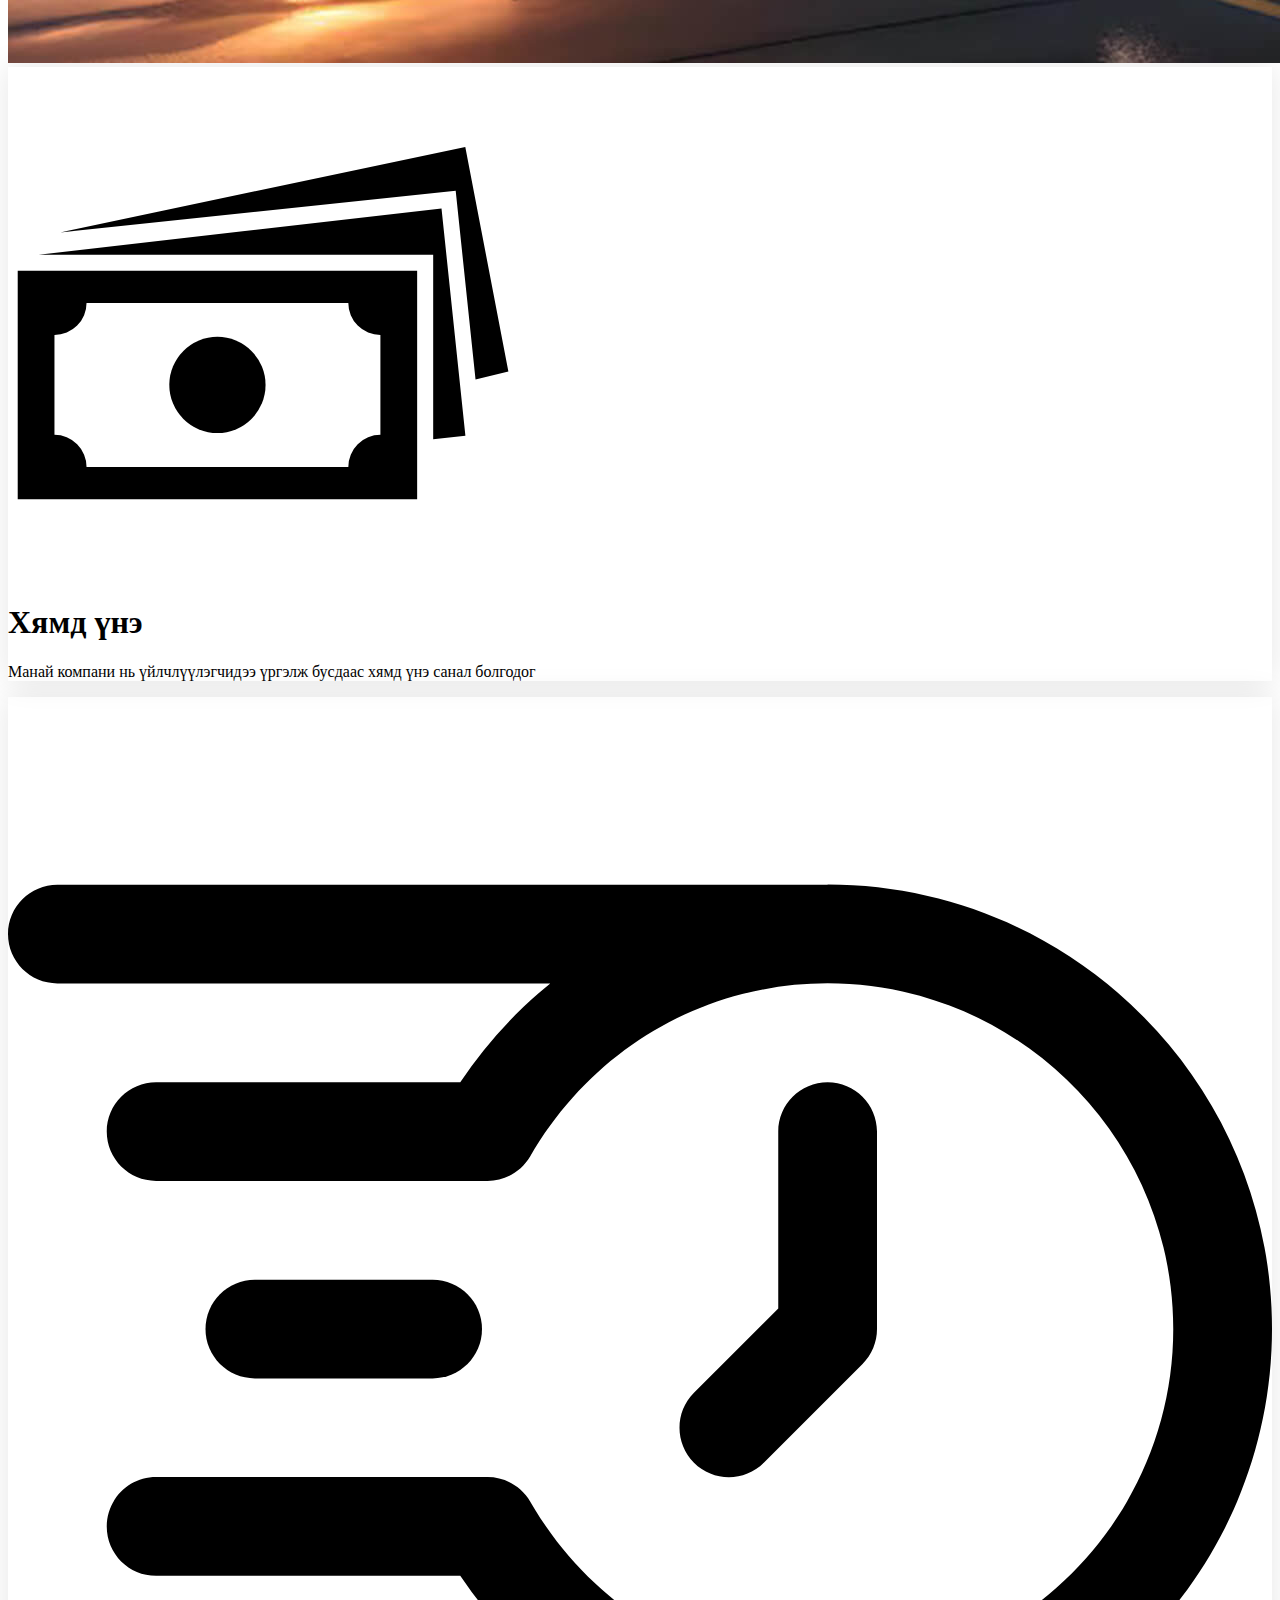
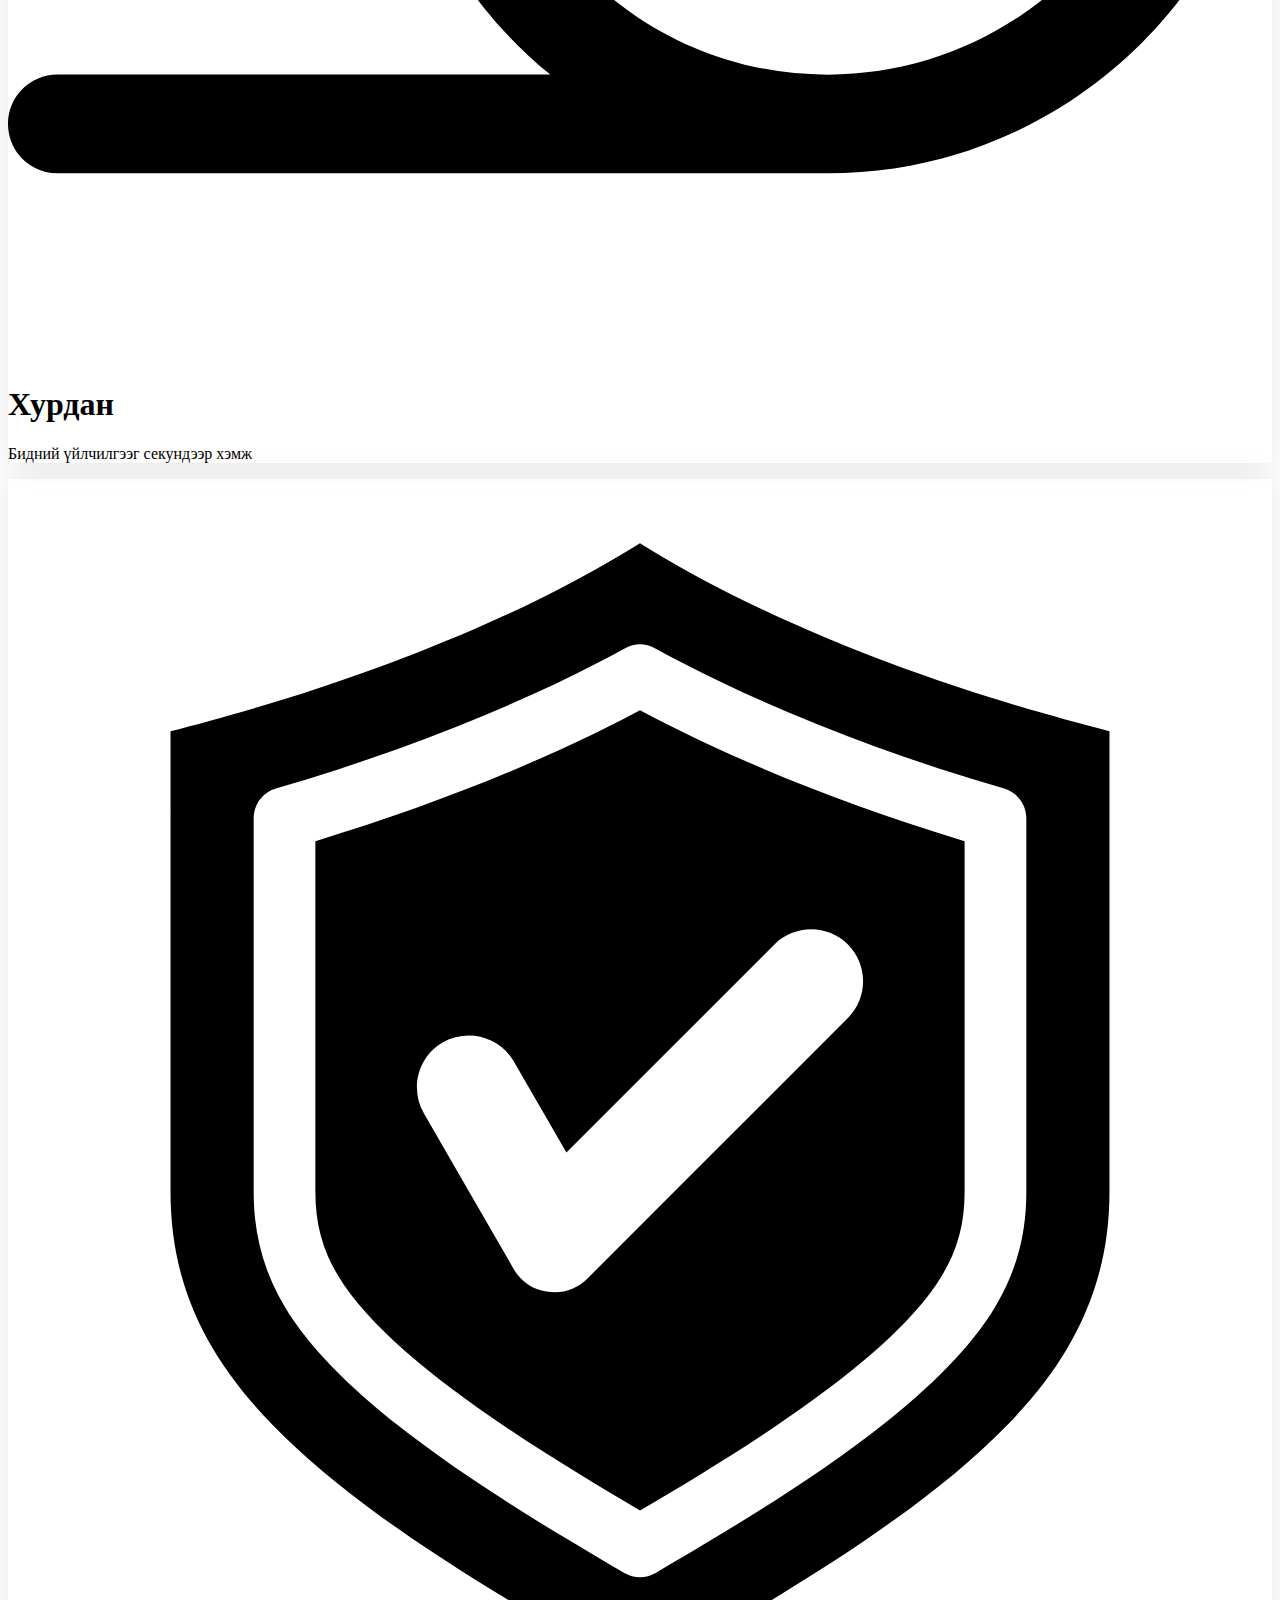
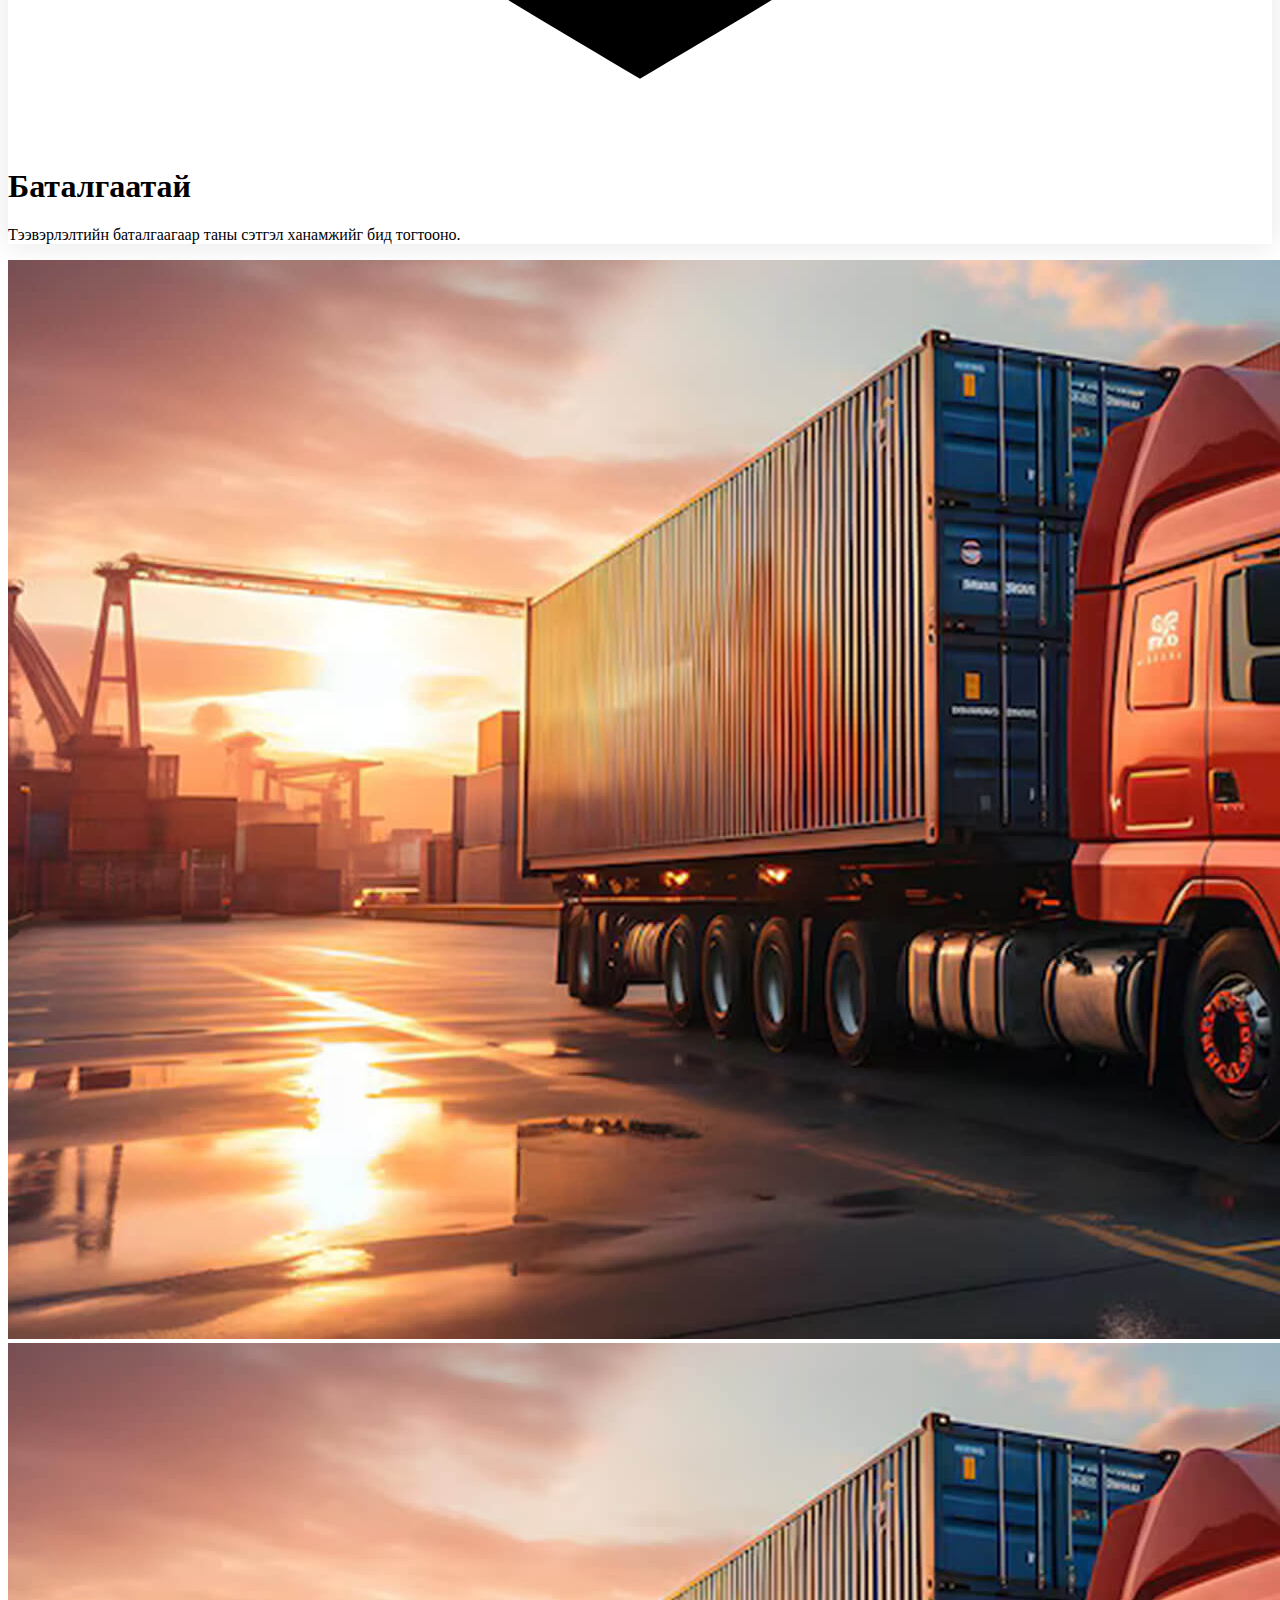
==== commit 67bc2114: "utasni dugaar fix" ====
--- a/about.html
+++ b/about.html
@@ -354,6 +354,20 @@
         <div id="slick-container">
           <div class="flex flex-col items-center w-full">
             <img
+              src="./assets/images/members/4.JPG"
+              class="aspect-[4/3] rounded-xl w-full object-cover"
+              alt=""
+            />
+            <div class="flex flex-col items-center text-center mt-3">
+              <h1 class="w-full mx-2 font-bold text-sec">Х. Дэлгэрцэцэг</h1>
+              <h1 class="w-full mx-2 text-sm text-slate-500">
+                Ерөнхий захирал
+              </h1>
+              <h1 class="w-full mx-2 text-sm text-slate-500">9911-4329</h1>
+            </div>
+          </div>
+          <div class="flex flex-col items-center w-full">
+            <img
               src="./assets/images/members/1.JPG"
               class="aspect-[4/3] rounded-xl w-full object-cover"
               alt=""
@@ -377,7 +391,7 @@
               <h1 class="w-full mx-2 text-sm text-slate-500">
                 Ерөнхий нягтлан
               </h1>
-              <h1 class="w-full mx-2 text-sm text-slate-500">991-6191</h1>
+              <h1 class="w-full mx-2 text-sm text-slate-500">9918-6191</h1>
             </div>
           </div>
           <div class="flex flex-col items-center w-full">
@@ -394,20 +408,7 @@
               <h1 class="w-full mx-2 text-sm text-slate-500">9915-7732</h1>
             </div>
           </div>
-          <div class="flex flex-col items-center w-full">
-            <img
-              src="./assets/images/members/4.JPG"
-              class="aspect-[4/3] rounded-xl w-full object-cover"
-              alt=""
-            />
-            <div class="flex flex-col items-center text-center mt-3">
-              <h1 class="w-full mx-2 font-bold text-sec">Х. Дэлгэрцэцэг</h1>
-              <h1 class="w-full mx-2 text-sm text-slate-500">
-                Ерөнхий захирал
-              </h1>
-              <h1 class="w-full mx-2 text-sm text-slate-500">9911-4329</h1>
-            </div>
-          </div>
+
           <div class="flex flex-col items-center w-full">
             <img
               src="./assets/images/members/5.JPG"
@@ -490,9 +491,6 @@
     <!-- Footer -->
     <footer id="footer"></footer>
 
-    <!-- Flowbite CDN -->
-    <script src="https://cdn.jsdelivr.net/npm/flowbite@2.5.1/dist/flowbite.min.js"></script>
-
     <script src="main.js"></script>
     <script src="data.js"></script>
   </body>
